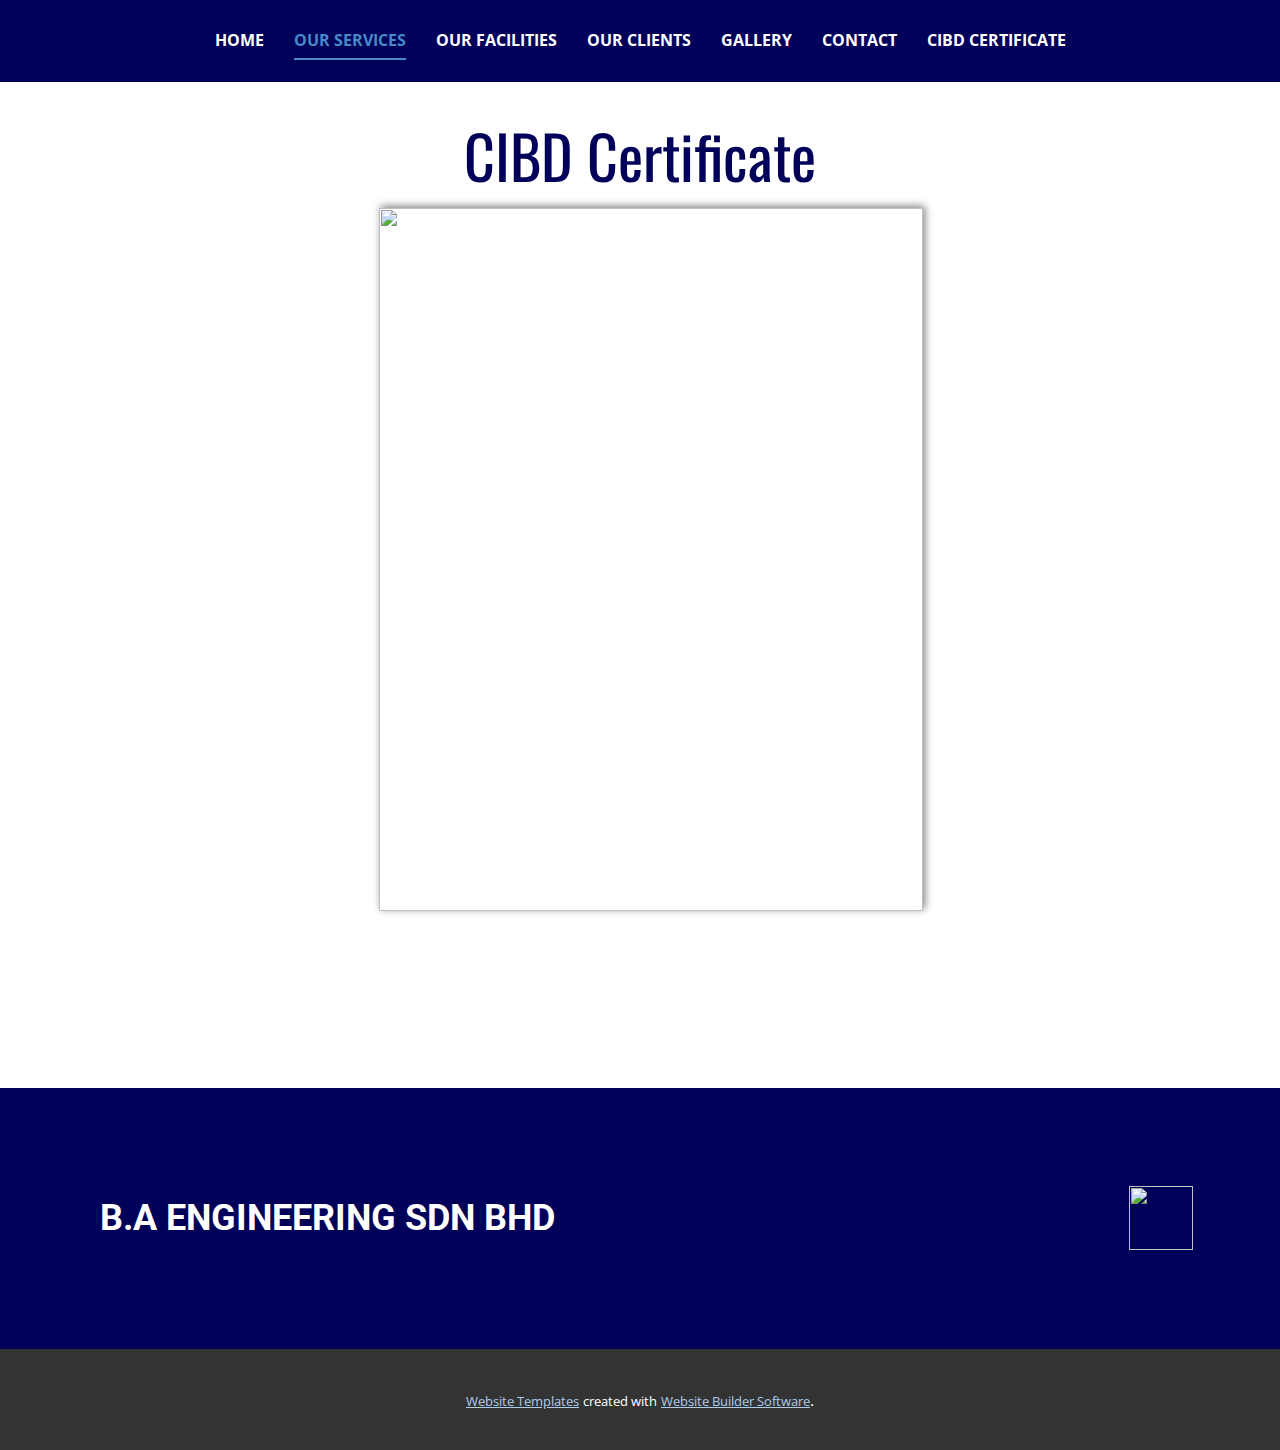
==== Certificate.html @ 142ee5c5 "Add files via upload" ====
<!DOCTYPE html>
<html style="font-size: 16px;" lang="en"><head>
    <meta name="viewport" content="width=device-width, initial-scale=1.0">
    <meta charset="utf-8">
    <meta name="keywords" content="Our Services">
    <meta name="description" content="">
    <title>Certificate</title>
    <link rel="stylesheet" href="nicepage.css" media="screen">
<link rel="stylesheet" href="Certificate.css" media="screen">
    <script class="u-script" type="text/javascript" src="jquery.js" defer=""></script>
    <script class="u-script" type="text/javascript" src="nicepage.js" defer=""></script>
    <meta name="generator" content="Nicepage 5.11.2, nicepage.com">
    <link id="u-theme-google-font" rel="stylesheet" href="https://fonts.googleapis.com/css?family=Roboto:100,100i,300,300i,400,400i,500,500i,700,700i,900,900i|Open+Sans:300,300i,400,400i,500,500i,600,600i,700,700i,800,800i">
    <link id="u-page-google-font" rel="stylesheet" href="https://fonts.googleapis.com/css?family=Oswald:200,300,400,500,600,700">
    
    
    
    <script type="application/ld+json">{
		"@context": "http://schema.org",
		"@type": "Organization",
		"name": "Site1"
}</script>
    <meta name="theme-color" content="#478ac9">
    <meta property="og:title" content="Certificate">
    <meta property="og:type" content="website">
  <meta data-intl-tel-input-cdn-path="intlTelInput/"></head>
  <body class="u-body u-xl-mode" data-lang="en"><header class="u-clearfix u-custom-color-1 u-header u-header" id="sec-6083"><div class="u-clearfix u-sheet u-sheet-1">
        <nav class="u-align-center-lg u-align-center-md u-align-center-sm u-align-center-xl u-align-right-xs u-menu u-menu-one-level u-offcanvas u-menu-1">
          <div class="menu-collapse" style="font-size: 1rem; letter-spacing: 0px; font-weight: 700; text-transform: uppercase;">
            <a class="u-button-style u-custom-active-border-color u-custom-active-color u-custom-border u-custom-border-color u-custom-borders u-custom-color u-custom-hover-border-color u-custom-hover-color u-custom-left-right-menu-spacing u-custom-padding-bottom u-custom-text-active-color u-custom-text-color u-custom-text-hover-color u-custom-top-bottom-menu-spacing u-nav-link u-text-active-palette-1-base u-text-hover-palette-2-base" href="#">
              <svg class="u-svg-link" viewBox="0 0 24 24"><use xmlns:xlink="http://www.w3.org/1999/xlink" xlink:href="#menu-hamburger"></use></svg>
              <svg class="u-svg-content" version="1.1" id="menu-hamburger" viewBox="0 0 16 16" x="0px" y="0px" xmlns:xlink="http://www.w3.org/1999/xlink" xmlns="http://www.w3.org/2000/svg"><g><rect y="1" width="16" height="2"></rect><rect y="7" width="16" height="2"></rect><rect y="13" width="16" height="2"></rect>
</g></svg>
            </a>
          </div>
          <div class="u-custom-menu u-nav-container">
            <ul class="u-nav u-spacing-30 u-unstyled u-nav-1"><li class="u-nav-item"><a class="u-border-2 u-border-active-palette-1-base u-border-hover-palette-1-base u-border-no-left u-border-no-right u-border-no-top u-button-style u-nav-link u-text-active-palette-1-base u-text-hover-grey-90" href="Home.html" style="padding: 10px 0px;">HOME</a>
</li><li class="u-nav-item"><a class="u-border-2 u-border-active-palette-1-base u-border-hover-palette-1-base u-border-no-left u-border-no-right u-border-no-top u-button-style u-nav-link u-text-active-palette-1-base u-text-hover-grey-90" href="Certificate.html" style="padding: 10px 0px;">OUR SERVICES</a>
</li><li class="u-nav-item"><a class="u-border-2 u-border-active-palette-1-base u-border-hover-palette-1-base u-border-no-left u-border-no-right u-border-no-top u-button-style u-nav-link u-text-active-palette-1-base u-text-hover-grey-90" href="Facilities.html" style="padding: 10px 0px;">OUR FACILITIES</a>
</li><li class="u-nav-item"><a class="u-border-2 u-border-active-palette-1-base u-border-hover-palette-1-base u-border-no-left u-border-no-right u-border-no-top u-button-style u-nav-link u-text-active-palette-1-base u-text-hover-grey-90" href="Gallery.html" style="padding: 10px 0px;">OUR CLIENTS</a>
</li><li class="u-nav-item"><a class="u-border-2 u-border-active-palette-1-base u-border-hover-palette-1-base u-border-no-left u-border-no-right u-border-no-top u-button-style u-nav-link u-text-active-palette-1-base u-text-hover-grey-90" href="Gallery.html" style="padding: 10px 0px;">GALLERY</a>
</li><li class="u-nav-item"><a class="u-border-2 u-border-active-palette-1-base u-border-hover-palette-1-base u-border-no-left u-border-no-right u-border-no-top u-button-style u-nav-link u-text-active-palette-1-base u-text-hover-grey-90" href="Clients.html" style="padding: 10px 0px;">CONTACT</a>
</li><li class="u-nav-item"><a class="u-border-2 u-border-active-palette-1-base u-border-hover-palette-1-base u-border-no-left u-border-no-right u-border-no-top u-button-style u-nav-link u-text-active-palette-1-base u-text-hover-grey-90" style="padding: 10px 0px;">CIBD Certificate</a>
</li></ul>
          </div>
          <div class="u-custom-menu u-nav-container-collapse">
            <div class="u-black u-container-style u-inner-container-layout u-opacity u-opacity-95 u-sidenav">
              <div class="u-inner-container-layout u-sidenav-overflow">
                <div class="u-menu-close"></div>
                <ul class="u-align-center u-nav u-popupmenu-items u-unstyled u-nav-2"><li class="u-nav-item"><a class="u-button-style u-nav-link" href="Home.html">HOME</a>
</li><li class="u-nav-item"><a class="u-button-style u-nav-link" href="Certificate.html">OUR SERVICES</a>
</li><li class="u-nav-item"><a class="u-button-style u-nav-link" href="Facilities.html">OUR FACILITIES</a>
</li><li class="u-nav-item"><a class="u-button-style u-nav-link" href="Gallery.html">OUR CLIENTS</a>
</li><li class="u-nav-item"><a class="u-button-style u-nav-link" href="Gallery.html">GALLERY</a>
</li><li class="u-nav-item"><a class="u-button-style u-nav-link" href="Clients.html">CONTACT</a>
</li><li class="u-nav-item"><a class="u-button-style u-nav-link">CIBD Certificate</a>
</li></ul>
              </div>
            </div>
            <div class="u-black u-menu-overlay u-opacity u-opacity-70"></div>
          </div>
        </nav>
      </div></header>
    <section class="u-clearfix u-section-1" id="sec-031d">
      <div class="u-clearfix u-sheet u-sheet-1">
        <h1 class="u-align-center u-custom-font u-font-oswald u-text u-text-custom-color-1 u-text-default u-text-1">CIBD Certificate</h1>
      </div>
    </section>
    <section class="u-clearfix u-section-2" id="sec-4349">
      <div class="u-clearfix u-sheet u-sheet-1">
        <img class="u-align-center-lg u-align-center-md u-align-center-sm u-align-center-xs u-image u-image-default u-image-1" src="images/cert.png" alt="" data-image-width="646" data-image-height="805">
      </div>
    </section>
    
    
    <footer class="u-clearfix u-custom-color-1 u-footer" id="sec-bb97"><div class="u-clearfix u-sheet u-sheet-1">
        <div class="u-clearfix u-expanded-width u-gutter-30 u-layout-custom-xs u-layout-wrap u-layout-wrap-1">
          <div class="u-gutter-0 u-layout">
            <div class="u-layout-row">
              <div class="u-align-center-sm u-align-center-xs u-align-left-md u-align-left-xl u-container-align-left-xs u-container-style u-layout-cell u-left-cell u-size-31-lg u-size-31-md u-size-31-sm u-size-31-xl u-size-42-xs u-layout-cell-1">
                <div class="u-container-layout u-valign-middle u-container-layout-1"><!--position-->
                  <div data-position="" class="u-align-left-xs u-position u-position-1"><!--block-->
                    <div class="u-block">
                      <div class="u-block-container u-clearfix"><!--block_header-->
                        <h5 class="u-block-header u-text u-text-1"><!--block_header_content--> B.A ENGINEERING SDN BHD<!--/block_header_content--></h5><!--/block_header-->
                      </div>
                    </div><!--/block-->
                  </div><!--/position-->
                </div>
              </div>
              <div class="u-align-center-sm u-align-center-xs u-align-left-md u-align-right-lg u-align-right-xl u-container-style u-layout-cell u-right-cell u-size-18-xs u-size-29-lg u-size-29-md u-size-29-sm u-size-29-xl u-layout-cell-2">
                <div class="u-container-layout u-container-layout-2"><span class="u-align-right u-file-icon u-icon u-icon-1" data-href="https://wa.me/132231132" data-target="_blank"><img src="images/5968841.png" alt=""></span>
                </div>
              </div>
            </div>
          </div>
        </div>
      </div></footer>
    <section class="u-backlink u-clearfix u-grey-80">
      <a class="u-link" href="https://nicepage.com/website-templates" target="_blank">
        <span>Website Templates</span>
      </a>
      <p class="u-text">
        <span>created with</span>
      </p>
      <a class="u-link" href="" target="_blank">
        <span>Website Builder Software</span>
      </a>. 
    </section>
  
</body></html>
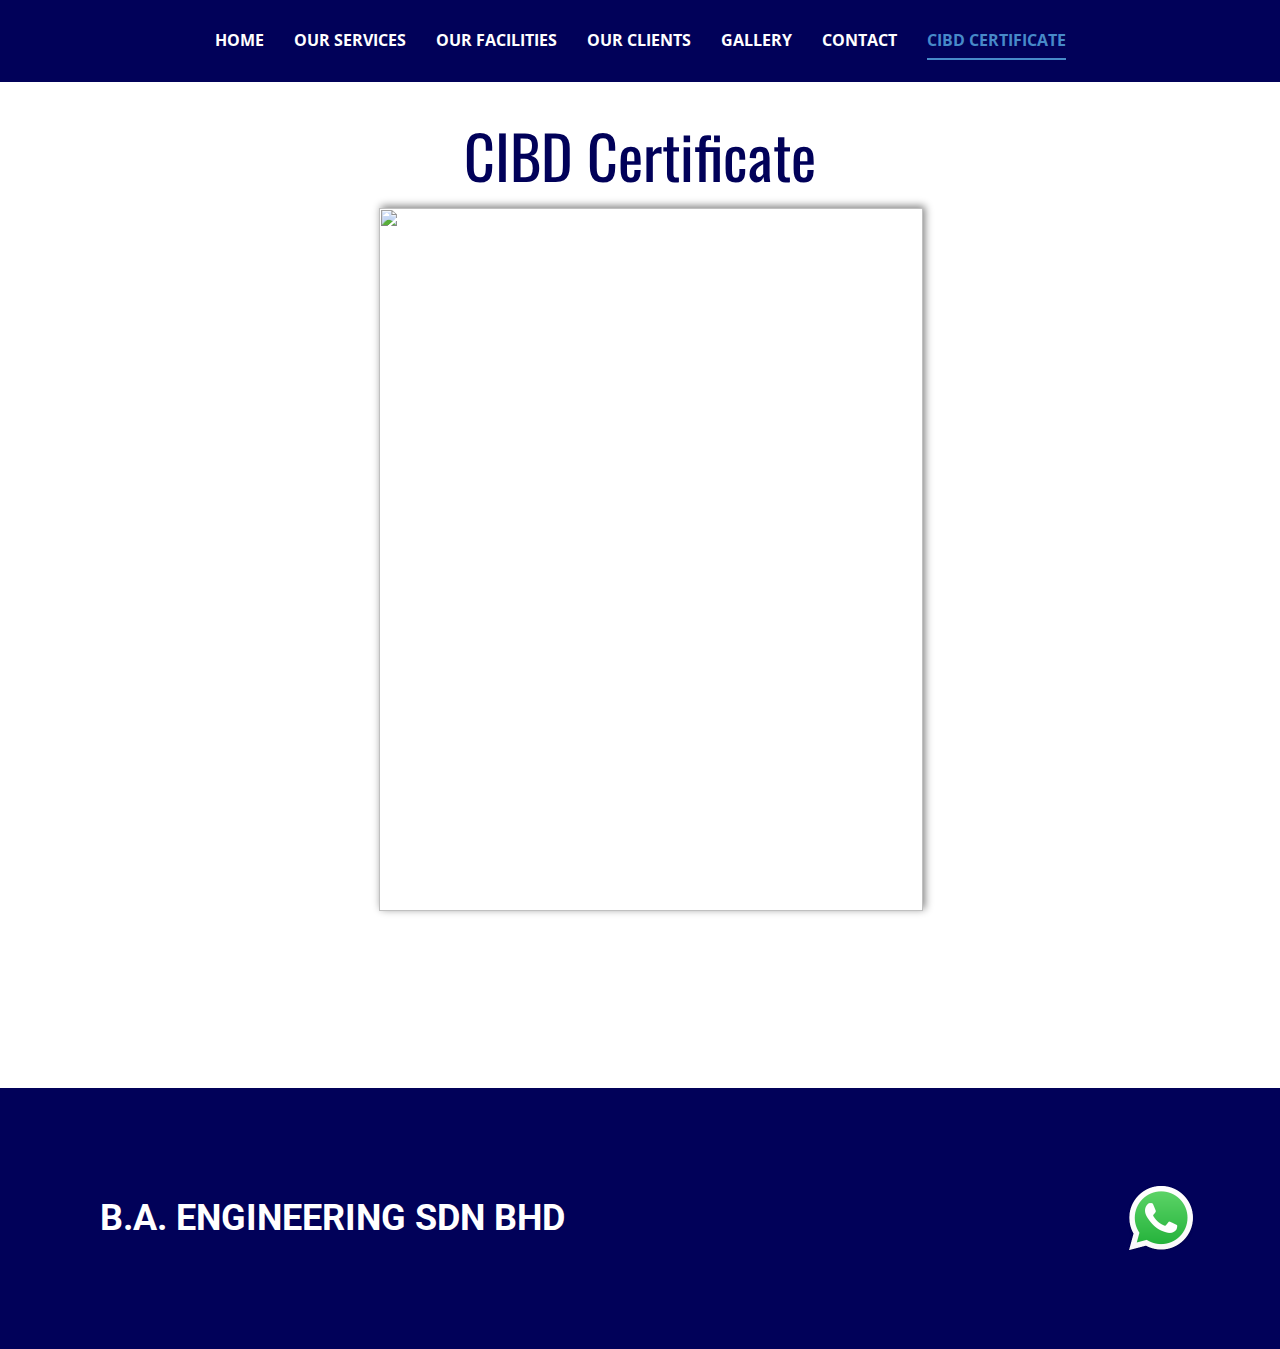
==== commit f24f8185: "Update Certificate.html" ====
--- a/Certificate.html
+++ b/Certificate.html
@@ -35,12 +35,12 @@
           </div>
           <div class="u-custom-menu u-nav-container">
             <ul class="u-nav u-spacing-30 u-unstyled u-nav-1"><li class="u-nav-item"><a class="u-border-2 u-border-active-palette-1-base u-border-hover-palette-1-base u-border-no-left u-border-no-right u-border-no-top u-button-style u-nav-link u-text-active-palette-1-base u-text-hover-grey-90" href="Home.html" style="padding: 10px 0px;">HOME</a>
-</li><li class="u-nav-item"><a class="u-border-2 u-border-active-palette-1-base u-border-hover-palette-1-base u-border-no-left u-border-no-right u-border-no-top u-button-style u-nav-link u-text-active-palette-1-base u-text-hover-grey-90" href="Certificate.html" style="padding: 10px 0px;">OUR SERVICES</a>
+</li><li class="u-nav-item"><a class="u-border-2 u-border-active-palette-1-base u-border-hover-palette-1-base u-border-no-left u-border-no-right u-border-no-top u-button-style u-nav-link u-text-active-palette-1-base u-text-hover-grey-90" href="Services.html" style="padding: 10px 0px;">OUR SERVICES</a>
 </li><li class="u-nav-item"><a class="u-border-2 u-border-active-palette-1-base u-border-hover-palette-1-base u-border-no-left u-border-no-right u-border-no-top u-button-style u-nav-link u-text-active-palette-1-base u-text-hover-grey-90" href="Facilities.html" style="padding: 10px 0px;">OUR FACILITIES</a>
-</li><li class="u-nav-item"><a class="u-border-2 u-border-active-palette-1-base u-border-hover-palette-1-base u-border-no-left u-border-no-right u-border-no-top u-button-style u-nav-link u-text-active-palette-1-base u-text-hover-grey-90" href="Gallery.html" style="padding: 10px 0px;">OUR CLIENTS</a>
+</li><li class="u-nav-item"><a class="u-border-2 u-border-active-palette-1-base u-border-hover-palette-1-base u-border-no-left u-border-no-right u-border-no-top u-button-style u-nav-link u-text-active-palette-1-base u-text-hover-grey-90" href="Clients.html" style="padding: 10px 0px;">OUR CLIENTS</a>
 </li><li class="u-nav-item"><a class="u-border-2 u-border-active-palette-1-base u-border-hover-palette-1-base u-border-no-left u-border-no-right u-border-no-top u-button-style u-nav-link u-text-active-palette-1-base u-text-hover-grey-90" href="Gallery.html" style="padding: 10px 0px;">GALLERY</a>
-</li><li class="u-nav-item"><a class="u-border-2 u-border-active-palette-1-base u-border-hover-palette-1-base u-border-no-left u-border-no-right u-border-no-top u-button-style u-nav-link u-text-active-palette-1-base u-text-hover-grey-90" href="Clients.html" style="padding: 10px 0px;">CONTACT</a>
-</li><li class="u-nav-item"><a class="u-border-2 u-border-active-palette-1-base u-border-hover-palette-1-base u-border-no-left u-border-no-right u-border-no-top u-button-style u-nav-link u-text-active-palette-1-base u-text-hover-grey-90" style="padding: 10px 0px;">CIBD Certificate</a>
+</li><li class="u-nav-item"><a class="u-border-2 u-border-active-palette-1-base u-border-hover-palette-1-base u-border-no-left u-border-no-right u-border-no-top u-button-style u-nav-link u-text-active-palette-1-base u-text-hover-grey-90" href="Contact.html" style="padding: 10px 0px;">CONTACT</a>
+</li><li class="u-nav-item"><a class="u-border-2 u-border-active-palette-1-base u-border-hover-palette-1-base u-border-no-left u-border-no-right u-border-no-top u-button-style u-nav-link u-text-active-palette-1-base u-text-hover-grey-90" href="Certificate.html" style="padding: 10px 0px;">CIBD Certificate</a>
 </li></ul>
           </div>
           <div class="u-custom-menu u-nav-container-collapse">
@@ -48,12 +48,12 @@
               <div class="u-inner-container-layout u-sidenav-overflow">
                 <div class="u-menu-close"></div>
                 <ul class="u-align-center u-nav u-popupmenu-items u-unstyled u-nav-2"><li class="u-nav-item"><a class="u-button-style u-nav-link" href="Home.html">HOME</a>
-</li><li class="u-nav-item"><a class="u-button-style u-nav-link" href="Certificate.html">OUR SERVICES</a>
+</li><li class="u-nav-item"><a class="u-button-style u-nav-link" href="Services.html">OUR SERVICES</a>
 </li><li class="u-nav-item"><a class="u-button-style u-nav-link" href="Facilities.html">OUR FACILITIES</a>
-</li><li class="u-nav-item"><a class="u-button-style u-nav-link" href="Gallery.html">OUR CLIENTS</a>
+</li><li class="u-nav-item"><a class="u-button-style u-nav-link" href="Clients.html">OUR CLIENTS</a>
 </li><li class="u-nav-item"><a class="u-button-style u-nav-link" href="Gallery.html">GALLERY</a>
-</li><li class="u-nav-item"><a class="u-button-style u-nav-link" href="Clients.html">CONTACT</a>
-</li><li class="u-nav-item"><a class="u-button-style u-nav-link">CIBD Certificate</a>
+</li><li class="u-nav-item"><a class="u-button-style u-nav-link" href="Contact.html">CONTACT</a>
+</li><li class="u-nav-item"><a class="u-button-style u-nav-link" href="Certificate.html">CIBD Certificate</a>
 </li></ul>
               </div>
             </div>
@@ -68,7 +68,7 @@
     </section>
     <section class="u-clearfix u-section-2" id="sec-4349">
       <div class="u-clearfix u-sheet u-sheet-1">
-        <img class="u-align-center-lg u-align-center-md u-align-center-sm u-align-center-xs u-image u-image-default u-image-1" src="images/cert.png" alt="" data-image-width="646" data-image-height="805">
+        <img class="u-align-center-lg u-align-center-md u-align-center-sm u-align-center-xs u-image u-image-default u-image-1" src="cert.png" alt="" data-image-width="646" data-image-height="805">
       </div>
     </section>
     
@@ -82,30 +82,20 @@
                   <div data-position="" class="u-align-left-xs u-position u-position-1"><!--block-->
                     <div class="u-block">
                       <div class="u-block-container u-clearfix"><!--block_header-->
-                        <h5 class="u-block-header u-text u-text-1"><!--block_header_content--> B.A ENGINEERING SDN BHD<!--/block_header_content--></h5><!--/block_header-->
+                        <h5 class="u-block-header u-text u-text-1"><!--block_header_content--> B.A. ENGINEERING SDN BHD<!--/block_header_content--></h5><!--/block_header-->
                       </div>
                     </div><!--/block-->
                   </div><!--/position-->
                 </div>
               </div>
               <div class="u-align-center-sm u-align-center-xs u-align-left-md u-align-right-lg u-align-right-xl u-container-style u-layout-cell u-right-cell u-size-18-xs u-size-29-lg u-size-29-md u-size-29-sm u-size-29-xl u-layout-cell-2">
-                <div class="u-container-layout u-container-layout-2"><span class="u-align-right u-file-icon u-icon u-icon-1" data-href="https://wa.me/132231132" data-target="_blank"><img src="images/5968841.png" alt=""></span>
+                <div class="u-container-layout u-container-layout-2"><span class="u-align-right u-file-icon u-icon u-icon-1" data-href="https://wa.me/132231132" data-target="_blank"><img src="5968841.png" alt=""></span>
                 </div>
               </div>
             </div>
           </div>
         </div>
       </div></footer>
-    <section class="u-backlink u-clearfix u-grey-80">
-      <a class="u-link" href="https://nicepage.com/website-templates" target="_blank">
-        <span>Website Templates</span>
-      </a>
-      <p class="u-text">
-        <span>created with</span>
-      </p>
-      <a class="u-link" href="" target="_blank">
-        <span>Website Builder Software</span>
-      </a>. 
-    </section>
+    
   
-</body></html>+</body></html>
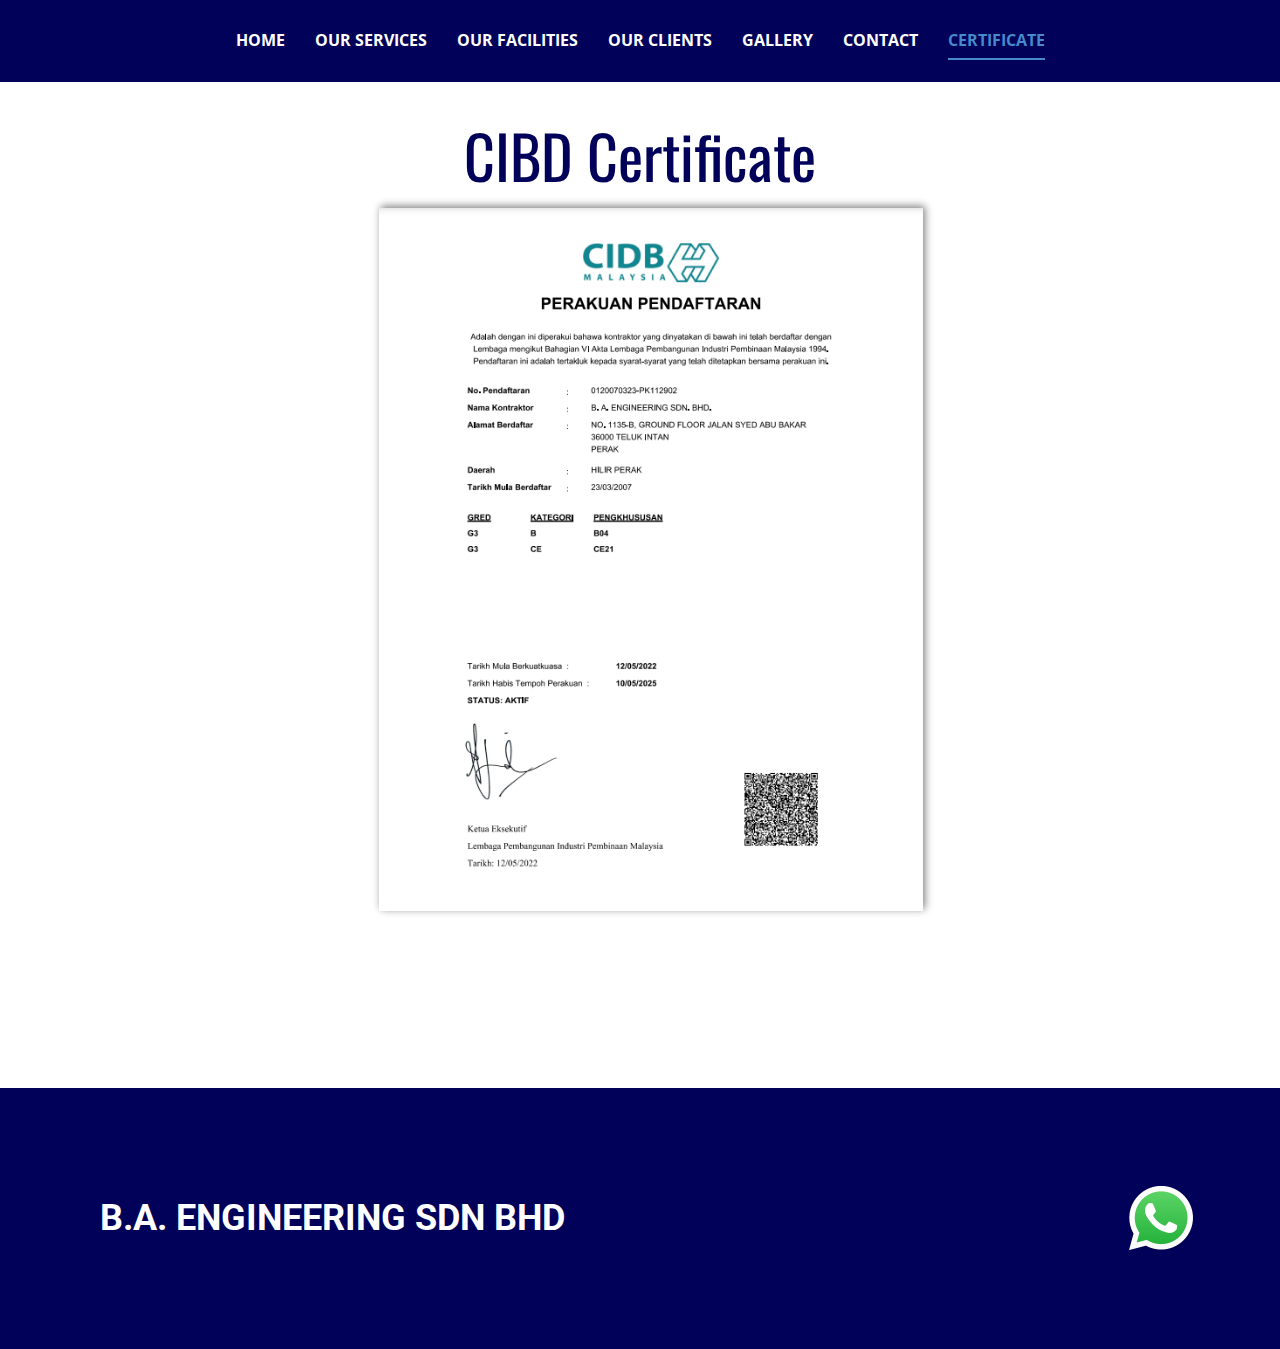
==== commit 96e15372: "Update Certificate.html" ====
--- a/Certificate.html
+++ b/Certificate.html
@@ -40,7 +40,7 @@
 </li><li class="u-nav-item"><a class="u-border-2 u-border-active-palette-1-base u-border-hover-palette-1-base u-border-no-left u-border-no-right u-border-no-top u-button-style u-nav-link u-text-active-palette-1-base u-text-hover-grey-90" href="Clients.html" style="padding: 10px 0px;">OUR CLIENTS</a>
 </li><li class="u-nav-item"><a class="u-border-2 u-border-active-palette-1-base u-border-hover-palette-1-base u-border-no-left u-border-no-right u-border-no-top u-button-style u-nav-link u-text-active-palette-1-base u-text-hover-grey-90" href="Gallery.html" style="padding: 10px 0px;">GALLERY</a>
 </li><li class="u-nav-item"><a class="u-border-2 u-border-active-palette-1-base u-border-hover-palette-1-base u-border-no-left u-border-no-right u-border-no-top u-button-style u-nav-link u-text-active-palette-1-base u-text-hover-grey-90" href="Contact.html" style="padding: 10px 0px;">CONTACT</a>
-</li><li class="u-nav-item"><a class="u-border-2 u-border-active-palette-1-base u-border-hover-palette-1-base u-border-no-left u-border-no-right u-border-no-top u-button-style u-nav-link u-text-active-palette-1-base u-text-hover-grey-90" href="Certificate.html" style="padding: 10px 0px;">CIBD Certificate</a>
+</li><li class="u-nav-item"><a class="u-border-2 u-border-active-palette-1-base u-border-hover-palette-1-base u-border-no-left u-border-no-right u-border-no-top u-button-style u-nav-link u-text-active-palette-1-base u-text-hover-grey-90" href="Certificate.html" style="padding: 10px 0px;">CERTIFICATE</a>
 </li></ul>
           </div>
           <div class="u-custom-menu u-nav-container-collapse">
@@ -53,7 +53,7 @@
 </li><li class="u-nav-item"><a class="u-button-style u-nav-link" href="Clients.html">OUR CLIENTS</a>
 </li><li class="u-nav-item"><a class="u-button-style u-nav-link" href="Gallery.html">GALLERY</a>
 </li><li class="u-nav-item"><a class="u-button-style u-nav-link" href="Contact.html">CONTACT</a>
-</li><li class="u-nav-item"><a class="u-button-style u-nav-link" href="Certificate.html">CIBD Certificate</a>
+</li><li class="u-nav-item"><a class="u-button-style u-nav-link" href="Certificate.html">CERTIFICATE</a>
 </li></ul>
               </div>
             </div>
--- a/nicepage.css
+++ b/nicepage.css
@@ -1,42038 +1,42045 @@
-/*begin-commonstyles library*//*!
- * froala_editor v4.0.6 (https://www.froala.com/wysiwyg-editor)
- * License https://froala.com/wysiwyg-editor/terms/
- * Copyright 2014-2021 Froala Labs
- */
-
-.fr-clearfix::after {
-  clear: both;
-  display: block;
-  content: "";
-  height: 0; }
-
-.fr-hide-by-clipping {
-  position: absolute;
-  width: 1px;
-  height: 1px;
-  padding: 0;
-  margin: -1px;
-  overflow: hidden;
-  clip: rect(0, 0, 0, 0);
-  border: 0; }
-
-.fr-view img.fr-rounded, .fr-view .fr-img-caption.fr-rounded img {
-  border-radius: 10px;
-  -moz-border-radius: 10px;
-  -webkit-border-radius: 10px;
-  -moz-background-clip: padding;
-  -webkit-background-clip: padding-box;
-  background-clip: padding-box; }
-
-.fr-view img.fr-shadow, .fr-view .fr-img-caption.fr-shadow img {
-  -webkit-box-shadow: 10px 10px 5px 0px #cccccc;
-  -moz-box-shadow: 10px 10px 5px 0px #cccccc;
-  box-shadow: 10px 10px 5px 0px #cccccc; }
-
-.fr-view img.fr-bordered, .fr-view .fr-img-caption.fr-bordered img {
-  border: solid 5px #CCC; }
-
-.fr-view img.fr-bordered {
-  -webkit-box-sizing: content-box;
-  -moz-box-sizing: content-box;
-  box-sizing: content-box; }
-
-.fr-view .fr-img-caption.fr-bordered img {
-  -webkit-box-sizing: border-box;
-  -moz-box-sizing: border-box;
-  box-sizing: border-box; }
-
-.fr-view {
-  word-wrap: break-word; }
-  .fr-view span[style~="color:"] a {
-    color: inherit; }
-  .fr-view strong {
-    font-weight: 700; }
-  .fr-view table[border='0'] td:not([class]), .fr-view table[border='0'] th:not([class]), .fr-view table[border='0'] td[class=""], .fr-view table[border='0'] th[class=""] {
-    border-width: 0px; }
-  .fr-view table {
-    border: none;
-    border-collapse: collapse;
-    empty-cells: show;
-    max-width: 100%; }
-    .fr-view table td {
-      min-width: 5px; }
-    .fr-view table.fr-dashed-borders td, .fr-view table.fr-dashed-borders th {
-      border-style: dashed; }
-    .fr-view table.fr-alternate-rows tbody tr:nth-child(2n) {
-      background: whitesmoke; }
-    .fr-view table td, .fr-view table th {
-      border: 1px solid #DDD; }
-      .fr-view table td:empty, .fr-view table th:empty {
-        height: 20px; }
-      .fr-view table td.fr-highlighted, .fr-view table th.fr-highlighted {
-        border: 1px double red; }
-      .fr-view table td.fr-thick, .fr-view table th.fr-thick {
-        border-width: 2px; }
-    .fr-view table th {
-      background: #ececec; }
-  .fr-view hr {
-    clear: both;
-    user-select: none;
-    -o-user-select: none;
-    -moz-user-select: none;
-    -khtml-user-select: none;
-    -webkit-user-select: none;
-    -ms-user-select: none;
-    break-after: always;
-    page-break-after: always; }
-  .fr-view .fr-file {
-    position: relative; }
-    .fr-view .fr-file::after {
-      position: relative;
-      content: "\1F4CE";
-      font-weight: normal; }
-  .fr-view pre {
-    white-space: pre-wrap;
-    word-wrap: break-word;
-    overflow: visible; }
-/*  .fr-view[dir="rtl"] blockquote {
-    border-left: none;
-    border-right: solid 2px #5E35B1;
-    margin-right: 0;
-    padding-right: 5px;
-    padding-left: 0; }
-    .fr-view[dir="rtl"] blockquote blockquote {
-      border-color: #00BCD4; }
-      .fr-view[dir="rtl"] blockquote blockquote blockquote {
-        border-color: #43A047; }
-  .fr-view blockquote {
-    border-left: solid 2px #5E35B1;
-    margin-left: 0;
-    padding-left: 5px;
-    color: #5E35B1; }
-    .fr-view blockquote blockquote {
-      border-color: #00BCD4;
-      color: #00BCD4; }
-      .fr-view blockquote blockquote blockquote {
-        border-color: #43A047;
-        color: #43A047; } */
-  .fr-view span.fr-emoticon {
-    font-weight: normal;
-    font-family: "Apple Color Emoji","Segoe UI Emoji","NotoColorEmoji","Segoe UI Symbol","Android Emoji","EmojiSymbols";
-    display: inline;
-    line-height: 0; }
-    .fr-view span.fr-emoticon.fr-emoticon-img {
-      background-repeat: no-repeat !important;
-      font-size: inherit;
-      height: 1em;
-      width: 1em;
-      min-height: 20px;
-      min-width: 20px;
-      display: inline-block;
-      margin: -.1em .1em .1em;
-      line-height: 1;
-      vertical-align: middle; }
-  .fr-view .fr-text-gray {
-    color: #AAA !important; }
-  .fr-view .fr-text-bordered {
-    border-top: solid 1px #222;
-    border-bottom: solid 1px #222;
-    padding: 10px 0; }
-  .fr-view .fr-text-spaced {
-    letter-spacing: 1px; }
-  .fr-view .fr-text-uppercase {
-    text-transform: uppercase; }
-  .fr-view .fr-class-highlighted {
-    background-color: #ffff00; }
-  .fr-view .fr-class-code {
-    border-color: #cccccc;
-    border-radius: 2px;
-    -moz-border-radius: 2px;
-    -webkit-border-radius: 2px;
-    -moz-background-clip: padding;
-    -webkit-background-clip: padding-box;
-    background-clip: padding-box;
-    background: #f5f5f5;
-    padding: 10px;
-    font-family: "Courier New", Courier, monospace; }
-  .fr-view .fr-class-transparency {
-    opacity: 0.5; }
-  .fr-view img {
-    position: relative;
-    max-width: 100%; }
-    .fr-view img.fr-dib {
-      margin: 10px auto;
-      display: block;
-      float: none;
-      vertical-align: top; }
-      .fr-view img.fr-dib.fr-fil {
-        margin-left: 0;
-        text-align: left; }
-      .fr-view img.fr-dib.fr-fir {
-        margin-right: 0;
-        text-align: right; }
-    .fr-view img.fr-dii {
-      display: inline-block;
-      float: none;
-      vertical-align: bottom;
-      margin-left: 5px;
-      margin-right: 5px;
-      max-width: calc(100% - (2 * 5px)); }
-      .fr-view img.fr-dii.fr-fil {
-        float: left;
-        margin: 10px 15px 10px 0;
-        max-width: calc(100% - 5px); }
-      .fr-view img.fr-dii.fr-fir {
-        float: right;
-        margin: 10px 0 10px 15px;
-        max-width: calc(100% - 5px); }
-  .fr-view span.fr-img-caption {
-    position: relative;
-    max-width: 100%; }
-    .fr-view span.fr-img-caption.fr-dib {
-      margin: 5px auto;
-      display: block;
-      float: none;
-      vertical-align: top; }
-      .fr-view span.fr-img-caption.fr-dib.fr-fil {
-        margin-left: 0;
-        text-align: left; }
-      .fr-view span.fr-img-caption.fr-dib.fr-fir {
-        margin-right: 0;
-        text-align: right; }
-    .fr-view span.fr-img-caption.fr-dii {
-      display: inline-block;
-      float: none;
-      vertical-align: bottom;
-      margin-left: 5px;
-      margin-right: 5px;
-      max-width: calc(100% - (2 * 5px)); }
-      .fr-view span.fr-img-caption.fr-dii.fr-fil {
-        float: left;
-        margin: 5px 5px 5px 0;
-        max-width: calc(100% - 5px); }
-      .fr-view span.fr-img-caption.fr-dii.fr-fir {
-        float: right;
-        margin: 5px 0 5px 5px;
-        max-width: calc(100% - 5px); }
-  .fr-view .fr-video {
-    text-align: center;
-    position: relative; }
-    .fr-view .fr-video.fr-rv {
-      padding-bottom: 56.25%;
-      padding-top: 30px;
-      height: 0;
-      overflow: hidden; }
-      .fr-view .fr-video.fr-rv > iframe, .fr-view .fr-video.fr-rv object, .fr-view .fr-video.fr-rv embed {
-        position: absolute !important;
-        top: 0;
-        left: 0;
-        width: 100%;
-        height: 100%; }
-    .fr-view .fr-video > * {
-      -webkit-box-sizing: content-box;
-      -moz-box-sizing: content-box;
-      box-sizing: content-box;
-      max-width: 100%;
-      border: none; }
-    .fr-view .fr-video.fr-dvb {
-      display: block;
-      clear: both; }
-      .fr-view .fr-video.fr-dvb.fr-fvl {
-        text-align: left; }
-      .fr-view .fr-video.fr-dvb.fr-fvr {
-        text-align: right; }
-    .fr-view .fr-video.fr-dvi {
-      display: inline-block; }
-      .fr-view .fr-video.fr-dvi.fr-fvl {
-        float: left; }
-      .fr-view .fr-video.fr-dvi.fr-fvr {
-        float: right; }
-  .fr-view a.fr-strong {
-    font-weight: 700; }
-  .fr-view a.fr-green {
-    color: green; }
-  .fr-view .fr-img-caption {
-    text-align: center; }
-    .fr-view .fr-img-caption .fr-img-wrap {
-      padding: 0;
-      margin: auto;
-      text-align: center;
-      width: 100%; }
-      .fr-view .fr-img-caption .fr-img-wrap a {
-        display: block; }
-      .fr-view .fr-img-caption .fr-img-wrap img {
-        display: block;
-        margin: auto;
-        width: 100%; }
-      .fr-view .fr-img-caption .fr-img-wrap > span {
-        margin: auto;
-        display: block;
-        padding: 5px 5px 10px;
-        font-size: 14px;
-        font-weight: initial;
-        -webkit-box-sizing: border-box;
-        -moz-box-sizing: border-box;
-        box-sizing: border-box;
-        -webkit-opacity: 0.9;
-        -moz-opacity: 0.9;
-        opacity: 0.9;
-        -ms-filter: "progid:DXImageTransform.Microsoft.Alpha(Opacity=0)";
-        width: 100%;
-        text-align: center; }
-  .fr-view button.fr-rounded, .fr-view input.fr-rounded, .fr-view textarea.fr-rounded {
-    border-radius: 10px;
-    -moz-border-radius: 10px;
-    -webkit-border-radius: 10px;
-    -moz-background-clip: padding;
-    -webkit-background-clip: padding-box;
-    background-clip: padding-box; }
-  .fr-view button.fr-large, .fr-view input.fr-large, .fr-view textarea.fr-large {
-    font-size: 24px; }
-
-/**
- * Image style.
- */
-a.fr-view.fr-strong {
-  font-weight: 700; }
-a.fr-view.fr-green {
-  color: green; }
-
-/**
- * Link style.
- */
-img.fr-view {
-  position: relative;
-  max-width: 100%; }
-  img.fr-view.fr-dib {
-    margin: 5px auto;
-    display: block;
-    float: none;
-    vertical-align: top; }
-    img.fr-view.fr-dib.fr-fil {
-      margin-left: 0;
-      text-align: left; }
-    img.fr-view.fr-dib.fr-fir {
-      margin-right: 0;
-      text-align: right; }
-  img.fr-view.fr-dii {
-    display: inline-block;
-    float: none;
-    vertical-align: bottom;
-    margin-left: 5px;
-    margin-right: 5px;
-    max-width: calc(100% - (2 * 5px)); }
-    img.fr-view.fr-dii.fr-fil {
-      float: left;
-      margin: 5px 5px 5px 0;
-      max-width: calc(100% - 5px); }
-    img.fr-view.fr-dii.fr-fir {
-      float: right;
-      margin: 5px 0 5px 5px;
-      max-width: calc(100% - 5px); }
-
-span.fr-img-caption.fr-view {
-  position: relative;
-  max-width: 100%; }
-  span.fr-img-caption.fr-view.fr-dib {
-    margin: 5px auto;
-    display: block;
-    float: none;
-    vertical-align: top; }
-    span.fr-img-caption.fr-view.fr-dib.fr-fil {
-      margin-left: 0;
-      text-align: left; }
-    span.fr-img-caption.fr-view.fr-dib.fr-fir {
-      margin-right: 0;
-      text-align: right; }
-  span.fr-img-caption.fr-view.fr-dii {
-    display: inline-block;
-    float: none;
-    vertical-align: bottom;
-    margin-left: 5px;
-    margin-right: 5px;
-    max-width: calc(100% - (2 * 5px)); }
-    span.fr-img-caption.fr-view.fr-dii.fr-fil {
-      float: left;
-      margin: 5px 5px 5px 0;
-      max-width: calc(100% - 5px); }
-    span.fr-img-caption.fr-view.fr-dii.fr-fir {
-      float: right;
-      margin: 5px 0 5px 5px;
-      max-width: calc(100% - 5px); }
-/*end-commonstyles library*/@charset "UTF-8";
-.u-hidden-block {
-  visibility: hidden!important;
-}
-.u-locked-block {
-  pointer-events: none!important;
-}
-/*! normalize.css v4.1.1 | MIT License | github.com/necolas/normalize.css */
-html {
-  font-family: sans-serif;
-  -ms-text-size-adjust: 100%;
-  -webkit-text-size-adjust: 100%;
-}
-body {
-  margin: 0;
-}
-article,
-aside,
-details,
-figcaption,
-figure,
-footer,
-header,
-main,
-menu,
-nav,
-section,
-summary {
-  display: block;
-}
-audio,
-canvas,
-progress,
-video {
-  display: inline-block;
-}
-audio:not([controls]) {
-  display: none;
-  height: 0;
-}
-progress {
-  vertical-align: baseline;
-}
-template,
-[hidden] {
-  display: none;
-}
-a {
-  background-color: transparent;
-  -webkit-text-decoration-skip: objects;
-}
-a:active,
-a:hover {
-  outline-width: 0;
-}
-abbr[title] {
-  border-bottom: none;
-  text-decoration: underline;
-}
-b,
-strong {
-  font-weight: inherit;
-  font-weight: bold;
-}
-dfn {
-  font-style: italic;
-}
-h1 {
-  font-size: 2em;
-  margin: 0.67em 0;
-}
-mark {
-  background-color: #ff0;
-  color: #000;
-}
-small {
-  font-size: 80%;
-}
-sub,
-sup {
-  font-size: 75%;
-  line-height: 0;
-  position: relative;
-  vertical-align: baseline;
-}
-sub {
-  bottom: -0.25em;
-}
-sup {
-  top: -0.5em;
-}
-img {
-  border-style: none;
-}
-svg:not(:root) {
-  overflow: hidden;
-}
-code,
-kbd,
-pre,
-samp {
-  font-family: monospace,monospace;
-  font-size: 1em;
-}
-hr {
-  box-sizing: content-box;
-  height: 0;
-  overflow: visible;
-}
-button,
-input,
-optgroup,
-select,
-textarea {
-  color: inherit;
-  font: inherit;
-  margin: 0;
-}
-optgroup {
-  font-weight: 700;
-}
-button,
-input {
-  overflow: visible;
-}
-button,
-select {
-  text-transform: none;
-}
-button,
-html [type="button"],
-[type="reset"],
-[type="submit"] {
-  -webkit-appearance: button;
-}
-button::-moz-focus-inner,
-[type="button"]::-moz-focus-inner,
-[type="reset"]::-moz-focus-inner,
-[type="submit"]::-moz-focus-inner {
-  border-style: none;
-  padding: 0;
-}
-button:-moz-focusring,
-[type="button"]:-moz-focusring,
-[type="reset"]:-moz-focusring,
-[type="submit"]:-moz-focusring {
-  outline: 1px dotted ButtonText;
-}
-fieldset {
-  border: 1px solid silver;
-  margin: 0 2px;
-  padding: 0.35em 0.625em 0.75em;
-}
-legend {
-  box-sizing: border-box;
-  color: inherit;
-  display: table;
-  max-width: 100%;
-  padding: 0;
-  white-space: normal;
-}
-textarea {
-  overflow: auto;
-  outline: none;
-}
-button,
-select,
-input,
-textarea {
-  outline: none;
-}
-[type="checkbox"],
-[type="radio"] {
-  box-sizing: border-box;
-  padding: 0;
-}
-[type="number"]::-webkit-inner-spin-button,
-[type="number"]::-webkit-outer-spin-button {
-  height: auto;
-}
-[type="search"] {
-  -webkit-appearance: textfield;
-  outline-offset: -2px;
-}
-[type="search"]::-webkit-search-cancel-button,
-[type="search"]::-webkit-search-decoration {
-  -webkit-appearance: none;
-}
-::-webkit-input-placeholder {
-  color: inherit;
-  opacity: 0.54;
-}
-::-webkit-file-upload-button {
-  -webkit-appearance: button;
-  font: inherit;
-}
-ul,
-ol {
-  padding-left: 20px;
-}
-/* Fade effect */
-/* Over effect */
-/* Slide effect */
-/* Over and Slide effect */
-/* Flip Left effect */
-/* Flip Right effect */
-/* Flip Top effect */
-/* Flip Bottom effect */
-/* Wobble Left effect */
-/* Wobble Right effect */
-/* Wobble top effect */
-/* Wobble bottom effect */
-/* Zoom and Rotate Effects */
-/* Utility */
-.u-over-slide {
-  position: absolute;
-  left: 0;
-  top: 0;
-  width: 100%;
-  height: 100%;
-}
-.u-background-effect {
-  overflow: hidden;
-}
-.u-background-effect ~ .u-container-layout {
-  cursor: pointer;
-}
-/* Fade effect */
-.u-effect-fade .u-over-slide {
-  opacity: 0;
-  transition: all 500ms ease;
-}
-.u-effect-fade:hover .u-over-slide,
-.u-effect-fade.u-effect-active .u-over-slide {
-  opacity: 1;
-}
-/* Over effect */
-.u-effect-over-left .u-over-slide {
-  transform: translate(-100%, 0);
-  transition: all 500ms ease;
-}
-.u-effect-over-left:hover .u-over-slide,
-.u-effect-over-left.u-effect-active .u-over-slide {
-  transform: translate(0, 0);
-}
-.u-effect-over-right .u-over-slide {
-  transform: translate(100%, 0);
-  transition: all 500ms ease;
-}
-.u-effect-over-right:hover .u-over-slide,
-.u-effect-over-right.u-effect-active .u-over-slide {
-  transform: translate(0, 0);
-}
-.u-effect-over-top .u-over-slide {
-  transform: translate(0, -100%);
-  transition: all 500ms ease;
-}
-.u-effect-over-top:hover .u-over-slide,
-.u-effect-over-top.u-effect-active .u-over-slide {
-  transform: translate(0, 0);
-}
-.u-effect-over-bottom .u-over-slide {
-  transform: translate(0, 100%);
-  transition: all 500ms ease;
-}
-.u-effect-over-bottom:hover .u-over-slide,
-.u-effect-over-bottom.u-effect-active .u-over-slide {
-  transform: translate(0, 0);
-}
-.u-effect-over-topleft .u-over-slide {
-  transform: translate(-100%, -100%);
-  transition: all 500ms ease;
-}
-.u-effect-over-topleft:hover .u-over-slide,
-.u-effect-over-topleft.u-effect-active .u-over-slide {
-  transform: translate(0, 0);
-}
-.u-effect-over-topright .u-over-slide {
-  transform: translate(100%, -100%);
-  transition: all 500ms ease;
-}
-.u-effect-over-topright:hover .u-over-slide,
-.u-effect-over-topright.u-effect-active .u-over-slide {
-  transform: translate(0, 0);
-}
-.u-effect-over-bottomleft .u-over-slide {
-  transform: translate(-100%, 100%);
-  transition: all 500ms ease;
-}
-.u-effect-over-bottomleft:hover .u-over-slide,
-.u-effect-over-bottomleft.u-effect-active .u-over-slide {
-  transform: translate(0, 0);
-}
-.u-effect-over-bottomright .u-over-slide {
-  transform: translate(100%, 100%);
-  transition: all 500ms ease;
-}
-.u-effect-over-bottomright:hover .u-over-slide,
-.u-effect-over-bottomright.u-effect-active .u-over-slide {
-  transform: translate(0, 0);
-}
-/* Slide effect */
-.u-effect-slide-left .u-over-slide {
-  transform: translate(-100%, 0);
-  transition: all 500ms ease;
-}
-.u-effect-slide-left:hover .u-over-slide,
-.u-effect-slide-left.u-effect-active .u-over-slide {
-  transform: translate(0, 0);
-}
-.u-effect-slide-left .u-back-slide {
-  transition: all 500ms ease;
-}
-.u-effect-slide-left:hover .u-back-slide,
-.u-effect-slide-left.u-effect-active .u-back-slide {
-  transform: translate(100%, 0);
-}
-.u-effect-slide-right .u-over-slide {
-  transform: translate(100%, 0);
-  transition: all 500ms ease;
-}
-.u-effect-slide-right:hover .u-over-slide,
-.u-effect-slide-right.u-effect-active .u-over-slide {
-  transform: translate(0, 0);
-}
-.u-effect-slide-right .u-back-slide {
-  transition: all 500ms ease;
-}
-.u-effect-slide-right:hover .u-back-slide,
-.u-effect-slide-right.u-effect-active .u-back-slide {
-  transform: translate(-100%, 0);
-}
-.u-effect-slide-top .u-over-slide {
-  transform: translate(0, -100%);
-  transition: all 500ms ease;
-}
-.u-effect-slide-top:hover .u-over-slide,
-.u-effect-slide-top.u-effect-active .u-over-slide {
-  transform: translate(0, 0);
-}
-.u-effect-slide-top .u-back-slide {
-  transition: all 500ms ease;
-}
-.u-effect-slide-top:hover .u-back-slide,
-.u-effect-slide-top.u-effect-active .u-back-slide {
-  transform: translate(0, 100%);
-}
-.u-effect-slide-bottom .u-over-slide {
-  transform: translate(0, 100%);
-  transition: all 500ms ease;
-}
-.u-effect-slide-bottom:hover .u-over-slide,
-.u-effect-slide-bottom.u-effect-active .u-over-slide {
-  transform: translate(0, 0);
-}
-.u-effect-slide-bottom .u-back-slide {
-  transition: all 500ms ease;
-}
-.u-effect-slide-bottom:hover .u-back-slide,
-.u-effect-slide-bottom.u-effect-active .u-back-slide {
-  transform: translate(0, -100%);
-}
-.u-effect-slide-topleft .u-over-slide {
-  transform: translate(-100%, -100%);
-  transition: all 500ms ease;
-}
-.u-effect-slide-topleft:hover .u-over-slide,
-.u-effect-slide-topleft.u-effect-active .u-over-slide {
-  transform: translate(0, 0);
-}
-.u-effect-slide-topleft .u-back-slide {
-  transition: all 500ms ease;
-}
-.u-effect-slide-topleft:hover .u-back-slide,
-.u-effect-slide-topleft.u-effect-active .u-back-slide {
-  transform: translate(100%, 100%);
-}
-.u-effect-slide-topright .u-over-slide {
-  transform: translate(100%, -100%);
-  transition: all 500ms ease;
-}
-.u-effect-slide-topright:hover .u-over-slide,
-.u-effect-slide-topright.u-effect-active .u-over-slide {
-  transform: translate(0, 0);
-}
-.u-effect-slide-topright .u-back-slide {
-  transition: all 500ms ease;
-}
-.u-effect-slide-topright:hover .u-back-slide,
-.u-effect-slide-topright.u-effect-active .u-back-slide {
-  transform: translate(-100%, 100%);
-}
-.u-effect-slide-bottomleft .u-over-slide {
-  transform: translate(-100%, 100%);
-  transition: all 500ms ease;
-}
-.u-effect-slide-bottomleft:hover .u-over-slide,
-.u-effect-slide-bottomleft.u-effect-active .u-over-slide {
-  transform: translate(0, 0);
-}
-.u-effect-slide-bottomleft .u-back-slide {
-  transition: all 500ms ease;
-}
-.u-effect-slide-bottomleft:hover .u-back-slide,
-.u-effect-slide-bottomleft.u-effect-active .u-back-slide {
-  transform: translate(100%, -100%);
-}
-.u-effect-slide-bottomright .u-over-slide {
-  transform: translate(100%, 100%);
-  transition: all 500ms ease;
-}
-.u-effect-slide-bottomright:hover .u-over-slide,
-.u-effect-slide-bottomright.u-effect-active .u-over-slide {
-  transform: translate(0, 0);
-}
-.u-effect-slide-bottomright .u-back-slide {
-  transition: all 500ms ease;
-}
-.u-effect-slide-bottomright:hover .u-back-slide,
-.u-effect-slide-bottomright.u-effect-active .u-back-slide {
-  transform: translate(-100%, -100%);
-}
-/* Flip */
-.u-effect-flip-left,
-.u-effect-flip-left .u-slidesWrapper {
-  perspective: 300px;
-}
-.u-effect-flip-left .u-over-slide {
-  opacity: 0;
-  transform: rotateY(180deg);
-  transform-origin: center left;
-  transition: transform 500ms ease, transform-origin 500ms ease, opacity 0ms ease 500ms;
-}
-.u-effect-flip-left:hover .u-over-slide,
-.u-effect-flip-left.u-effect-active .u-over-slide {
-  opacity: 1;
-  transform: rotateY(0deg);
-  transition: transform 500ms ease, transform-origin 500ms ease;
-}
-.u-effect-flip-right,
-.u-effect-flip-right .u-slidesWrapper {
-  perspective: 300px;
-}
-.u-effect-flip-right .u-over-slide {
-  opacity: 0;
-  transform: rotateY(-180deg);
-  transform-origin: center right;
-  transition: transform 500ms ease, transform-origin 500ms ease, opacity 0ms ease 500ms;
-}
-.u-effect-flip-right:hover .u-over-slide,
-.u-effect-flip-right.u-effect-active .u-over-slide {
-  opacity: 1;
-  transform: rotateY(0deg);
-  transition: transform 500ms ease, transform-origin 500ms ease;
-}
-.u-effect-flip-top,
-.u-effect-flip-top .u-slidesWrapper {
-  perspective: 300px;
-}
-.u-effect-flip-top .u-over-slide {
-  opacity: 0;
-  transform: rotateX(-180deg);
-  transform-origin: center top;
-  transition: transform 500ms ease, transform-origin 500ms ease, opacity 0ms ease 500ms;
-}
-.u-effect-flip-top:hover .u-over-slide,
-.u-effect-flip-top.u-effect-active .u-over-slide {
-  opacity: 1;
-  transform: rotateX(0deg);
-  transition: transform 500ms ease, transform-origin 500ms ease;
-}
-.u-effect-flip-bottom,
-.u-effect-flip-bottom .u-slidesWrapper {
-  perspective: 300px;
-}
-.u-effect-flip-bottom .u-over-slide {
-  opacity: 0;
-  transform: rotateX(180deg);
-  transform-origin: center bottom;
-  transition: transform 500ms ease, transform-origin 500ms ease, opacity 0ms ease 500ms;
-}
-.u-effect-flip-bottom:hover .u-over-slide,
-.u-effect-flip-bottom.u-effect-active .u-over-slide {
-  opacity: 1;
-  transform: rotateX(0deg);
-  transition: transform 500ms ease, transform-origin 500ms ease;
-}
-/* Wooble */
-.u-effect-wobble-left,
-.u-effect-wobble-left .u-slidesWrapper {
-  perspective: 300px;
-}
-.u-effect-wobble-left .u-over-slide {
-  opacity: 0;
-  transform: rotateY(130deg);
-  transform-origin: center left;
-  transition: transform 500ms ease, transform-origin 500ms ease, opacity 0ms ease 500ms;
-}
-.u-effect-wobble-left:hover .u-over-slide,
-.u-effect-wobble-left.u-effect-active .u-over-slide {
-  opacity: 1;
-  transform: rotateY(0deg);
-  transform-origin: center right;
-  transition: transform 500ms ease, transform-origin 500ms ease;
-}
-.u-effect-wobble-right,
-.u-effect-wobble-right .u-slidesWrapper {
-  perspective: 300px;
-}
-.u-effect-wobble-right .u-over-slide {
-  opacity: 0;
-  transform: rotateY(-130deg);
-  transform-origin: center right;
-  transition: transform 500ms ease, transform-origin 500ms ease, opacity 0ms ease 500ms;
-}
-.u-effect-wobble-right:hover .u-over-slide,
-.u-effect-wobble-right.u-effect-active .u-over-slide {
-  opacity: 1;
-  transform: rotateY(0deg);
-  transform-origin: center left;
-  transition: transform 500ms ease, transform-origin 500ms ease;
-}
-.u-effect-wobble-top,
-.u-effect-wobble-top .u-slidesWrapper {
-  perspective: 300px;
-}
-.u-effect-wobble-top .u-over-slide {
-  opacity: 0;
-  transform: rotateX(-130deg);
-  transform-origin: center top;
-  transition: transform 500ms ease, transform-origin 500ms ease, opacity 0ms ease 500ms;
-}
-.u-effect-wobble-top:hover .u-over-slide,
-.u-effect-wobble-top.u-effect-active .u-over-slide {
-  opacity: 1;
-  transform: rotateX(0deg);
-  transform-origin: center bottom;
-  transition: transform 500ms ease, transform-origin 500ms ease;
-}
-.u-effect-wobble-bottom,
-.u-effect-wobble-bottom .u-slidesWrapper {
-  perspective: 300px;
-}
-.u-effect-wobble-bottom .u-over-slide {
-  opacity: 0;
-  transform: rotateX(130deg);
-  transform-origin: center bottom;
-  transition: transform 500ms ease, transform-origin 500ms ease, opacity 0ms ease 500ms;
-}
-.u-effect-wobble-bottom:hover .u-over-slide,
-.u-effect-wobble-bottom.u-effect-active .u-over-slide {
-  opacity: 1;
-  transform: rotateX(0deg);
-  transform-origin: center top;
-  transition: transform 500ms ease, transform-origin 500ms ease;
-}
-/* Zoom */
-.u-effect-zoom .u-over-slide {
-  transition: transform 500ms ease;
-  transform: scale(0, 0);
-}
-.u-effect-zoom:hover .u-over-slide,
-.u-effect-zoom.u-effect-active .u-over-slide {
-  transform: scale(1, 1);
-}
-.u-effect-hover-zoom .u-back-slide,
-.u-effect-hover-zoom .u-background-effect-image {
-  transition: transform 500ms ease;
-  transform: scale(1);
-}
-.u-effect-hover-zoom:hover .u-back-slide,
-.u-effect-hover-zoom:hover .u-background-effect-image,
-.u-effect-hover-zoom.u-effect-active .u-back-slide,
-.u-effect-hover-zoom.u-effect-active .u-background-effect-image {
-  transform: scale(var(--effect-scale));
-}
-.u-effect-hover-zoomOut .u-back-slide,
-.u-effect-hover-zoomOut .u-background-effect-image {
-  transition: transform 500ms ease;
-  transform: scale(var(--effect-scale));
-}
-.u-effect-hover-zoomOut:hover .u-back-slide,
-.u-effect-hover-zoomOut:hover .u-background-effect-image,
-.u-effect-hover-zoomOut.u-effect-active .u-back-slide,
-.u-effect-hover-zoomOut.u-effect-active .u-background-effect-image {
-  transform: scale(1);
-}
-.u-effect-hover-liftUp > .u-background-effect {
-  overflow: visible;
-}
-.u-effect-hover-liftUp .u-back-slide,
-.u-effect-hover-liftUp .u-background-effect-image {
-  transition: transform 500ms ease;
-  transform: scale(1);
-}
-.u-effect-hover-liftUp:hover .u-back-slide,
-.u-effect-hover-liftUp.u-effect-active .u-back-slide,
-.u-effect-hover-liftUp:hover .u-background-effect-image,
-.u-effect-hover-liftUp.u-effect-active .u-background-effect-image {
-  transform: scale(var(--effect-scale));
-  z-index: 1;
-}
-.u-effect-hover-liftUp:hover > .u-container-layout {
-  z-index: 2;
-}
-.u-effect-zoom-rotate .u-over-slide {
-  transition: transform 500ms ease;
-  transform: rotate(0deg) scale(0, 0);
-}
-.u-effect-zoom-rotate:hover .u-over-slide,
-.u-effect-zoom-rotate.u-effect-active .u-over-slide {
-  transform: rotate(360deg) scale(1, 1);
-}
-.u-effect-zoom-rotateX .u-over-slide {
-  transition: transform 500ms ease;
-  transform: rotateX(0deg) scale(0, 0);
-}
-.u-effect-zoom-rotateX:hover .u-over-slide,
-.u-effect-zoom-rotateX.u-effect-active .u-over-slide {
-  transform: rotateX(360deg) scale(1, 1);
-}
-.u-effect-zoom-rotateY .u-over-slide {
-  transition: transform 500ms ease;
-  transform: rotateY(0deg) scale(0, 0);
-}
-.u-effect-zoom-rotateY:hover .u-over-slide,
-.u-effect-zoom-rotateY.u-effect-active .u-over-slide {
-  transform: rotateY(360deg) scale(1, 1);
-}
-.u-effect-hover-slide .u-back-image,
-.u-effect-hover-slide .u-background-effect-image {
-  transition-duration: 500ms;
-  transition-timing-function: ease;
-  transition-property: left, right, top, bottom;
-}
-.u-effect-hover-slide .u-effect-hover-slide-direction-right {
-  left: auto;
-}
-.u-effect-hover-slide .u-effect-hover-slide-direction-up {
-  top: auto;
-}
-.u-effect-hover-slide:hover .u-back-image.u-effect-hover-slide-direction-left,
-.u-effect-hover-slide:hover .u-background-effect-image.u-effect-hover-slide-direction-left,
-.u-effect-hover-slide.u-effect-active .u-back-image.u-effect-hover-slide-direction-left,
-.u-effect-hover-slide.u-effect-active .u-background-effect-image.u-effect-hover-slide-direction-left {
-  left: 0 !important;
-}
-.u-effect-hover-slide:hover .u-back-image.u-effect-hover-slide-direction-right,
-.u-effect-hover-slide:hover .u-background-effect-image.u-effect-hover-slide-direction-right,
-.u-effect-hover-slide.u-effect-active .u-back-image.u-effect-hover-slide-direction-right,
-.u-effect-hover-slide.u-effect-active .u-background-effect-image.u-effect-hover-slide-direction-right {
-  right: 0 !important;
-}
-.u-effect-hover-slide:hover .u-back-image.u-effect-hover-slide-direction-up,
-.u-effect-hover-slide:hover .u-background-effect-image.u-effect-hover-slide-direction-up,
-.u-effect-hover-slide.u-effect-active .u-back-image.u-effect-hover-slide-direction-up,
-.u-effect-hover-slide.u-effect-active .u-background-effect-image.u-effect-hover-slide-direction-up {
-  bottom: 0 !important;
-}
-.u-effect-hover-slide:hover .u-back-image.u-effect-hover-slide-direction-down,
-.u-effect-hover-slide:hover .u-background-effect-image.u-effect-hover-slide-direction-down,
-.u-effect-hover-slide.u-effect-active .u-back-image.u-effect-hover-slide-direction-down,
-.u-effect-hover-slide.u-effect-active .u-background-effect-image.u-effect-hover-slide-direction-down {
-  top: 0 !important;
-}
-.u-btn {
-  /*display: inline-block;*/
-  display: table;
-  /*TODO maye need another solution for negative marin*/
-  cursor: pointer;
-  color: inherit;
-  font-size: inherit;
-  font-family: inherit;
-  line-height: inherit;
-  letter-spacing: inherit;
-  text-transform: inherit;
-  font-style: inherit;
-  font-weight: inherit;
-  text-decoration: none;
-  border: 0 none transparent;
-  outline-width: 0;
-  background-color: transparent;
-  margin: 0;
-  -webkit-text-decoration-skip: objects;
-  font-style: initial;
-  white-space: nowrap;
-  -webkit-user-select: none;
-      -ms-user-select: none;
-          user-select: none;
-  vertical-align: middle;
-  text-align: center;
-  padding: 10px 30px;
-  border-radius: 0;
-  --border-radius: 0;
-  align-self: flex-start;
-}
-.u-btn:focus,
-.u-btn:active:focus,
-.u-btn.active:focus {
-  outline: thin dotted;
-  outline: 5px auto -webkit-focus-ring-color;
-  outline-offset: -2px;
-}
-.u-btn:hover,
-.u-btn:focus {
-  text-decoration: none;
-}
-.u-btn:active,
-.u-btn.active {
-  outline: 0;
-  background-image: none;
-}
-.u-btn.disabled,
-.u-btn[disabled] {
-  opacity: 0.6;
-}
-.u-btn-circle {
-  border-radius: 50%;
-}
-.u-button-style.u-border-no-right.u-border-no-left.u-border-no-bottom,
-.u-button-style.u-border-no-top.u-border-no-left.u-border-no-bottom,
-.u-button-style.u-border-no-top.u-border-no-right.u-border-no-bottom,
-.u-button-style.u-border-no-top.u-border-no-right.u-border-no-left,
-.u-btn-rectangle {
-  border-radius: 0 !important;
-}
-.u-text a,
-.u-post-content a,
-.u-tab-item a,
-.u-nav-item a {
-  font-size: inherit;
-  font-family: inherit;
-  line-height: inherit;
-  letter-spacing: inherit;
-  text-transform: inherit;
-}
-.u-text:not(ul):not(ol):not(p):not(.u-post-content):not(.u-block-content):not(.u-product-desc):not(.u-cart-block-content):not(.u-checkout-block-content) a {
-  color: inherit;
-}
-.u-text:not(ul):not(ol):not(p):not(.u-post-content):not(.u-block-content):not(.u-product-desc):not(.u-cart-block-content):not(.u-checkout-block-content) a,
-.u-text:not(ul):not(ol):not(p):not(.u-post-content):not(.u-block-content):not(.u-product-desc):not(.u-cart-block-content):not(.u-checkout-block-content) a:hover {
-  text-decoration: none;
-}
-.u-link,
-a {
-  border-top-width: 0;
-  border-left-width: 0;
-  border-right-width: 0;
-}
-.u-link {
-  display: table;
-  border-style: solid;
-  border-bottom-width: 0;
-  white-space: nowrap;
-  align-self: flex-start;
-}
-.u-link,
-.u-link:hover,
-.u-link:focus {
-  text-decoration: none;
-}
-.u-link:focus,
-.u-link:active:focus,
-.u-link.active:focus {
-  outline: thin dotted;
-  outline: 5px auto -webkit-focus-ring-color;
-  outline-offset: -2px;
-}
-.u-underline,
-.u-underline:hover {
-  text-decoration: underline;
-  border-bottom-width: 0;
-}
-.u-no-underline,
-.u-no-underline:hover {
-  text-decoration: none;
-  border-bottom-width: 0;
-}
-.u-block-content > :first-child,
-.u-product-desc > :first-child,
-.u-product-tab-pane > :first-child,
-.u-post-content > :first-child {
-  margin-top: 0;
-}
-.u-block-content > :last-child,
-.u-product-desc > :last-child,
-.u-product-tab-pane > :last-child,
-.u-post-content > :last-child {
-  margin-bottom: 0;
-}
-.u-block-content p,
-.u-product-desc p,
-.u-product-tab-pane p,
-.u-post-content p {
-  text-decoration: inherit !important;
-  color: inherit !important;
-  font-style: inherit !important;
-  font-size: inherit !important;
-  font-weight: inherit !important;
-  font-family: inherit !important;
-  line-height: inherit !important;
-  letter-spacing: inherit !important;
-  text-transform: inherit !important;
-}
-.u-logo {
-  color: inherit;
-  font-size: inherit;
-  font-family: inherit;
-  line-height: inherit;
-  letter-spacing: inherit;
-  text-transform: inherit;
-  font-style: inherit;
-  font-weight: inherit;
-  text-decoration: none;
-  border: 0 none transparent;
-  outline-width: 0;
-  background-color: transparent;
-  margin: 0;
-  -webkit-text-decoration-skip: objects;
-}
-.u-image.u-logo {
-  display: table;
-  white-space: nowrap;
-}
-.u-image.u-logo img {
-  display: block;
-}
-.u-form-horizontal {
-  display: flex;
-  flex-flow: row;
-  align-items: center;
-  flex-grow: 1;
-}
-.u-input {
-  display: block;
-  width: 100%;
-  padding: 10px 12px;
-  background-image: none;
-  background-clip: padding-box;
-  border-width: 0;
-  border-radius: 3px;
-  transition: border-color ease-in-out 0.15s, box-shadow ease-in-out 0.15s;
-  background-color: transparent;
-  color: inherit;
-  height: auto;
-}
-.u-form-horizontal .u-form-group:not(.u-label-top) label,
-.u-form-horizontal .u-form-group:not(.u-label-top) input,
-.u-form-horizontal .u-form-select-wrapper,
-.u-form-horizontal .u-form-radio-button-wrapper {
-  display: flex;
-  align-items: center;
-  justify-content: center;
-  margin-bottom: 0;
-  flex-grow: 1;
-}
-.u-form-vertical {
-  display: flex;
-  flex-wrap: wrap;
-  align-items: flex-end;
-}
-.u-form-vertical.u-form-spacing-50,
-.u-form-vertical.u-form-spacing-50 .u-form-step {
-  margin-left: -50px;
-  width: calc(100% +  50px);
-}
-.u-form-vertical.u-form-spacing-50 .u-form-group,
-.u-form-vertical.u-form-spacing-50 .u-form-step .u-form-group {
-  margin-bottom: 50px;
-}
-.u-form-vertical.u-form-spacing-50 .u-form-group:not(.u-image):not(.u-form-progress),
-.u-form-vertical.u-form-spacing-50 .u-form-step .u-form-group:not(.u-image):not(.u-form-progress) {
-  padding-left: 50px;
-}
-.u-form-vertical.u-form-spacing-50 .u-form-group.u-image,
-.u-form-vertical.u-form-spacing-50 .u-form-step .u-form-group.u-image {
-  margin-left: 50px !important;
-}
-.u-form-vertical.u-form-spacing-50 .u-form-group.u-form-line,
-.u-form-vertical.u-form-spacing-50 .u-form-step .u-form-group.u-form-line {
-  margin-left: 50px;
-}
-.u-form-vertical.u-form-spacing-49,
-.u-form-vertical.u-form-spacing-49 .u-form-step {
-  margin-left: -49px;
-  width: calc(100% +  49px);
-}
-.u-form-vertical.u-form-spacing-49 .u-form-group,
-.u-form-vertical.u-form-spacing-49 .u-form-step .u-form-group {
-  margin-bottom: 49px;
-}
-.u-form-vertical.u-form-spacing-49 .u-form-group:not(.u-image):not(.u-form-progress),
-.u-form-vertical.u-form-spacing-49 .u-form-step .u-form-group:not(.u-image):not(.u-form-progress) {
-  padding-left: 49px;
-}
-.u-form-vertical.u-form-spacing-49 .u-form-group.u-image,
-.u-form-vertical.u-form-spacing-49 .u-form-step .u-form-group.u-image {
-  margin-left: 49px !important;
-}
-.u-form-vertical.u-form-spacing-49 .u-form-group.u-form-line,
-.u-form-vertical.u-form-spacing-49 .u-form-step .u-form-group.u-form-line {
-  margin-left: 49px;
-}
-.u-form-vertical.u-form-spacing-48,
-.u-form-vertical.u-form-spacing-48 .u-form-step {
-  margin-left: -48px;
-  width: calc(100% +  48px);
-}
-.u-form-vertical.u-form-spacing-48 .u-form-group,
-.u-form-vertical.u-form-spacing-48 .u-form-step .u-form-group {
-  margin-bottom: 48px;
-}
-.u-form-vertical.u-form-spacing-48 .u-form-group:not(.u-image):not(.u-form-progress),
-.u-form-vertical.u-form-spacing-48 .u-form-step .u-form-group:not(.u-image):not(.u-form-progress) {
-  padding-left: 48px;
-}
-.u-form-vertical.u-form-spacing-48 .u-form-group.u-image,
-.u-form-vertical.u-form-spacing-48 .u-form-step .u-form-group.u-image {
-  margin-left: 48px !important;
-}
-.u-form-vertical.u-form-spacing-48 .u-form-group.u-form-line,
-.u-form-vertical.u-form-spacing-48 .u-form-step .u-form-group.u-form-line {
-  margin-left: 48px;
-}
-.u-form-vertical.u-form-spacing-47,
-.u-form-vertical.u-form-spacing-47 .u-form-step {
-  margin-left: -47px;
-  width: calc(100% +  47px);
-}
-.u-form-vertical.u-form-spacing-47 .u-form-group,
-.u-form-vertical.u-form-spacing-47 .u-form-step .u-form-group {
-  margin-bottom: 47px;
-}
-.u-form-vertical.u-form-spacing-47 .u-form-group:not(.u-image):not(.u-form-progress),
-.u-form-vertical.u-form-spacing-47 .u-form-step .u-form-group:not(.u-image):not(.u-form-progress) {
-  padding-left: 47px;
-}
-.u-form-vertical.u-form-spacing-47 .u-form-group.u-image,
-.u-form-vertical.u-form-spacing-47 .u-form-step .u-form-group.u-image {
-  margin-left: 47px !important;
-}
-.u-form-vertical.u-form-spacing-47 .u-form-group.u-form-line,
-.u-form-vertical.u-form-spacing-47 .u-form-step .u-form-group.u-form-line {
-  margin-left: 47px;
-}
-.u-form-vertical.u-form-spacing-46,
-.u-form-vertical.u-form-spacing-46 .u-form-step {
-  margin-left: -46px;
-  width: calc(100% +  46px);
-}
-.u-form-vertical.u-form-spacing-46 .u-form-group,
-.u-form-vertical.u-form-spacing-46 .u-form-step .u-form-group {
-  margin-bottom: 46px;
-}
-.u-form-vertical.u-form-spacing-46 .u-form-group:not(.u-image):not(.u-form-progress),
-.u-form-vertical.u-form-spacing-46 .u-form-step .u-form-group:not(.u-image):not(.u-form-progress) {
-  padding-left: 46px;
-}
-.u-form-vertical.u-form-spacing-46 .u-form-group.u-image,
-.u-form-vertical.u-form-spacing-46 .u-form-step .u-form-group.u-image {
-  margin-left: 46px !important;
-}
-.u-form-vertical.u-form-spacing-46 .u-form-group.u-form-line,
-.u-form-vertical.u-form-spacing-46 .u-form-step .u-form-group.u-form-line {
-  margin-left: 46px;
-}
-.u-form-vertical.u-form-spacing-45,
-.u-form-vertical.u-form-spacing-45 .u-form-step {
-  margin-left: -45px;
-  width: calc(100% +  45px);
-}
-.u-form-vertical.u-form-spacing-45 .u-form-group,
-.u-form-vertical.u-form-spacing-45 .u-form-step .u-form-group {
-  margin-bottom: 45px;
-}
-.u-form-vertical.u-form-spacing-45 .u-form-group:not(.u-image):not(.u-form-progress),
-.u-form-vertical.u-form-spacing-45 .u-form-step .u-form-group:not(.u-image):not(.u-form-progress) {
-  padding-left: 45px;
-}
-.u-form-vertical.u-form-spacing-45 .u-form-group.u-image,
-.u-form-vertical.u-form-spacing-45 .u-form-step .u-form-group.u-image {
-  margin-left: 45px !important;
-}
-.u-form-vertical.u-form-spacing-45 .u-form-group.u-form-line,
-.u-form-vertical.u-form-spacing-45 .u-form-step .u-form-group.u-form-line {
-  margin-left: 45px;
-}
-.u-form-vertical.u-form-spacing-44,
-.u-form-vertical.u-form-spacing-44 .u-form-step {
-  margin-left: -44px;
-  width: calc(100% +  44px);
-}
-.u-form-vertical.u-form-spacing-44 .u-form-group,
-.u-form-vertical.u-form-spacing-44 .u-form-step .u-form-group {
-  margin-bottom: 44px;
-}
-.u-form-vertical.u-form-spacing-44 .u-form-group:not(.u-image):not(.u-form-progress),
-.u-form-vertical.u-form-spacing-44 .u-form-step .u-form-group:not(.u-image):not(.u-form-progress) {
-  padding-left: 44px;
-}
-.u-form-vertical.u-form-spacing-44 .u-form-group.u-image,
-.u-form-vertical.u-form-spacing-44 .u-form-step .u-form-group.u-image {
-  margin-left: 44px !important;
-}
-.u-form-vertical.u-form-spacing-44 .u-form-group.u-form-line,
-.u-form-vertical.u-form-spacing-44 .u-form-step .u-form-group.u-form-line {
-  margin-left: 44px;
-}
-.u-form-vertical.u-form-spacing-43,
-.u-form-vertical.u-form-spacing-43 .u-form-step {
-  margin-left: -43px;
-  width: calc(100% +  43px);
-}
-.u-form-vertical.u-form-spacing-43 .u-form-group,
-.u-form-vertical.u-form-spacing-43 .u-form-step .u-form-group {
-  margin-bottom: 43px;
-}
-.u-form-vertical.u-form-spacing-43 .u-form-group:not(.u-image):not(.u-form-progress),
-.u-form-vertical.u-form-spacing-43 .u-form-step .u-form-group:not(.u-image):not(.u-form-progress) {
-  padding-left: 43px;
-}
-.u-form-vertical.u-form-spacing-43 .u-form-group.u-image,
-.u-form-vertical.u-form-spacing-43 .u-form-step .u-form-group.u-image {
-  margin-left: 43px !important;
-}
-.u-form-vertical.u-form-spacing-43 .u-form-group.u-form-line,
-.u-form-vertical.u-form-spacing-43 .u-form-step .u-form-group.u-form-line {
-  margin-left: 43px;
-}
-.u-form-vertical.u-form-spacing-42,
-.u-form-vertical.u-form-spacing-42 .u-form-step {
-  margin-left: -42px;
-  width: calc(100% +  42px);
-}
-.u-form-vertical.u-form-spacing-42 .u-form-group,
-.u-form-vertical.u-form-spacing-42 .u-form-step .u-form-group {
-  margin-bottom: 42px;
-}
-.u-form-vertical.u-form-spacing-42 .u-form-group:not(.u-image):not(.u-form-progress),
-.u-form-vertical.u-form-spacing-42 .u-form-step .u-form-group:not(.u-image):not(.u-form-progress) {
-  padding-left: 42px;
-}
-.u-form-vertical.u-form-spacing-42 .u-form-group.u-image,
-.u-form-vertical.u-form-spacing-42 .u-form-step .u-form-group.u-image {
-  margin-left: 42px !important;
-}
-.u-form-vertical.u-form-spacing-42 .u-form-group.u-form-line,
-.u-form-vertical.u-form-spacing-42 .u-form-step .u-form-group.u-form-line {
-  margin-left: 42px;
-}
-.u-form-vertical.u-form-spacing-41,
-.u-form-vertical.u-form-spacing-41 .u-form-step {
-  margin-left: -41px;
-  width: calc(100% +  41px);
-}
-.u-form-vertical.u-form-spacing-41 .u-form-group,
-.u-form-vertical.u-form-spacing-41 .u-form-step .u-form-group {
-  margin-bottom: 41px;
-}
-.u-form-vertical.u-form-spacing-41 .u-form-group:not(.u-image):not(.u-form-progress),
-.u-form-vertical.u-form-spacing-41 .u-form-step .u-form-group:not(.u-image):not(.u-form-progress) {
-  padding-left: 41px;
-}
-.u-form-vertical.u-form-spacing-41 .u-form-group.u-image,
-.u-form-vertical.u-form-spacing-41 .u-form-step .u-form-group.u-image {
-  margin-left: 41px !important;
-}
-.u-form-vertical.u-form-spacing-41 .u-form-group.u-form-line,
-.u-form-vertical.u-form-spacing-41 .u-form-step .u-form-group.u-form-line {
-  margin-left: 41px;
-}
-.u-form-vertical.u-form-spacing-40,
-.u-form-vertical.u-form-spacing-40 .u-form-step {
-  margin-left: -40px;
-  width: calc(100% +  40px);
-}
-.u-form-vertical.u-form-spacing-40 .u-form-group,
-.u-form-vertical.u-form-spacing-40 .u-form-step .u-form-group {
-  margin-bottom: 40px;
-}
-.u-form-vertical.u-form-spacing-40 .u-form-group:not(.u-image):not(.u-form-progress),
-.u-form-vertical.u-form-spacing-40 .u-form-step .u-form-group:not(.u-image):not(.u-form-progress) {
-  padding-left: 40px;
-}
-.u-form-vertical.u-form-spacing-40 .u-form-group.u-image,
-.u-form-vertical.u-form-spacing-40 .u-form-step .u-form-group.u-image {
-  margin-left: 40px !important;
-}
-.u-form-vertical.u-form-spacing-40 .u-form-group.u-form-line,
-.u-form-vertical.u-form-spacing-40 .u-form-step .u-form-group.u-form-line {
-  margin-left: 40px;
-}
-.u-form-vertical.u-form-spacing-39,
-.u-form-vertical.u-form-spacing-39 .u-form-step {
-  margin-left: -39px;
-  width: calc(100% +  39px);
-}
-.u-form-vertical.u-form-spacing-39 .u-form-group,
-.u-form-vertical.u-form-spacing-39 .u-form-step .u-form-group {
-  margin-bottom: 39px;
-}
-.u-form-vertical.u-form-spacing-39 .u-form-group:not(.u-image):not(.u-form-progress),
-.u-form-vertical.u-form-spacing-39 .u-form-step .u-form-group:not(.u-image):not(.u-form-progress) {
-  padding-left: 39px;
-}
-.u-form-vertical.u-form-spacing-39 .u-form-group.u-image,
-.u-form-vertical.u-form-spacing-39 .u-form-step .u-form-group.u-image {
-  margin-left: 39px !important;
-}
-.u-form-vertical.u-form-spacing-39 .u-form-group.u-form-line,
-.u-form-vertical.u-form-spacing-39 .u-form-step .u-form-group.u-form-line {
-  margin-left: 39px;
-}
-.u-form-vertical.u-form-spacing-38,
-.u-form-vertical.u-form-spacing-38 .u-form-step {
-  margin-left: -38px;
-  width: calc(100% +  38px);
-}
-.u-form-vertical.u-form-spacing-38 .u-form-group,
-.u-form-vertical.u-form-spacing-38 .u-form-step .u-form-group {
-  margin-bottom: 38px;
-}
-.u-form-vertical.u-form-spacing-38 .u-form-group:not(.u-image):not(.u-form-progress),
-.u-form-vertical.u-form-spacing-38 .u-form-step .u-form-group:not(.u-image):not(.u-form-progress) {
-  padding-left: 38px;
-}
-.u-form-vertical.u-form-spacing-38 .u-form-group.u-image,
-.u-form-vertical.u-form-spacing-38 .u-form-step .u-form-group.u-image {
-  margin-left: 38px !important;
-}
-.u-form-vertical.u-form-spacing-38 .u-form-group.u-form-line,
-.u-form-vertical.u-form-spacing-38 .u-form-step .u-form-group.u-form-line {
-  margin-left: 38px;
-}
-.u-form-vertical.u-form-spacing-37,
-.u-form-vertical.u-form-spacing-37 .u-form-step {
-  margin-left: -37px;
-  width: calc(100% +  37px);
-}
-.u-form-vertical.u-form-spacing-37 .u-form-group,
-.u-form-vertical.u-form-spacing-37 .u-form-step .u-form-group {
-  margin-bottom: 37px;
-}
-.u-form-vertical.u-form-spacing-37 .u-form-group:not(.u-image):not(.u-form-progress),
-.u-form-vertical.u-form-spacing-37 .u-form-step .u-form-group:not(.u-image):not(.u-form-progress) {
-  padding-left: 37px;
-}
-.u-form-vertical.u-form-spacing-37 .u-form-group.u-image,
-.u-form-vertical.u-form-spacing-37 .u-form-step .u-form-group.u-image {
-  margin-left: 37px !important;
-}
-.u-form-vertical.u-form-spacing-37 .u-form-group.u-form-line,
-.u-form-vertical.u-form-spacing-37 .u-form-step .u-form-group.u-form-line {
-  margin-left: 37px;
-}
-.u-form-vertical.u-form-spacing-36,
-.u-form-vertical.u-form-spacing-36 .u-form-step {
-  margin-left: -36px;
-  width: calc(100% +  36px);
-}
-.u-form-vertical.u-form-spacing-36 .u-form-group,
-.u-form-vertical.u-form-spacing-36 .u-form-step .u-form-group {
-  margin-bottom: 36px;
-}
-.u-form-vertical.u-form-spacing-36 .u-form-group:not(.u-image):not(.u-form-progress),
-.u-form-vertical.u-form-spacing-36 .u-form-step .u-form-group:not(.u-image):not(.u-form-progress) {
-  padding-left: 36px;
-}
-.u-form-vertical.u-form-spacing-36 .u-form-group.u-image,
-.u-form-vertical.u-form-spacing-36 .u-form-step .u-form-group.u-image {
-  margin-left: 36px !important;
-}
-.u-form-vertical.u-form-spacing-36 .u-form-group.u-form-line,
-.u-form-vertical.u-form-spacing-36 .u-form-step .u-form-group.u-form-line {
-  margin-left: 36px;
-}
-.u-form-vertical.u-form-spacing-35,
-.u-form-vertical.u-form-spacing-35 .u-form-step {
-  margin-left: -35px;
-  width: calc(100% +  35px);
-}
-.u-form-vertical.u-form-spacing-35 .u-form-group,
-.u-form-vertical.u-form-spacing-35 .u-form-step .u-form-group {
-  margin-bottom: 35px;
-}
-.u-form-vertical.u-form-spacing-35 .u-form-group:not(.u-image):not(.u-form-progress),
-.u-form-vertical.u-form-spacing-35 .u-form-step .u-form-group:not(.u-image):not(.u-form-progress) {
-  padding-left: 35px;
-}
-.u-form-vertical.u-form-spacing-35 .u-form-group.u-image,
-.u-form-vertical.u-form-spacing-35 .u-form-step .u-form-group.u-image {
-  margin-left: 35px !important;
-}
-.u-form-vertical.u-form-spacing-35 .u-form-group.u-form-line,
-.u-form-vertical.u-form-spacing-35 .u-form-step .u-form-group.u-form-line {
-  margin-left: 35px;
-}
-.u-form-vertical.u-form-spacing-34,
-.u-form-vertical.u-form-spacing-34 .u-form-step {
-  margin-left: -34px;
-  width: calc(100% +  34px);
-}
-.u-form-vertical.u-form-spacing-34 .u-form-group,
-.u-form-vertical.u-form-spacing-34 .u-form-step .u-form-group {
-  margin-bottom: 34px;
-}
-.u-form-vertical.u-form-spacing-34 .u-form-group:not(.u-image):not(.u-form-progress),
-.u-form-vertical.u-form-spacing-34 .u-form-step .u-form-group:not(.u-image):not(.u-form-progress) {
-  padding-left: 34px;
-}
-.u-form-vertical.u-form-spacing-34 .u-form-group.u-image,
-.u-form-vertical.u-form-spacing-34 .u-form-step .u-form-group.u-image {
-  margin-left: 34px !important;
-}
-.u-form-vertical.u-form-spacing-34 .u-form-group.u-form-line,
-.u-form-vertical.u-form-spacing-34 .u-form-step .u-form-group.u-form-line {
-  margin-left: 34px;
-}
-.u-form-vertical.u-form-spacing-33,
-.u-form-vertical.u-form-spacing-33 .u-form-step {
-  margin-left: -33px;
-  width: calc(100% +  33px);
-}
-.u-form-vertical.u-form-spacing-33 .u-form-group,
-.u-form-vertical.u-form-spacing-33 .u-form-step .u-form-group {
-  margin-bottom: 33px;
-}
-.u-form-vertical.u-form-spacing-33 .u-form-group:not(.u-image):not(.u-form-progress),
-.u-form-vertical.u-form-spacing-33 .u-form-step .u-form-group:not(.u-image):not(.u-form-progress) {
-  padding-left: 33px;
-}
-.u-form-vertical.u-form-spacing-33 .u-form-group.u-image,
-.u-form-vertical.u-form-spacing-33 .u-form-step .u-form-group.u-image {
-  margin-left: 33px !important;
-}
-.u-form-vertical.u-form-spacing-33 .u-form-group.u-form-line,
-.u-form-vertical.u-form-spacing-33 .u-form-step .u-form-group.u-form-line {
-  margin-left: 33px;
-}
-.u-form-vertical.u-form-spacing-32,
-.u-form-vertical.u-form-spacing-32 .u-form-step {
-  margin-left: -32px;
-  width: calc(100% +  32px);
-}
-.u-form-vertical.u-form-spacing-32 .u-form-group,
-.u-form-vertical.u-form-spacing-32 .u-form-step .u-form-group {
-  margin-bottom: 32px;
-}
-.u-form-vertical.u-form-spacing-32 .u-form-group:not(.u-image):not(.u-form-progress),
-.u-form-vertical.u-form-spacing-32 .u-form-step .u-form-group:not(.u-image):not(.u-form-progress) {
-  padding-left: 32px;
-}
-.u-form-vertical.u-form-spacing-32 .u-form-group.u-image,
-.u-form-vertical.u-form-spacing-32 .u-form-step .u-form-group.u-image {
-  margin-left: 32px !important;
-}
-.u-form-vertical.u-form-spacing-32 .u-form-group.u-form-line,
-.u-form-vertical.u-form-spacing-32 .u-form-step .u-form-group.u-form-line {
-  margin-left: 32px;
-}
-.u-form-vertical.u-form-spacing-31,
-.u-form-vertical.u-form-spacing-31 .u-form-step {
-  margin-left: -31px;
-  width: calc(100% +  31px);
-}
-.u-form-vertical.u-form-spacing-31 .u-form-group,
-.u-form-vertical.u-form-spacing-31 .u-form-step .u-form-group {
-  margin-bottom: 31px;
-}
-.u-form-vertical.u-form-spacing-31 .u-form-group:not(.u-image):not(.u-form-progress),
-.u-form-vertical.u-form-spacing-31 .u-form-step .u-form-group:not(.u-image):not(.u-form-progress) {
-  padding-left: 31px;
-}
-.u-form-vertical.u-form-spacing-31 .u-form-group.u-image,
-.u-form-vertical.u-form-spacing-31 .u-form-step .u-form-group.u-image {
-  margin-left: 31px !important;
-}
-.u-form-vertical.u-form-spacing-31 .u-form-group.u-form-line,
-.u-form-vertical.u-form-spacing-31 .u-form-step .u-form-group.u-form-line {
-  margin-left: 31px;
-}
-.u-form-vertical.u-form-spacing-30,
-.u-form-vertical.u-form-spacing-30 .u-form-step {
-  margin-left: -30px;
-  width: calc(100% +  30px);
-}
-.u-form-vertical.u-form-spacing-30 .u-form-group,
-.u-form-vertical.u-form-spacing-30 .u-form-step .u-form-group {
-  margin-bottom: 30px;
-}
-.u-form-vertical.u-form-spacing-30 .u-form-group:not(.u-image):not(.u-form-progress),
-.u-form-vertical.u-form-spacing-30 .u-form-step .u-form-group:not(.u-image):not(.u-form-progress) {
-  padding-left: 30px;
-}
-.u-form-vertical.u-form-spacing-30 .u-form-group.u-image,
-.u-form-vertical.u-form-spacing-30 .u-form-step .u-form-group.u-image {
-  margin-left: 30px !important;
-}
-.u-form-vertical.u-form-spacing-30 .u-form-group.u-form-line,
-.u-form-vertical.u-form-spacing-30 .u-form-step .u-form-group.u-form-line {
-  margin-left: 30px;
-}
-.u-form-vertical.u-form-spacing-29,
-.u-form-vertical.u-form-spacing-29 .u-form-step {
-  margin-left: -29px;
-  width: calc(100% +  29px);
-}
-.u-form-vertical.u-form-spacing-29 .u-form-group,
-.u-form-vertical.u-form-spacing-29 .u-form-step .u-form-group {
-  margin-bottom: 29px;
-}
-.u-form-vertical.u-form-spacing-29 .u-form-group:not(.u-image):not(.u-form-progress),
-.u-form-vertical.u-form-spacing-29 .u-form-step .u-form-group:not(.u-image):not(.u-form-progress) {
-  padding-left: 29px;
-}
-.u-form-vertical.u-form-spacing-29 .u-form-group.u-image,
-.u-form-vertical.u-form-spacing-29 .u-form-step .u-form-group.u-image {
-  margin-left: 29px !important;
-}
-.u-form-vertical.u-form-spacing-29 .u-form-group.u-form-line,
-.u-form-vertical.u-form-spacing-29 .u-form-step .u-form-group.u-form-line {
-  margin-left: 29px;
-}
-.u-form-vertical.u-form-spacing-28,
-.u-form-vertical.u-form-spacing-28 .u-form-step {
-  margin-left: -28px;
-  width: calc(100% +  28px);
-}
-.u-form-vertical.u-form-spacing-28 .u-form-group,
-.u-form-vertical.u-form-spacing-28 .u-form-step .u-form-group {
-  margin-bottom: 28px;
-}
-.u-form-vertical.u-form-spacing-28 .u-form-group:not(.u-image):not(.u-form-progress),
-.u-form-vertical.u-form-spacing-28 .u-form-step .u-form-group:not(.u-image):not(.u-form-progress) {
-  padding-left: 28px;
-}
-.u-form-vertical.u-form-spacing-28 .u-form-group.u-image,
-.u-form-vertical.u-form-spacing-28 .u-form-step .u-form-group.u-image {
-  margin-left: 28px !important;
-}
-.u-form-vertical.u-form-spacing-28 .u-form-group.u-form-line,
-.u-form-vertical.u-form-spacing-28 .u-form-step .u-form-group.u-form-line {
-  margin-left: 28px;
-}
-.u-form-vertical.u-form-spacing-27,
-.u-form-vertical.u-form-spacing-27 .u-form-step {
-  margin-left: -27px;
-  width: calc(100% +  27px);
-}
-.u-form-vertical.u-form-spacing-27 .u-form-group,
-.u-form-vertical.u-form-spacing-27 .u-form-step .u-form-group {
-  margin-bottom: 27px;
-}
-.u-form-vertical.u-form-spacing-27 .u-form-group:not(.u-image):not(.u-form-progress),
-.u-form-vertical.u-form-spacing-27 .u-form-step .u-form-group:not(.u-image):not(.u-form-progress) {
-  padding-left: 27px;
-}
-.u-form-vertical.u-form-spacing-27 .u-form-group.u-image,
-.u-form-vertical.u-form-spacing-27 .u-form-step .u-form-group.u-image {
-  margin-left: 27px !important;
-}
-.u-form-vertical.u-form-spacing-27 .u-form-group.u-form-line,
-.u-form-vertical.u-form-spacing-27 .u-form-step .u-form-group.u-form-line {
-  margin-left: 27px;
-}
-.u-form-vertical.u-form-spacing-26,
-.u-form-vertical.u-form-spacing-26 .u-form-step {
-  margin-left: -26px;
-  width: calc(100% +  26px);
-}
-.u-form-vertical.u-form-spacing-26 .u-form-group,
-.u-form-vertical.u-form-spacing-26 .u-form-step .u-form-group {
-  margin-bottom: 26px;
-}
-.u-form-vertical.u-form-spacing-26 .u-form-group:not(.u-image):not(.u-form-progress),
-.u-form-vertical.u-form-spacing-26 .u-form-step .u-form-group:not(.u-image):not(.u-form-progress) {
-  padding-left: 26px;
-}
-.u-form-vertical.u-form-spacing-26 .u-form-group.u-image,
-.u-form-vertical.u-form-spacing-26 .u-form-step .u-form-group.u-image {
-  margin-left: 26px !important;
-}
-.u-form-vertical.u-form-spacing-26 .u-form-group.u-form-line,
-.u-form-vertical.u-form-spacing-26 .u-form-step .u-form-group.u-form-line {
-  margin-left: 26px;
-}
-.u-form-vertical.u-form-spacing-25,
-.u-form-vertical.u-form-spacing-25 .u-form-step {
-  margin-left: -25px;
-  width: calc(100% +  25px);
-}
-.u-form-vertical.u-form-spacing-25 .u-form-group,
-.u-form-vertical.u-form-spacing-25 .u-form-step .u-form-group {
-  margin-bottom: 25px;
-}
-.u-form-vertical.u-form-spacing-25 .u-form-group:not(.u-image):not(.u-form-progress),
-.u-form-vertical.u-form-spacing-25 .u-form-step .u-form-group:not(.u-image):not(.u-form-progress) {
-  padding-left: 25px;
-}
-.u-form-vertical.u-form-spacing-25 .u-form-group.u-image,
-.u-form-vertical.u-form-spacing-25 .u-form-step .u-form-group.u-image {
-  margin-left: 25px !important;
-}
-.u-form-vertical.u-form-spacing-25 .u-form-group.u-form-line,
-.u-form-vertical.u-form-spacing-25 .u-form-step .u-form-group.u-form-line {
-  margin-left: 25px;
-}
-.u-form-vertical.u-form-spacing-24,
-.u-form-vertical.u-form-spacing-24 .u-form-step {
-  margin-left: -24px;
-  width: calc(100% +  24px);
-}
-.u-form-vertical.u-form-spacing-24 .u-form-group,
-.u-form-vertical.u-form-spacing-24 .u-form-step .u-form-group {
-  margin-bottom: 24px;
-}
-.u-form-vertical.u-form-spacing-24 .u-form-group:not(.u-image):not(.u-form-progress),
-.u-form-vertical.u-form-spacing-24 .u-form-step .u-form-group:not(.u-image):not(.u-form-progress) {
-  padding-left: 24px;
-}
-.u-form-vertical.u-form-spacing-24 .u-form-group.u-image,
-.u-form-vertical.u-form-spacing-24 .u-form-step .u-form-group.u-image {
-  margin-left: 24px !important;
-}
-.u-form-vertical.u-form-spacing-24 .u-form-group.u-form-line,
-.u-form-vertical.u-form-spacing-24 .u-form-step .u-form-group.u-form-line {
-  margin-left: 24px;
-}
-.u-form-vertical.u-form-spacing-23,
-.u-form-vertical.u-form-spacing-23 .u-form-step {
-  margin-left: -23px;
-  width: calc(100% +  23px);
-}
-.u-form-vertical.u-form-spacing-23 .u-form-group,
-.u-form-vertical.u-form-spacing-23 .u-form-step .u-form-group {
-  margin-bottom: 23px;
-}
-.u-form-vertical.u-form-spacing-23 .u-form-group:not(.u-image):not(.u-form-progress),
-.u-form-vertical.u-form-spacing-23 .u-form-step .u-form-group:not(.u-image):not(.u-form-progress) {
-  padding-left: 23px;
-}
-.u-form-vertical.u-form-spacing-23 .u-form-group.u-image,
-.u-form-vertical.u-form-spacing-23 .u-form-step .u-form-group.u-image {
-  margin-left: 23px !important;
-}
-.u-form-vertical.u-form-spacing-23 .u-form-group.u-form-line,
-.u-form-vertical.u-form-spacing-23 .u-form-step .u-form-group.u-form-line {
-  margin-left: 23px;
-}
-.u-form-vertical.u-form-spacing-22,
-.u-form-vertical.u-form-spacing-22 .u-form-step {
-  margin-left: -22px;
-  width: calc(100% +  22px);
-}
-.u-form-vertical.u-form-spacing-22 .u-form-group,
-.u-form-vertical.u-form-spacing-22 .u-form-step .u-form-group {
-  margin-bottom: 22px;
-}
-.u-form-vertical.u-form-spacing-22 .u-form-group:not(.u-image):not(.u-form-progress),
-.u-form-vertical.u-form-spacing-22 .u-form-step .u-form-group:not(.u-image):not(.u-form-progress) {
-  padding-left: 22px;
-}
-.u-form-vertical.u-form-spacing-22 .u-form-group.u-image,
-.u-form-vertical.u-form-spacing-22 .u-form-step .u-form-group.u-image {
-  margin-left: 22px !important;
-}
-.u-form-vertical.u-form-spacing-22 .u-form-group.u-form-line,
-.u-form-vertical.u-form-spacing-22 .u-form-step .u-form-group.u-form-line {
-  margin-left: 22px;
-}
-.u-form-vertical.u-form-spacing-21,
-.u-form-vertical.u-form-spacing-21 .u-form-step {
-  margin-left: -21px;
-  width: calc(100% +  21px);
-}
-.u-form-vertical.u-form-spacing-21 .u-form-group,
-.u-form-vertical.u-form-spacing-21 .u-form-step .u-form-group {
-  margin-bottom: 21px;
-}
-.u-form-vertical.u-form-spacing-21 .u-form-group:not(.u-image):not(.u-form-progress),
-.u-form-vertical.u-form-spacing-21 .u-form-step .u-form-group:not(.u-image):not(.u-form-progress) {
-  padding-left: 21px;
-}
-.u-form-vertical.u-form-spacing-21 .u-form-group.u-image,
-.u-form-vertical.u-form-spacing-21 .u-form-step .u-form-group.u-image {
-  margin-left: 21px !important;
-}
-.u-form-vertical.u-form-spacing-21 .u-form-group.u-form-line,
-.u-form-vertical.u-form-spacing-21 .u-form-step .u-form-group.u-form-line {
-  margin-left: 21px;
-}
-.u-form-vertical.u-form-spacing-20,
-.u-form-vertical.u-form-spacing-20 .u-form-step {
-  margin-left: -20px;
-  width: calc(100% +  20px);
-}
-.u-form-vertical.u-form-spacing-20 .u-form-group,
-.u-form-vertical.u-form-spacing-20 .u-form-step .u-form-group {
-  margin-bottom: 20px;
-}
-.u-form-vertical.u-form-spacing-20 .u-form-group:not(.u-image):not(.u-form-progress),
-.u-form-vertical.u-form-spacing-20 .u-form-step .u-form-group:not(.u-image):not(.u-form-progress) {
-  padding-left: 20px;
-}
-.u-form-vertical.u-form-spacing-20 .u-form-group.u-image,
-.u-form-vertical.u-form-spacing-20 .u-form-step .u-form-group.u-image {
-  margin-left: 20px !important;
-}
-.u-form-vertical.u-form-spacing-20 .u-form-group.u-form-line,
-.u-form-vertical.u-form-spacing-20 .u-form-step .u-form-group.u-form-line {
-  margin-left: 20px;
-}
-.u-form-vertical.u-form-spacing-19,
-.u-form-vertical.u-form-spacing-19 .u-form-step {
-  margin-left: -19px;
-  width: calc(100% +  19px);
-}
-.u-form-vertical.u-form-spacing-19 .u-form-group,
-.u-form-vertical.u-form-spacing-19 .u-form-step .u-form-group {
-  margin-bottom: 19px;
-}
-.u-form-vertical.u-form-spacing-19 .u-form-group:not(.u-image):not(.u-form-progress),
-.u-form-vertical.u-form-spacing-19 .u-form-step .u-form-group:not(.u-image):not(.u-form-progress) {
-  padding-left: 19px;
-}
-.u-form-vertical.u-form-spacing-19 .u-form-group.u-image,
-.u-form-vertical.u-form-spacing-19 .u-form-step .u-form-group.u-image {
-  margin-left: 19px !important;
-}
-.u-form-vertical.u-form-spacing-19 .u-form-group.u-form-line,
-.u-form-vertical.u-form-spacing-19 .u-form-step .u-form-group.u-form-line {
-  margin-left: 19px;
-}
-.u-form-vertical.u-form-spacing-18,
-.u-form-vertical.u-form-spacing-18 .u-form-step {
-  margin-left: -18px;
-  width: calc(100% +  18px);
-}
-.u-form-vertical.u-form-spacing-18 .u-form-group,
-.u-form-vertical.u-form-spacing-18 .u-form-step .u-form-group {
-  margin-bottom: 18px;
-}
-.u-form-vertical.u-form-spacing-18 .u-form-group:not(.u-image):not(.u-form-progress),
-.u-form-vertical.u-form-spacing-18 .u-form-step .u-form-group:not(.u-image):not(.u-form-progress) {
-  padding-left: 18px;
-}
-.u-form-vertical.u-form-spacing-18 .u-form-group.u-image,
-.u-form-vertical.u-form-spacing-18 .u-form-step .u-form-group.u-image {
-  margin-left: 18px !important;
-}
-.u-form-vertical.u-form-spacing-18 .u-form-group.u-form-line,
-.u-form-vertical.u-form-spacing-18 .u-form-step .u-form-group.u-form-line {
-  margin-left: 18px;
-}
-.u-form-vertical.u-form-spacing-17,
-.u-form-vertical.u-form-spacing-17 .u-form-step {
-  margin-left: -17px;
-  width: calc(100% +  17px);
-}
-.u-form-vertical.u-form-spacing-17 .u-form-group,
-.u-form-vertical.u-form-spacing-17 .u-form-step .u-form-group {
-  margin-bottom: 17px;
-}
-.u-form-vertical.u-form-spacing-17 .u-form-group:not(.u-image):not(.u-form-progress),
-.u-form-vertical.u-form-spacing-17 .u-form-step .u-form-group:not(.u-image):not(.u-form-progress) {
-  padding-left: 17px;
-}
-.u-form-vertical.u-form-spacing-17 .u-form-group.u-image,
-.u-form-vertical.u-form-spacing-17 .u-form-step .u-form-group.u-image {
-  margin-left: 17px !important;
-}
-.u-form-vertical.u-form-spacing-17 .u-form-group.u-form-line,
-.u-form-vertical.u-form-spacing-17 .u-form-step .u-form-group.u-form-line {
-  margin-left: 17px;
-}
-.u-form-vertical.u-form-spacing-16,
-.u-form-vertical.u-form-spacing-16 .u-form-step {
-  margin-left: -16px;
-  width: calc(100% +  16px);
-}
-.u-form-vertical.u-form-spacing-16 .u-form-group,
-.u-form-vertical.u-form-spacing-16 .u-form-step .u-form-group {
-  margin-bottom: 16px;
-}
-.u-form-vertical.u-form-spacing-16 .u-form-group:not(.u-image):not(.u-form-progress),
-.u-form-vertical.u-form-spacing-16 .u-form-step .u-form-group:not(.u-image):not(.u-form-progress) {
-  padding-left: 16px;
-}
-.u-form-vertical.u-form-spacing-16 .u-form-group.u-image,
-.u-form-vertical.u-form-spacing-16 .u-form-step .u-form-group.u-image {
-  margin-left: 16px !important;
-}
-.u-form-vertical.u-form-spacing-16 .u-form-group.u-form-line,
-.u-form-vertical.u-form-spacing-16 .u-form-step .u-form-group.u-form-line {
-  margin-left: 16px;
-}
-.u-form-vertical.u-form-spacing-15,
-.u-form-vertical.u-form-spacing-15 .u-form-step {
-  margin-left: -15px;
-  width: calc(100% +  15px);
-}
-.u-form-vertical.u-form-spacing-15 .u-form-group,
-.u-form-vertical.u-form-spacing-15 .u-form-step .u-form-group {
-  margin-bottom: 15px;
-}
-.u-form-vertical.u-form-spacing-15 .u-form-group:not(.u-image):not(.u-form-progress),
-.u-form-vertical.u-form-spacing-15 .u-form-step .u-form-group:not(.u-image):not(.u-form-progress) {
-  padding-left: 15px;
-}
-.u-form-vertical.u-form-spacing-15 .u-form-group.u-image,
-.u-form-vertical.u-form-spacing-15 .u-form-step .u-form-group.u-image {
-  margin-left: 15px !important;
-}
-.u-form-vertical.u-form-spacing-15 .u-form-group.u-form-line,
-.u-form-vertical.u-form-spacing-15 .u-form-step .u-form-group.u-form-line {
-  margin-left: 15px;
-}
-.u-form-vertical.u-form-spacing-14,
-.u-form-vertical.u-form-spacing-14 .u-form-step {
-  margin-left: -14px;
-  width: calc(100% +  14px);
-}
-.u-form-vertical.u-form-spacing-14 .u-form-group,
-.u-form-vertical.u-form-spacing-14 .u-form-step .u-form-group {
-  margin-bottom: 14px;
-}
-.u-form-vertical.u-form-spacing-14 .u-form-group:not(.u-image):not(.u-form-progress),
-.u-form-vertical.u-form-spacing-14 .u-form-step .u-form-group:not(.u-image):not(.u-form-progress) {
-  padding-left: 14px;
-}
-.u-form-vertical.u-form-spacing-14 .u-form-group.u-image,
-.u-form-vertical.u-form-spacing-14 .u-form-step .u-form-group.u-image {
-  margin-left: 14px !important;
-}
-.u-form-vertical.u-form-spacing-14 .u-form-group.u-form-line,
-.u-form-vertical.u-form-spacing-14 .u-form-step .u-form-group.u-form-line {
-  margin-left: 14px;
-}
-.u-form-vertical.u-form-spacing-13,
-.u-form-vertical.u-form-spacing-13 .u-form-step {
-  margin-left: -13px;
-  width: calc(100% +  13px);
-}
-.u-form-vertical.u-form-spacing-13 .u-form-group,
-.u-form-vertical.u-form-spacing-13 .u-form-step .u-form-group {
-  margin-bottom: 13px;
-}
-.u-form-vertical.u-form-spacing-13 .u-form-group:not(.u-image):not(.u-form-progress),
-.u-form-vertical.u-form-spacing-13 .u-form-step .u-form-group:not(.u-image):not(.u-form-progress) {
-  padding-left: 13px;
-}
-.u-form-vertical.u-form-spacing-13 .u-form-group.u-image,
-.u-form-vertical.u-form-spacing-13 .u-form-step .u-form-group.u-image {
-  margin-left: 13px !important;
-}
-.u-form-vertical.u-form-spacing-13 .u-form-group.u-form-line,
-.u-form-vertical.u-form-spacing-13 .u-form-step .u-form-group.u-form-line {
-  margin-left: 13px;
-}
-.u-form-vertical.u-form-spacing-12,
-.u-form-vertical.u-form-spacing-12 .u-form-step {
-  margin-left: -12px;
-  width: calc(100% +  12px);
-}
-.u-form-vertical.u-form-spacing-12 .u-form-group,
-.u-form-vertical.u-form-spacing-12 .u-form-step .u-form-group {
-  margin-bottom: 12px;
-}
-.u-form-vertical.u-form-spacing-12 .u-form-group:not(.u-image):not(.u-form-progress),
-.u-form-vertical.u-form-spacing-12 .u-form-step .u-form-group:not(.u-image):not(.u-form-progress) {
-  padding-left: 12px;
-}
-.u-form-vertical.u-form-spacing-12 .u-form-group.u-image,
-.u-form-vertical.u-form-spacing-12 .u-form-step .u-form-group.u-image {
-  margin-left: 12px !important;
-}
-.u-form-vertical.u-form-spacing-12 .u-form-group.u-form-line,
-.u-form-vertical.u-form-spacing-12 .u-form-step .u-form-group.u-form-line {
-  margin-left: 12px;
-}
-.u-form-vertical.u-form-spacing-11,
-.u-form-vertical.u-form-spacing-11 .u-form-step {
-  margin-left: -11px;
-  width: calc(100% +  11px);
-}
-.u-form-vertical.u-form-spacing-11 .u-form-group,
-.u-form-vertical.u-form-spacing-11 .u-form-step .u-form-group {
-  margin-bottom: 11px;
-}
-.u-form-vertical.u-form-spacing-11 .u-form-group:not(.u-image):not(.u-form-progress),
-.u-form-vertical.u-form-spacing-11 .u-form-step .u-form-group:not(.u-image):not(.u-form-progress) {
-  padding-left: 11px;
-}
-.u-form-vertical.u-form-spacing-11 .u-form-group.u-image,
-.u-form-vertical.u-form-spacing-11 .u-form-step .u-form-group.u-image {
-  margin-left: 11px !important;
-}
-.u-form-vertical.u-form-spacing-11 .u-form-group.u-form-line,
-.u-form-vertical.u-form-spacing-11 .u-form-step .u-form-group.u-form-line {
-  margin-left: 11px;
-}
-.u-form-vertical.u-form-spacing-10,
-.u-form-vertical.u-form-spacing-10 .u-form-step {
-  margin-left: -10px;
-  width: calc(100% +  10px);
-}
-.u-form-vertical.u-form-spacing-10 .u-form-group,
-.u-form-vertical.u-form-spacing-10 .u-form-step .u-form-group {
-  margin-bottom: 10px;
-}
-.u-form-vertical.u-form-spacing-10 .u-form-group:not(.u-image):not(.u-form-progress),
-.u-form-vertical.u-form-spacing-10 .u-form-step .u-form-group:not(.u-image):not(.u-form-progress) {
-  padding-left: 10px;
-}
-.u-form-vertical.u-form-spacing-10 .u-form-group.u-image,
-.u-form-vertical.u-form-spacing-10 .u-form-step .u-form-group.u-image {
-  margin-left: 10px !important;
-}
-.u-form-vertical.u-form-spacing-10 .u-form-group.u-form-line,
-.u-form-vertical.u-form-spacing-10 .u-form-step .u-form-group.u-form-line {
-  margin-left: 10px;
-}
-.u-form-vertical.u-form-spacing-9,
-.u-form-vertical.u-form-spacing-9 .u-form-step {
-  margin-left: -9px;
-  width: calc(100% +  9px);
-}
-.u-form-vertical.u-form-spacing-9 .u-form-group,
-.u-form-vertical.u-form-spacing-9 .u-form-step .u-form-group {
-  margin-bottom: 9px;
-}
-.u-form-vertical.u-form-spacing-9 .u-form-group:not(.u-image):not(.u-form-progress),
-.u-form-vertical.u-form-spacing-9 .u-form-step .u-form-group:not(.u-image):not(.u-form-progress) {
-  padding-left: 9px;
-}
-.u-form-vertical.u-form-spacing-9 .u-form-group.u-image,
-.u-form-vertical.u-form-spacing-9 .u-form-step .u-form-group.u-image {
-  margin-left: 9px !important;
-}
-.u-form-vertical.u-form-spacing-9 .u-form-group.u-form-line,
-.u-form-vertical.u-form-spacing-9 .u-form-step .u-form-group.u-form-line {
-  margin-left: 9px;
-}
-.u-form-vertical.u-form-spacing-8,
-.u-form-vertical.u-form-spacing-8 .u-form-step {
-  margin-left: -8px;
-  width: calc(100% +  8px);
-}
-.u-form-vertical.u-form-spacing-8 .u-form-group,
-.u-form-vertical.u-form-spacing-8 .u-form-step .u-form-group {
-  margin-bottom: 8px;
-}
-.u-form-vertical.u-form-spacing-8 .u-form-group:not(.u-image):not(.u-form-progress),
-.u-form-vertical.u-form-spacing-8 .u-form-step .u-form-group:not(.u-image):not(.u-form-progress) {
-  padding-left: 8px;
-}
-.u-form-vertical.u-form-spacing-8 .u-form-group.u-image,
-.u-form-vertical.u-form-spacing-8 .u-form-step .u-form-group.u-image {
-  margin-left: 8px !important;
-}
-.u-form-vertical.u-form-spacing-8 .u-form-group.u-form-line,
-.u-form-vertical.u-form-spacing-8 .u-form-step .u-form-group.u-form-line {
-  margin-left: 8px;
-}
-.u-form-vertical.u-form-spacing-7,
-.u-form-vertical.u-form-spacing-7 .u-form-step {
-  margin-left: -7px;
-  width: calc(100% +  7px);
-}
-.u-form-vertical.u-form-spacing-7 .u-form-group,
-.u-form-vertical.u-form-spacing-7 .u-form-step .u-form-group {
-  margin-bottom: 7px;
-}
-.u-form-vertical.u-form-spacing-7 .u-form-group:not(.u-image):not(.u-form-progress),
-.u-form-vertical.u-form-spacing-7 .u-form-step .u-form-group:not(.u-image):not(.u-form-progress) {
-  padding-left: 7px;
-}
-.u-form-vertical.u-form-spacing-7 .u-form-group.u-image,
-.u-form-vertical.u-form-spacing-7 .u-form-step .u-form-group.u-image {
-  margin-left: 7px !important;
-}
-.u-form-vertical.u-form-spacing-7 .u-form-group.u-form-line,
-.u-form-vertical.u-form-spacing-7 .u-form-step .u-form-group.u-form-line {
-  margin-left: 7px;
-}
-.u-form-vertical.u-form-spacing-6,
-.u-form-vertical.u-form-spacing-6 .u-form-step {
-  margin-left: -6px;
-  width: calc(100% +  6px);
-}
-.u-form-vertical.u-form-spacing-6 .u-form-group,
-.u-form-vertical.u-form-spacing-6 .u-form-step .u-form-group {
-  margin-bottom: 6px;
-}
-.u-form-vertical.u-form-spacing-6 .u-form-group:not(.u-image):not(.u-form-progress),
-.u-form-vertical.u-form-spacing-6 .u-form-step .u-form-group:not(.u-image):not(.u-form-progress) {
-  padding-left: 6px;
-}
-.u-form-vertical.u-form-spacing-6 .u-form-group.u-image,
-.u-form-vertical.u-form-spacing-6 .u-form-step .u-form-group.u-image {
-  margin-left: 6px !important;
-}
-.u-form-vertical.u-form-spacing-6 .u-form-group.u-form-line,
-.u-form-vertical.u-form-spacing-6 .u-form-step .u-form-group.u-form-line {
-  margin-left: 6px;
-}
-.u-form-vertical.u-form-spacing-5,
-.u-form-vertical.u-form-spacing-5 .u-form-step {
-  margin-left: -5px;
-  width: calc(100% +  5px);
-}
-.u-form-vertical.u-form-spacing-5 .u-form-group,
-.u-form-vertical.u-form-spacing-5 .u-form-step .u-form-group {
-  margin-bottom: 5px;
-}
-.u-form-vertical.u-form-spacing-5 .u-form-group:not(.u-image):not(.u-form-progress),
-.u-form-vertical.u-form-spacing-5 .u-form-step .u-form-group:not(.u-image):not(.u-form-progress) {
-  padding-left: 5px;
-}
-.u-form-vertical.u-form-spacing-5 .u-form-group.u-image,
-.u-form-vertical.u-form-spacing-5 .u-form-step .u-form-group.u-image {
-  margin-left: 5px !important;
-}
-.u-form-vertical.u-form-spacing-5 .u-form-group.u-form-line,
-.u-form-vertical.u-form-spacing-5 .u-form-step .u-form-group.u-form-line {
-  margin-left: 5px;
-}
-.u-form-vertical.u-form-spacing-4,
-.u-form-vertical.u-form-spacing-4 .u-form-step {
-  margin-left: -4px;
-  width: calc(100% +  4px);
-}
-.u-form-vertical.u-form-spacing-4 .u-form-group,
-.u-form-vertical.u-form-spacing-4 .u-form-step .u-form-group {
-  margin-bottom: 4px;
-}
-.u-form-vertical.u-form-spacing-4 .u-form-group:not(.u-image):not(.u-form-progress),
-.u-form-vertical.u-form-spacing-4 .u-form-step .u-form-group:not(.u-image):not(.u-form-progress) {
-  padding-left: 4px;
-}
-.u-form-vertical.u-form-spacing-4 .u-form-group.u-image,
-.u-form-vertical.u-form-spacing-4 .u-form-step .u-form-group.u-image {
-  margin-left: 4px !important;
-}
-.u-form-vertical.u-form-spacing-4 .u-form-group.u-form-line,
-.u-form-vertical.u-form-spacing-4 .u-form-step .u-form-group.u-form-line {
-  margin-left: 4px;
-}
-.u-form-vertical.u-form-spacing-3,
-.u-form-vertical.u-form-spacing-3 .u-form-step {
-  margin-left: -3px;
-  width: calc(100% +  3px);
-}
-.u-form-vertical.u-form-spacing-3 .u-form-group,
-.u-form-vertical.u-form-spacing-3 .u-form-step .u-form-group {
-  margin-bottom: 3px;
-}
-.u-form-vertical.u-form-spacing-3 .u-form-group:not(.u-image):not(.u-form-progress),
-.u-form-vertical.u-form-spacing-3 .u-form-step .u-form-group:not(.u-image):not(.u-form-progress) {
-  padding-left: 3px;
-}
-.u-form-vertical.u-form-spacing-3 .u-form-group.u-image,
-.u-form-vertical.u-form-spacing-3 .u-form-step .u-form-group.u-image {
-  margin-left: 3px !important;
-}
-.u-form-vertical.u-form-spacing-3 .u-form-group.u-form-line,
-.u-form-vertical.u-form-spacing-3 .u-form-step .u-form-group.u-form-line {
-  margin-left: 3px;
-}
-.u-form-vertical.u-form-spacing-2,
-.u-form-vertical.u-form-spacing-2 .u-form-step {
-  margin-left: -2px;
-  width: calc(100% +  2px);
-}
-.u-form-vertical.u-form-spacing-2 .u-form-group,
-.u-form-vertical.u-form-spacing-2 .u-form-step .u-form-group {
-  margin-bottom: 2px;
-}
-.u-form-vertical.u-form-spacing-2 .u-form-group:not(.u-image):not(.u-form-progress),
-.u-form-vertical.u-form-spacing-2 .u-form-step .u-form-group:not(.u-image):not(.u-form-progress) {
-  padding-left: 2px;
-}
-.u-form-vertical.u-form-spacing-2 .u-form-group.u-image,
-.u-form-vertical.u-form-spacing-2 .u-form-step .u-form-group.u-image {
-  margin-left: 2px !important;
-}
-.u-form-vertical.u-form-spacing-2 .u-form-group.u-form-line,
-.u-form-vertical.u-form-spacing-2 .u-form-step .u-form-group.u-form-line {
-  margin-left: 2px;
-}
-.u-form-vertical.u-form-spacing-1,
-.u-form-vertical.u-form-spacing-1 .u-form-step {
-  margin-left: -1px;
-  width: calc(100% +  1px);
-}
-.u-form-vertical.u-form-spacing-1 .u-form-group,
-.u-form-vertical.u-form-spacing-1 .u-form-step .u-form-group {
-  margin-bottom: 1px;
-}
-.u-form-vertical.u-form-spacing-1 .u-form-group:not(.u-image):not(.u-form-progress),
-.u-form-vertical.u-form-spacing-1 .u-form-step .u-form-group:not(.u-image):not(.u-form-progress) {
-  padding-left: 1px;
-}
-.u-form-vertical.u-form-spacing-1 .u-form-group.u-image,
-.u-form-vertical.u-form-spacing-1 .u-form-step .u-form-group.u-image {
-  margin-left: 1px !important;
-}
-.u-form-vertical.u-form-spacing-1 .u-form-group.u-form-line,
-.u-form-vertical.u-form-spacing-1 .u-form-step .u-form-group.u-form-line {
-  margin-left: 1px;
-}
-.u-form-vertical.u-form-spacing-0,
-.u-form-vertical.u-form-spacing-0 .u-form-step {
-  margin-left: 0px;
-  width: calc(100% +  0px);
-}
-.u-form-vertical.u-form-spacing-0 .u-form-group,
-.u-form-vertical.u-form-spacing-0 .u-form-step .u-form-group {
-  margin-bottom: 0px;
-}
-.u-form-vertical.u-form-spacing-0 .u-form-group:not(.u-image):not(.u-form-progress),
-.u-form-vertical.u-form-spacing-0 .u-form-step .u-form-group:not(.u-image):not(.u-form-progress) {
-  padding-left: 0px;
-}
-.u-form-vertical.u-form-spacing-0 .u-form-group.u-image,
-.u-form-vertical.u-form-spacing-0 .u-form-step .u-form-group.u-image {
-  margin-left: 0px !important;
-}
-.u-form-vertical.u-form-spacing-0 .u-form-group.u-form-line,
-.u-form-vertical.u-form-spacing-0 .u-form-step .u-form-group.u-form-line {
-  margin-left: 0px;
-}
-.u-form-vertical .u-form-group {
-  width: 100%;
-}
-.u-form-vertical .u-form-partition-factor-10 {
-  width: 10%;
-}
-.u-form-vertical .u-form-partition-factor-9 {
-  width: 11.11111111%;
-}
-.u-form-vertical .u-form-partition-factor-8 {
-  width: 12.5%;
-}
-.u-form-vertical .u-form-partition-factor-7 {
-  width: 14.28571429%;
-}
-.u-form-vertical .u-form-partition-factor-6 {
-  width: 16.66666667%;
-}
-.u-form-vertical .u-form-partition-factor-5 {
-  width: 20%;
-}
-.u-form-vertical .u-form-partition-factor-4 {
-  width: 25%;
-}
-.u-form-vertical .u-form-partition-factor-3 {
-  width: 33.33333333%;
-}
-.u-form-vertical .u-form-partition-factor-2 {
-  width: 50%;
-}
-.u-form-vertical .u-form-partition-factor-1 {
-  width: 100%;
-}
-@media (max-width: 575px) {
-  .u-form-vertical .u-form-group {
-    width: 100%;
-  }
-}
-@media (max-width: 575px) {
-  .u-form-vertical .u-form-group.u-label-left {
-    display: block;
-  }
-}
-.u-form-vertical.u-inner-form::before,
-.u-form-vertical.u-inner-form::after {
-  content: "";
-  width: 100%;
-  height: 0;
-  order: 1;
-}
-.u-form-vertical .u-form-image ~ .u-form-group {
-  order: 1;
-}
-.u-form-vertical .u-form-image ~ .u-form-image ~ .u-form-group {
-  order: 2;
-}
-.u-label-left {
-  display: flex;
-}
-.u-label-left label:nth-child(1) {
-  flex: none;
-  width: 100px;
-}
-.u-label-left label + input,
-.u-label-left label + textarea,
-.u-label-left label + .u-form-select-wrapper,
-.u-label-left label + div.u-input {
-  flex-grow: 1;
-}
-.u-agree-label {
-  width: auto!important;
-}
-.u-label-left.u-form-agree label + input {
-  flex-grow: 0;
-}
-.u-form-submit.u-label-left label {
-  pointer-events: none;
-}
-.u-form-submit.u-label-left .u-btn-submit {
-  pointer-events: auto;
-}
-.u-form-horizontal .u-form-group:not(.u-label-top) {
-  display: flex;
-  flex: 0 0 auto;
-  flex-flow: row nowrap;
-  align-items: center;
-  margin-bottom: 0;
-  flex-grow: 1;
-}
-.u-form-horizontal .u-form-group.u-label-top:not(.u-form-submit) {
-  width: 100%;
-}
-.u-form-horizontal .u-form-group.u-form-image {
-  display: none;
-}
-.u-form-horizontal .u-form-group.u-form-line {
-  display: none;
-}
-.u-form-horizontal .u-form-submit {
-  display: flex;
-  flex-grow: 0 !important;
-}
-.u-form-horizontal .u-form-submit label {
-  display: none !important;
-}
-.u-form-horizontal .u-form-group.u-label-top.u-form-submit {
-  align-self: flex-end;
-}
-.u-form-horizontal .u-form-group:not(.u-label-top) label {
-  display: flex;
-  flex-grow: 0;
-  margin-right: 10px;
-}
-.u-form-horizontal .u-form-group:not(.u-label-top) .u-input {
-  display: flex;
-  width: 0;
-  vertical-align: middle;
-  flex-grow: 1;
-  flex-shrink: 1;
-  min-width: 0px;
-}
-.u-label-none:not(.u-form-agree):not(.u-form-checkbox) > label {
-  display: none !important;
-}
-.u-form-horizontal .input-group {
-  width: auto;
-}
-.u-form-control-hidden {
-  display: none !important;
-}
-.u-form .u-btn-submit,
-.u-form .u-btn-step {
-  margin-top: 1px;
-  margin-bottom: 1px;
-  position: relative;
-}
-.u-form-horizontal .u-form-group:not(.u-label-top) {
-  flex-shrink: 1;
-  min-width: 0;
-}
-/* ********  spacing ******** */
-.u-form-horizontal.u-form-spacing-50 .u-form-group {
-  margin-right: 50px;
-}
-.u-form-horizontal.u-form-spacing-49 .u-form-group {
-  margin-right: 49px;
-}
-.u-form-horizontal.u-form-spacing-48 .u-form-group {
-  margin-right: 48px;
-}
-.u-form-horizontal.u-form-spacing-47 .u-form-group {
-  margin-right: 47px;
-}
-.u-form-horizontal.u-form-spacing-46 .u-form-group {
-  margin-right: 46px;
-}
-.u-form-horizontal.u-form-spacing-45 .u-form-group {
-  margin-right: 45px;
-}
-.u-form-horizontal.u-form-spacing-44 .u-form-group {
-  margin-right: 44px;
-}
-.u-form-horizontal.u-form-spacing-43 .u-form-group {
-  margin-right: 43px;
-}
-.u-form-horizontal.u-form-spacing-42 .u-form-group {
-  margin-right: 42px;
-}
-.u-form-horizontal.u-form-spacing-41 .u-form-group {
-  margin-right: 41px;
-}
-.u-form-horizontal.u-form-spacing-40 .u-form-group {
-  margin-right: 40px;
-}
-.u-form-horizontal.u-form-spacing-39 .u-form-group {
-  margin-right: 39px;
-}
-.u-form-horizontal.u-form-spacing-38 .u-form-group {
-  margin-right: 38px;
-}
-.u-form-horizontal.u-form-spacing-37 .u-form-group {
-  margin-right: 37px;
-}
-.u-form-horizontal.u-form-spacing-36 .u-form-group {
-  margin-right: 36px;
-}
-.u-form-horizontal.u-form-spacing-35 .u-form-group {
-  margin-right: 35px;
-}
-.u-form-horizontal.u-form-spacing-34 .u-form-group {
-  margin-right: 34px;
-}
-.u-form-horizontal.u-form-spacing-33 .u-form-group {
-  margin-right: 33px;
-}
-.u-form-horizontal.u-form-spacing-32 .u-form-group {
-  margin-right: 32px;
-}
-.u-form-horizontal.u-form-spacing-31 .u-form-group {
-  margin-right: 31px;
-}
-.u-form-horizontal.u-form-spacing-30 .u-form-group {
-  margin-right: 30px;
-}
-.u-form-horizontal.u-form-spacing-29 .u-form-group {
-  margin-right: 29px;
-}
-.u-form-horizontal.u-form-spacing-28 .u-form-group {
-  margin-right: 28px;
-}
-.u-form-horizontal.u-form-spacing-27 .u-form-group {
-  margin-right: 27px;
-}
-.u-form-horizontal.u-form-spacing-26 .u-form-group {
-  margin-right: 26px;
-}
-.u-form-horizontal.u-form-spacing-25 .u-form-group {
-  margin-right: 25px;
-}
-.u-form-horizontal.u-form-spacing-24 .u-form-group {
-  margin-right: 24px;
-}
-.u-form-horizontal.u-form-spacing-23 .u-form-group {
-  margin-right: 23px;
-}
-.u-form-horizontal.u-form-spacing-22 .u-form-group {
-  margin-right: 22px;
-}
-.u-form-horizontal.u-form-spacing-21 .u-form-group {
-  margin-right: 21px;
-}
-.u-form-horizontal.u-form-spacing-20 .u-form-group {
-  margin-right: 20px;
-}
-.u-form-horizontal.u-form-spacing-19 .u-form-group {
-  margin-right: 19px;
-}
-.u-form-horizontal.u-form-spacing-18 .u-form-group {
-  margin-right: 18px;
-}
-.u-form-horizontal.u-form-spacing-17 .u-form-group {
-  margin-right: 17px;
-}
-.u-form-horizontal.u-form-spacing-16 .u-form-group {
-  margin-right: 16px;
-}
-.u-form-horizontal.u-form-spacing-15 .u-form-group {
-  margin-right: 15px;
-}
-.u-form-horizontal.u-form-spacing-14 .u-form-group {
-  margin-right: 14px;
-}
-.u-form-horizontal.u-form-spacing-13 .u-form-group {
-  margin-right: 13px;
-}
-.u-form-horizontal.u-form-spacing-12 .u-form-group {
-  margin-right: 12px;
-}
-.u-form-horizontal.u-form-spacing-11 .u-form-group {
-  margin-right: 11px;
-}
-.u-form-horizontal.u-form-spacing-10 .u-form-group {
-  margin-right: 10px;
-}
-.u-form-horizontal.u-form-spacing-9 .u-form-group {
-  margin-right: 9px;
-}
-.u-form-horizontal.u-form-spacing-8 .u-form-group {
-  margin-right: 8px;
-}
-.u-form-horizontal.u-form-spacing-7 .u-form-group {
-  margin-right: 7px;
-}
-.u-form-horizontal.u-form-spacing-6 .u-form-group {
-  margin-right: 6px;
-}
-.u-form-horizontal.u-form-spacing-5 .u-form-group {
-  margin-right: 5px;
-}
-.u-form-horizontal.u-form-spacing-4 .u-form-group {
-  margin-right: 4px;
-}
-.u-form-horizontal.u-form-spacing-3 .u-form-group {
-  margin-right: 3px;
-}
-.u-form-horizontal.u-form-spacing-2 .u-form-group {
-  margin-right: 2px;
-}
-.u-form-horizontal.u-form-spacing-1 .u-form-group {
-  margin-right: 1px;
-}
-.u-form-horizontal.u-form-spacing-0 .u-form-group {
-  margin-right: 0px;
-}
-/* ********  end of spacing ******** */
-.u-form-horizontal .u-form-group.u-form-submit {
-  margin-right: 0;
-}
-.u-form div.u-form-send-error,
-.u-form div.u-form-send-success {
-  display: none;
-  position: absolute;
-  bottom: 0px;
-  left: 0px;
-  width: 100%;
-  text-align: center;
-  color: #fff;
-  padding: 20px;
-  border: none;
-}
-.u-form .u-form-group.u-form-checkbox,
-.u-form .u-form-group.u-form-agree {
-  display: flex;
-}
-.u-form .u-form-group.u-form-checkbox input[type="checkbox"],
-.u-form .u-form-group.u-form-agree input[type="checkbox"] {
-  float: left;
-  flex-shrink: 0;
-}
-.u-form .u-form-group.u-form-checkbox label.u-field-label:last-child,
-.u-form .u-form-group.u-form-agree label.u-field-label:last-child,
-.u-form .u-form-group.u-form-checkbox label.u-label:last-child,
-.u-form .u-form-group.u-form-agree label.u-label:last-child {
-  margin-left: 5px;
-}
-.u-form .u-form-group.u-form-checkbox label.u-field-label:last-child a,
-.u-form .u-form-group.u-form-agree label.u-field-label:last-child a,
-.u-form .u-form-group.u-form-checkbox label.u-label:last-child a,
-.u-form .u-form-group.u-form-agree label.u-label:last-child a {
-  margin-top: 0;
-  margin-bottom: 0;
-}
-.u-form .u-form-horizontal .u-form-group.u-form-checkbox,
-.u-form .u-form-horizontal .u-form-group.u-form-agree {
-  align-items: center;
-}
-.u-form .u-form-horizontal input[type="checkbox"] {
-  width: 13px;
-  max-width: 13px;
-  margin-bottom: 3px;
-  min-width: 13px;
-}
-.u-form .u-form-vertical .u-form-group.u-form-checkbox,
-.u-form .u-form-vertical .u-form-group.u-form-agree {
-  align-items: baseline;
-}
-.u-form .u-form-send-message-close {
-  color: white;
-  position: absolute;
-  right: 8px;
-  top: 0;
-}
-.u-form-send-message {
-  z-index: 1;
-}
-.u-form-send-error {
-  background: #F95D51;
-}
-.u-form-send-success {
-  background: #62C584;
-}
-.u-form {
-  position: relative;
-  font-size: 1rem;
-  height: auto !important;
-}
-.u-form-group {
-  text-align: start;
-}
-.u-btn-submit,
-.u-btn-step {
-  display: inline-block;
-}
-.u-field-label,
-.u-label {
-  font-weight: normal;
-}
-.u-form ::placeholder {
-  opacity: 0.5;
-}
-.u-form :-ms-input-placeholder {
-  opacity: 1;
-}
-.u-form-horizontal .u-form-submit {
-  margin-right: 0 !important;
-}
-@media (max-width: 767px) {
-  .u-form-horizontal {
-    flex-direction: column;
-    align-items: stretch;
-    margin: -0.5rem !important;
-  }
-  .u-form-horizontal .u-form-group {
-    border: 0.5rem solid transparent !important;
-    margin-right: 0 !important;
-  }
-  .u-form-horizontal label {
-    display: none;
-  }
-  .u-form-horizontal .u-btn-submit {
-    flex-grow: 1;
-  }
-}
-.u-input-round {
-  border-radius: 4px;
-}
-.u-input-rectangle {
-  border-radius: 0;
-}
-.u-form-select-wrapper {
-  position: relative;
-}
-.u-form-select-wrapper select {
-  -webkit-appearance: none;
-     -moz-appearance: none;
-          appearance: none;
-}
-.u-form-select-wrapper .u-caret {
-  position: absolute;
-  top: 50%;
-  transform: translateY(-50%);
-  right: 10px;
-  pointer-events: none;
-}
-.u-form-select-wrapper select[size] ~ .u-caret {
-  display: none;
-}
-.u-btn-submit-container {
-  width: 100%;
-  pointer-events: none;
-}
-.u-form-file-upload input[type="file"] {
-  display: none !important;
-}
-.u-form-file-upload .u-file-template {
-  display: none !important;
-}
-.u-form-file-upload .u-file-input-wrapper,
-.u-form-file-upload .u-file-list,
-.u-form-file-upload .u-file-item {
-  display: flex;
-}
-.u-form-file-upload .u-file-input-wrapper {
-  flex-wrap: wrap;
-}
-.u-form-file-upload .u-file-item {
-  align-items: center;
-}
-.u-form-file-upload .u-file-name {
-  overflow: hidden;
-  text-overflow: ellipsis;
-  word-wrap: normal;
-}
-.u-form-file-upload .u-file-list {
-  flex: 1 0 auto;
-  flex-direction: column;
-  max-width: 100%;
-}
-.u-form-file-upload .u-file-remove {
-  margin-left: 0.5em;
-}
-.u-form-file-upload .u-upload-button {
-  margin: 0 0.5em 0 0;
-}
-.u-form-file-upload .u-file-remove {
-  cursor: pointer;
-}
-.u-form-file-upload .u-file-max {
-  flex-basis: 100%;
-  margin-top: 0.5em;
-  margin-bottom: 0;
-}
-.u-form-text.u-text {
-  margin-top: 0;
-  margin-bottom: 0;
-}
-.u-input-row {
-  display: flex;
-  align-items: center;
-}
-.u-input-row input {
-  margin: 0;
-  flex-shrink: 0;
-}
-.u-input-row .u-field-label,
-.u-input-row .u-label {
-  display: inline-block;
-  margin-left: 5px;
-  margin-bottom: 0;
-}
-.u-form-input-layout-horizontal .u-form-radio-button-wrapper,
-.u-form-input-layout-horizontal .u-form-checkbox-group-wrapper {
-  display: flex;
-  align-items: center;
-  flex-wrap: wrap;
-}
-.u-form-input-layout-horizontal .u-form-radio-button-wrapper .u-input-row,
-.u-form-input-layout-horizontal .u-form-checkbox-group-wrapper .u-input-row {
-  margin-right: 1em;
-}
-.u-form-rating .u-input-hidden {
-  height: 100%;
-  width: 0 !important;
-  opacity: 0;
-  flex-grow: 0;
-  float: right;
-  display: block;
-  border: none;
-  pointer-events: none;
-  margin-left: -12%;
-}
-.u-form-rating .u-rating-icons {
-  display: flex;
-}
-.u-form-rating .u-rating-icons .u-form-rating-item {
-  display: inline;
-  line-height: 0;
-  cursor: pointer;
-}
-.u-form-horizontal .u-form-rating.u-form-group {
-  display: none;
-}
-.u-form-signature div {
-  position: relative;
-}
-.u-form-signature div canvas {
-  width: 100%;
-  height: 200px;
-}
-.u-form-signature div .u-clear-button {
-  position: absolute;
-  top: 2px;
-  right: 5px;
-  cursor: pointer;
-  margin: 0;
-}
-.u-form-gallery.u-layout-grid .u-back-slide {
-  height: auto;
-}
-.u-form-gallery.u-layout-grid .u-over-slide {
-  display: flex;
-  position: relative;
-  height: auto;
-}
-.u-form-gallery.u-layout-grid input {
-  margin: 0;
-  vertical-align: middle;
-}
-.u-form {
-  --thumb-color: transparent;
-  --thumb-hover-color: transparent;
-  --thumb-border-width: 0;
-  --thumb-border-color: transparent;
-  --thumb-radius: 50%;
-  --thumb-shadow: none;
-  --thumb-size: 13px;
-  --track-color: transparent;
-  --track-active-color: transparent;
-  --range-width: 50%;
-  --number-width: 100px;
-}
-.u-form-number {
-  --progress: 0%;
-}
-.u-form-number .u-input-row {
-  flex: 1;
-}
-.u-form-number .u-input-row .u-input:not(:first-child) {
-  margin-left: 12px;
-}
-.u-form-number.u-form-number-layout-range .u-input-row:after {
-  content: attr(data-value);
-  display: inline-block;
-  margin-left: 12px;
-}
-.u-form-number input[type="number"] {
-  width: var(--number-width);
-}
-.u-form-number input[type="range"] {
-  -webkit-appearance: none;
-  padding-left: 0;
-  padding-right: 0;
-}
-.u-form-number-layout-range.u-form-number input[type="range"] {
-  flex-shrink: 1;
-  width: var(--range-width);
-}
-.u-form-number-layout-range-number.u-form-number input[type="range"] {
-  flex: 1 1 0;
-}
-.u-form-number input[type="range"]:focus {
-  outline: none;
-}
-.u-form-number input[type="range"]::-webkit-slider-thumb {
-  -webkit-appearance: none;
-  width: var(--thumb-size);
-  height: var(--thumb-size);
-  border-radius: var(--thumb-radius);
-  background: var(--thumb-color);
-  border: var(--thumb-border-width) solid var(--thumb-border-color);
-  box-shadow: var(--thumb-shadow);
-  margin-top: -6px;
-}
-.u-form-number input[type="range"]::-webkit-slider-thumb:hover {
-  background: var(--thumb-hover-color);
-}
-.u-form-number input[type="range"]::-webkit-slider-runnable-track {
-  height: 2px;
-  border: none;
-  border-radius: 0;
-  box-shadow: none;
-}
-.u-form-number input[type="range"]::-webkit-slider-runnable-track {
-  background: linear-gradient(var(--track-active-color), var(--track-active-color)) 0/var(--progress) 100% no-repeat, var(--track-color);
-}
-.u-form-number input[type="range"]::-moz-range-thumb {
-  width: var(--thumb-size);
-  height: var(--thumb-size);
-  transform: translateY(-1px);
-  border-radius: var(--thumb-radius);
-  background: var(--thumb-color);
-  border: var(--thumb-border-width) solid var(--thumb-border-color);
-  box-shadow: var(--thumb-shadow);
-}
-.u-form-number input[type="range"]::-moz-range-thumb:hover {
-  background: var(--thumb-hover-color);
-}
-.u-form-number input[type="range"]::-moz-range-track {
-  height: 2px;
-  border: none;
-  border-radius: 0;
-  box-shadow: none;
-}
-.u-form-number input[type="range"]::-moz-range-track {
-  background: linear-gradient(var(--track-active-color), var(--track-active-color)) 0/var(--progress) 100% no-repeat, var(--track-color);
-}
-.u-form.u-carousel form {
-  width: 100%;
-  margin-left: unset;
-}
-.u-form.u-carousel .u-carousel-inner {
-  z-index: 1;
-}
-.u-form.u-carousel .u-form-step.u-carousel-item.u-active {
-  display: flex;
-  flex-wrap: wrap;
-  align-items: flex-end;
-}
-.u-form.u-carousel .u-form-submit {
-  padding-left: 0 !important;
-  margin-bottom: 0 !important;
-}
-.u-form.u-carousel .u-form-submit .u-btn {
-  margin-left: 0;
-  margin-right: 12px;
-}
-.u-form.u-carousel .u-form-submit.u-align-right .u-btn {
-  margin-left: 12px;
-  margin-right: 0;
-}
-.u-form {
-  --progress-spacing: 0;
-  --bar-size: 0;
-  --bar-default-color: transparent;
-  --bar-active-color: transparent;
-  --step-icon-default-color: transparent;
-  --step-icon-done-color: transparent;
-  --step-icon-active-color: transparent;
-  --step-icon-text-default-color: transparent;
-  --step-icon-text-done-color: transparent;
-  --step-icon-text-active-color: transparent;
-  --step-text-default-color: transparent;
-  --step-text-done-color: transparent;
-  --step-text-active-color: transparent;
-  --step-icon-border-color: transparent;
-  --step-icon-border-width: 0;
-  --step-icon-border-radius: 0;
-  --step-icon-size: 0;
-  
-}
-.u-form-progress-inner {
-  display: flex;
-  justify-content: space-between;
-  counter-reset: step;
-  margin-top: 0;
-  margin-bottom: 2em;
-  position: relative;
-  margin-left: var(--progress-spacing);
-  margin-right: var(--progress-spacing);
-}
-.u-form-progress-inner:before,
-.u-form-progress-bar {
-  content: '';
-  position: absolute;
-  top: 50%;
-  left: calc(var(--step-icon-size) / 2);
-  width: calc(100% - var(--step-icon-size));
-  transform: translateY(-50%);
-  background-color: var(--bar-default-color);
-  height: var(--bar-size);
-}
-.u-form-progress.u-hidden-bar .u-form-progress-inner:before,
-.u-form-progress.u-hidden-bar .u-form-progress-bar {
-  display: none;
-}
-.u-form-progress-bar {
-  background-color: var(--bar-active-color);
-  transition: 0.2s;
-  width: 0;
-}
-.u-form-progress-step {
-  display: flex;
-  justify-content: center;
-  align-items: center;
-  z-index: 1;
-}
-.u-form-progress-icon.u-icon {
-  display: flex;
-  align-items: center;
-  justify-content: center;
-  overflow: hidden;
-  background-color: var(--step-icon-default-color);
-  border: var(--step-icon-border-width) solid var(--step-icon-border-color);
-  border-radius: var(--step-icon-border-radius);
-  color: var(--step-icon-text-default-color);
-  width: var(--step-icon-size);
-  height: var(--step-icon-size);
-}
-.u-form-progress-icon.u-icon svg:first-child {
-  width: 100% !important;
-  height: 100% !important;
-}
-.u-form-progress-icon.u-icon img {
-  height: 100% !important;
-  width: auto !important;
-}
-.u-form-progress-icon.u-icon:empty:before {
-  counter-increment: step;
-  content: counter(step);
-  line-height: normal;
-}
-.u-form-progress-step.active .u-form-progress-icon {
-  background-color: var(--step-icon-active-color);
-  color: var(--step-icon-text-active-color);
-}
-.u-form-progress-step.done .u-form-progress-icon {
-  background-color: var(--step-icon-done-color);
-  color: var(--step-icon-text-done-color);
-}
-.u-form-progress .u-form-progress-text {
-  position: absolute;
-  top: calc(100% + 0.5rem);
-  bottom: auto;
-  color: var(--step-text-default-color);
-}
-.u-form-progress .u-form-progress-step.active .u-form-progress-text {
-  color: var(--step-text-active-color);
-}
-.u-form-progress .u-form-progress-step.done .u-form-progress-text {
-  color: var(--step-text-done-color);
-}
-.u-form-progress-text-top .u-form-progress-text {
-  top: auto;
-  bottom: calc(100% + 0.5rem);
-}
-.u-form-progress-text-top .u-form-progress-inner {
-  margin-bottom: 0;
-  margin-top: 2em;
-}
-*,
-*:before,
-*:after {
-  box-sizing: border-box;
-}
-html {
-  height: 100%;
-  overflow-y: auto;
-  overflow-x: hidden;
-}
-body {
-  height: auto;
-  min-height: 100%;
-}
-body,
-aside,
-.u-sidebar-block,
-section,
-header,
-footer {
-  position: relative;
-}
-section > *,
-header > *,
-footer > *,
-.u-sheet > *,
-.u-section-row > * {
-  position: relative;
-}
-base {
-  display: none;
-}
-a {
-  color: #259bca;
-  text-decoration: none;
-}
-a:hover {
-  color: #0676a4;
-}
-a:focus {
-  outline: thin dotted;
-  outline: 5px auto -webkit-focus-ring-color;
-  outline-offset: -2px;
-}
-.u-clearfix:after,
-.u-clearfix:before {
-  content: '';
-  display: table;
-}
-.u-clearfix:after {
-  clear: both;
-}
-.u-textlink,
-.u-textlink:hover,
-.u-textlink:focus,
-.u-textlink:active {
-  color: inherit;
-}
-.u-spacing-100.u-countdown-item .u-countdown-counter,
-.u-text.u-spacing-100 li {
-  margin-bottom: 100px;
-}
-.u-text.u-indent-100,
-.u-text.u-indent-100 ul,
-.u-text.u-indent-100 ol {
-  padding-left: 120px;
-}
-.u-form-vertical .u-label-left .u-spacing-100.u-field-label,
-.u-form-vertical .u-label-left .u-spacing-100.u-label,
-.u-rating-icons.u-spacing-100 > .u-form-rating-item {
-  margin-right: 100px;
-}
-.u-spacing-100.u-countdown-counter > div + div,
-.u-spacing-100.u-price-wrapper > div + div,
-.u-spacing-100.u-language-layout-icons .u-language-url + .u-language-url,
-.u-spacing-100 .u-social-url + .u-social-url {
-  margin-left: 100px;
-}
-.u-spacing-100.u-language-layout-dropdown .u-language-url + .u-language-url {
-  margin-top: 100px;
-}
-.u-spacing-100.u-countdown-wrapper > div:not(.u-hidden) + div {
-  margin-left: 50px;
-}
-.u-spacing-100.u-search-icon,
-.u-spacing-100.u-gallery-nav,
-.u-spacing-100.u-carousel-control {
-  padding: 100px;
-}
-blockquote.u-text.u-indent-100 {
-  padding-left: 100px;
-}
-.u-spacing-99.u-countdown-item .u-countdown-counter,
-.u-text.u-spacing-99 li {
-  margin-bottom: 99px;
-}
-.u-text.u-indent-99,
-.u-text.u-indent-99 ul,
-.u-text.u-indent-99 ol {
-  padding-left: 119px;
-}
-.u-form-vertical .u-label-left .u-spacing-99.u-field-label,
-.u-form-vertical .u-label-left .u-spacing-99.u-label,
-.u-rating-icons.u-spacing-99 > .u-form-rating-item {
-  margin-right: 99px;
-}
-.u-spacing-99.u-countdown-counter > div + div,
-.u-spacing-99.u-price-wrapper > div + div,
-.u-spacing-99.u-language-layout-icons .u-language-url + .u-language-url,
-.u-spacing-99 .u-social-url + .u-social-url {
-  margin-left: 99px;
-}
-.u-spacing-99.u-language-layout-dropdown .u-language-url + .u-language-url {
-  margin-top: 99px;
-}
-.u-spacing-99.u-countdown-wrapper > div:not(.u-hidden) + div {
-  margin-left: 49.5px;
-}
-.u-spacing-99.u-search-icon,
-.u-spacing-99.u-gallery-nav,
-.u-spacing-99.u-carousel-control {
-  padding: 99px;
-}
-blockquote.u-text.u-indent-99 {
-  padding-left: 99px;
-}
-.u-spacing-98.u-countdown-item .u-countdown-counter,
-.u-text.u-spacing-98 li {
-  margin-bottom: 98px;
-}
-.u-text.u-indent-98,
-.u-text.u-indent-98 ul,
-.u-text.u-indent-98 ol {
-  padding-left: 118px;
-}
-.u-form-vertical .u-label-left .u-spacing-98.u-field-label,
-.u-form-vertical .u-label-left .u-spacing-98.u-label,
-.u-rating-icons.u-spacing-98 > .u-form-rating-item {
-  margin-right: 98px;
-}
-.u-spacing-98.u-countdown-counter > div + div,
-.u-spacing-98.u-price-wrapper > div + div,
-.u-spacing-98.u-language-layout-icons .u-language-url + .u-language-url,
-.u-spacing-98 .u-social-url + .u-social-url {
-  margin-left: 98px;
-}
-.u-spacing-98.u-language-layout-dropdown .u-language-url + .u-language-url {
-  margin-top: 98px;
-}
-.u-spacing-98.u-countdown-wrapper > div:not(.u-hidden) + div {
-  margin-left: 49px;
-}
-.u-spacing-98.u-search-icon,
-.u-spacing-98.u-gallery-nav,
-.u-spacing-98.u-carousel-control {
-  padding: 98px;
-}
-blockquote.u-text.u-indent-98 {
-  padding-left: 98px;
-}
-.u-spacing-97.u-countdown-item .u-countdown-counter,
-.u-text.u-spacing-97 li {
-  margin-bottom: 97px;
-}
-.u-text.u-indent-97,
-.u-text.u-indent-97 ul,
-.u-text.u-indent-97 ol {
-  padding-left: 117px;
-}
-.u-form-vertical .u-label-left .u-spacing-97.u-field-label,
-.u-form-vertical .u-label-left .u-spacing-97.u-label,
-.u-rating-icons.u-spacing-97 > .u-form-rating-item {
-  margin-right: 97px;
-}
-.u-spacing-97.u-countdown-counter > div + div,
-.u-spacing-97.u-price-wrapper > div + div,
-.u-spacing-97.u-language-layout-icons .u-language-url + .u-language-url,
-.u-spacing-97 .u-social-url + .u-social-url {
-  margin-left: 97px;
-}
-.u-spacing-97.u-language-layout-dropdown .u-language-url + .u-language-url {
-  margin-top: 97px;
-}
-.u-spacing-97.u-countdown-wrapper > div:not(.u-hidden) + div {
-  margin-left: 48.5px;
-}
-.u-spacing-97.u-search-icon,
-.u-spacing-97.u-gallery-nav,
-.u-spacing-97.u-carousel-control {
-  padding: 97px;
-}
-blockquote.u-text.u-indent-97 {
-  padding-left: 97px;
-}
-.u-spacing-96.u-countdown-item .u-countdown-counter,
-.u-text.u-spacing-96 li {
-  margin-bottom: 96px;
-}
-.u-text.u-indent-96,
-.u-text.u-indent-96 ul,
-.u-text.u-indent-96 ol {
-  padding-left: 116px;
-}
-.u-form-vertical .u-label-left .u-spacing-96.u-field-label,
-.u-form-vertical .u-label-left .u-spacing-96.u-label,
-.u-rating-icons.u-spacing-96 > .u-form-rating-item {
-  margin-right: 96px;
-}
-.u-spacing-96.u-countdown-counter > div + div,
-.u-spacing-96.u-price-wrapper > div + div,
-.u-spacing-96.u-language-layout-icons .u-language-url + .u-language-url,
-.u-spacing-96 .u-social-url + .u-social-url {
-  margin-left: 96px;
-}
-.u-spacing-96.u-language-layout-dropdown .u-language-url + .u-language-url {
-  margin-top: 96px;
-}
-.u-spacing-96.u-countdown-wrapper > div:not(.u-hidden) + div {
-  margin-left: 48px;
-}
-.u-spacing-96.u-search-icon,
-.u-spacing-96.u-gallery-nav,
-.u-spacing-96.u-carousel-control {
-  padding: 96px;
-}
-blockquote.u-text.u-indent-96 {
-  padding-left: 96px;
-}
-.u-spacing-95.u-countdown-item .u-countdown-counter,
-.u-text.u-spacing-95 li {
-  margin-bottom: 95px;
-}
-.u-text.u-indent-95,
-.u-text.u-indent-95 ul,
-.u-text.u-indent-95 ol {
-  padding-left: 115px;
-}
-.u-form-vertical .u-label-left .u-spacing-95.u-field-label,
-.u-form-vertical .u-label-left .u-spacing-95.u-label,
-.u-rating-icons.u-spacing-95 > .u-form-rating-item {
-  margin-right: 95px;
-}
-.u-spacing-95.u-countdown-counter > div + div,
-.u-spacing-95.u-price-wrapper > div + div,
-.u-spacing-95.u-language-layout-icons .u-language-url + .u-language-url,
-.u-spacing-95 .u-social-url + .u-social-url {
-  margin-left: 95px;
-}
-.u-spacing-95.u-language-layout-dropdown .u-language-url + .u-language-url {
-  margin-top: 95px;
-}
-.u-spacing-95.u-countdown-wrapper > div:not(.u-hidden) + div {
-  margin-left: 47.5px;
-}
-.u-spacing-95.u-search-icon,
-.u-spacing-95.u-gallery-nav,
-.u-spacing-95.u-carousel-control {
-  padding: 95px;
-}
-blockquote.u-text.u-indent-95 {
-  padding-left: 95px;
-}
-.u-spacing-94.u-countdown-item .u-countdown-counter,
-.u-text.u-spacing-94 li {
-  margin-bottom: 94px;
-}
-.u-text.u-indent-94,
-.u-text.u-indent-94 ul,
-.u-text.u-indent-94 ol {
-  padding-left: 114px;
-}
-.u-form-vertical .u-label-left .u-spacing-94.u-field-label,
-.u-form-vertical .u-label-left .u-spacing-94.u-label,
-.u-rating-icons.u-spacing-94 > .u-form-rating-item {
-  margin-right: 94px;
-}
-.u-spacing-94.u-countdown-counter > div + div,
-.u-spacing-94.u-price-wrapper > div + div,
-.u-spacing-94.u-language-layout-icons .u-language-url + .u-language-url,
-.u-spacing-94 .u-social-url + .u-social-url {
-  margin-left: 94px;
-}
-.u-spacing-94.u-language-layout-dropdown .u-language-url + .u-language-url {
-  margin-top: 94px;
-}
-.u-spacing-94.u-countdown-wrapper > div:not(.u-hidden) + div {
-  margin-left: 47px;
-}
-.u-spacing-94.u-search-icon,
-.u-spacing-94.u-gallery-nav,
-.u-spacing-94.u-carousel-control {
-  padding: 94px;
-}
-blockquote.u-text.u-indent-94 {
-  padding-left: 94px;
-}
-.u-spacing-93.u-countdown-item .u-countdown-counter,
-.u-text.u-spacing-93 li {
-  margin-bottom: 93px;
-}
-.u-text.u-indent-93,
-.u-text.u-indent-93 ul,
-.u-text.u-indent-93 ol {
-  padding-left: 113px;
-}
-.u-form-vertical .u-label-left .u-spacing-93.u-field-label,
-.u-form-vertical .u-label-left .u-spacing-93.u-label,
-.u-rating-icons.u-spacing-93 > .u-form-rating-item {
-  margin-right: 93px;
-}
-.u-spacing-93.u-countdown-counter > div + div,
-.u-spacing-93.u-price-wrapper > div + div,
-.u-spacing-93.u-language-layout-icons .u-language-url + .u-language-url,
-.u-spacing-93 .u-social-url + .u-social-url {
-  margin-left: 93px;
-}
-.u-spacing-93.u-language-layout-dropdown .u-language-url + .u-language-url {
-  margin-top: 93px;
-}
-.u-spacing-93.u-countdown-wrapper > div:not(.u-hidden) + div {
-  margin-left: 46.5px;
-}
-.u-spacing-93.u-search-icon,
-.u-spacing-93.u-gallery-nav,
-.u-spacing-93.u-carousel-control {
-  padding: 93px;
-}
-blockquote.u-text.u-indent-93 {
-  padding-left: 93px;
-}
-.u-spacing-92.u-countdown-item .u-countdown-counter,
-.u-text.u-spacing-92 li {
-  margin-bottom: 92px;
-}
-.u-text.u-indent-92,
-.u-text.u-indent-92 ul,
-.u-text.u-indent-92 ol {
-  padding-left: 112px;
-}
-.u-form-vertical .u-label-left .u-spacing-92.u-field-label,
-.u-form-vertical .u-label-left .u-spacing-92.u-label,
-.u-rating-icons.u-spacing-92 > .u-form-rating-item {
-  margin-right: 92px;
-}
-.u-spacing-92.u-countdown-counter > div + div,
-.u-spacing-92.u-price-wrapper > div + div,
-.u-spacing-92.u-language-layout-icons .u-language-url + .u-language-url,
-.u-spacing-92 .u-social-url + .u-social-url {
-  margin-left: 92px;
-}
-.u-spacing-92.u-language-layout-dropdown .u-language-url + .u-language-url {
-  margin-top: 92px;
-}
-.u-spacing-92.u-countdown-wrapper > div:not(.u-hidden) + div {
-  margin-left: 46px;
-}
-.u-spacing-92.u-search-icon,
-.u-spacing-92.u-gallery-nav,
-.u-spacing-92.u-carousel-control {
-  padding: 92px;
-}
-blockquote.u-text.u-indent-92 {
-  padding-left: 92px;
-}
-.u-spacing-91.u-countdown-item .u-countdown-counter,
-.u-text.u-spacing-91 li {
-  margin-bottom: 91px;
-}
-.u-text.u-indent-91,
-.u-text.u-indent-91 ul,
-.u-text.u-indent-91 ol {
-  padding-left: 111px;
-}
-.u-form-vertical .u-label-left .u-spacing-91.u-field-label,
-.u-form-vertical .u-label-left .u-spacing-91.u-label,
-.u-rating-icons.u-spacing-91 > .u-form-rating-item {
-  margin-right: 91px;
-}
-.u-spacing-91.u-countdown-counter > div + div,
-.u-spacing-91.u-price-wrapper > div + div,
-.u-spacing-91.u-language-layout-icons .u-language-url + .u-language-url,
-.u-spacing-91 .u-social-url + .u-social-url {
-  margin-left: 91px;
-}
-.u-spacing-91.u-language-layout-dropdown .u-language-url + .u-language-url {
-  margin-top: 91px;
-}
-.u-spacing-91.u-countdown-wrapper > div:not(.u-hidden) + div {
-  margin-left: 45.5px;
-}
-.u-spacing-91.u-search-icon,
-.u-spacing-91.u-gallery-nav,
-.u-spacing-91.u-carousel-control {
-  padding: 91px;
-}
-blockquote.u-text.u-indent-91 {
-  padding-left: 91px;
-}
-.u-spacing-90.u-countdown-item .u-countdown-counter,
-.u-text.u-spacing-90 li {
-  margin-bottom: 90px;
-}
-.u-text.u-indent-90,
-.u-text.u-indent-90 ul,
-.u-text.u-indent-90 ol {
-  padding-left: 110px;
-}
-.u-form-vertical .u-label-left .u-spacing-90.u-field-label,
-.u-form-vertical .u-label-left .u-spacing-90.u-label,
-.u-rating-icons.u-spacing-90 > .u-form-rating-item {
-  margin-right: 90px;
-}
-.u-spacing-90.u-countdown-counter > div + div,
-.u-spacing-90.u-price-wrapper > div + div,
-.u-spacing-90.u-language-layout-icons .u-language-url + .u-language-url,
-.u-spacing-90 .u-social-url + .u-social-url {
-  margin-left: 90px;
-}
-.u-spacing-90.u-language-layout-dropdown .u-language-url + .u-language-url {
-  margin-top: 90px;
-}
-.u-spacing-90.u-countdown-wrapper > div:not(.u-hidden) + div {
-  margin-left: 45px;
-}
-.u-spacing-90.u-search-icon,
-.u-spacing-90.u-gallery-nav,
-.u-spacing-90.u-carousel-control {
-  padding: 90px;
-}
-blockquote.u-text.u-indent-90 {
-  padding-left: 90px;
-}
-.u-spacing-89.u-countdown-item .u-countdown-counter,
-.u-text.u-spacing-89 li {
-  margin-bottom: 89px;
-}
-.u-text.u-indent-89,
-.u-text.u-indent-89 ul,
-.u-text.u-indent-89 ol {
-  padding-left: 109px;
-}
-.u-form-vertical .u-label-left .u-spacing-89.u-field-label,
-.u-form-vertical .u-label-left .u-spacing-89.u-label,
-.u-rating-icons.u-spacing-89 > .u-form-rating-item {
-  margin-right: 89px;
-}
-.u-spacing-89.u-countdown-counter > div + div,
-.u-spacing-89.u-price-wrapper > div + div,
-.u-spacing-89.u-language-layout-icons .u-language-url + .u-language-url,
-.u-spacing-89 .u-social-url + .u-social-url {
-  margin-left: 89px;
-}
-.u-spacing-89.u-language-layout-dropdown .u-language-url + .u-language-url {
-  margin-top: 89px;
-}
-.u-spacing-89.u-countdown-wrapper > div:not(.u-hidden) + div {
-  margin-left: 44.5px;
-}
-.u-spacing-89.u-search-icon,
-.u-spacing-89.u-gallery-nav,
-.u-spacing-89.u-carousel-control {
-  padding: 89px;
-}
-blockquote.u-text.u-indent-89 {
-  padding-left: 89px;
-}
-.u-spacing-88.u-countdown-item .u-countdown-counter,
-.u-text.u-spacing-88 li {
-  margin-bottom: 88px;
-}
-.u-text.u-indent-88,
-.u-text.u-indent-88 ul,
-.u-text.u-indent-88 ol {
-  padding-left: 108px;
-}
-.u-form-vertical .u-label-left .u-spacing-88.u-field-label,
-.u-form-vertical .u-label-left .u-spacing-88.u-label,
-.u-rating-icons.u-spacing-88 > .u-form-rating-item {
-  margin-right: 88px;
-}
-.u-spacing-88.u-countdown-counter > div + div,
-.u-spacing-88.u-price-wrapper > div + div,
-.u-spacing-88.u-language-layout-icons .u-language-url + .u-language-url,
-.u-spacing-88 .u-social-url + .u-social-url {
-  margin-left: 88px;
-}
-.u-spacing-88.u-language-layout-dropdown .u-language-url + .u-language-url {
-  margin-top: 88px;
-}
-.u-spacing-88.u-countdown-wrapper > div:not(.u-hidden) + div {
-  margin-left: 44px;
-}
-.u-spacing-88.u-search-icon,
-.u-spacing-88.u-gallery-nav,
-.u-spacing-88.u-carousel-control {
-  padding: 88px;
-}
-blockquote.u-text.u-indent-88 {
-  padding-left: 88px;
-}
-.u-spacing-87.u-countdown-item .u-countdown-counter,
-.u-text.u-spacing-87 li {
-  margin-bottom: 87px;
-}
-.u-text.u-indent-87,
-.u-text.u-indent-87 ul,
-.u-text.u-indent-87 ol {
-  padding-left: 107px;
-}
-.u-form-vertical .u-label-left .u-spacing-87.u-field-label,
-.u-form-vertical .u-label-left .u-spacing-87.u-label,
-.u-rating-icons.u-spacing-87 > .u-form-rating-item {
-  margin-right: 87px;
-}
-.u-spacing-87.u-countdown-counter > div + div,
-.u-spacing-87.u-price-wrapper > div + div,
-.u-spacing-87.u-language-layout-icons .u-language-url + .u-language-url,
-.u-spacing-87 .u-social-url + .u-social-url {
-  margin-left: 87px;
-}
-.u-spacing-87.u-language-layout-dropdown .u-language-url + .u-language-url {
-  margin-top: 87px;
-}
-.u-spacing-87.u-countdown-wrapper > div:not(.u-hidden) + div {
-  margin-left: 43.5px;
-}
-.u-spacing-87.u-search-icon,
-.u-spacing-87.u-gallery-nav,
-.u-spacing-87.u-carousel-control {
-  padding: 87px;
-}
-blockquote.u-text.u-indent-87 {
-  padding-left: 87px;
-}
-.u-spacing-86.u-countdown-item .u-countdown-counter,
-.u-text.u-spacing-86 li {
-  margin-bottom: 86px;
-}
-.u-text.u-indent-86,
-.u-text.u-indent-86 ul,
-.u-text.u-indent-86 ol {
-  padding-left: 106px;
-}
-.u-form-vertical .u-label-left .u-spacing-86.u-field-label,
-.u-form-vertical .u-label-left .u-spacing-86.u-label,
-.u-rating-icons.u-spacing-86 > .u-form-rating-item {
-  margin-right: 86px;
-}
-.u-spacing-86.u-countdown-counter > div + div,
-.u-spacing-86.u-price-wrapper > div + div,
-.u-spacing-86.u-language-layout-icons .u-language-url + .u-language-url,
-.u-spacing-86 .u-social-url + .u-social-url {
-  margin-left: 86px;
-}
-.u-spacing-86.u-language-layout-dropdown .u-language-url + .u-language-url {
-  margin-top: 86px;
-}
-.u-spacing-86.u-countdown-wrapper > div:not(.u-hidden) + div {
-  margin-left: 43px;
-}
-.u-spacing-86.u-search-icon,
-.u-spacing-86.u-gallery-nav,
-.u-spacing-86.u-carousel-control {
-  padding: 86px;
-}
-blockquote.u-text.u-indent-86 {
-  padding-left: 86px;
-}
-.u-spacing-85.u-countdown-item .u-countdown-counter,
-.u-text.u-spacing-85 li {
-  margin-bottom: 85px;
-}
-.u-text.u-indent-85,
-.u-text.u-indent-85 ul,
-.u-text.u-indent-85 ol {
-  padding-left: 105px;
-}
-.u-form-vertical .u-label-left .u-spacing-85.u-field-label,
-.u-form-vertical .u-label-left .u-spacing-85.u-label,
-.u-rating-icons.u-spacing-85 > .u-form-rating-item {
-  margin-right: 85px;
-}
-.u-spacing-85.u-countdown-counter > div + div,
-.u-spacing-85.u-price-wrapper > div + div,
-.u-spacing-85.u-language-layout-icons .u-language-url + .u-language-url,
-.u-spacing-85 .u-social-url + .u-social-url {
-  margin-left: 85px;
-}
-.u-spacing-85.u-language-layout-dropdown .u-language-url + .u-language-url {
-  margin-top: 85px;
-}
-.u-spacing-85.u-countdown-wrapper > div:not(.u-hidden) + div {
-  margin-left: 42.5px;
-}
-.u-spacing-85.u-search-icon,
-.u-spacing-85.u-gallery-nav,
-.u-spacing-85.u-carousel-control {
-  padding: 85px;
-}
-blockquote.u-text.u-indent-85 {
-  padding-left: 85px;
-}
-.u-spacing-84.u-countdown-item .u-countdown-counter,
-.u-text.u-spacing-84 li {
-  margin-bottom: 84px;
-}
-.u-text.u-indent-84,
-.u-text.u-indent-84 ul,
-.u-text.u-indent-84 ol {
-  padding-left: 104px;
-}
-.u-form-vertical .u-label-left .u-spacing-84.u-field-label,
-.u-form-vertical .u-label-left .u-spacing-84.u-label,
-.u-rating-icons.u-spacing-84 > .u-form-rating-item {
-  margin-right: 84px;
-}
-.u-spacing-84.u-countdown-counter > div + div,
-.u-spacing-84.u-price-wrapper > div + div,
-.u-spacing-84.u-language-layout-icons .u-language-url + .u-language-url,
-.u-spacing-84 .u-social-url + .u-social-url {
-  margin-left: 84px;
-}
-.u-spacing-84.u-language-layout-dropdown .u-language-url + .u-language-url {
-  margin-top: 84px;
-}
-.u-spacing-84.u-countdown-wrapper > div:not(.u-hidden) + div {
-  margin-left: 42px;
-}
-.u-spacing-84.u-search-icon,
-.u-spacing-84.u-gallery-nav,
-.u-spacing-84.u-carousel-control {
-  padding: 84px;
-}
-blockquote.u-text.u-indent-84 {
-  padding-left: 84px;
-}
-.u-spacing-83.u-countdown-item .u-countdown-counter,
-.u-text.u-spacing-83 li {
-  margin-bottom: 83px;
-}
-.u-text.u-indent-83,
-.u-text.u-indent-83 ul,
-.u-text.u-indent-83 ol {
-  padding-left: 103px;
-}
-.u-form-vertical .u-label-left .u-spacing-83.u-field-label,
-.u-form-vertical .u-label-left .u-spacing-83.u-label,
-.u-rating-icons.u-spacing-83 > .u-form-rating-item {
-  margin-right: 83px;
-}
-.u-spacing-83.u-countdown-counter > div + div,
-.u-spacing-83.u-price-wrapper > div + div,
-.u-spacing-83.u-language-layout-icons .u-language-url + .u-language-url,
-.u-spacing-83 .u-social-url + .u-social-url {
-  margin-left: 83px;
-}
-.u-spacing-83.u-language-layout-dropdown .u-language-url + .u-language-url {
-  margin-top: 83px;
-}
-.u-spacing-83.u-countdown-wrapper > div:not(.u-hidden) + div {
-  margin-left: 41.5px;
-}
-.u-spacing-83.u-search-icon,
-.u-spacing-83.u-gallery-nav,
-.u-spacing-83.u-carousel-control {
-  padding: 83px;
-}
-blockquote.u-text.u-indent-83 {
-  padding-left: 83px;
-}
-.u-spacing-82.u-countdown-item .u-countdown-counter,
-.u-text.u-spacing-82 li {
-  margin-bottom: 82px;
-}
-.u-text.u-indent-82,
-.u-text.u-indent-82 ul,
-.u-text.u-indent-82 ol {
-  padding-left: 102px;
-}
-.u-form-vertical .u-label-left .u-spacing-82.u-field-label,
-.u-form-vertical .u-label-left .u-spacing-82.u-label,
-.u-rating-icons.u-spacing-82 > .u-form-rating-item {
-  margin-right: 82px;
-}
-.u-spacing-82.u-countdown-counter > div + div,
-.u-spacing-82.u-price-wrapper > div + div,
-.u-spacing-82.u-language-layout-icons .u-language-url + .u-language-url,
-.u-spacing-82 .u-social-url + .u-social-url {
-  margin-left: 82px;
-}
-.u-spacing-82.u-language-layout-dropdown .u-language-url + .u-language-url {
-  margin-top: 82px;
-}
-.u-spacing-82.u-countdown-wrapper > div:not(.u-hidden) + div {
-  margin-left: 41px;
-}
-.u-spacing-82.u-search-icon,
-.u-spacing-82.u-gallery-nav,
-.u-spacing-82.u-carousel-control {
-  padding: 82px;
-}
-blockquote.u-text.u-indent-82 {
-  padding-left: 82px;
-}
-.u-spacing-81.u-countdown-item .u-countdown-counter,
-.u-text.u-spacing-81 li {
-  margin-bottom: 81px;
-}
-.u-text.u-indent-81,
-.u-text.u-indent-81 ul,
-.u-text.u-indent-81 ol {
-  padding-left: 101px;
-}
-.u-form-vertical .u-label-left .u-spacing-81.u-field-label,
-.u-form-vertical .u-label-left .u-spacing-81.u-label,
-.u-rating-icons.u-spacing-81 > .u-form-rating-item {
-  margin-right: 81px;
-}
-.u-spacing-81.u-countdown-counter > div + div,
-.u-spacing-81.u-price-wrapper > div + div,
-.u-spacing-81.u-language-layout-icons .u-language-url + .u-language-url,
-.u-spacing-81 .u-social-url + .u-social-url {
-  margin-left: 81px;
-}
-.u-spacing-81.u-language-layout-dropdown .u-language-url + .u-language-url {
-  margin-top: 81px;
-}
-.u-spacing-81.u-countdown-wrapper > div:not(.u-hidden) + div {
-  margin-left: 40.5px;
-}
-.u-spacing-81.u-search-icon,
-.u-spacing-81.u-gallery-nav,
-.u-spacing-81.u-carousel-control {
-  padding: 81px;
-}
-blockquote.u-text.u-indent-81 {
-  padding-left: 81px;
-}
-.u-spacing-80.u-countdown-item .u-countdown-counter,
-.u-text.u-spacing-80 li {
-  margin-bottom: 80px;
-}
-.u-text.u-indent-80,
-.u-text.u-indent-80 ul,
-.u-text.u-indent-80 ol {
-  padding-left: 100px;
-}
-.u-form-vertical .u-label-left .u-spacing-80.u-field-label,
-.u-form-vertical .u-label-left .u-spacing-80.u-label,
-.u-rating-icons.u-spacing-80 > .u-form-rating-item {
-  margin-right: 80px;
-}
-.u-spacing-80.u-countdown-counter > div + div,
-.u-spacing-80.u-price-wrapper > div + div,
-.u-spacing-80.u-language-layout-icons .u-language-url + .u-language-url,
-.u-spacing-80 .u-social-url + .u-social-url {
-  margin-left: 80px;
-}
-.u-spacing-80.u-language-layout-dropdown .u-language-url + .u-language-url {
-  margin-top: 80px;
-}
-.u-spacing-80.u-countdown-wrapper > div:not(.u-hidden) + div {
-  margin-left: 40px;
-}
-.u-spacing-80.u-search-icon,
-.u-spacing-80.u-gallery-nav,
-.u-spacing-80.u-carousel-control {
-  padding: 80px;
-}
-blockquote.u-text.u-indent-80 {
-  padding-left: 80px;
-}
-.u-spacing-79.u-countdown-item .u-countdown-counter,
-.u-text.u-spacing-79 li {
-  margin-bottom: 79px;
-}
-.u-text.u-indent-79,
-.u-text.u-indent-79 ul,
-.u-text.u-indent-79 ol {
-  padding-left: 99px;
-}
-.u-form-vertical .u-label-left .u-spacing-79.u-field-label,
-.u-form-vertical .u-label-left .u-spacing-79.u-label,
-.u-rating-icons.u-spacing-79 > .u-form-rating-item {
-  margin-right: 79px;
-}
-.u-spacing-79.u-countdown-counter > div + div,
-.u-spacing-79.u-price-wrapper > div + div,
-.u-spacing-79.u-language-layout-icons .u-language-url + .u-language-url,
-.u-spacing-79 .u-social-url + .u-social-url {
-  margin-left: 79px;
-}
-.u-spacing-79.u-language-layout-dropdown .u-language-url + .u-language-url {
-  margin-top: 79px;
-}
-.u-spacing-79.u-countdown-wrapper > div:not(.u-hidden) + div {
-  margin-left: 39.5px;
-}
-.u-spacing-79.u-search-icon,
-.u-spacing-79.u-gallery-nav,
-.u-spacing-79.u-carousel-control {
-  padding: 79px;
-}
-blockquote.u-text.u-indent-79 {
-  padding-left: 79px;
-}
-.u-spacing-78.u-countdown-item .u-countdown-counter,
-.u-text.u-spacing-78 li {
-  margin-bottom: 78px;
-}
-.u-text.u-indent-78,
-.u-text.u-indent-78 ul,
-.u-text.u-indent-78 ol {
-  padding-left: 98px;
-}
-.u-form-vertical .u-label-left .u-spacing-78.u-field-label,
-.u-form-vertical .u-label-left .u-spacing-78.u-label,
-.u-rating-icons.u-spacing-78 > .u-form-rating-item {
-  margin-right: 78px;
-}
-.u-spacing-78.u-countdown-counter > div + div,
-.u-spacing-78.u-price-wrapper > div + div,
-.u-spacing-78.u-language-layout-icons .u-language-url + .u-language-url,
-.u-spacing-78 .u-social-url + .u-social-url {
-  margin-left: 78px;
-}
-.u-spacing-78.u-language-layout-dropdown .u-language-url + .u-language-url {
-  margin-top: 78px;
-}
-.u-spacing-78.u-countdown-wrapper > div:not(.u-hidden) + div {
-  margin-left: 39px;
-}
-.u-spacing-78.u-search-icon,
-.u-spacing-78.u-gallery-nav,
-.u-spacing-78.u-carousel-control {
-  padding: 78px;
-}
-blockquote.u-text.u-indent-78 {
-  padding-left: 78px;
-}
-.u-spacing-77.u-countdown-item .u-countdown-counter,
-.u-text.u-spacing-77 li {
-  margin-bottom: 77px;
-}
-.u-text.u-indent-77,
-.u-text.u-indent-77 ul,
-.u-text.u-indent-77 ol {
-  padding-left: 97px;
-}
-.u-form-vertical .u-label-left .u-spacing-77.u-field-label,
-.u-form-vertical .u-label-left .u-spacing-77.u-label,
-.u-rating-icons.u-spacing-77 > .u-form-rating-item {
-  margin-right: 77px;
-}
-.u-spacing-77.u-countdown-counter > div + div,
-.u-spacing-77.u-price-wrapper > div + div,
-.u-spacing-77.u-language-layout-icons .u-language-url + .u-language-url,
-.u-spacing-77 .u-social-url + .u-social-url {
-  margin-left: 77px;
-}
-.u-spacing-77.u-language-layout-dropdown .u-language-url + .u-language-url {
-  margin-top: 77px;
-}
-.u-spacing-77.u-countdown-wrapper > div:not(.u-hidden) + div {
-  margin-left: 38.5px;
-}
-.u-spacing-77.u-search-icon,
-.u-spacing-77.u-gallery-nav,
-.u-spacing-77.u-carousel-control {
-  padding: 77px;
-}
-blockquote.u-text.u-indent-77 {
-  padding-left: 77px;
-}
-.u-spacing-76.u-countdown-item .u-countdown-counter,
-.u-text.u-spacing-76 li {
-  margin-bottom: 76px;
-}
-.u-text.u-indent-76,
-.u-text.u-indent-76 ul,
-.u-text.u-indent-76 ol {
-  padding-left: 96px;
-}
-.u-form-vertical .u-label-left .u-spacing-76.u-field-label,
-.u-form-vertical .u-label-left .u-spacing-76.u-label,
-.u-rating-icons.u-spacing-76 > .u-form-rating-item {
-  margin-right: 76px;
-}
-.u-spacing-76.u-countdown-counter > div + div,
-.u-spacing-76.u-price-wrapper > div + div,
-.u-spacing-76.u-language-layout-icons .u-language-url + .u-language-url,
-.u-spacing-76 .u-social-url + .u-social-url {
-  margin-left: 76px;
-}
-.u-spacing-76.u-language-layout-dropdown .u-language-url + .u-language-url {
-  margin-top: 76px;
-}
-.u-spacing-76.u-countdown-wrapper > div:not(.u-hidden) + div {
-  margin-left: 38px;
-}
-.u-spacing-76.u-search-icon,
-.u-spacing-76.u-gallery-nav,
-.u-spacing-76.u-carousel-control {
-  padding: 76px;
-}
-blockquote.u-text.u-indent-76 {
-  padding-left: 76px;
-}
-.u-spacing-75.u-countdown-item .u-countdown-counter,
-.u-text.u-spacing-75 li {
-  margin-bottom: 75px;
-}
-.u-text.u-indent-75,
-.u-text.u-indent-75 ul,
-.u-text.u-indent-75 ol {
-  padding-left: 95px;
-}
-.u-form-vertical .u-label-left .u-spacing-75.u-field-label,
-.u-form-vertical .u-label-left .u-spacing-75.u-label,
-.u-rating-icons.u-spacing-75 > .u-form-rating-item {
-  margin-right: 75px;
-}
-.u-spacing-75.u-countdown-counter > div + div,
-.u-spacing-75.u-price-wrapper > div + div,
-.u-spacing-75.u-language-layout-icons .u-language-url + .u-language-url,
-.u-spacing-75 .u-social-url + .u-social-url {
-  margin-left: 75px;
-}
-.u-spacing-75.u-language-layout-dropdown .u-language-url + .u-language-url {
-  margin-top: 75px;
-}
-.u-spacing-75.u-countdown-wrapper > div:not(.u-hidden) + div {
-  margin-left: 37.5px;
-}
-.u-spacing-75.u-search-icon,
-.u-spacing-75.u-gallery-nav,
-.u-spacing-75.u-carousel-control {
-  padding: 75px;
-}
-blockquote.u-text.u-indent-75 {
-  padding-left: 75px;
-}
-.u-spacing-74.u-countdown-item .u-countdown-counter,
-.u-text.u-spacing-74 li {
-  margin-bottom: 74px;
-}
-.u-text.u-indent-74,
-.u-text.u-indent-74 ul,
-.u-text.u-indent-74 ol {
-  padding-left: 94px;
-}
-.u-form-vertical .u-label-left .u-spacing-74.u-field-label,
-.u-form-vertical .u-label-left .u-spacing-74.u-label,
-.u-rating-icons.u-spacing-74 > .u-form-rating-item {
-  margin-right: 74px;
-}
-.u-spacing-74.u-countdown-counter > div + div,
-.u-spacing-74.u-price-wrapper > div + div,
-.u-spacing-74.u-language-layout-icons .u-language-url + .u-language-url,
-.u-spacing-74 .u-social-url + .u-social-url {
-  margin-left: 74px;
-}
-.u-spacing-74.u-language-layout-dropdown .u-language-url + .u-language-url {
-  margin-top: 74px;
-}
-.u-spacing-74.u-countdown-wrapper > div:not(.u-hidden) + div {
-  margin-left: 37px;
-}
-.u-spacing-74.u-search-icon,
-.u-spacing-74.u-gallery-nav,
-.u-spacing-74.u-carousel-control {
-  padding: 74px;
-}
-blockquote.u-text.u-indent-74 {
-  padding-left: 74px;
-}
-.u-spacing-73.u-countdown-item .u-countdown-counter,
-.u-text.u-spacing-73 li {
-  margin-bottom: 73px;
-}
-.u-text.u-indent-73,
-.u-text.u-indent-73 ul,
-.u-text.u-indent-73 ol {
-  padding-left: 93px;
-}
-.u-form-vertical .u-label-left .u-spacing-73.u-field-label,
-.u-form-vertical .u-label-left .u-spacing-73.u-label,
-.u-rating-icons.u-spacing-73 > .u-form-rating-item {
-  margin-right: 73px;
-}
-.u-spacing-73.u-countdown-counter > div + div,
-.u-spacing-73.u-price-wrapper > div + div,
-.u-spacing-73.u-language-layout-icons .u-language-url + .u-language-url,
-.u-spacing-73 .u-social-url + .u-social-url {
-  margin-left: 73px;
-}
-.u-spacing-73.u-language-layout-dropdown .u-language-url + .u-language-url {
-  margin-top: 73px;
-}
-.u-spacing-73.u-countdown-wrapper > div:not(.u-hidden) + div {
-  margin-left: 36.5px;
-}
-.u-spacing-73.u-search-icon,
-.u-spacing-73.u-gallery-nav,
-.u-spacing-73.u-carousel-control {
-  padding: 73px;
-}
-blockquote.u-text.u-indent-73 {
-  padding-left: 73px;
-}
-.u-spacing-72.u-countdown-item .u-countdown-counter,
-.u-text.u-spacing-72 li {
-  margin-bottom: 72px;
-}
-.u-text.u-indent-72,
-.u-text.u-indent-72 ul,
-.u-text.u-indent-72 ol {
-  padding-left: 92px;
-}
-.u-form-vertical .u-label-left .u-spacing-72.u-field-label,
-.u-form-vertical .u-label-left .u-spacing-72.u-label,
-.u-rating-icons.u-spacing-72 > .u-form-rating-item {
-  margin-right: 72px;
-}
-.u-spacing-72.u-countdown-counter > div + div,
-.u-spacing-72.u-price-wrapper > div + div,
-.u-spacing-72.u-language-layout-icons .u-language-url + .u-language-url,
-.u-spacing-72 .u-social-url + .u-social-url {
-  margin-left: 72px;
-}
-.u-spacing-72.u-language-layout-dropdown .u-language-url + .u-language-url {
-  margin-top: 72px;
-}
-.u-spacing-72.u-countdown-wrapper > div:not(.u-hidden) + div {
-  margin-left: 36px;
-}
-.u-spacing-72.u-search-icon,
-.u-spacing-72.u-gallery-nav,
-.u-spacing-72.u-carousel-control {
-  padding: 72px;
-}
-blockquote.u-text.u-indent-72 {
-  padding-left: 72px;
-}
-.u-spacing-71.u-countdown-item .u-countdown-counter,
-.u-text.u-spacing-71 li {
-  margin-bottom: 71px;
-}
-.u-text.u-indent-71,
-.u-text.u-indent-71 ul,
-.u-text.u-indent-71 ol {
-  padding-left: 91px;
-}
-.u-form-vertical .u-label-left .u-spacing-71.u-field-label,
-.u-form-vertical .u-label-left .u-spacing-71.u-label,
-.u-rating-icons.u-spacing-71 > .u-form-rating-item {
-  margin-right: 71px;
-}
-.u-spacing-71.u-countdown-counter > div + div,
-.u-spacing-71.u-price-wrapper > div + div,
-.u-spacing-71.u-language-layout-icons .u-language-url + .u-language-url,
-.u-spacing-71 .u-social-url + .u-social-url {
-  margin-left: 71px;
-}
-.u-spacing-71.u-language-layout-dropdown .u-language-url + .u-language-url {
-  margin-top: 71px;
-}
-.u-spacing-71.u-countdown-wrapper > div:not(.u-hidden) + div {
-  margin-left: 35.5px;
-}
-.u-spacing-71.u-search-icon,
-.u-spacing-71.u-gallery-nav,
-.u-spacing-71.u-carousel-control {
-  padding: 71px;
-}
-blockquote.u-text.u-indent-71 {
-  padding-left: 71px;
-}
-.u-spacing-70.u-countdown-item .u-countdown-counter,
-.u-text.u-spacing-70 li {
-  margin-bottom: 70px;
-}
-.u-text.u-indent-70,
-.u-text.u-indent-70 ul,
-.u-text.u-indent-70 ol {
-  padding-left: 90px;
-}
-.u-form-vertical .u-label-left .u-spacing-70.u-field-label,
-.u-form-vertical .u-label-left .u-spacing-70.u-label,
-.u-rating-icons.u-spacing-70 > .u-form-rating-item {
-  margin-right: 70px;
-}
-.u-spacing-70.u-countdown-counter > div + div,
-.u-spacing-70.u-price-wrapper > div + div,
-.u-spacing-70.u-language-layout-icons .u-language-url + .u-language-url,
-.u-spacing-70 .u-social-url + .u-social-url {
-  margin-left: 70px;
-}
-.u-spacing-70.u-language-layout-dropdown .u-language-url + .u-language-url {
-  margin-top: 70px;
-}
-.u-spacing-70.u-countdown-wrapper > div:not(.u-hidden) + div {
-  margin-left: 35px;
-}
-.u-spacing-70.u-search-icon,
-.u-spacing-70.u-gallery-nav,
-.u-spacing-70.u-carousel-control {
-  padding: 70px;
-}
-blockquote.u-text.u-indent-70 {
-  padding-left: 70px;
-}
-.u-spacing-69.u-countdown-item .u-countdown-counter,
-.u-text.u-spacing-69 li {
-  margin-bottom: 69px;
-}
-.u-text.u-indent-69,
-.u-text.u-indent-69 ul,
-.u-text.u-indent-69 ol {
-  padding-left: 89px;
-}
-.u-form-vertical .u-label-left .u-spacing-69.u-field-label,
-.u-form-vertical .u-label-left .u-spacing-69.u-label,
-.u-rating-icons.u-spacing-69 > .u-form-rating-item {
-  margin-right: 69px;
-}
-.u-spacing-69.u-countdown-counter > div + div,
-.u-spacing-69.u-price-wrapper > div + div,
-.u-spacing-69.u-language-layout-icons .u-language-url + .u-language-url,
-.u-spacing-69 .u-social-url + .u-social-url {
-  margin-left: 69px;
-}
-.u-spacing-69.u-language-layout-dropdown .u-language-url + .u-language-url {
-  margin-top: 69px;
-}
-.u-spacing-69.u-countdown-wrapper > div:not(.u-hidden) + div {
-  margin-left: 34.5px;
-}
-.u-spacing-69.u-search-icon,
-.u-spacing-69.u-gallery-nav,
-.u-spacing-69.u-carousel-control {
-  padding: 69px;
-}
-blockquote.u-text.u-indent-69 {
-  padding-left: 69px;
-}
-.u-spacing-68.u-countdown-item .u-countdown-counter,
-.u-text.u-spacing-68 li {
-  margin-bottom: 68px;
-}
-.u-text.u-indent-68,
-.u-text.u-indent-68 ul,
-.u-text.u-indent-68 ol {
-  padding-left: 88px;
-}
-.u-form-vertical .u-label-left .u-spacing-68.u-field-label,
-.u-form-vertical .u-label-left .u-spacing-68.u-label,
-.u-rating-icons.u-spacing-68 > .u-form-rating-item {
-  margin-right: 68px;
-}
-.u-spacing-68.u-countdown-counter > div + div,
-.u-spacing-68.u-price-wrapper > div + div,
-.u-spacing-68.u-language-layout-icons .u-language-url + .u-language-url,
-.u-spacing-68 .u-social-url + .u-social-url {
-  margin-left: 68px;
-}
-.u-spacing-68.u-language-layout-dropdown .u-language-url + .u-language-url {
-  margin-top: 68px;
-}
-.u-spacing-68.u-countdown-wrapper > div:not(.u-hidden) + div {
-  margin-left: 34px;
-}
-.u-spacing-68.u-search-icon,
-.u-spacing-68.u-gallery-nav,
-.u-spacing-68.u-carousel-control {
-  padding: 68px;
-}
-blockquote.u-text.u-indent-68 {
-  padding-left: 68px;
-}
-.u-spacing-67.u-countdown-item .u-countdown-counter,
-.u-text.u-spacing-67 li {
-  margin-bottom: 67px;
-}
-.u-text.u-indent-67,
-.u-text.u-indent-67 ul,
-.u-text.u-indent-67 ol {
-  padding-left: 87px;
-}
-.u-form-vertical .u-label-left .u-spacing-67.u-field-label,
-.u-form-vertical .u-label-left .u-spacing-67.u-label,
-.u-rating-icons.u-spacing-67 > .u-form-rating-item {
-  margin-right: 67px;
-}
-.u-spacing-67.u-countdown-counter > div + div,
-.u-spacing-67.u-price-wrapper > div + div,
-.u-spacing-67.u-language-layout-icons .u-language-url + .u-language-url,
-.u-spacing-67 .u-social-url + .u-social-url {
-  margin-left: 67px;
-}
-.u-spacing-67.u-language-layout-dropdown .u-language-url + .u-language-url {
-  margin-top: 67px;
-}
-.u-spacing-67.u-countdown-wrapper > div:not(.u-hidden) + div {
-  margin-left: 33.5px;
-}
-.u-spacing-67.u-search-icon,
-.u-spacing-67.u-gallery-nav,
-.u-spacing-67.u-carousel-control {
-  padding: 67px;
-}
-blockquote.u-text.u-indent-67 {
-  padding-left: 67px;
-}
-.u-spacing-66.u-countdown-item .u-countdown-counter,
-.u-text.u-spacing-66 li {
-  margin-bottom: 66px;
-}
-.u-text.u-indent-66,
-.u-text.u-indent-66 ul,
-.u-text.u-indent-66 ol {
-  padding-left: 86px;
-}
-.u-form-vertical .u-label-left .u-spacing-66.u-field-label,
-.u-form-vertical .u-label-left .u-spacing-66.u-label,
-.u-rating-icons.u-spacing-66 > .u-form-rating-item {
-  margin-right: 66px;
-}
-.u-spacing-66.u-countdown-counter > div + div,
-.u-spacing-66.u-price-wrapper > div + div,
-.u-spacing-66.u-language-layout-icons .u-language-url + .u-language-url,
-.u-spacing-66 .u-social-url + .u-social-url {
-  margin-left: 66px;
-}
-.u-spacing-66.u-language-layout-dropdown .u-language-url + .u-language-url {
-  margin-top: 66px;
-}
-.u-spacing-66.u-countdown-wrapper > div:not(.u-hidden) + div {
-  margin-left: 33px;
-}
-.u-spacing-66.u-search-icon,
-.u-spacing-66.u-gallery-nav,
-.u-spacing-66.u-carousel-control {
-  padding: 66px;
-}
-blockquote.u-text.u-indent-66 {
-  padding-left: 66px;
-}
-.u-spacing-65.u-countdown-item .u-countdown-counter,
-.u-text.u-spacing-65 li {
-  margin-bottom: 65px;
-}
-.u-text.u-indent-65,
-.u-text.u-indent-65 ul,
-.u-text.u-indent-65 ol {
-  padding-left: 85px;
-}
-.u-form-vertical .u-label-left .u-spacing-65.u-field-label,
-.u-form-vertical .u-label-left .u-spacing-65.u-label,
-.u-rating-icons.u-spacing-65 > .u-form-rating-item {
-  margin-right: 65px;
-}
-.u-spacing-65.u-countdown-counter > div + div,
-.u-spacing-65.u-price-wrapper > div + div,
-.u-spacing-65.u-language-layout-icons .u-language-url + .u-language-url,
-.u-spacing-65 .u-social-url + .u-social-url {
-  margin-left: 65px;
-}
-.u-spacing-65.u-language-layout-dropdown .u-language-url + .u-language-url {
-  margin-top: 65px;
-}
-.u-spacing-65.u-countdown-wrapper > div:not(.u-hidden) + div {
-  margin-left: 32.5px;
-}
-.u-spacing-65.u-search-icon,
-.u-spacing-65.u-gallery-nav,
-.u-spacing-65.u-carousel-control {
-  padding: 65px;
-}
-blockquote.u-text.u-indent-65 {
-  padding-left: 65px;
-}
-.u-spacing-64.u-countdown-item .u-countdown-counter,
-.u-text.u-spacing-64 li {
-  margin-bottom: 64px;
-}
-.u-text.u-indent-64,
-.u-text.u-indent-64 ul,
-.u-text.u-indent-64 ol {
-  padding-left: 84px;
-}
-.u-form-vertical .u-label-left .u-spacing-64.u-field-label,
-.u-form-vertical .u-label-left .u-spacing-64.u-label,
-.u-rating-icons.u-spacing-64 > .u-form-rating-item {
-  margin-right: 64px;
-}
-.u-spacing-64.u-countdown-counter > div + div,
-.u-spacing-64.u-price-wrapper > div + div,
-.u-spacing-64.u-language-layout-icons .u-language-url + .u-language-url,
-.u-spacing-64 .u-social-url + .u-social-url {
-  margin-left: 64px;
-}
-.u-spacing-64.u-language-layout-dropdown .u-language-url + .u-language-url {
-  margin-top: 64px;
-}
-.u-spacing-64.u-countdown-wrapper > div:not(.u-hidden) + div {
-  margin-left: 32px;
-}
-.u-spacing-64.u-search-icon,
-.u-spacing-64.u-gallery-nav,
-.u-spacing-64.u-carousel-control {
-  padding: 64px;
-}
-blockquote.u-text.u-indent-64 {
-  padding-left: 64px;
-}
-.u-spacing-63.u-countdown-item .u-countdown-counter,
-.u-text.u-spacing-63 li {
-  margin-bottom: 63px;
-}
-.u-text.u-indent-63,
-.u-text.u-indent-63 ul,
-.u-text.u-indent-63 ol {
-  padding-left: 83px;
-}
-.u-form-vertical .u-label-left .u-spacing-63.u-field-label,
-.u-form-vertical .u-label-left .u-spacing-63.u-label,
-.u-rating-icons.u-spacing-63 > .u-form-rating-item {
-  margin-right: 63px;
-}
-.u-spacing-63.u-countdown-counter > div + div,
-.u-spacing-63.u-price-wrapper > div + div,
-.u-spacing-63.u-language-layout-icons .u-language-url + .u-language-url,
-.u-spacing-63 .u-social-url + .u-social-url {
-  margin-left: 63px;
-}
-.u-spacing-63.u-language-layout-dropdown .u-language-url + .u-language-url {
-  margin-top: 63px;
-}
-.u-spacing-63.u-countdown-wrapper > div:not(.u-hidden) + div {
-  margin-left: 31.5px;
-}
-.u-spacing-63.u-search-icon,
-.u-spacing-63.u-gallery-nav,
-.u-spacing-63.u-carousel-control {
-  padding: 63px;
-}
-blockquote.u-text.u-indent-63 {
-  padding-left: 63px;
-}
-.u-spacing-62.u-countdown-item .u-countdown-counter,
-.u-text.u-spacing-62 li {
-  margin-bottom: 62px;
-}
-.u-text.u-indent-62,
-.u-text.u-indent-62 ul,
-.u-text.u-indent-62 ol {
-  padding-left: 82px;
-}
-.u-form-vertical .u-label-left .u-spacing-62.u-field-label,
-.u-form-vertical .u-label-left .u-spacing-62.u-label,
-.u-rating-icons.u-spacing-62 > .u-form-rating-item {
-  margin-right: 62px;
-}
-.u-spacing-62.u-countdown-counter > div + div,
-.u-spacing-62.u-price-wrapper > div + div,
-.u-spacing-62.u-language-layout-icons .u-language-url + .u-language-url,
-.u-spacing-62 .u-social-url + .u-social-url {
-  margin-left: 62px;
-}
-.u-spacing-62.u-language-layout-dropdown .u-language-url + .u-language-url {
-  margin-top: 62px;
-}
-.u-spacing-62.u-countdown-wrapper > div:not(.u-hidden) + div {
-  margin-left: 31px;
-}
-.u-spacing-62.u-search-icon,
-.u-spacing-62.u-gallery-nav,
-.u-spacing-62.u-carousel-control {
-  padding: 62px;
-}
-blockquote.u-text.u-indent-62 {
-  padding-left: 62px;
-}
-.u-spacing-61.u-countdown-item .u-countdown-counter,
-.u-text.u-spacing-61 li {
-  margin-bottom: 61px;
-}
-.u-text.u-indent-61,
-.u-text.u-indent-61 ul,
-.u-text.u-indent-61 ol {
-  padding-left: 81px;
-}
-.u-form-vertical .u-label-left .u-spacing-61.u-field-label,
-.u-form-vertical .u-label-left .u-spacing-61.u-label,
-.u-rating-icons.u-spacing-61 > .u-form-rating-item {
-  margin-right: 61px;
-}
-.u-spacing-61.u-countdown-counter > div + div,
-.u-spacing-61.u-price-wrapper > div + div,
-.u-spacing-61.u-language-layout-icons .u-language-url + .u-language-url,
-.u-spacing-61 .u-social-url + .u-social-url {
-  margin-left: 61px;
-}
-.u-spacing-61.u-language-layout-dropdown .u-language-url + .u-language-url {
-  margin-top: 61px;
-}
-.u-spacing-61.u-countdown-wrapper > div:not(.u-hidden) + div {
-  margin-left: 30.5px;
-}
-.u-spacing-61.u-search-icon,
-.u-spacing-61.u-gallery-nav,
-.u-spacing-61.u-carousel-control {
-  padding: 61px;
-}
-blockquote.u-text.u-indent-61 {
-  padding-left: 61px;
-}
-.u-spacing-60.u-countdown-item .u-countdown-counter,
-.u-text.u-spacing-60 li {
-  margin-bottom: 60px;
-}
-.u-text.u-indent-60,
-.u-text.u-indent-60 ul,
-.u-text.u-indent-60 ol {
-  padding-left: 80px;
-}
-.u-form-vertical .u-label-left .u-spacing-60.u-field-label,
-.u-form-vertical .u-label-left .u-spacing-60.u-label,
-.u-rating-icons.u-spacing-60 > .u-form-rating-item {
-  margin-right: 60px;
-}
-.u-spacing-60.u-countdown-counter > div + div,
-.u-spacing-60.u-price-wrapper > div + div,
-.u-spacing-60.u-language-layout-icons .u-language-url + .u-language-url,
-.u-spacing-60 .u-social-url + .u-social-url {
-  margin-left: 60px;
-}
-.u-spacing-60.u-language-layout-dropdown .u-language-url + .u-language-url {
-  margin-top: 60px;
-}
-.u-spacing-60.u-countdown-wrapper > div:not(.u-hidden) + div {
-  margin-left: 30px;
-}
-.u-spacing-60.u-search-icon,
-.u-spacing-60.u-gallery-nav,
-.u-spacing-60.u-carousel-control {
-  padding: 60px;
-}
-blockquote.u-text.u-indent-60 {
-  padding-left: 60px;
-}
-.u-spacing-59.u-countdown-item .u-countdown-counter,
-.u-text.u-spacing-59 li {
-  margin-bottom: 59px;
-}
-.u-text.u-indent-59,
-.u-text.u-indent-59 ul,
-.u-text.u-indent-59 ol {
-  padding-left: 79px;
-}
-.u-form-vertical .u-label-left .u-spacing-59.u-field-label,
-.u-form-vertical .u-label-left .u-spacing-59.u-label,
-.u-rating-icons.u-spacing-59 > .u-form-rating-item {
-  margin-right: 59px;
-}
-.u-spacing-59.u-countdown-counter > div + div,
-.u-spacing-59.u-price-wrapper > div + div,
-.u-spacing-59.u-language-layout-icons .u-language-url + .u-language-url,
-.u-spacing-59 .u-social-url + .u-social-url {
-  margin-left: 59px;
-}
-.u-spacing-59.u-language-layout-dropdown .u-language-url + .u-language-url {
-  margin-top: 59px;
-}
-.u-spacing-59.u-countdown-wrapper > div:not(.u-hidden) + div {
-  margin-left: 29.5px;
-}
-.u-spacing-59.u-search-icon,
-.u-spacing-59.u-gallery-nav,
-.u-spacing-59.u-carousel-control {
-  padding: 59px;
-}
-blockquote.u-text.u-indent-59 {
-  padding-left: 59px;
-}
-.u-spacing-58.u-countdown-item .u-countdown-counter,
-.u-text.u-spacing-58 li {
-  margin-bottom: 58px;
-}
-.u-text.u-indent-58,
-.u-text.u-indent-58 ul,
-.u-text.u-indent-58 ol {
-  padding-left: 78px;
-}
-.u-form-vertical .u-label-left .u-spacing-58.u-field-label,
-.u-form-vertical .u-label-left .u-spacing-58.u-label,
-.u-rating-icons.u-spacing-58 > .u-form-rating-item {
-  margin-right: 58px;
-}
-.u-spacing-58.u-countdown-counter > div + div,
-.u-spacing-58.u-price-wrapper > div + div,
-.u-spacing-58.u-language-layout-icons .u-language-url + .u-language-url,
-.u-spacing-58 .u-social-url + .u-social-url {
-  margin-left: 58px;
-}
-.u-spacing-58.u-language-layout-dropdown .u-language-url + .u-language-url {
-  margin-top: 58px;
-}
-.u-spacing-58.u-countdown-wrapper > div:not(.u-hidden) + div {
-  margin-left: 29px;
-}
-.u-spacing-58.u-search-icon,
-.u-spacing-58.u-gallery-nav,
-.u-spacing-58.u-carousel-control {
-  padding: 58px;
-}
-blockquote.u-text.u-indent-58 {
-  padding-left: 58px;
-}
-.u-spacing-57.u-countdown-item .u-countdown-counter,
-.u-text.u-spacing-57 li {
-  margin-bottom: 57px;
-}
-.u-text.u-indent-57,
-.u-text.u-indent-57 ul,
-.u-text.u-indent-57 ol {
-  padding-left: 77px;
-}
-.u-form-vertical .u-label-left .u-spacing-57.u-field-label,
-.u-form-vertical .u-label-left .u-spacing-57.u-label,
-.u-rating-icons.u-spacing-57 > .u-form-rating-item {
-  margin-right: 57px;
-}
-.u-spacing-57.u-countdown-counter > div + div,
-.u-spacing-57.u-price-wrapper > div + div,
-.u-spacing-57.u-language-layout-icons .u-language-url + .u-language-url,
-.u-spacing-57 .u-social-url + .u-social-url {
-  margin-left: 57px;
-}
-.u-spacing-57.u-language-layout-dropdown .u-language-url + .u-language-url {
-  margin-top: 57px;
-}
-.u-spacing-57.u-countdown-wrapper > div:not(.u-hidden) + div {
-  margin-left: 28.5px;
-}
-.u-spacing-57.u-search-icon,
-.u-spacing-57.u-gallery-nav,
-.u-spacing-57.u-carousel-control {
-  padding: 57px;
-}
-blockquote.u-text.u-indent-57 {
-  padding-left: 57px;
-}
-.u-spacing-56.u-countdown-item .u-countdown-counter,
-.u-text.u-spacing-56 li {
-  margin-bottom: 56px;
-}
-.u-text.u-indent-56,
-.u-text.u-indent-56 ul,
-.u-text.u-indent-56 ol {
-  padding-left: 76px;
-}
-.u-form-vertical .u-label-left .u-spacing-56.u-field-label,
-.u-form-vertical .u-label-left .u-spacing-56.u-label,
-.u-rating-icons.u-spacing-56 > .u-form-rating-item {
-  margin-right: 56px;
-}
-.u-spacing-56.u-countdown-counter > div + div,
-.u-spacing-56.u-price-wrapper > div + div,
-.u-spacing-56.u-language-layout-icons .u-language-url + .u-language-url,
-.u-spacing-56 .u-social-url + .u-social-url {
-  margin-left: 56px;
-}
-.u-spacing-56.u-language-layout-dropdown .u-language-url + .u-language-url {
-  margin-top: 56px;
-}
-.u-spacing-56.u-countdown-wrapper > div:not(.u-hidden) + div {
-  margin-left: 28px;
-}
-.u-spacing-56.u-search-icon,
-.u-spacing-56.u-gallery-nav,
-.u-spacing-56.u-carousel-control {
-  padding: 56px;
-}
-blockquote.u-text.u-indent-56 {
-  padding-left: 56px;
-}
-.u-spacing-55.u-countdown-item .u-countdown-counter,
-.u-text.u-spacing-55 li {
-  margin-bottom: 55px;
-}
-.u-text.u-indent-55,
-.u-text.u-indent-55 ul,
-.u-text.u-indent-55 ol {
-  padding-left: 75px;
-}
-.u-form-vertical .u-label-left .u-spacing-55.u-field-label,
-.u-form-vertical .u-label-left .u-spacing-55.u-label,
-.u-rating-icons.u-spacing-55 > .u-form-rating-item {
-  margin-right: 55px;
-}
-.u-spacing-55.u-countdown-counter > div + div,
-.u-spacing-55.u-price-wrapper > div + div,
-.u-spacing-55.u-language-layout-icons .u-language-url + .u-language-url,
-.u-spacing-55 .u-social-url + .u-social-url {
-  margin-left: 55px;
-}
-.u-spacing-55.u-language-layout-dropdown .u-language-url + .u-language-url {
-  margin-top: 55px;
-}
-.u-spacing-55.u-countdown-wrapper > div:not(.u-hidden) + div {
-  margin-left: 27.5px;
-}
-.u-spacing-55.u-search-icon,
-.u-spacing-55.u-gallery-nav,
-.u-spacing-55.u-carousel-control {
-  padding: 55px;
-}
-blockquote.u-text.u-indent-55 {
-  padding-left: 55px;
-}
-.u-spacing-54.u-countdown-item .u-countdown-counter,
-.u-text.u-spacing-54 li {
-  margin-bottom: 54px;
-}
-.u-text.u-indent-54,
-.u-text.u-indent-54 ul,
-.u-text.u-indent-54 ol {
-  padding-left: 74px;
-}
-.u-form-vertical .u-label-left .u-spacing-54.u-field-label,
-.u-form-vertical .u-label-left .u-spacing-54.u-label,
-.u-rating-icons.u-spacing-54 > .u-form-rating-item {
-  margin-right: 54px;
-}
-.u-spacing-54.u-countdown-counter > div + div,
-.u-spacing-54.u-price-wrapper > div + div,
-.u-spacing-54.u-language-layout-icons .u-language-url + .u-language-url,
-.u-spacing-54 .u-social-url + .u-social-url {
-  margin-left: 54px;
-}
-.u-spacing-54.u-language-layout-dropdown .u-language-url + .u-language-url {
-  margin-top: 54px;
-}
-.u-spacing-54.u-countdown-wrapper > div:not(.u-hidden) + div {
-  margin-left: 27px;
-}
-.u-spacing-54.u-search-icon,
-.u-spacing-54.u-gallery-nav,
-.u-spacing-54.u-carousel-control {
-  padding: 54px;
-}
-blockquote.u-text.u-indent-54 {
-  padding-left: 54px;
-}
-.u-spacing-53.u-countdown-item .u-countdown-counter,
-.u-text.u-spacing-53 li {
-  margin-bottom: 53px;
-}
-.u-text.u-indent-53,
-.u-text.u-indent-53 ul,
-.u-text.u-indent-53 ol {
-  padding-left: 73px;
-}
-.u-form-vertical .u-label-left .u-spacing-53.u-field-label,
-.u-form-vertical .u-label-left .u-spacing-53.u-label,
-.u-rating-icons.u-spacing-53 > .u-form-rating-item {
-  margin-right: 53px;
-}
-.u-spacing-53.u-countdown-counter > div + div,
-.u-spacing-53.u-price-wrapper > div + div,
-.u-spacing-53.u-language-layout-icons .u-language-url + .u-language-url,
-.u-spacing-53 .u-social-url + .u-social-url {
-  margin-left: 53px;
-}
-.u-spacing-53.u-language-layout-dropdown .u-language-url + .u-language-url {
-  margin-top: 53px;
-}
-.u-spacing-53.u-countdown-wrapper > div:not(.u-hidden) + div {
-  margin-left: 26.5px;
-}
-.u-spacing-53.u-search-icon,
-.u-spacing-53.u-gallery-nav,
-.u-spacing-53.u-carousel-control {
-  padding: 53px;
-}
-blockquote.u-text.u-indent-53 {
-  padding-left: 53px;
-}
-.u-spacing-52.u-countdown-item .u-countdown-counter,
-.u-text.u-spacing-52 li {
-  margin-bottom: 52px;
-}
-.u-text.u-indent-52,
-.u-text.u-indent-52 ul,
-.u-text.u-indent-52 ol {
-  padding-left: 72px;
-}
-.u-form-vertical .u-label-left .u-spacing-52.u-field-label,
-.u-form-vertical .u-label-left .u-spacing-52.u-label,
-.u-rating-icons.u-spacing-52 > .u-form-rating-item {
-  margin-right: 52px;
-}
-.u-spacing-52.u-countdown-counter > div + div,
-.u-spacing-52.u-price-wrapper > div + div,
-.u-spacing-52.u-language-layout-icons .u-language-url + .u-language-url,
-.u-spacing-52 .u-social-url + .u-social-url {
-  margin-left: 52px;
-}
-.u-spacing-52.u-language-layout-dropdown .u-language-url + .u-language-url {
-  margin-top: 52px;
-}
-.u-spacing-52.u-countdown-wrapper > div:not(.u-hidden) + div {
-  margin-left: 26px;
-}
-.u-spacing-52.u-search-icon,
-.u-spacing-52.u-gallery-nav,
-.u-spacing-52.u-carousel-control {
-  padding: 52px;
-}
-blockquote.u-text.u-indent-52 {
-  padding-left: 52px;
-}
-.u-spacing-51.u-countdown-item .u-countdown-counter,
-.u-text.u-spacing-51 li {
-  margin-bottom: 51px;
-}
-.u-text.u-indent-51,
-.u-text.u-indent-51 ul,
-.u-text.u-indent-51 ol {
-  padding-left: 71px;
-}
-.u-form-vertical .u-label-left .u-spacing-51.u-field-label,
-.u-form-vertical .u-label-left .u-spacing-51.u-label,
-.u-rating-icons.u-spacing-51 > .u-form-rating-item {
-  margin-right: 51px;
-}
-.u-spacing-51.u-countdown-counter > div + div,
-.u-spacing-51.u-price-wrapper > div + div,
-.u-spacing-51.u-language-layout-icons .u-language-url + .u-language-url,
-.u-spacing-51 .u-social-url + .u-social-url {
-  margin-left: 51px;
-}
-.u-spacing-51.u-language-layout-dropdown .u-language-url + .u-language-url {
-  margin-top: 51px;
-}
-.u-spacing-51.u-countdown-wrapper > div:not(.u-hidden) + div {
-  margin-left: 25.5px;
-}
-.u-spacing-51.u-search-icon,
-.u-spacing-51.u-gallery-nav,
-.u-spacing-51.u-carousel-control {
-  padding: 51px;
-}
-blockquote.u-text.u-indent-51 {
-  padding-left: 51px;
-}
-.u-spacing-50.u-countdown-item .u-countdown-counter,
-.u-text.u-spacing-50 li {
-  margin-bottom: 50px;
-}
-.u-text.u-indent-50,
-.u-text.u-indent-50 ul,
-.u-text.u-indent-50 ol {
-  padding-left: 70px;
-}
-.u-form-vertical .u-label-left .u-spacing-50.u-field-label,
-.u-form-vertical .u-label-left .u-spacing-50.u-label,
-.u-rating-icons.u-spacing-50 > .u-form-rating-item {
-  margin-right: 50px;
-}
-.u-spacing-50.u-countdown-counter > div + div,
-.u-spacing-50.u-price-wrapper > div + div,
-.u-spacing-50.u-language-layout-icons .u-language-url + .u-language-url,
-.u-spacing-50 .u-social-url + .u-social-url {
-  margin-left: 50px;
-}
-.u-spacing-50.u-language-layout-dropdown .u-language-url + .u-language-url {
-  margin-top: 50px;
-}
-.u-spacing-50.u-countdown-wrapper > div:not(.u-hidden) + div {
-  margin-left: 25px;
-}
-.u-spacing-50.u-search-icon,
-.u-spacing-50.u-gallery-nav,
-.u-spacing-50.u-carousel-control {
-  padding: 50px;
-}
-blockquote.u-text.u-indent-50 {
-  padding-left: 50px;
-}
-.u-spacing-49.u-countdown-item .u-countdown-counter,
-.u-text.u-spacing-49 li {
-  margin-bottom: 49px;
-}
-.u-text.u-indent-49,
-.u-text.u-indent-49 ul,
-.u-text.u-indent-49 ol {
-  padding-left: 69px;
-}
-.u-form-vertical .u-label-left .u-spacing-49.u-field-label,
-.u-form-vertical .u-label-left .u-spacing-49.u-label,
-.u-rating-icons.u-spacing-49 > .u-form-rating-item {
-  margin-right: 49px;
-}
-.u-spacing-49.u-countdown-counter > div + div,
-.u-spacing-49.u-price-wrapper > div + div,
-.u-spacing-49.u-language-layout-icons .u-language-url + .u-language-url,
-.u-spacing-49 .u-social-url + .u-social-url {
-  margin-left: 49px;
-}
-.u-spacing-49.u-language-layout-dropdown .u-language-url + .u-language-url {
-  margin-top: 49px;
-}
-.u-spacing-49.u-countdown-wrapper > div:not(.u-hidden) + div {
-  margin-left: 24.5px;
-}
-.u-spacing-49.u-search-icon,
-.u-spacing-49.u-gallery-nav,
-.u-spacing-49.u-carousel-control {
-  padding: 49px;
-}
-blockquote.u-text.u-indent-49 {
-  padding-left: 49px;
-}
-.u-spacing-48.u-countdown-item .u-countdown-counter,
-.u-text.u-spacing-48 li {
-  margin-bottom: 48px;
-}
-.u-text.u-indent-48,
-.u-text.u-indent-48 ul,
-.u-text.u-indent-48 ol {
-  padding-left: 68px;
-}
-.u-form-vertical .u-label-left .u-spacing-48.u-field-label,
-.u-form-vertical .u-label-left .u-spacing-48.u-label,
-.u-rating-icons.u-spacing-48 > .u-form-rating-item {
-  margin-right: 48px;
-}
-.u-spacing-48.u-countdown-counter > div + div,
-.u-spacing-48.u-price-wrapper > div + div,
-.u-spacing-48.u-language-layout-icons .u-language-url + .u-language-url,
-.u-spacing-48 .u-social-url + .u-social-url {
-  margin-left: 48px;
-}
-.u-spacing-48.u-language-layout-dropdown .u-language-url + .u-language-url {
-  margin-top: 48px;
-}
-.u-spacing-48.u-countdown-wrapper > div:not(.u-hidden) + div {
-  margin-left: 24px;
-}
-.u-spacing-48.u-search-icon,
-.u-spacing-48.u-gallery-nav,
-.u-spacing-48.u-carousel-control {
-  padding: 48px;
-}
-blockquote.u-text.u-indent-48 {
-  padding-left: 48px;
-}
-.u-spacing-47.u-countdown-item .u-countdown-counter,
-.u-text.u-spacing-47 li {
-  margin-bottom: 47px;
-}
-.u-text.u-indent-47,
-.u-text.u-indent-47 ul,
-.u-text.u-indent-47 ol {
-  padding-left: 67px;
-}
-.u-form-vertical .u-label-left .u-spacing-47.u-field-label,
-.u-form-vertical .u-label-left .u-spacing-47.u-label,
-.u-rating-icons.u-spacing-47 > .u-form-rating-item {
-  margin-right: 47px;
-}
-.u-spacing-47.u-countdown-counter > div + div,
-.u-spacing-47.u-price-wrapper > div + div,
-.u-spacing-47.u-language-layout-icons .u-language-url + .u-language-url,
-.u-spacing-47 .u-social-url + .u-social-url {
-  margin-left: 47px;
-}
-.u-spacing-47.u-language-layout-dropdown .u-language-url + .u-language-url {
-  margin-top: 47px;
-}
-.u-spacing-47.u-countdown-wrapper > div:not(.u-hidden) + div {
-  margin-left: 23.5px;
-}
-.u-spacing-47.u-search-icon,
-.u-spacing-47.u-gallery-nav,
-.u-spacing-47.u-carousel-control {
-  padding: 47px;
-}
-blockquote.u-text.u-indent-47 {
-  padding-left: 47px;
-}
-.u-spacing-46.u-countdown-item .u-countdown-counter,
-.u-text.u-spacing-46 li {
-  margin-bottom: 46px;
-}
-.u-text.u-indent-46,
-.u-text.u-indent-46 ul,
-.u-text.u-indent-46 ol {
-  padding-left: 66px;
-}
-.u-form-vertical .u-label-left .u-spacing-46.u-field-label,
-.u-form-vertical .u-label-left .u-spacing-46.u-label,
-.u-rating-icons.u-spacing-46 > .u-form-rating-item {
-  margin-right: 46px;
-}
-.u-spacing-46.u-countdown-counter > div + div,
-.u-spacing-46.u-price-wrapper > div + div,
-.u-spacing-46.u-language-layout-icons .u-language-url + .u-language-url,
-.u-spacing-46 .u-social-url + .u-social-url {
-  margin-left: 46px;
-}
-.u-spacing-46.u-language-layout-dropdown .u-language-url + .u-language-url {
-  margin-top: 46px;
-}
-.u-spacing-46.u-countdown-wrapper > div:not(.u-hidden) + div {
-  margin-left: 23px;
-}
-.u-spacing-46.u-search-icon,
-.u-spacing-46.u-gallery-nav,
-.u-spacing-46.u-carousel-control {
-  padding: 46px;
-}
-blockquote.u-text.u-indent-46 {
-  padding-left: 46px;
-}
-.u-spacing-45.u-countdown-item .u-countdown-counter,
-.u-text.u-spacing-45 li {
-  margin-bottom: 45px;
-}
-.u-text.u-indent-45,
-.u-text.u-indent-45 ul,
-.u-text.u-indent-45 ol {
-  padding-left: 65px;
-}
-.u-form-vertical .u-label-left .u-spacing-45.u-field-label,
-.u-form-vertical .u-label-left .u-spacing-45.u-label,
-.u-rating-icons.u-spacing-45 > .u-form-rating-item {
-  margin-right: 45px;
-}
-.u-spacing-45.u-countdown-counter > div + div,
-.u-spacing-45.u-price-wrapper > div + div,
-.u-spacing-45.u-language-layout-icons .u-language-url + .u-language-url,
-.u-spacing-45 .u-social-url + .u-social-url {
-  margin-left: 45px;
-}
-.u-spacing-45.u-language-layout-dropdown .u-language-url + .u-language-url {
-  margin-top: 45px;
-}
-.u-spacing-45.u-countdown-wrapper > div:not(.u-hidden) + div {
-  margin-left: 22.5px;
-}
-.u-spacing-45.u-search-icon,
-.u-spacing-45.u-gallery-nav,
-.u-spacing-45.u-carousel-control {
-  padding: 45px;
-}
-blockquote.u-text.u-indent-45 {
-  padding-left: 45px;
-}
-.u-spacing-44.u-countdown-item .u-countdown-counter,
-.u-text.u-spacing-44 li {
-  margin-bottom: 44px;
-}
-.u-text.u-indent-44,
-.u-text.u-indent-44 ul,
-.u-text.u-indent-44 ol {
-  padding-left: 64px;
-}
-.u-form-vertical .u-label-left .u-spacing-44.u-field-label,
-.u-form-vertical .u-label-left .u-spacing-44.u-label,
-.u-rating-icons.u-spacing-44 > .u-form-rating-item {
-  margin-right: 44px;
-}
-.u-spacing-44.u-countdown-counter > div + div,
-.u-spacing-44.u-price-wrapper > div + div,
-.u-spacing-44.u-language-layout-icons .u-language-url + .u-language-url,
-.u-spacing-44 .u-social-url + .u-social-url {
-  margin-left: 44px;
-}
-.u-spacing-44.u-language-layout-dropdown .u-language-url + .u-language-url {
-  margin-top: 44px;
-}
-.u-spacing-44.u-countdown-wrapper > div:not(.u-hidden) + div {
-  margin-left: 22px;
-}
-.u-spacing-44.u-search-icon,
-.u-spacing-44.u-gallery-nav,
-.u-spacing-44.u-carousel-control {
-  padding: 44px;
-}
-blockquote.u-text.u-indent-44 {
-  padding-left: 44px;
-}
-.u-spacing-43.u-countdown-item .u-countdown-counter,
-.u-text.u-spacing-43 li {
-  margin-bottom: 43px;
-}
-.u-text.u-indent-43,
-.u-text.u-indent-43 ul,
-.u-text.u-indent-43 ol {
-  padding-left: 63px;
-}
-.u-form-vertical .u-label-left .u-spacing-43.u-field-label,
-.u-form-vertical .u-label-left .u-spacing-43.u-label,
-.u-rating-icons.u-spacing-43 > .u-form-rating-item {
-  margin-right: 43px;
-}
-.u-spacing-43.u-countdown-counter > div + div,
-.u-spacing-43.u-price-wrapper > div + div,
-.u-spacing-43.u-language-layout-icons .u-language-url + .u-language-url,
-.u-spacing-43 .u-social-url + .u-social-url {
-  margin-left: 43px;
-}
-.u-spacing-43.u-language-layout-dropdown .u-language-url + .u-language-url {
-  margin-top: 43px;
-}
-.u-spacing-43.u-countdown-wrapper > div:not(.u-hidden) + div {
-  margin-left: 21.5px;
-}
-.u-spacing-43.u-search-icon,
-.u-spacing-43.u-gallery-nav,
-.u-spacing-43.u-carousel-control {
-  padding: 43px;
-}
-blockquote.u-text.u-indent-43 {
-  padding-left: 43px;
-}
-.u-spacing-42.u-countdown-item .u-countdown-counter,
-.u-text.u-spacing-42 li {
-  margin-bottom: 42px;
-}
-.u-text.u-indent-42,
-.u-text.u-indent-42 ul,
-.u-text.u-indent-42 ol {
-  padding-left: 62px;
-}
-.u-form-vertical .u-label-left .u-spacing-42.u-field-label,
-.u-form-vertical .u-label-left .u-spacing-42.u-label,
-.u-rating-icons.u-spacing-42 > .u-form-rating-item {
-  margin-right: 42px;
-}
-.u-spacing-42.u-countdown-counter > div + div,
-.u-spacing-42.u-price-wrapper > div + div,
-.u-spacing-42.u-language-layout-icons .u-language-url + .u-language-url,
-.u-spacing-42 .u-social-url + .u-social-url {
-  margin-left: 42px;
-}
-.u-spacing-42.u-language-layout-dropdown .u-language-url + .u-language-url {
-  margin-top: 42px;
-}
-.u-spacing-42.u-countdown-wrapper > div:not(.u-hidden) + div {
-  margin-left: 21px;
-}
-.u-spacing-42.u-search-icon,
-.u-spacing-42.u-gallery-nav,
-.u-spacing-42.u-carousel-control {
-  padding: 42px;
-}
-blockquote.u-text.u-indent-42 {
-  padding-left: 42px;
-}
-.u-spacing-41.u-countdown-item .u-countdown-counter,
-.u-text.u-spacing-41 li {
-  margin-bottom: 41px;
-}
-.u-text.u-indent-41,
-.u-text.u-indent-41 ul,
-.u-text.u-indent-41 ol {
-  padding-left: 61px;
-}
-.u-form-vertical .u-label-left .u-spacing-41.u-field-label,
-.u-form-vertical .u-label-left .u-spacing-41.u-label,
-.u-rating-icons.u-spacing-41 > .u-form-rating-item {
-  margin-right: 41px;
-}
-.u-spacing-41.u-countdown-counter > div + div,
-.u-spacing-41.u-price-wrapper > div + div,
-.u-spacing-41.u-language-layout-icons .u-language-url + .u-language-url,
-.u-spacing-41 .u-social-url + .u-social-url {
-  margin-left: 41px;
-}
-.u-spacing-41.u-language-layout-dropdown .u-language-url + .u-language-url {
-  margin-top: 41px;
-}
-.u-spacing-41.u-countdown-wrapper > div:not(.u-hidden) + div {
-  margin-left: 20.5px;
-}
-.u-spacing-41.u-search-icon,
-.u-spacing-41.u-gallery-nav,
-.u-spacing-41.u-carousel-control {
-  padding: 41px;
-}
-blockquote.u-text.u-indent-41 {
-  padding-left: 41px;
-}
-.u-spacing-40.u-countdown-item .u-countdown-counter,
-.u-text.u-spacing-40 li {
-  margin-bottom: 40px;
-}
-.u-text.u-indent-40,
-.u-text.u-indent-40 ul,
-.u-text.u-indent-40 ol {
-  padding-left: 60px;
-}
-.u-form-vertical .u-label-left .u-spacing-40.u-field-label,
-.u-form-vertical .u-label-left .u-spacing-40.u-label,
-.u-rating-icons.u-spacing-40 > .u-form-rating-item {
-  margin-right: 40px;
-}
-.u-spacing-40.u-countdown-counter > div + div,
-.u-spacing-40.u-price-wrapper > div + div,
-.u-spacing-40.u-language-layout-icons .u-language-url + .u-language-url,
-.u-spacing-40 .u-social-url + .u-social-url {
-  margin-left: 40px;
-}
-.u-spacing-40.u-language-layout-dropdown .u-language-url + .u-language-url {
-  margin-top: 40px;
-}
-.u-spacing-40.u-countdown-wrapper > div:not(.u-hidden) + div {
-  margin-left: 20px;
-}
-.u-spacing-40.u-search-icon,
-.u-spacing-40.u-gallery-nav,
-.u-spacing-40.u-carousel-control {
-  padding: 40px;
-}
-blockquote.u-text.u-indent-40 {
-  padding-left: 40px;
-}
-.u-spacing-39.u-countdown-item .u-countdown-counter,
-.u-text.u-spacing-39 li {
-  margin-bottom: 39px;
-}
-.u-text.u-indent-39,
-.u-text.u-indent-39 ul,
-.u-text.u-indent-39 ol {
-  padding-left: 59px;
-}
-.u-form-vertical .u-label-left .u-spacing-39.u-field-label,
-.u-form-vertical .u-label-left .u-spacing-39.u-label,
-.u-rating-icons.u-spacing-39 > .u-form-rating-item {
-  margin-right: 39px;
-}
-.u-spacing-39.u-countdown-counter > div + div,
-.u-spacing-39.u-price-wrapper > div + div,
-.u-spacing-39.u-language-layout-icons .u-language-url + .u-language-url,
-.u-spacing-39 .u-social-url + .u-social-url {
-  margin-left: 39px;
-}
-.u-spacing-39.u-language-layout-dropdown .u-language-url + .u-language-url {
-  margin-top: 39px;
-}
-.u-spacing-39.u-countdown-wrapper > div:not(.u-hidden) + div {
-  margin-left: 19.5px;
-}
-.u-spacing-39.u-search-icon,
-.u-spacing-39.u-gallery-nav,
-.u-spacing-39.u-carousel-control {
-  padding: 39px;
-}
-blockquote.u-text.u-indent-39 {
-  padding-left: 39px;
-}
-.u-spacing-38.u-countdown-item .u-countdown-counter,
-.u-text.u-spacing-38 li {
-  margin-bottom: 38px;
-}
-.u-text.u-indent-38,
-.u-text.u-indent-38 ul,
-.u-text.u-indent-38 ol {
-  padding-left: 58px;
-}
-.u-form-vertical .u-label-left .u-spacing-38.u-field-label,
-.u-form-vertical .u-label-left .u-spacing-38.u-label,
-.u-rating-icons.u-spacing-38 > .u-form-rating-item {
-  margin-right: 38px;
-}
-.u-spacing-38.u-countdown-counter > div + div,
-.u-spacing-38.u-price-wrapper > div + div,
-.u-spacing-38.u-language-layout-icons .u-language-url + .u-language-url,
-.u-spacing-38 .u-social-url + .u-social-url {
-  margin-left: 38px;
-}
-.u-spacing-38.u-language-layout-dropdown .u-language-url + .u-language-url {
-  margin-top: 38px;
-}
-.u-spacing-38.u-countdown-wrapper > div:not(.u-hidden) + div {
-  margin-left: 19px;
-}
-.u-spacing-38.u-search-icon,
-.u-spacing-38.u-gallery-nav,
-.u-spacing-38.u-carousel-control {
-  padding: 38px;
-}
-blockquote.u-text.u-indent-38 {
-  padding-left: 38px;
-}
-.u-spacing-37.u-countdown-item .u-countdown-counter,
-.u-text.u-spacing-37 li {
-  margin-bottom: 37px;
-}
-.u-text.u-indent-37,
-.u-text.u-indent-37 ul,
-.u-text.u-indent-37 ol {
-  padding-left: 57px;
-}
-.u-form-vertical .u-label-left .u-spacing-37.u-field-label,
-.u-form-vertical .u-label-left .u-spacing-37.u-label,
-.u-rating-icons.u-spacing-37 > .u-form-rating-item {
-  margin-right: 37px;
-}
-.u-spacing-37.u-countdown-counter > div + div,
-.u-spacing-37.u-price-wrapper > div + div,
-.u-spacing-37.u-language-layout-icons .u-language-url + .u-language-url,
-.u-spacing-37 .u-social-url + .u-social-url {
-  margin-left: 37px;
-}
-.u-spacing-37.u-language-layout-dropdown .u-language-url + .u-language-url {
-  margin-top: 37px;
-}
-.u-spacing-37.u-countdown-wrapper > div:not(.u-hidden) + div {
-  margin-left: 18.5px;
-}
-.u-spacing-37.u-search-icon,
-.u-spacing-37.u-gallery-nav,
-.u-spacing-37.u-carousel-control {
-  padding: 37px;
-}
-blockquote.u-text.u-indent-37 {
-  padding-left: 37px;
-}
-.u-spacing-36.u-countdown-item .u-countdown-counter,
-.u-text.u-spacing-36 li {
-  margin-bottom: 36px;
-}
-.u-text.u-indent-36,
-.u-text.u-indent-36 ul,
-.u-text.u-indent-36 ol {
-  padding-left: 56px;
-}
-.u-form-vertical .u-label-left .u-spacing-36.u-field-label,
-.u-form-vertical .u-label-left .u-spacing-36.u-label,
-.u-rating-icons.u-spacing-36 > .u-form-rating-item {
-  margin-right: 36px;
-}
-.u-spacing-36.u-countdown-counter > div + div,
-.u-spacing-36.u-price-wrapper > div + div,
-.u-spacing-36.u-language-layout-icons .u-language-url + .u-language-url,
-.u-spacing-36 .u-social-url + .u-social-url {
-  margin-left: 36px;
-}
-.u-spacing-36.u-language-layout-dropdown .u-language-url + .u-language-url {
-  margin-top: 36px;
-}
-.u-spacing-36.u-countdown-wrapper > div:not(.u-hidden) + div {
-  margin-left: 18px;
-}
-.u-spacing-36.u-search-icon,
-.u-spacing-36.u-gallery-nav,
-.u-spacing-36.u-carousel-control {
-  padding: 36px;
-}
-blockquote.u-text.u-indent-36 {
-  padding-left: 36px;
-}
-.u-spacing-35.u-countdown-item .u-countdown-counter,
-.u-text.u-spacing-35 li {
-  margin-bottom: 35px;
-}
-.u-text.u-indent-35,
-.u-text.u-indent-35 ul,
-.u-text.u-indent-35 ol {
-  padding-left: 55px;
-}
-.u-form-vertical .u-label-left .u-spacing-35.u-field-label,
-.u-form-vertical .u-label-left .u-spacing-35.u-label,
-.u-rating-icons.u-spacing-35 > .u-form-rating-item {
-  margin-right: 35px;
-}
-.u-spacing-35.u-countdown-counter > div + div,
-.u-spacing-35.u-price-wrapper > div + div,
-.u-spacing-35.u-language-layout-icons .u-language-url + .u-language-url,
-.u-spacing-35 .u-social-url + .u-social-url {
-  margin-left: 35px;
-}
-.u-spacing-35.u-language-layout-dropdown .u-language-url + .u-language-url {
-  margin-top: 35px;
-}
-.u-spacing-35.u-countdown-wrapper > div:not(.u-hidden) + div {
-  margin-left: 17.5px;
-}
-.u-spacing-35.u-search-icon,
-.u-spacing-35.u-gallery-nav,
-.u-spacing-35.u-carousel-control {
-  padding: 35px;
-}
-blockquote.u-text.u-indent-35 {
-  padding-left: 35px;
-}
-.u-spacing-34.u-countdown-item .u-countdown-counter,
-.u-text.u-spacing-34 li {
-  margin-bottom: 34px;
-}
-.u-text.u-indent-34,
-.u-text.u-indent-34 ul,
-.u-text.u-indent-34 ol {
-  padding-left: 54px;
-}
-.u-form-vertical .u-label-left .u-spacing-34.u-field-label,
-.u-form-vertical .u-label-left .u-spacing-34.u-label,
-.u-rating-icons.u-spacing-34 > .u-form-rating-item {
-  margin-right: 34px;
-}
-.u-spacing-34.u-countdown-counter > div + div,
-.u-spacing-34.u-price-wrapper > div + div,
-.u-spacing-34.u-language-layout-icons .u-language-url + .u-language-url,
-.u-spacing-34 .u-social-url + .u-social-url {
-  margin-left: 34px;
-}
-.u-spacing-34.u-language-layout-dropdown .u-language-url + .u-language-url {
-  margin-top: 34px;
-}
-.u-spacing-34.u-countdown-wrapper > div:not(.u-hidden) + div {
-  margin-left: 17px;
-}
-.u-spacing-34.u-search-icon,
-.u-spacing-34.u-gallery-nav,
-.u-spacing-34.u-carousel-control {
-  padding: 34px;
-}
-blockquote.u-text.u-indent-34 {
-  padding-left: 34px;
-}
-.u-spacing-33.u-countdown-item .u-countdown-counter,
-.u-text.u-spacing-33 li {
-  margin-bottom: 33px;
-}
-.u-text.u-indent-33,
-.u-text.u-indent-33 ul,
-.u-text.u-indent-33 ol {
-  padding-left: 53px;
-}
-.u-form-vertical .u-label-left .u-spacing-33.u-field-label,
-.u-form-vertical .u-label-left .u-spacing-33.u-label,
-.u-rating-icons.u-spacing-33 > .u-form-rating-item {
-  margin-right: 33px;
-}
-.u-spacing-33.u-countdown-counter > div + div,
-.u-spacing-33.u-price-wrapper > div + div,
-.u-spacing-33.u-language-layout-icons .u-language-url + .u-language-url,
-.u-spacing-33 .u-social-url + .u-social-url {
-  margin-left: 33px;
-}
-.u-spacing-33.u-language-layout-dropdown .u-language-url + .u-language-url {
-  margin-top: 33px;
-}
-.u-spacing-33.u-countdown-wrapper > div:not(.u-hidden) + div {
-  margin-left: 16.5px;
-}
-.u-spacing-33.u-search-icon,
-.u-spacing-33.u-gallery-nav,
-.u-spacing-33.u-carousel-control {
-  padding: 33px;
-}
-blockquote.u-text.u-indent-33 {
-  padding-left: 33px;
-}
-.u-spacing-32.u-countdown-item .u-countdown-counter,
-.u-text.u-spacing-32 li {
-  margin-bottom: 32px;
-}
-.u-text.u-indent-32,
-.u-text.u-indent-32 ul,
-.u-text.u-indent-32 ol {
-  padding-left: 52px;
-}
-.u-form-vertical .u-label-left .u-spacing-32.u-field-label,
-.u-form-vertical .u-label-left .u-spacing-32.u-label,
-.u-rating-icons.u-spacing-32 > .u-form-rating-item {
-  margin-right: 32px;
-}
-.u-spacing-32.u-countdown-counter > div + div,
-.u-spacing-32.u-price-wrapper > div + div,
-.u-spacing-32.u-language-layout-icons .u-language-url + .u-language-url,
-.u-spacing-32 .u-social-url + .u-social-url {
-  margin-left: 32px;
-}
-.u-spacing-32.u-language-layout-dropdown .u-language-url + .u-language-url {
-  margin-top: 32px;
-}
-.u-spacing-32.u-countdown-wrapper > div:not(.u-hidden) + div {
-  margin-left: 16px;
-}
-.u-spacing-32.u-search-icon,
-.u-spacing-32.u-gallery-nav,
-.u-spacing-32.u-carousel-control {
-  padding: 32px;
-}
-blockquote.u-text.u-indent-32 {
-  padding-left: 32px;
-}
-.u-spacing-31.u-countdown-item .u-countdown-counter,
-.u-text.u-spacing-31 li {
-  margin-bottom: 31px;
-}
-.u-text.u-indent-31,
-.u-text.u-indent-31 ul,
-.u-text.u-indent-31 ol {
-  padding-left: 51px;
-}
-.u-form-vertical .u-label-left .u-spacing-31.u-field-label,
-.u-form-vertical .u-label-left .u-spacing-31.u-label,
-.u-rating-icons.u-spacing-31 > .u-form-rating-item {
-  margin-right: 31px;
-}
-.u-spacing-31.u-countdown-counter > div + div,
-.u-spacing-31.u-price-wrapper > div + div,
-.u-spacing-31.u-language-layout-icons .u-language-url + .u-language-url,
-.u-spacing-31 .u-social-url + .u-social-url {
-  margin-left: 31px;
-}
-.u-spacing-31.u-language-layout-dropdown .u-language-url + .u-language-url {
-  margin-top: 31px;
-}
-.u-spacing-31.u-countdown-wrapper > div:not(.u-hidden) + div {
-  margin-left: 15.5px;
-}
-.u-spacing-31.u-search-icon,
-.u-spacing-31.u-gallery-nav,
-.u-spacing-31.u-carousel-control {
-  padding: 31px;
-}
-blockquote.u-text.u-indent-31 {
-  padding-left: 31px;
-}
-.u-spacing-30.u-countdown-item .u-countdown-counter,
-.u-text.u-spacing-30 li {
-  margin-bottom: 30px;
-}
-.u-text.u-indent-30,
-.u-text.u-indent-30 ul,
-.u-text.u-indent-30 ol {
-  padding-left: 50px;
-}
-.u-form-vertical .u-label-left .u-spacing-30.u-field-label,
-.u-form-vertical .u-label-left .u-spacing-30.u-label,
-.u-rating-icons.u-spacing-30 > .u-form-rating-item {
-  margin-right: 30px;
-}
-.u-spacing-30.u-countdown-counter > div + div,
-.u-spacing-30.u-price-wrapper > div + div,
-.u-spacing-30.u-language-layout-icons .u-language-url + .u-language-url,
-.u-spacing-30 .u-social-url + .u-social-url {
-  margin-left: 30px;
-}
-.u-spacing-30.u-language-layout-dropdown .u-language-url + .u-language-url {
-  margin-top: 30px;
-}
-.u-spacing-30.u-countdown-wrapper > div:not(.u-hidden) + div {
-  margin-left: 15px;
-}
-.u-spacing-30.u-search-icon,
-.u-spacing-30.u-gallery-nav,
-.u-spacing-30.u-carousel-control {
-  padding: 30px;
-}
-blockquote.u-text.u-indent-30 {
-  padding-left: 30px;
-}
-.u-spacing-29.u-countdown-item .u-countdown-counter,
-.u-text.u-spacing-29 li {
-  margin-bottom: 29px;
-}
-.u-text.u-indent-29,
-.u-text.u-indent-29 ul,
-.u-text.u-indent-29 ol {
-  padding-left: 49px;
-}
-.u-form-vertical .u-label-left .u-spacing-29.u-field-label,
-.u-form-vertical .u-label-left .u-spacing-29.u-label,
-.u-rating-icons.u-spacing-29 > .u-form-rating-item {
-  margin-right: 29px;
-}
-.u-spacing-29.u-countdown-counter > div + div,
-.u-spacing-29.u-price-wrapper > div + div,
-.u-spacing-29.u-language-layout-icons .u-language-url + .u-language-url,
-.u-spacing-29 .u-social-url + .u-social-url {
-  margin-left: 29px;
-}
-.u-spacing-29.u-language-layout-dropdown .u-language-url + .u-language-url {
-  margin-top: 29px;
-}
-.u-spacing-29.u-countdown-wrapper > div:not(.u-hidden) + div {
-  margin-left: 14.5px;
-}
-.u-spacing-29.u-search-icon,
-.u-spacing-29.u-gallery-nav,
-.u-spacing-29.u-carousel-control {
-  padding: 29px;
-}
-blockquote.u-text.u-indent-29 {
-  padding-left: 29px;
-}
-.u-spacing-28.u-countdown-item .u-countdown-counter,
-.u-text.u-spacing-28 li {
-  margin-bottom: 28px;
-}
-.u-text.u-indent-28,
-.u-text.u-indent-28 ul,
-.u-text.u-indent-28 ol {
-  padding-left: 48px;
-}
-.u-form-vertical .u-label-left .u-spacing-28.u-field-label,
-.u-form-vertical .u-label-left .u-spacing-28.u-label,
-.u-rating-icons.u-spacing-28 > .u-form-rating-item {
-  margin-right: 28px;
-}
-.u-spacing-28.u-countdown-counter > div + div,
-.u-spacing-28.u-price-wrapper > div + div,
-.u-spacing-28.u-language-layout-icons .u-language-url + .u-language-url,
-.u-spacing-28 .u-social-url + .u-social-url {
-  margin-left: 28px;
-}
-.u-spacing-28.u-language-layout-dropdown .u-language-url + .u-language-url {
-  margin-top: 28px;
-}
-.u-spacing-28.u-countdown-wrapper > div:not(.u-hidden) + div {
-  margin-left: 14px;
-}
-.u-spacing-28.u-search-icon,
-.u-spacing-28.u-gallery-nav,
-.u-spacing-28.u-carousel-control {
-  padding: 28px;
-}
-blockquote.u-text.u-indent-28 {
-  padding-left: 28px;
-}
-.u-spacing-27.u-countdown-item .u-countdown-counter,
-.u-text.u-spacing-27 li {
-  margin-bottom: 27px;
-}
-.u-text.u-indent-27,
-.u-text.u-indent-27 ul,
-.u-text.u-indent-27 ol {
-  padding-left: 47px;
-}
-.u-form-vertical .u-label-left .u-spacing-27.u-field-label,
-.u-form-vertical .u-label-left .u-spacing-27.u-label,
-.u-rating-icons.u-spacing-27 > .u-form-rating-item {
-  margin-right: 27px;
-}
-.u-spacing-27.u-countdown-counter > div + div,
-.u-spacing-27.u-price-wrapper > div + div,
-.u-spacing-27.u-language-layout-icons .u-language-url + .u-language-url,
-.u-spacing-27 .u-social-url + .u-social-url {
-  margin-left: 27px;
-}
-.u-spacing-27.u-language-layout-dropdown .u-language-url + .u-language-url {
-  margin-top: 27px;
-}
-.u-spacing-27.u-countdown-wrapper > div:not(.u-hidden) + div {
-  margin-left: 13.5px;
-}
-.u-spacing-27.u-search-icon,
-.u-spacing-27.u-gallery-nav,
-.u-spacing-27.u-carousel-control {
-  padding: 27px;
-}
-blockquote.u-text.u-indent-27 {
-  padding-left: 27px;
-}
-.u-spacing-26.u-countdown-item .u-countdown-counter,
-.u-text.u-spacing-26 li {
-  margin-bottom: 26px;
-}
-.u-text.u-indent-26,
-.u-text.u-indent-26 ul,
-.u-text.u-indent-26 ol {
-  padding-left: 46px;
-}
-.u-form-vertical .u-label-left .u-spacing-26.u-field-label,
-.u-form-vertical .u-label-left .u-spacing-26.u-label,
-.u-rating-icons.u-spacing-26 > .u-form-rating-item {
-  margin-right: 26px;
-}
-.u-spacing-26.u-countdown-counter > div + div,
-.u-spacing-26.u-price-wrapper > div + div,
-.u-spacing-26.u-language-layout-icons .u-language-url + .u-language-url,
-.u-spacing-26 .u-social-url + .u-social-url {
-  margin-left: 26px;
-}
-.u-spacing-26.u-language-layout-dropdown .u-language-url + .u-language-url {
-  margin-top: 26px;
-}
-.u-spacing-26.u-countdown-wrapper > div:not(.u-hidden) + div {
-  margin-left: 13px;
-}
-.u-spacing-26.u-search-icon,
-.u-spacing-26.u-gallery-nav,
-.u-spacing-26.u-carousel-control {
-  padding: 26px;
-}
-blockquote.u-text.u-indent-26 {
-  padding-left: 26px;
-}
-.u-spacing-25.u-countdown-item .u-countdown-counter,
-.u-text.u-spacing-25 li {
-  margin-bottom: 25px;
-}
-.u-text.u-indent-25,
-.u-text.u-indent-25 ul,
-.u-text.u-indent-25 ol {
-  padding-left: 45px;
-}
-.u-form-vertical .u-label-left .u-spacing-25.u-field-label,
-.u-form-vertical .u-label-left .u-spacing-25.u-label,
-.u-rating-icons.u-spacing-25 > .u-form-rating-item {
-  margin-right: 25px;
-}
-.u-spacing-25.u-countdown-counter > div + div,
-.u-spacing-25.u-price-wrapper > div + div,
-.u-spacing-25.u-language-layout-icons .u-language-url + .u-language-url,
-.u-spacing-25 .u-social-url + .u-social-url {
-  margin-left: 25px;
-}
-.u-spacing-25.u-language-layout-dropdown .u-language-url + .u-language-url {
-  margin-top: 25px;
-}
-.u-spacing-25.u-countdown-wrapper > div:not(.u-hidden) + div {
-  margin-left: 12.5px;
-}
-.u-spacing-25.u-search-icon,
-.u-spacing-25.u-gallery-nav,
-.u-spacing-25.u-carousel-control {
-  padding: 25px;
-}
-blockquote.u-text.u-indent-25 {
-  padding-left: 25px;
-}
-.u-spacing-24.u-countdown-item .u-countdown-counter,
-.u-text.u-spacing-24 li {
-  margin-bottom: 24px;
-}
-.u-text.u-indent-24,
-.u-text.u-indent-24 ul,
-.u-text.u-indent-24 ol {
-  padding-left: 44px;
-}
-.u-form-vertical .u-label-left .u-spacing-24.u-field-label,
-.u-form-vertical .u-label-left .u-spacing-24.u-label,
-.u-rating-icons.u-spacing-24 > .u-form-rating-item {
-  margin-right: 24px;
-}
-.u-spacing-24.u-countdown-counter > div + div,
-.u-spacing-24.u-price-wrapper > div + div,
-.u-spacing-24.u-language-layout-icons .u-language-url + .u-language-url,
-.u-spacing-24 .u-social-url + .u-social-url {
-  margin-left: 24px;
-}
-.u-spacing-24.u-language-layout-dropdown .u-language-url + .u-language-url {
-  margin-top: 24px;
-}
-.u-spacing-24.u-countdown-wrapper > div:not(.u-hidden) + div {
-  margin-left: 12px;
-}
-.u-spacing-24.u-search-icon,
-.u-spacing-24.u-gallery-nav,
-.u-spacing-24.u-carousel-control {
-  padding: 24px;
-}
-blockquote.u-text.u-indent-24 {
-  padding-left: 24px;
-}
-.u-spacing-23.u-countdown-item .u-countdown-counter,
-.u-text.u-spacing-23 li {
-  margin-bottom: 23px;
-}
-.u-text.u-indent-23,
-.u-text.u-indent-23 ul,
-.u-text.u-indent-23 ol {
-  padding-left: 43px;
-}
-.u-form-vertical .u-label-left .u-spacing-23.u-field-label,
-.u-form-vertical .u-label-left .u-spacing-23.u-label,
-.u-rating-icons.u-spacing-23 > .u-form-rating-item {
-  margin-right: 23px;
-}
-.u-spacing-23.u-countdown-counter > div + div,
-.u-spacing-23.u-price-wrapper > div + div,
-.u-spacing-23.u-language-layout-icons .u-language-url + .u-language-url,
-.u-spacing-23 .u-social-url + .u-social-url {
-  margin-left: 23px;
-}
-.u-spacing-23.u-language-layout-dropdown .u-language-url + .u-language-url {
-  margin-top: 23px;
-}
-.u-spacing-23.u-countdown-wrapper > div:not(.u-hidden) + div {
-  margin-left: 11.5px;
-}
-.u-spacing-23.u-search-icon,
-.u-spacing-23.u-gallery-nav,
-.u-spacing-23.u-carousel-control {
-  padding: 23px;
-}
-blockquote.u-text.u-indent-23 {
-  padding-left: 23px;
-}
-.u-spacing-22.u-countdown-item .u-countdown-counter,
-.u-text.u-spacing-22 li {
-  margin-bottom: 22px;
-}
-.u-text.u-indent-22,
-.u-text.u-indent-22 ul,
-.u-text.u-indent-22 ol {
-  padding-left: 42px;
-}
-.u-form-vertical .u-label-left .u-spacing-22.u-field-label,
-.u-form-vertical .u-label-left .u-spacing-22.u-label,
-.u-rating-icons.u-spacing-22 > .u-form-rating-item {
-  margin-right: 22px;
-}
-.u-spacing-22.u-countdown-counter > div + div,
-.u-spacing-22.u-price-wrapper > div + div,
-.u-spacing-22.u-language-layout-icons .u-language-url + .u-language-url,
-.u-spacing-22 .u-social-url + .u-social-url {
-  margin-left: 22px;
-}
-.u-spacing-22.u-language-layout-dropdown .u-language-url + .u-language-url {
-  margin-top: 22px;
-}
-.u-spacing-22.u-countdown-wrapper > div:not(.u-hidden) + div {
-  margin-left: 11px;
-}
-.u-spacing-22.u-search-icon,
-.u-spacing-22.u-gallery-nav,
-.u-spacing-22.u-carousel-control {
-  padding: 22px;
-}
-blockquote.u-text.u-indent-22 {
-  padding-left: 22px;
-}
-.u-spacing-21.u-countdown-item .u-countdown-counter,
-.u-text.u-spacing-21 li {
-  margin-bottom: 21px;
-}
-.u-text.u-indent-21,
-.u-text.u-indent-21 ul,
-.u-text.u-indent-21 ol {
-  padding-left: 41px;
-}
-.u-form-vertical .u-label-left .u-spacing-21.u-field-label,
-.u-form-vertical .u-label-left .u-spacing-21.u-label,
-.u-rating-icons.u-spacing-21 > .u-form-rating-item {
-  margin-right: 21px;
-}
-.u-spacing-21.u-countdown-counter > div + div,
-.u-spacing-21.u-price-wrapper > div + div,
-.u-spacing-21.u-language-layout-icons .u-language-url + .u-language-url,
-.u-spacing-21 .u-social-url + .u-social-url {
-  margin-left: 21px;
-}
-.u-spacing-21.u-language-layout-dropdown .u-language-url + .u-language-url {
-  margin-top: 21px;
-}
-.u-spacing-21.u-countdown-wrapper > div:not(.u-hidden) + div {
-  margin-left: 10.5px;
-}
-.u-spacing-21.u-search-icon,
-.u-spacing-21.u-gallery-nav,
-.u-spacing-21.u-carousel-control {
-  padding: 21px;
-}
-blockquote.u-text.u-indent-21 {
-  padding-left: 21px;
-}
-.u-spacing-20.u-countdown-item .u-countdown-counter,
-.u-text.u-spacing-20 li {
-  margin-bottom: 20px;
-}
-.u-text.u-indent-20,
-.u-text.u-indent-20 ul,
-.u-text.u-indent-20 ol {
-  padding-left: 40px;
-}
-.u-form-vertical .u-label-left .u-spacing-20.u-field-label,
-.u-form-vertical .u-label-left .u-spacing-20.u-label,
-.u-rating-icons.u-spacing-20 > .u-form-rating-item {
-  margin-right: 20px;
-}
-.u-spacing-20.u-countdown-counter > div + div,
-.u-spacing-20.u-price-wrapper > div + div,
-.u-spacing-20.u-language-layout-icons .u-language-url + .u-language-url,
-.u-spacing-20 .u-social-url + .u-social-url {
-  margin-left: 20px;
-}
-.u-spacing-20.u-language-layout-dropdown .u-language-url + .u-language-url {
-  margin-top: 20px;
-}
-.u-spacing-20.u-countdown-wrapper > div:not(.u-hidden) + div {
-  margin-left: 10px;
-}
-.u-spacing-20.u-search-icon,
-.u-spacing-20.u-gallery-nav,
-.u-spacing-20.u-carousel-control {
-  padding: 20px;
-}
-blockquote.u-text.u-indent-20 {
-  padding-left: 20px;
-}
-.u-spacing-19.u-countdown-item .u-countdown-counter,
-.u-text.u-spacing-19 li {
-  margin-bottom: 19px;
-}
-.u-text.u-indent-19,
-.u-text.u-indent-19 ul,
-.u-text.u-indent-19 ol {
-  padding-left: 39px;
-}
-.u-form-vertical .u-label-left .u-spacing-19.u-field-label,
-.u-form-vertical .u-label-left .u-spacing-19.u-label,
-.u-rating-icons.u-spacing-19 > .u-form-rating-item {
-  margin-right: 19px;
-}
-.u-spacing-19.u-countdown-counter > div + div,
-.u-spacing-19.u-price-wrapper > div + div,
-.u-spacing-19.u-language-layout-icons .u-language-url + .u-language-url,
-.u-spacing-19 .u-social-url + .u-social-url {
-  margin-left: 19px;
-}
-.u-spacing-19.u-language-layout-dropdown .u-language-url + .u-language-url {
-  margin-top: 19px;
-}
-.u-spacing-19.u-countdown-wrapper > div:not(.u-hidden) + div {
-  margin-left: 9.5px;
-}
-.u-spacing-19.u-search-icon,
-.u-spacing-19.u-gallery-nav,
-.u-spacing-19.u-carousel-control {
-  padding: 19px;
-}
-blockquote.u-text.u-indent-19 {
-  padding-left: 19px;
-}
-.u-spacing-18.u-countdown-item .u-countdown-counter,
-.u-text.u-spacing-18 li {
-  margin-bottom: 18px;
-}
-.u-text.u-indent-18,
-.u-text.u-indent-18 ul,
-.u-text.u-indent-18 ol {
-  padding-left: 38px;
-}
-.u-form-vertical .u-label-left .u-spacing-18.u-field-label,
-.u-form-vertical .u-label-left .u-spacing-18.u-label,
-.u-rating-icons.u-spacing-18 > .u-form-rating-item {
-  margin-right: 18px;
-}
-.u-spacing-18.u-countdown-counter > div + div,
-.u-spacing-18.u-price-wrapper > div + div,
-.u-spacing-18.u-language-layout-icons .u-language-url + .u-language-url,
-.u-spacing-18 .u-social-url + .u-social-url {
-  margin-left: 18px;
-}
-.u-spacing-18.u-language-layout-dropdown .u-language-url + .u-language-url {
-  margin-top: 18px;
-}
-.u-spacing-18.u-countdown-wrapper > div:not(.u-hidden) + div {
-  margin-left: 9px;
-}
-.u-spacing-18.u-search-icon,
-.u-spacing-18.u-gallery-nav,
-.u-spacing-18.u-carousel-control {
-  padding: 18px;
-}
-blockquote.u-text.u-indent-18 {
-  padding-left: 18px;
-}
-.u-spacing-17.u-countdown-item .u-countdown-counter,
-.u-text.u-spacing-17 li {
-  margin-bottom: 17px;
-}
-.u-text.u-indent-17,
-.u-text.u-indent-17 ul,
-.u-text.u-indent-17 ol {
-  padding-left: 37px;
-}
-.u-form-vertical .u-label-left .u-spacing-17.u-field-label,
-.u-form-vertical .u-label-left .u-spacing-17.u-label,
-.u-rating-icons.u-spacing-17 > .u-form-rating-item {
-  margin-right: 17px;
-}
-.u-spacing-17.u-countdown-counter > div + div,
-.u-spacing-17.u-price-wrapper > div + div,
-.u-spacing-17.u-language-layout-icons .u-language-url + .u-language-url,
-.u-spacing-17 .u-social-url + .u-social-url {
-  margin-left: 17px;
-}
-.u-spacing-17.u-language-layout-dropdown .u-language-url + .u-language-url {
-  margin-top: 17px;
-}
-.u-spacing-17.u-countdown-wrapper > div:not(.u-hidden) + div {
-  margin-left: 8.5px;
-}
-.u-spacing-17.u-search-icon,
-.u-spacing-17.u-gallery-nav,
-.u-spacing-17.u-carousel-control {
-  padding: 17px;
-}
-blockquote.u-text.u-indent-17 {
-  padding-left: 17px;
-}
-.u-spacing-16.u-countdown-item .u-countdown-counter,
-.u-text.u-spacing-16 li {
-  margin-bottom: 16px;
-}
-.u-text.u-indent-16,
-.u-text.u-indent-16 ul,
-.u-text.u-indent-16 ol {
-  padding-left: 36px;
-}
-.u-form-vertical .u-label-left .u-spacing-16.u-field-label,
-.u-form-vertical .u-label-left .u-spacing-16.u-label,
-.u-rating-icons.u-spacing-16 > .u-form-rating-item {
-  margin-right: 16px;
-}
-.u-spacing-16.u-countdown-counter > div + div,
-.u-spacing-16.u-price-wrapper > div + div,
-.u-spacing-16.u-language-layout-icons .u-language-url + .u-language-url,
-.u-spacing-16 .u-social-url + .u-social-url {
-  margin-left: 16px;
-}
-.u-spacing-16.u-language-layout-dropdown .u-language-url + .u-language-url {
-  margin-top: 16px;
-}
-.u-spacing-16.u-countdown-wrapper > div:not(.u-hidden) + div {
-  margin-left: 8px;
-}
-.u-spacing-16.u-search-icon,
-.u-spacing-16.u-gallery-nav,
-.u-spacing-16.u-carousel-control {
-  padding: 16px;
-}
-blockquote.u-text.u-indent-16 {
-  padding-left: 16px;
-}
-.u-spacing-15.u-countdown-item .u-countdown-counter,
-.u-text.u-spacing-15 li {
-  margin-bottom: 15px;
-}
-.u-text.u-indent-15,
-.u-text.u-indent-15 ul,
-.u-text.u-indent-15 ol {
-  padding-left: 35px;
-}
-.u-form-vertical .u-label-left .u-spacing-15.u-field-label,
-.u-form-vertical .u-label-left .u-spacing-15.u-label,
-.u-rating-icons.u-spacing-15 > .u-form-rating-item {
-  margin-right: 15px;
-}
-.u-spacing-15.u-countdown-counter > div + div,
-.u-spacing-15.u-price-wrapper > div + div,
-.u-spacing-15.u-language-layout-icons .u-language-url + .u-language-url,
-.u-spacing-15 .u-social-url + .u-social-url {
-  margin-left: 15px;
-}
-.u-spacing-15.u-language-layout-dropdown .u-language-url + .u-language-url {
-  margin-top: 15px;
-}
-.u-spacing-15.u-countdown-wrapper > div:not(.u-hidden) + div {
-  margin-left: 7.5px;
-}
-.u-spacing-15.u-search-icon,
-.u-spacing-15.u-gallery-nav,
-.u-spacing-15.u-carousel-control {
-  padding: 15px;
-}
-blockquote.u-text.u-indent-15 {
-  padding-left: 15px;
-}
-.u-spacing-14.u-countdown-item .u-countdown-counter,
-.u-text.u-spacing-14 li {
-  margin-bottom: 14px;
-}
-.u-text.u-indent-14,
-.u-text.u-indent-14 ul,
-.u-text.u-indent-14 ol {
-  padding-left: 34px;
-}
-.u-form-vertical .u-label-left .u-spacing-14.u-field-label,
-.u-form-vertical .u-label-left .u-spacing-14.u-label,
-.u-rating-icons.u-spacing-14 > .u-form-rating-item {
-  margin-right: 14px;
-}
-.u-spacing-14.u-countdown-counter > div + div,
-.u-spacing-14.u-price-wrapper > div + div,
-.u-spacing-14.u-language-layout-icons .u-language-url + .u-language-url,
-.u-spacing-14 .u-social-url + .u-social-url {
-  margin-left: 14px;
-}
-.u-spacing-14.u-language-layout-dropdown .u-language-url + .u-language-url {
-  margin-top: 14px;
-}
-.u-spacing-14.u-countdown-wrapper > div:not(.u-hidden) + div {
-  margin-left: 7px;
-}
-.u-spacing-14.u-search-icon,
-.u-spacing-14.u-gallery-nav,
-.u-spacing-14.u-carousel-control {
-  padding: 14px;
-}
-blockquote.u-text.u-indent-14 {
-  padding-left: 14px;
-}
-.u-spacing-13.u-countdown-item .u-countdown-counter,
-.u-text.u-spacing-13 li {
-  margin-bottom: 13px;
-}
-.u-text.u-indent-13,
-.u-text.u-indent-13 ul,
-.u-text.u-indent-13 ol {
-  padding-left: 33px;
-}
-.u-form-vertical .u-label-left .u-spacing-13.u-field-label,
-.u-form-vertical .u-label-left .u-spacing-13.u-label,
-.u-rating-icons.u-spacing-13 > .u-form-rating-item {
-  margin-right: 13px;
-}
-.u-spacing-13.u-countdown-counter > div + div,
-.u-spacing-13.u-price-wrapper > div + div,
-.u-spacing-13.u-language-layout-icons .u-language-url + .u-language-url,
-.u-spacing-13 .u-social-url + .u-social-url {
-  margin-left: 13px;
-}
-.u-spacing-13.u-language-layout-dropdown .u-language-url + .u-language-url {
-  margin-top: 13px;
-}
-.u-spacing-13.u-countdown-wrapper > div:not(.u-hidden) + div {
-  margin-left: 6.5px;
-}
-.u-spacing-13.u-search-icon,
-.u-spacing-13.u-gallery-nav,
-.u-spacing-13.u-carousel-control {
-  padding: 13px;
-}
-blockquote.u-text.u-indent-13 {
-  padding-left: 13px;
-}
-.u-spacing-12.u-countdown-item .u-countdown-counter,
-.u-text.u-spacing-12 li {
-  margin-bottom: 12px;
-}
-.u-text.u-indent-12,
-.u-text.u-indent-12 ul,
-.u-text.u-indent-12 ol {
-  padding-left: 32px;
-}
-.u-form-vertical .u-label-left .u-spacing-12.u-field-label,
-.u-form-vertical .u-label-left .u-spacing-12.u-label,
-.u-rating-icons.u-spacing-12 > .u-form-rating-item {
-  margin-right: 12px;
-}
-.u-spacing-12.u-countdown-counter > div + div,
-.u-spacing-12.u-price-wrapper > div + div,
-.u-spacing-12.u-language-layout-icons .u-language-url + .u-language-url,
-.u-spacing-12 .u-social-url + .u-social-url {
-  margin-left: 12px;
-}
-.u-spacing-12.u-language-layout-dropdown .u-language-url + .u-language-url {
-  margin-top: 12px;
-}
-.u-spacing-12.u-countdown-wrapper > div:not(.u-hidden) + div {
-  margin-left: 6px;
-}
-.u-spacing-12.u-search-icon,
-.u-spacing-12.u-gallery-nav,
-.u-spacing-12.u-carousel-control {
-  padding: 12px;
-}
-blockquote.u-text.u-indent-12 {
-  padding-left: 12px;
-}
-.u-spacing-11.u-countdown-item .u-countdown-counter,
-.u-text.u-spacing-11 li {
-  margin-bottom: 11px;
-}
-.u-text.u-indent-11,
-.u-text.u-indent-11 ul,
-.u-text.u-indent-11 ol {
-  padding-left: 31px;
-}
-.u-form-vertical .u-label-left .u-spacing-11.u-field-label,
-.u-form-vertical .u-label-left .u-spacing-11.u-label,
-.u-rating-icons.u-spacing-11 > .u-form-rating-item {
-  margin-right: 11px;
-}
-.u-spacing-11.u-countdown-counter > div + div,
-.u-spacing-11.u-price-wrapper > div + div,
-.u-spacing-11.u-language-layout-icons .u-language-url + .u-language-url,
-.u-spacing-11 .u-social-url + .u-social-url {
-  margin-left: 11px;
-}
-.u-spacing-11.u-language-layout-dropdown .u-language-url + .u-language-url {
-  margin-top: 11px;
-}
-.u-spacing-11.u-countdown-wrapper > div:not(.u-hidden) + div {
-  margin-left: 5.5px;
-}
-.u-spacing-11.u-search-icon,
-.u-spacing-11.u-gallery-nav,
-.u-spacing-11.u-carousel-control {
-  padding: 11px;
-}
-blockquote.u-text.u-indent-11 {
-  padding-left: 11px;
-}
-.u-spacing-10.u-countdown-item .u-countdown-counter,
-.u-text.u-spacing-10 li {
-  margin-bottom: 10px;
-}
-.u-text.u-indent-10,
-.u-text.u-indent-10 ul,
-.u-text.u-indent-10 ol {
-  padding-left: 30px;
-}
-.u-form-vertical .u-label-left .u-spacing-10.u-field-label,
-.u-form-vertical .u-label-left .u-spacing-10.u-label,
-.u-rating-icons.u-spacing-10 > .u-form-rating-item {
-  margin-right: 10px;
-}
-.u-spacing-10.u-countdown-counter > div + div,
-.u-spacing-10.u-price-wrapper > div + div,
-.u-spacing-10.u-language-layout-icons .u-language-url + .u-language-url,
-.u-spacing-10 .u-social-url + .u-social-url {
-  margin-left: 10px;
-}
-.u-spacing-10.u-language-layout-dropdown .u-language-url + .u-language-url {
-  margin-top: 10px;
-}
-.u-spacing-10.u-countdown-wrapper > div:not(.u-hidden) + div {
-  margin-left: 5px;
-}
-.u-spacing-10.u-search-icon,
-.u-spacing-10.u-gallery-nav,
-.u-spacing-10.u-carousel-control {
-  padding: 10px;
-}
-blockquote.u-text.u-indent-10 {
-  padding-left: 10px;
-}
-.u-spacing-9.u-countdown-item .u-countdown-counter,
-.u-text.u-spacing-9 li {
-  margin-bottom: 9px;
-}
-.u-text.u-indent-9,
-.u-text.u-indent-9 ul,
-.u-text.u-indent-9 ol {
-  padding-left: 29px;
-}
-.u-form-vertical .u-label-left .u-spacing-9.u-field-label,
-.u-form-vertical .u-label-left .u-spacing-9.u-label,
-.u-rating-icons.u-spacing-9 > .u-form-rating-item {
-  margin-right: 9px;
-}
-.u-spacing-9.u-countdown-counter > div + div,
-.u-spacing-9.u-price-wrapper > div + div,
-.u-spacing-9.u-language-layout-icons .u-language-url + .u-language-url,
-.u-spacing-9 .u-social-url + .u-social-url {
-  margin-left: 9px;
-}
-.u-spacing-9.u-language-layout-dropdown .u-language-url + .u-language-url {
-  margin-top: 9px;
-}
-.u-spacing-9.u-countdown-wrapper > div:not(.u-hidden) + div {
-  margin-left: 4.5px;
-}
-.u-spacing-9.u-search-icon,
-.u-spacing-9.u-gallery-nav,
-.u-spacing-9.u-carousel-control {
-  padding: 9px;
-}
-blockquote.u-text.u-indent-9 {
-  padding-left: 9px;
-}
-.u-spacing-8.u-countdown-item .u-countdown-counter,
-.u-text.u-spacing-8 li {
-  margin-bottom: 8px;
-}
-.u-text.u-indent-8,
-.u-text.u-indent-8 ul,
-.u-text.u-indent-8 ol {
-  padding-left: 28px;
-}
-.u-form-vertical .u-label-left .u-spacing-8.u-field-label,
-.u-form-vertical .u-label-left .u-spacing-8.u-label,
-.u-rating-icons.u-spacing-8 > .u-form-rating-item {
-  margin-right: 8px;
-}
-.u-spacing-8.u-countdown-counter > div + div,
-.u-spacing-8.u-price-wrapper > div + div,
-.u-spacing-8.u-language-layout-icons .u-language-url + .u-language-url,
-.u-spacing-8 .u-social-url + .u-social-url {
-  margin-left: 8px;
-}
-.u-spacing-8.u-language-layout-dropdown .u-language-url + .u-language-url {
-  margin-top: 8px;
-}
-.u-spacing-8.u-countdown-wrapper > div:not(.u-hidden) + div {
-  margin-left: 4px;
-}
-.u-spacing-8.u-search-icon,
-.u-spacing-8.u-gallery-nav,
-.u-spacing-8.u-carousel-control {
-  padding: 8px;
-}
-blockquote.u-text.u-indent-8 {
-  padding-left: 8px;
-}
-.u-spacing-7.u-countdown-item .u-countdown-counter,
-.u-text.u-spacing-7 li {
-  margin-bottom: 7px;
-}
-.u-text.u-indent-7,
-.u-text.u-indent-7 ul,
-.u-text.u-indent-7 ol {
-  padding-left: 27px;
-}
-.u-form-vertical .u-label-left .u-spacing-7.u-field-label,
-.u-form-vertical .u-label-left .u-spacing-7.u-label,
-.u-rating-icons.u-spacing-7 > .u-form-rating-item {
-  margin-right: 7px;
-}
-.u-spacing-7.u-countdown-counter > div + div,
-.u-spacing-7.u-price-wrapper > div + div,
-.u-spacing-7.u-language-layout-icons .u-language-url + .u-language-url,
-.u-spacing-7 .u-social-url + .u-social-url {
-  margin-left: 7px;
-}
-.u-spacing-7.u-language-layout-dropdown .u-language-url + .u-language-url {
-  margin-top: 7px;
-}
-.u-spacing-7.u-countdown-wrapper > div:not(.u-hidden) + div {
-  margin-left: 3.5px;
-}
-.u-spacing-7.u-search-icon,
-.u-spacing-7.u-gallery-nav,
-.u-spacing-7.u-carousel-control {
-  padding: 7px;
-}
-blockquote.u-text.u-indent-7 {
-  padding-left: 7px;
-}
-.u-spacing-6.u-countdown-item .u-countdown-counter,
-.u-text.u-spacing-6 li {
-  margin-bottom: 6px;
-}
-.u-text.u-indent-6,
-.u-text.u-indent-6 ul,
-.u-text.u-indent-6 ol {
-  padding-left: 26px;
-}
-.u-form-vertical .u-label-left .u-spacing-6.u-field-label,
-.u-form-vertical .u-label-left .u-spacing-6.u-label,
-.u-rating-icons.u-spacing-6 > .u-form-rating-item {
-  margin-right: 6px;
-}
-.u-spacing-6.u-countdown-counter > div + div,
-.u-spacing-6.u-price-wrapper > div + div,
-.u-spacing-6.u-language-layout-icons .u-language-url + .u-language-url,
-.u-spacing-6 .u-social-url + .u-social-url {
-  margin-left: 6px;
-}
-.u-spacing-6.u-language-layout-dropdown .u-language-url + .u-language-url {
-  margin-top: 6px;
-}
-.u-spacing-6.u-countdown-wrapper > div:not(.u-hidden) + div {
-  margin-left: 3px;
-}
-.u-spacing-6.u-search-icon,
-.u-spacing-6.u-gallery-nav,
-.u-spacing-6.u-carousel-control {
-  padding: 6px;
-}
-blockquote.u-text.u-indent-6 {
-  padding-left: 6px;
-}
-.u-spacing-5.u-countdown-item .u-countdown-counter,
-.u-text.u-spacing-5 li {
-  margin-bottom: 5px;
-}
-.u-text.u-indent-5,
-.u-text.u-indent-5 ul,
-.u-text.u-indent-5 ol {
-  padding-left: 25px;
-}
-.u-form-vertical .u-label-left .u-spacing-5.u-field-label,
-.u-form-vertical .u-label-left .u-spacing-5.u-label,
-.u-rating-icons.u-spacing-5 > .u-form-rating-item {
-  margin-right: 5px;
-}
-.u-spacing-5.u-countdown-counter > div + div,
-.u-spacing-5.u-price-wrapper > div + div,
-.u-spacing-5.u-language-layout-icons .u-language-url + .u-language-url,
-.u-spacing-5 .u-social-url + .u-social-url {
-  margin-left: 5px;
-}
-.u-spacing-5.u-language-layout-dropdown .u-language-url + .u-language-url {
-  margin-top: 5px;
-}
-.u-spacing-5.u-countdown-wrapper > div:not(.u-hidden) + div {
-  margin-left: 2.5px;
-}
-.u-spacing-5.u-search-icon,
-.u-spacing-5.u-gallery-nav,
-.u-spacing-5.u-carousel-control {
-  padding: 5px;
-}
-blockquote.u-text.u-indent-5 {
-  padding-left: 5px;
-}
-.u-spacing-4.u-countdown-item .u-countdown-counter,
-.u-text.u-spacing-4 li {
-  margin-bottom: 4px;
-}
-.u-text.u-indent-4,
-.u-text.u-indent-4 ul,
-.u-text.u-indent-4 ol {
-  padding-left: 24px;
-}
-.u-form-vertical .u-label-left .u-spacing-4.u-field-label,
-.u-form-vertical .u-label-left .u-spacing-4.u-label,
-.u-rating-icons.u-spacing-4 > .u-form-rating-item {
-  margin-right: 4px;
-}
-.u-spacing-4.u-countdown-counter > div + div,
-.u-spacing-4.u-price-wrapper > div + div,
-.u-spacing-4.u-language-layout-icons .u-language-url + .u-language-url,
-.u-spacing-4 .u-social-url + .u-social-url {
-  margin-left: 4px;
-}
-.u-spacing-4.u-language-layout-dropdown .u-language-url + .u-language-url {
-  margin-top: 4px;
-}
-.u-spacing-4.u-countdown-wrapper > div:not(.u-hidden) + div {
-  margin-left: 2px;
-}
-.u-spacing-4.u-search-icon,
-.u-spacing-4.u-gallery-nav,
-.u-spacing-4.u-carousel-control {
-  padding: 4px;
-}
-blockquote.u-text.u-indent-4 {
-  padding-left: 4px;
-}
-.u-spacing-3.u-countdown-item .u-countdown-counter,
-.u-text.u-spacing-3 li {
-  margin-bottom: 3px;
-}
-.u-text.u-indent-3,
-.u-text.u-indent-3 ul,
-.u-text.u-indent-3 ol {
-  padding-left: 23px;
-}
-.u-form-vertical .u-label-left .u-spacing-3.u-field-label,
-.u-form-vertical .u-label-left .u-spacing-3.u-label,
-.u-rating-icons.u-spacing-3 > .u-form-rating-item {
-  margin-right: 3px;
-}
-.u-spacing-3.u-countdown-counter > div + div,
-.u-spacing-3.u-price-wrapper > div + div,
-.u-spacing-3.u-language-layout-icons .u-language-url + .u-language-url,
-.u-spacing-3 .u-social-url + .u-social-url {
-  margin-left: 3px;
-}
-.u-spacing-3.u-language-layout-dropdown .u-language-url + .u-language-url {
-  margin-top: 3px;
-}
-.u-spacing-3.u-countdown-wrapper > div:not(.u-hidden) + div {
-  margin-left: 1.5px;
-}
-.u-spacing-3.u-search-icon,
-.u-spacing-3.u-gallery-nav,
-.u-spacing-3.u-carousel-control {
-  padding: 3px;
-}
-blockquote.u-text.u-indent-3 {
-  padding-left: 3px;
-}
-.u-spacing-2.u-countdown-item .u-countdown-counter,
-.u-text.u-spacing-2 li {
-  margin-bottom: 2px;
-}
-.u-text.u-indent-2,
-.u-text.u-indent-2 ul,
-.u-text.u-indent-2 ol {
-  padding-left: 22px;
-}
-.u-form-vertical .u-label-left .u-spacing-2.u-field-label,
-.u-form-vertical .u-label-left .u-spacing-2.u-label,
-.u-rating-icons.u-spacing-2 > .u-form-rating-item {
-  margin-right: 2px;
-}
-.u-spacing-2.u-countdown-counter > div + div,
-.u-spacing-2.u-price-wrapper > div + div,
-.u-spacing-2.u-language-layout-icons .u-language-url + .u-language-url,
-.u-spacing-2 .u-social-url + .u-social-url {
-  margin-left: 2px;
-}
-.u-spacing-2.u-language-layout-dropdown .u-language-url + .u-language-url {
-  margin-top: 2px;
-}
-.u-spacing-2.u-countdown-wrapper > div:not(.u-hidden) + div {
-  margin-left: 1px;
-}
-.u-spacing-2.u-search-icon,
-.u-spacing-2.u-gallery-nav,
-.u-spacing-2.u-carousel-control {
-  padding: 2px;
-}
-blockquote.u-text.u-indent-2 {
-  padding-left: 2px;
-}
-.u-spacing-1.u-countdown-item .u-countdown-counter,
-.u-text.u-spacing-1 li {
-  margin-bottom: 1px;
-}
-.u-text.u-indent-1,
-.u-text.u-indent-1 ul,
-.u-text.u-indent-1 ol {
-  padding-left: 21px;
-}
-.u-form-vertical .u-label-left .u-spacing-1.u-field-label,
-.u-form-vertical .u-label-left .u-spacing-1.u-label,
-.u-rating-icons.u-spacing-1 > .u-form-rating-item {
-  margin-right: 1px;
-}
-.u-spacing-1.u-countdown-counter > div + div,
-.u-spacing-1.u-price-wrapper > div + div,
-.u-spacing-1.u-language-layout-icons .u-language-url + .u-language-url,
-.u-spacing-1 .u-social-url + .u-social-url {
-  margin-left: 1px;
-}
-.u-spacing-1.u-language-layout-dropdown .u-language-url + .u-language-url {
-  margin-top: 1px;
-}
-.u-spacing-1.u-countdown-wrapper > div:not(.u-hidden) + div {
-  margin-left: 0.5px;
-}
-.u-spacing-1.u-search-icon,
-.u-spacing-1.u-gallery-nav,
-.u-spacing-1.u-carousel-control {
-  padding: 1px;
-}
-blockquote.u-text.u-indent-1 {
-  padding-left: 1px;
-}
-.u-spacing-0.u-countdown-item .u-countdown-counter,
-.u-text.u-spacing-0 li {
-  margin-bottom: 0px;
-}
-.u-text.u-indent-0,
-.u-text.u-indent-0 ul,
-.u-text.u-indent-0 ol {
-  padding-left: 20px;
-}
-.u-form-vertical .u-label-left .u-spacing-0.u-field-label,
-.u-form-vertical .u-label-left .u-spacing-0.u-label,
-.u-rating-icons.u-spacing-0 > .u-form-rating-item {
-  margin-right: 0px;
-}
-.u-spacing-0.u-countdown-counter > div + div,
-.u-spacing-0.u-price-wrapper > div + div,
-.u-spacing-0.u-language-layout-icons .u-language-url + .u-language-url,
-.u-spacing-0 .u-social-url + .u-social-url {
-  margin-left: 0px;
-}
-.u-spacing-0.u-language-layout-dropdown .u-language-url + .u-language-url {
-  margin-top: 0px;
-}
-.u-spacing-0.u-countdown-wrapper > div:not(.u-hidden) + div {
-  margin-left: 0px;
-}
-.u-spacing-0.u-search-icon,
-.u-spacing-0.u-gallery-nav,
-.u-spacing-0.u-carousel-control {
-  padding: 0px;
-}
-blockquote.u-text.u-indent-0 {
-  padding-left: 0px;
-}
-ul.u-text li:last-child {
-  margin-bottom: 0;
-}
-.u-vertical-spacing.u-spacing-100 > li:not(:last-child) {
-  margin-right: 0 !important;
-  margin-bottom: 100px;
-}
-.u-vertical-spacing.u-spacing-99 > li:not(:last-child) {
-  margin-right: 0 !important;
-  margin-bottom: 99px;
-}
-.u-vertical-spacing.u-spacing-98 > li:not(:last-child) {
-  margin-right: 0 !important;
-  margin-bottom: 98px;
-}
-.u-vertical-spacing.u-spacing-97 > li:not(:last-child) {
-  margin-right: 0 !important;
-  margin-bottom: 97px;
-}
-.u-vertical-spacing.u-spacing-96 > li:not(:last-child) {
-  margin-right: 0 !important;
-  margin-bottom: 96px;
-}
-.u-vertical-spacing.u-spacing-95 > li:not(:last-child) {
-  margin-right: 0 !important;
-  margin-bottom: 95px;
-}
-.u-vertical-spacing.u-spacing-94 > li:not(:last-child) {
-  margin-right: 0 !important;
-  margin-bottom: 94px;
-}
-.u-vertical-spacing.u-spacing-93 > li:not(:last-child) {
-  margin-right: 0 !important;
-  margin-bottom: 93px;
-}
-.u-vertical-spacing.u-spacing-92 > li:not(:last-child) {
-  margin-right: 0 !important;
-  margin-bottom: 92px;
-}
-.u-vertical-spacing.u-spacing-91 > li:not(:last-child) {
-  margin-right: 0 !important;
-  margin-bottom: 91px;
-}
-.u-vertical-spacing.u-spacing-90 > li:not(:last-child) {
-  margin-right: 0 !important;
-  margin-bottom: 90px;
-}
-.u-vertical-spacing.u-spacing-89 > li:not(:last-child) {
-  margin-right: 0 !important;
-  margin-bottom: 89px;
-}
-.u-vertical-spacing.u-spacing-88 > li:not(:last-child) {
-  margin-right: 0 !important;
-  margin-bottom: 88px;
-}
-.u-vertical-spacing.u-spacing-87 > li:not(:last-child) {
-  margin-right: 0 !important;
-  margin-bottom: 87px;
-}
-.u-vertical-spacing.u-spacing-86 > li:not(:last-child) {
-  margin-right: 0 !important;
-  margin-bottom: 86px;
-}
-.u-vertical-spacing.u-spacing-85 > li:not(:last-child) {
-  margin-right: 0 !important;
-  margin-bottom: 85px;
-}
-.u-vertical-spacing.u-spacing-84 > li:not(:last-child) {
-  margin-right: 0 !important;
-  margin-bottom: 84px;
-}
-.u-vertical-spacing.u-spacing-83 > li:not(:last-child) {
-  margin-right: 0 !important;
-  margin-bottom: 83px;
-}
-.u-vertical-spacing.u-spacing-82 > li:not(:last-child) {
-  margin-right: 0 !important;
-  margin-bottom: 82px;
-}
-.u-vertical-spacing.u-spacing-81 > li:not(:last-child) {
-  margin-right: 0 !important;
-  margin-bottom: 81px;
-}
-.u-vertical-spacing.u-spacing-80 > li:not(:last-child) {
-  margin-right: 0 !important;
-  margin-bottom: 80px;
-}
-.u-vertical-spacing.u-spacing-79 > li:not(:last-child) {
-  margin-right: 0 !important;
-  margin-bottom: 79px;
-}
-.u-vertical-spacing.u-spacing-78 > li:not(:last-child) {
-  margin-right: 0 !important;
-  margin-bottom: 78px;
-}
-.u-vertical-spacing.u-spacing-77 > li:not(:last-child) {
-  margin-right: 0 !important;
-  margin-bottom: 77px;
-}
-.u-vertical-spacing.u-spacing-76 > li:not(:last-child) {
-  margin-right: 0 !important;
-  margin-bottom: 76px;
-}
-.u-vertical-spacing.u-spacing-75 > li:not(:last-child) {
-  margin-right: 0 !important;
-  margin-bottom: 75px;
-}
-.u-vertical-spacing.u-spacing-74 > li:not(:last-child) {
-  margin-right: 0 !important;
-  margin-bottom: 74px;
-}
-.u-vertical-spacing.u-spacing-73 > li:not(:last-child) {
-  margin-right: 0 !important;
-  margin-bottom: 73px;
-}
-.u-vertical-spacing.u-spacing-72 > li:not(:last-child) {
-  margin-right: 0 !important;
-  margin-bottom: 72px;
-}
-.u-vertical-spacing.u-spacing-71 > li:not(:last-child) {
-  margin-right: 0 !important;
-  margin-bottom: 71px;
-}
-.u-vertical-spacing.u-spacing-70 > li:not(:last-child) {
-  margin-right: 0 !important;
-  margin-bottom: 70px;
-}
-.u-vertical-spacing.u-spacing-69 > li:not(:last-child) {
-  margin-right: 0 !important;
-  margin-bottom: 69px;
-}
-.u-vertical-spacing.u-spacing-68 > li:not(:last-child) {
-  margin-right: 0 !important;
-  margin-bottom: 68px;
-}
-.u-vertical-spacing.u-spacing-67 > li:not(:last-child) {
-  margin-right: 0 !important;
-  margin-bottom: 67px;
-}
-.u-vertical-spacing.u-spacing-66 > li:not(:last-child) {
-  margin-right: 0 !important;
-  margin-bottom: 66px;
-}
-.u-vertical-spacing.u-spacing-65 > li:not(:last-child) {
-  margin-right: 0 !important;
-  margin-bottom: 65px;
-}
-.u-vertical-spacing.u-spacing-64 > li:not(:last-child) {
-  margin-right: 0 !important;
-  margin-bottom: 64px;
-}
-.u-vertical-spacing.u-spacing-63 > li:not(:last-child) {
-  margin-right: 0 !important;
-  margin-bottom: 63px;
-}
-.u-vertical-spacing.u-spacing-62 > li:not(:last-child) {
-  margin-right: 0 !important;
-  margin-bottom: 62px;
-}
-.u-vertical-spacing.u-spacing-61 > li:not(:last-child) {
-  margin-right: 0 !important;
-  margin-bottom: 61px;
-}
-.u-vertical-spacing.u-spacing-60 > li:not(:last-child) {
-  margin-right: 0 !important;
-  margin-bottom: 60px;
-}
-.u-vertical-spacing.u-spacing-59 > li:not(:last-child) {
-  margin-right: 0 !important;
-  margin-bottom: 59px;
-}
-.u-vertical-spacing.u-spacing-58 > li:not(:last-child) {
-  margin-right: 0 !important;
-  margin-bottom: 58px;
-}
-.u-vertical-spacing.u-spacing-57 > li:not(:last-child) {
-  margin-right: 0 !important;
-  margin-bottom: 57px;
-}
-.u-vertical-spacing.u-spacing-56 > li:not(:last-child) {
-  margin-right: 0 !important;
-  margin-bottom: 56px;
-}
-.u-vertical-spacing.u-spacing-55 > li:not(:last-child) {
-  margin-right: 0 !important;
-  margin-bottom: 55px;
-}
-.u-vertical-spacing.u-spacing-54 > li:not(:last-child) {
-  margin-right: 0 !important;
-  margin-bottom: 54px;
-}
-.u-vertical-spacing.u-spacing-53 > li:not(:last-child) {
-  margin-right: 0 !important;
-  margin-bottom: 53px;
-}
-.u-vertical-spacing.u-spacing-52 > li:not(:last-child) {
-  margin-right: 0 !important;
-  margin-bottom: 52px;
-}
-.u-vertical-spacing.u-spacing-51 > li:not(:last-child) {
-  margin-right: 0 !important;
-  margin-bottom: 51px;
-}
-.u-vertical-spacing.u-spacing-50 > li:not(:last-child) {
-  margin-right: 0 !important;
-  margin-bottom: 50px;
-}
-.u-vertical-spacing.u-spacing-49 > li:not(:last-child) {
-  margin-right: 0 !important;
-  margin-bottom: 49px;
-}
-.u-vertical-spacing.u-spacing-48 > li:not(:last-child) {
-  margin-right: 0 !important;
-  margin-bottom: 48px;
-}
-.u-vertical-spacing.u-spacing-47 > li:not(:last-child) {
-  margin-right: 0 !important;
-  margin-bottom: 47px;
-}
-.u-vertical-spacing.u-spacing-46 > li:not(:last-child) {
-  margin-right: 0 !important;
-  margin-bottom: 46px;
-}
-.u-vertical-spacing.u-spacing-45 > li:not(:last-child) {
-  margin-right: 0 !important;
-  margin-bottom: 45px;
-}
-.u-vertical-spacing.u-spacing-44 > li:not(:last-child) {
-  margin-right: 0 !important;
-  margin-bottom: 44px;
-}
-.u-vertical-spacing.u-spacing-43 > li:not(:last-child) {
-  margin-right: 0 !important;
-  margin-bottom: 43px;
-}
-.u-vertical-spacing.u-spacing-42 > li:not(:last-child) {
-  margin-right: 0 !important;
-  margin-bottom: 42px;
-}
-.u-vertical-spacing.u-spacing-41 > li:not(:last-child) {
-  margin-right: 0 !important;
-  margin-bottom: 41px;
-}
-.u-vertical-spacing.u-spacing-40 > li:not(:last-child) {
-  margin-right: 0 !important;
-  margin-bottom: 40px;
-}
-.u-vertical-spacing.u-spacing-39 > li:not(:last-child) {
-  margin-right: 0 !important;
-  margin-bottom: 39px;
-}
-.u-vertical-spacing.u-spacing-38 > li:not(:last-child) {
-  margin-right: 0 !important;
-  margin-bottom: 38px;
-}
-.u-vertical-spacing.u-spacing-37 > li:not(:last-child) {
-  margin-right: 0 !important;
-  margin-bottom: 37px;
-}
-.u-vertical-spacing.u-spacing-36 > li:not(:last-child) {
-  margin-right: 0 !important;
-  margin-bottom: 36px;
-}
-.u-vertical-spacing.u-spacing-35 > li:not(:last-child) {
-  margin-right: 0 !important;
-  margin-bottom: 35px;
-}
-.u-vertical-spacing.u-spacing-34 > li:not(:last-child) {
-  margin-right: 0 !important;
-  margin-bottom: 34px;
-}
-.u-vertical-spacing.u-spacing-33 > li:not(:last-child) {
-  margin-right: 0 !important;
-  margin-bottom: 33px;
-}
-.u-vertical-spacing.u-spacing-32 > li:not(:last-child) {
-  margin-right: 0 !important;
-  margin-bottom: 32px;
-}
-.u-vertical-spacing.u-spacing-31 > li:not(:last-child) {
-  margin-right: 0 !important;
-  margin-bottom: 31px;
-}
-.u-vertical-spacing.u-spacing-30 > li:not(:last-child) {
-  margin-right: 0 !important;
-  margin-bottom: 30px;
-}
-.u-vertical-spacing.u-spacing-29 > li:not(:last-child) {
-  margin-right: 0 !important;
-  margin-bottom: 29px;
-}
-.u-vertical-spacing.u-spacing-28 > li:not(:last-child) {
-  margin-right: 0 !important;
-  margin-bottom: 28px;
-}
-.u-vertical-spacing.u-spacing-27 > li:not(:last-child) {
-  margin-right: 0 !important;
-  margin-bottom: 27px;
-}
-.u-vertical-spacing.u-spacing-26 > li:not(:last-child) {
-  margin-right: 0 !important;
-  margin-bottom: 26px;
-}
-.u-vertical-spacing.u-spacing-25 > li:not(:last-child) {
-  margin-right: 0 !important;
-  margin-bottom: 25px;
-}
-.u-vertical-spacing.u-spacing-24 > li:not(:last-child) {
-  margin-right: 0 !important;
-  margin-bottom: 24px;
-}
-.u-vertical-spacing.u-spacing-23 > li:not(:last-child) {
-  margin-right: 0 !important;
-  margin-bottom: 23px;
-}
-.u-vertical-spacing.u-spacing-22 > li:not(:last-child) {
-  margin-right: 0 !important;
-  margin-bottom: 22px;
-}
-.u-vertical-spacing.u-spacing-21 > li:not(:last-child) {
-  margin-right: 0 !important;
-  margin-bottom: 21px;
-}
-.u-vertical-spacing.u-spacing-20 > li:not(:last-child) {
-  margin-right: 0 !important;
-  margin-bottom: 20px;
-}
-.u-vertical-spacing.u-spacing-19 > li:not(:last-child) {
-  margin-right: 0 !important;
-  margin-bottom: 19px;
-}
-.u-vertical-spacing.u-spacing-18 > li:not(:last-child) {
-  margin-right: 0 !important;
-  margin-bottom: 18px;
-}
-.u-vertical-spacing.u-spacing-17 > li:not(:last-child) {
-  margin-right: 0 !important;
-  margin-bottom: 17px;
-}
-.u-vertical-spacing.u-spacing-16 > li:not(:last-child) {
-  margin-right: 0 !important;
-  margin-bottom: 16px;
-}
-.u-vertical-spacing.u-spacing-15 > li:not(:last-child) {
-  margin-right: 0 !important;
-  margin-bottom: 15px;
-}
-.u-vertical-spacing.u-spacing-14 > li:not(:last-child) {
-  margin-right: 0 !important;
-  margin-bottom: 14px;
-}
-.u-vertical-spacing.u-spacing-13 > li:not(:last-child) {
-  margin-right: 0 !important;
-  margin-bottom: 13px;
-}
-.u-vertical-spacing.u-spacing-12 > li:not(:last-child) {
-  margin-right: 0 !important;
-  margin-bottom: 12px;
-}
-.u-vertical-spacing.u-spacing-11 > li:not(:last-child) {
-  margin-right: 0 !important;
-  margin-bottom: 11px;
-}
-.u-vertical-spacing.u-spacing-10 > li:not(:last-child) {
-  margin-right: 0 !important;
-  margin-bottom: 10px;
-}
-.u-vertical-spacing.u-spacing-9 > li:not(:last-child) {
-  margin-right: 0 !important;
-  margin-bottom: 9px;
-}
-.u-vertical-spacing.u-spacing-8 > li:not(:last-child) {
-  margin-right: 0 !important;
-  margin-bottom: 8px;
-}
-.u-vertical-spacing.u-spacing-7 > li:not(:last-child) {
-  margin-right: 0 !important;
-  margin-bottom: 7px;
-}
-.u-vertical-spacing.u-spacing-6 > li:not(:last-child) {
-  margin-right: 0 !important;
-  margin-bottom: 6px;
-}
-.u-vertical-spacing.u-spacing-5 > li:not(:last-child) {
-  margin-right: 0 !important;
-  margin-bottom: 5px;
-}
-.u-vertical-spacing.u-spacing-4 > li:not(:last-child) {
-  margin-right: 0 !important;
-  margin-bottom: 4px;
-}
-.u-vertical-spacing.u-spacing-3 > li:not(:last-child) {
-  margin-right: 0 !important;
-  margin-bottom: 3px;
-}
-.u-vertical-spacing.u-spacing-2 > li:not(:last-child) {
-  margin-right: 0 !important;
-  margin-bottom: 2px;
-}
-.u-vertical-spacing.u-spacing-1 > li:not(:last-child) {
-  margin-right: 0 !important;
-  margin-bottom: 1px;
-}
-.u-vertical-spacing.u-spacing-0 > li:not(:last-child) {
-  margin-right: 0 !important;
-  margin-bottom: 0px;
-}
-.u-backlink {
-  position: relative;
-  text-align: center;
-  padding: 1em;
-}
-.u-backlink a:first-letter {
-  text-transform: capitalize;
-}
-.u-backlink a,
-.u-backlink p {
-  display: inline-block;
-}
-.u-backlink span {
-  font-size: 0.8rem;
-}
-.u-backlink .u-link {
-  text-decoration: underline;
-}
-.u-backlink span,
-.u-backlink .u-link:hover {
-  text-decoration: none;
-}
-.u-hidden {
-  display: none !important;
-}
-@media (min-width: 1400px) {
-  .u-hidden-xxl {
-    display: none !important;
-  }
-}
-@media (min-width: 1200px) {
-  .u-xl-mode .u-hidden-xl {
-    display: none !important;
-  }
-}
-@media (min-width: 1200px) and (max-width: 1399px) {
-  .u-xxl-mode .u-hidden-xl {
-    display: none !important;
-  }
-}
-@media (min-width: 992px) and (max-width: 1199px) {
-  .u-hidden-lg {
-    display: none !important;
-  }
-}
-@media (min-width: 768px) and (max-width: 991px) {
-  .u-hidden-md {
-    display: none !important;
-  }
-}
-@media (min-width: 576px) and (max-width: 767px) {
-  .u-hidden-sm {
-    display: none !important;
-  }
-}
-@media (max-width: 575px) {
-  .u-hidden-xs {
-    display: none !important;
-  }
-}
-.u-invisible {
-  visibility: hidden;
-}
-.u-border-none {
-  border-width: 0 !important;
-}
-.u-button-style[class*="u-border-"].u-border-no-top,
-[class*="u-border-"].u-border-no-top {
-  border-top-width: 0;
-  border-top-style: none;
-}
-.u-button-style[class*="u-border-"].u-border-no-right,
-[class*="u-border-"].u-border-no-right {
-  border-right-width: 0;
-  border-right-style: none;
-}
-.u-button-style[class*="u-border-"].u-border-no-bottom,
-[class*="u-border-"].u-border-no-bottom {
-  border-bottom-width: 0;
-  border-bottom-style: none;
-}
-.u-button-style[class*="u-border-"].u-border-no-left,
-[class*="u-border-"].u-border-no-left {
-  border-left-width: 0;
-  border-left-style: none;
-}
-.u-border-color-none {
-  background-color: transparent;
-}
-.u-text.u-indent-none {
-  padding-left: 0 !important;
-}
-.u-text-default {
-  display: table;
-  align-self: flex-start;
-  width: -webkit-fit-content;
-  width: fit-content;
-  width: -moz-fit-content;
-}
-.u-text-default:empty {
-  display: block;
-  width: 15px;
-}
-@media (min-width: 1400px) {
-  .u-text-default-xxl {
-    display: table;
-    align-self: flex-start;
-    width: -webkit-fit-content;
-    width: fit-content;
-    width: -moz-fit-content;
-  }
-  .u-text-default-xxl:empty {
-    display: block;
-    width: 15px;
-  }
-}
-@media (min-width: 1200px) {
-  .u-xl-mode .u-text-default-xl {
-    display: table;
-    align-self: flex-start;
-    width: -webkit-fit-content;
-    width: fit-content;
-    width: -moz-fit-content;
-  }
-  .u-xl-mode .u-text-default-xl:empty {
-    display: block;
-    width: 15px;
-  }
-}
-@media (min-width: 1200px) and (max-width: 1399px) {
-  .u-xxl-mode .u-text-default-xl {
-    display: table;
-    align-self: flex-start;
-    width: -webkit-fit-content;
-    width: fit-content;
-    width: -moz-fit-content;
-  }
-  .u-xxl-mode .u-text-default-xl:empty {
-    display: block;
-    width: 15px;
-  }
-}
-@media (min-width: 992px) and (max-width: 1199px) {
-  .u-text-default-lg {
-    display: table;
-    align-self: flex-start;
-    width: -webkit-fit-content;
-    width: fit-content;
-    width: -moz-fit-content;
-  }
-  .u-text-default-lg:empty {
-    display: block;
-    width: 15px;
-  }
-}
-@media (min-width: 768px) and (max-width: 991px) {
-  .u-text-default-md {
-    display: table;
-    align-self: flex-start;
-    width: -webkit-fit-content;
-    width: fit-content;
-    width: -moz-fit-content;
-  }
-  .u-text-default-md:empty {
-    display: block;
-    width: 15px;
-  }
-}
-@media (min-width: 576px) and (max-width: 767px) {
-  .u-text-default-sm {
-    display: table;
-    align-self: flex-start;
-    width: -webkit-fit-content;
-    width: fit-content;
-    width: -moz-fit-content;
-  }
-  .u-text-default-sm:empty {
-    display: block;
-    width: 15px;
-  }
-}
-@media (max-width: 575px) {
-  .u-text-default-xs {
-    display: table;
-    align-self: flex-start;
-    width: -webkit-fit-content;
-    width: fit-content;
-    width: -moz-fit-content;
-  }
-  .u-text-default-xs:empty {
-    display: block;
-    width: 15px;
-  }
-}
-.u-caret {
-  content: '';
-  display: inline-block;
-  vertical-align: middle;
-  height: 1em;
-  width: 1.5em;
-}
-.u-image,
-.u-background-effect-image,
-.u-video-poster {
-  object-fit: cover;
-  display: block;
-  vertical-align: middle;
-  background-size: cover;
-  background-position: 50% 50%;
-  background-repeat: no-repeat;
-}
-img.u-image,
-.u-video-poster {
-  overflow: hidden;
-}
-.u-back-image.u-image-contain,
-.u-image.u-image-contain {
-  object-fit: contain;
-  background-size: contain;
-}
-.u-back-image.u-image-tiles,
-.u-image.u-image-tiles {
-  background-size: initial;
-  background-repeat: repeat;
-  background-position: top left !important;
-}
-section.u-image:not(.u-hover-box),
-.u-sheet.u-image:not(.u-hover-box),
-.u-group.u-image:not(.u-hover-box),
-.u-layout-cell.u-image:not(.u-hover-box) {
-  overflow: visible;
-}
-.u-text .u-image {
-  display: inline-block;
-}
-.u-post-content .u-image {
-  margin-bottom: 0.5rem;
-}
-.u-image-circle.u-image {
-  border-radius: 50% !important;
-}
-.u-image-square {
-  border-radius: 0;
-}
-[data-post-link],
-[data-href] {
-  cursor: pointer;
-}
-.u-sheet {
-  position: relative;
-  margin: 0 auto;
-}
-.u-xl-mode .u-sheet {
-  width: var(--theme-sheet-width-xl);
-}
-.u-xxl-mode .u-sheet {
-  width: var(--theme-sheet-width-xxl);
-}
-@media (min-width: 1400px) {
-  .u-sheet {
-    width: var(--theme-sheet-width-xxl) !important;
-  }
-}
-@media (min-width: 1200px) {
-  .u-xl-mode .u-sheet {
-    width: var(--theme-sheet-width-xl) !important;
-  }
-}
-@media (min-width: 1200px) and (max-width: 1399px) {
-  .u-xxl-mode .u-sheet {
-    width: var(--theme-sheet-width-xl) !important;
-  }
-}
-@media (min-width: 992px) and (max-width: 1199px) {
-  .u-sheet {
-    width: var(--theme-sheet-width-lg) !important;
-  }
-}
-@media (min-width: 768px) and (max-width: 991px) {
-  .u-sheet {
-    width: var(--theme-sheet-width-md) !important;
-  }
-}
-@media (min-width: 576px) and (max-width: 767px) {
-  .u-sheet {
-    width: var(--theme-sheet-width-sm) !important;
-  }
-}
-@media (max-width: 575px) {
-  .u-sheet {
-    width: var(--theme-sheet-width-xs) !important;
-  }
-}
-.u-body .u-sheet .u-sheet {
-  width: 100% !important;
-}
-.u-container-layout {
-  position: relative;
-  flex: 1;
-  max-width: 100%;
-  transition-duration: inherit;
-}
-.u-inner-container-layout,
-.u-inner-container-layout > *,
-.u-group-elements,
-.u-group-elements > *,
-.u-container-layout > * {
-  position: relative;
-}
-.u-inner-container-layout {
-  white-space: normal;
-}
-.u-expanded {
-  position: absolute !important;
-  left: 0;
-  top: 0;
-  width: 100%;
-  height: 100%;
-}
-.u-expanded-width {
-  width: 100% !important;
-  margin-left: 0 !important;
-  margin-right: 0 !important;
-}
-@media (min-width: 1400px) {
-  .u-expanded-width-xxl {
-    width: 100% !important;
-    margin-left: 0 !important;
-    margin-right: 0 !important;
-  }
-}
-@media (min-width: 1200px) {
-  .u-xl-mode .u-expanded-width-xl {
-    width: 100% !important;
-    margin-left: 0 !important;
-    margin-right: 0 !important;
-  }
-}
-@media (min-width: 1200px) and (max-width: 1399px) {
-  .u-xxl-mode .u-expanded-width-xl {
-    width: 100% !important;
-    margin-left: 0 !important;
-    margin-right: 0 !important;
-  }
-}
-@media (min-width: 992px) and (max-width: 1199px) {
-  .u-expanded-width-lg {
-    width: 100% !important;
-    margin-left: 0 !important;
-    margin-right: 0 !important;
-  }
-}
-@media (min-width: 768px) and (max-width: 991px) {
-  .u-expanded-width-md {
-    width: 100% !important;
-    margin-left: 0 !important;
-    margin-right: 0 !important;
-  }
-}
-@media (min-width: 576px) and (max-width: 767px) {
-  .u-expanded-width-sm {
-    width: 100% !important;
-    margin-left: 0 !important;
-    margin-right: 0 !important;
-  }
-}
-@media (max-width: 575px) {
-  .u-expanded-width-xs {
-    width: 100% !important;
-    margin-left: 0 !important;
-    margin-right: 0 !important;
-  }
-}
-.u-preserve-proportions.u-expanded-width > * {
-  position: absolute !important;
-}
-.u-preserve-proportions.u-expanded-width-xl > * {
-  position: absolute !important;
-}
-.u-preserve-proportions.u-expanded-width-lg > * {
-  position: absolute !important;
-}
-.u-preserve-proportions.u-expanded-width-md > * {
-  position: absolute !important;
-}
-.u-preserve-proportions.u-expanded-width-sm > * {
-  position: absolute !important;
-}
-.u-preserve-proportions.u-expanded-width-xs > * {
-  position: absolute !important;
-}
-.u-preserve-proportions.u-expanded-width > .u-preserve-proportions-child {
-  position: relative !important;
-}
-.u-preserve-proportions.u-expanded-width-xl > .u-preserve-proportions-child {
-  position: relative !important;
-}
-.u-preserve-proportions.u-expanded-width-lg > .u-preserve-proportions-child {
-  position: relative !important;
-}
-.u-preserve-proportions.u-expanded-width-md > .u-preserve-proportions-child {
-  position: relative !important;
-}
-.u-preserve-proportions.u-expanded-width-sm > .u-preserve-proportions-child {
-  position: relative !important;
-}
-.u-preserve-proportions.u-expanded-width-xs > .u-preserve-proportions-child {
-  position: relative !important;
-}
-.u-expanded-height {
-  position: absolute !important;
-  height: 100% !important;
-  top: 0 !important;
-}
-@media (min-width: 1400px) {
-  .u-expanded-height-xxl {
-    position: absolute !important;
-    height: 100% !important;
-    top: 0 !important;
-  }
-}
-@media (min-width: 1200px) {
-  .u-xl-mode .u-expanded-height-xl {
-    position: absolute !important;
-    height: 100% !important;
-    top: 0 !important;
-  }
-}
-@media (min-width: 1200px) and (max-width: 1399px) {
-  .u-xxl-mode .u-expanded-height-xl {
-    position: absolute !important;
-    height: 100% !important;
-    top: 0 !important;
-  }
-}
-@media (min-width: 992px) and (max-width: 1199px) {
-  .u-expanded-height-lg {
-    position: absolute !important;
-    height: 100% !important;
-    top: 0 !important;
-  }
-}
-@media (min-width: 768px) and (max-width: 991px) {
-  .u-expanded-height-md {
-    position: absolute !important;
-    height: 100% !important;
-    top: 0 !important;
-  }
-}
-@media (min-width: 576px) and (max-width: 767px) {
-  .u-expanded-height-sm {
-    position: absolute !important;
-    height: 100% !important;
-    top: 0 !important;
-  }
-}
-@media (max-width: 575px) {
-  .u-expanded-height-xs {
-    position: absolute !important;
-    height: 100% !important;
-    top: 0 !important;
-  }
-}
-.u-valign-middle,
-.u-valign-top,
-.u-valign-bottom {
-  display: flex;
-  flex-direction: column;
-}
-@media (min-width: 1400px) {
-  .u-valign-middle-xxl,
-  .u-valign-top-xxl,
-  .u-valign-bottom-xxl {
-    display: flex;
-    flex-direction: column;
-  }
-}
-@media (min-width: 1200px) {
-  .u-xl-mode .u-valign-middle-xl,
-  .u-xl-mode .u-valign-top-xl,
-  .u-xl-mode .u-valign-bottom-xl {
-    display: flex;
-    flex-direction: column;
-  }
-}
-@media (min-width: 1200px) and (max-width: 1399px) {
-  .u-xxl-mode .u-valign-middle-xl,
-  .u-xxl-mode .u-valign-top-xl,
-  .u-xxl-mode .u-valign-bottom-xl {
-    display: flex;
-    flex-direction: column;
-  }
-}
-@media (min-width: 992px) and (max-width: 1199px) {
-  .u-valign-middle-lg,
-  .u-valign-top-lg,
-  .u-valign-bottom-lg {
-    display: flex;
-    flex-direction: column;
-  }
-}
-@media (min-width: 768px) and (max-width: 991px) {
-  .u-valign-middle-md,
-  .u-valign-top-md,
-  .u-valign-bottom-md {
-    display: flex;
-    flex-direction: column;
-  }
-}
-@media (min-width: 576px) and (max-width: 767px) {
-  .u-valign-middle-sm,
-  .u-valign-top-sm,
-  .u-valign-bottom-sm {
-    display: flex;
-    flex-direction: column;
-  }
-}
-@media (max-width: 575px) {
-  .u-valign-middle-xs,
-  .u-valign-top-xs,
-  .u-valign-bottom-xs {
-    display: flex;
-    flex-direction: column;
-  }
-}
-.u-valign-middle > *,
-.u-valign-top > *,
-.u-valign-bottom > * {
-  flex-shrink: 0;
-}
-.u-valign-middle {
-  justify-content: center;
-}
-@media (min-width: 1400px) {
-  .u-valign-middle-xxl {
-    justify-content: center;
-  }
-}
-@media (min-width: 1200px) {
-  .u-xl-mode .u-valign-middle-xl {
-    justify-content: center;
-  }
-}
-@media (min-width: 1200px) and (max-width: 1399px) {
-  .u-xxl-mode .u-valign-middle-xl {
-    justify-content: center;
-  }
-}
-@media (min-width: 992px) and (max-width: 1199px) {
-  .u-valign-middle-lg {
-    justify-content: center;
-  }
-}
-@media (min-width: 768px) and (max-width: 991px) {
-  .u-valign-middle-md {
-    justify-content: center;
-  }
-}
-@media (min-width: 576px) and (max-width: 767px) {
-  .u-valign-middle-sm {
-    justify-content: center;
-  }
-}
-@media (max-width: 575px) {
-  .u-valign-middle-xs {
-    justify-content: center;
-  }
-}
-.u-valign-top {
-  justify-content: flex-start;
-}
-@media (min-width: 1400px) {
-  .u-valign-top-xxl {
-    justify-content: flex-start;
-  }
-}
-@media (min-width: 1200px) {
-  .u-xl-mode .u-valign-top-xl {
-    justify-content: flex-start;
-  }
-}
-@media (min-width: 1200px) and (max-width: 1399px) {
-  .u-xxl-mode .u-valign-top-xl {
-    justify-content: flex-start;
-  }
-}
-@media (min-width: 992px) and (max-width: 1199px) {
-  .u-valign-top-lg {
-    justify-content: flex-start;
-  }
-}
-@media (min-width: 768px) and (max-width: 991px) {
-  .u-valign-top-md {
-    justify-content: flex-start;
-  }
-}
-@media (min-width: 576px) and (max-width: 767px) {
-  .u-valign-top-sm {
-    justify-content: flex-start;
-  }
-}
-@media (max-width: 575px) {
-  .u-valign-top-xs {
-    justify-content: flex-start;
-  }
-}
-.u-valign-bottom {
-  justify-content: flex-end;
-}
-@media (min-width: 1400px) {
-  .u-valign-bottom-xxl {
-    justify-content: flex-end;
-  }
-}
-@media (min-width: 1200px) {
-  .u-xl-mode .u-valign-bottom-xl {
-    justify-content: flex-end;
-  }
-}
-@media (min-width: 1200px) and (max-width: 1399px) {
-  .u-xxl-mode .u-valign-bottom-xl {
-    justify-content: flex-end;
-  }
-}
-@media (min-width: 992px) and (max-width: 1199px) {
-  .u-valign-bottom-lg {
-    justify-content: flex-end;
-  }
-}
-@media (min-width: 768px) and (max-width: 991px) {
-  .u-valign-bottom-md {
-    justify-content: flex-end;
-  }
-}
-@media (min-width: 576px) and (max-width: 767px) {
-  .u-valign-bottom-sm {
-    justify-content: flex-end;
-  }
-}
-@media (max-width: 575px) {
-  .u-valign-bottom-xs {
-    justify-content: flex-end;
-  }
-}
-@media (max-width: 767px) {
-  :not(.u-sheet) > [class*="u-gutter-"]:not(.u-gutter-0).u-expanded-width {
-    overflow: hidden;
-  }
-}
-@media (min-width: 576px) and (max-width: 767px) {
-  .u-layout-wrap:not(.u-layout-custom-sm) .u-layout-row > * {
-    min-width: 100%;
-  }
-  .u-layout-wrap:not(.u-layout-custom-sm) .u-layout {
-    margin-left: 0 !important;
-    margin-right: 0 !important;
-  }
-  .u-layout-wrap:not(.u-layout-custom-sm) .u-layout .u-layout-cell {
-    border-left: 0 !important;
-    border-right: 0 !important;
-  }
-  .u-absolute-hcenter,
-  .u-absolute-hcenter-sm {
-    max-width: 100%;
-  }
-}
-@media (max-width: 575px) {
-  .u-layout-wrap:not(.u-layout-custom-xs) .u-layout-row > * {
-    min-width: 100%;
-  }
-  .u-layout-wrap:not(.u-layout-custom-xs) .u-layout {
-    margin-left: 0 !important;
-    margin-right: 0 !important;
-  }
-  .u-layout-wrap:not(.u-layout-custom-xs) .u-layout .u-layout-cell {
-    border-left: 0 !important;
-    border-right: 0 !important;
-  }
-  .u-absolute-hcenter,
-  .u-absolute-hcenter-xs {
-    max-width: 100%;
-  }
-}
-.u-layout-row > .u-size-60 {
-  flex: 0 0 100%;
-  max-width: 100%;
-  min-width: 100%;
-}
-.u-layout-col > .u-size-60 {
-  flex: 60 0 auto;
-}
-.u-layout-row > .u-size-59 {
-  flex: 0 0 98.33333333%;
-  max-width: 98.33333333%;
-  min-width: 98.33333333%;
-}
-.u-layout-col > .u-size-59 {
-  flex: 59 0 auto;
-}
-.u-layout-row > .u-size-58 {
-  flex: 0 0 96.66666667%;
-  max-width: 96.66666667%;
-  min-width: 96.66666667%;
-}
-.u-layout-col > .u-size-58 {
-  flex: 58 0 auto;
-}
-.u-layout-row > .u-size-57 {
-  flex: 0 0 95%;
-  max-width: 95%;
-  min-width: 95%;
-}
-.u-layout-col > .u-size-57 {
-  flex: 57 0 auto;
-}
-.u-layout-row > .u-size-56 {
-  flex: 0 0 93.33333333%;
-  max-width: 93.33333333%;
-  min-width: 93.33333333%;
-}
-.u-layout-col > .u-size-56 {
-  flex: 56 0 auto;
-}
-.u-layout-row > .u-size-55 {
-  flex: 0 0 91.66666667%;
-  max-width: 91.66666667%;
-  min-width: 91.66666667%;
-}
-.u-layout-col > .u-size-55 {
-  flex: 55 0 auto;
-}
-.u-layout-row > .u-size-54 {
-  flex: 0 0 90%;
-  max-width: 90%;
-  min-width: 90%;
-}
-.u-layout-col > .u-size-54 {
-  flex: 54 0 auto;
-}
-.u-layout-row > .u-size-53 {
-  flex: 0 0 88.33333333%;
-  max-width: 88.33333333%;
-  min-width: 88.33333333%;
-}
-.u-layout-col > .u-size-53 {
-  flex: 53 0 auto;
-}
-.u-layout-row > .u-size-52 {
-  flex: 0 0 86.66666667%;
-  max-width: 86.66666667%;
-  min-width: 86.66666667%;
-}
-.u-layout-col > .u-size-52 {
-  flex: 52 0 auto;
-}
-.u-layout-row > .u-size-51 {
-  flex: 0 0 85%;
-  max-width: 85%;
-  min-width: 85%;
-}
-.u-layout-col > .u-size-51 {
-  flex: 51 0 auto;
-}
-.u-layout-row > .u-size-50 {
-  flex: 0 0 83.33333333%;
-  max-width: 83.33333333%;
-  min-width: 83.33333333%;
-}
-.u-layout-col > .u-size-50 {
-  flex: 50 0 auto;
-}
-.u-layout-row > .u-size-49 {
-  flex: 0 0 81.66666667%;
-  max-width: 81.66666667%;
-  min-width: 81.66666667%;
-}
-.u-layout-col > .u-size-49 {
-  flex: 49 0 auto;
-}
-.u-layout-row > .u-size-48 {
-  flex: 0 0 80%;
-  max-width: 80%;
-  min-width: 80%;
-}
-.u-layout-col > .u-size-48 {
-  flex: 48 0 auto;
-}
-.u-layout-row > .u-size-47 {
-  flex: 0 0 78.33333333%;
-  max-width: 78.33333333%;
-  min-width: 78.33333333%;
-}
-.u-layout-col > .u-size-47 {
-  flex: 47 0 auto;
-}
-.u-layout-row > .u-size-46 {
-  flex: 0 0 76.66666667%;
-  max-width: 76.66666667%;
-  min-width: 76.66666667%;
-}
-.u-layout-col > .u-size-46 {
-  flex: 46 0 auto;
-}
-.u-layout-row > .u-size-45 {
-  flex: 0 0 75%;
-  max-width: 75%;
-  min-width: 75%;
-}
-.u-layout-col > .u-size-45 {
-  flex: 45 0 auto;
-}
-.u-layout-row > .u-size-44 {
-  flex: 0 0 73.33333333%;
-  max-width: 73.33333333%;
-  min-width: 73.33333333%;
-}
-.u-layout-col > .u-size-44 {
-  flex: 44 0 auto;
-}
-.u-layout-row > .u-size-43 {
-  flex: 0 0 71.66666667%;
-  max-width: 71.66666667%;
-  min-width: 71.66666667%;
-}
-.u-layout-col > .u-size-43 {
-  flex: 43 0 auto;
-}
-.u-layout-row > .u-size-42 {
-  flex: 0 0 70%;
-  max-width: 70%;
-  min-width: 70%;
-}
-.u-layout-col > .u-size-42 {
-  flex: 42 0 auto;
-}
-.u-layout-row > .u-size-41 {
-  flex: 0 0 68.33333333%;
-  max-width: 68.33333333%;
-  min-width: 68.33333333%;
-}
-.u-layout-col > .u-size-41 {
-  flex: 41 0 auto;
-}
-.u-layout-row > .u-size-40 {
-  flex: 0 0 66.66666667%;
-  max-width: 66.66666667%;
-  min-width: 66.66666667%;
-}
-.u-layout-col > .u-size-40 {
-  flex: 40 0 auto;
-}
-.u-layout-row > .u-size-39 {
-  flex: 0 0 65%;
-  max-width: 65%;
-  min-width: 65%;
-}
-.u-layout-col > .u-size-39 {
-  flex: 39 0 auto;
-}
-.u-layout-row > .u-size-38 {
-  flex: 0 0 63.33333333%;
-  max-width: 63.33333333%;
-  min-width: 63.33333333%;
-}
-.u-layout-col > .u-size-38 {
-  flex: 38 0 auto;
-}
-.u-layout-row > .u-size-37 {
-  flex: 0 0 61.66666667%;
-  max-width: 61.66666667%;
-  min-width: 61.66666667%;
-}
-.u-layout-col > .u-size-37 {
-  flex: 37 0 auto;
-}
-.u-layout-row > .u-size-36 {
-  flex: 0 0 60%;
-  max-width: 60%;
-  min-width: 60%;
-}
-.u-layout-col > .u-size-36 {
-  flex: 36 0 auto;
-}
-.u-layout-row > .u-size-35 {
-  flex: 0 0 58.33333333%;
-  max-width: 58.33333333%;
-  min-width: 58.33333333%;
-}
-.u-layout-col > .u-size-35 {
-  flex: 35 0 auto;
-}
-.u-layout-row > .u-size-34 {
-  flex: 0 0 56.66666667%;
-  max-width: 56.66666667%;
-  min-width: 56.66666667%;
-}
-.u-layout-col > .u-size-34 {
-  flex: 34 0 auto;
-}
-.u-layout-row > .u-size-33 {
-  flex: 0 0 55%;
-  max-width: 55%;
-  min-width: 55%;
-}
-.u-layout-col > .u-size-33 {
-  flex: 33 0 auto;
-}
-.u-layout-row > .u-size-32 {
-  flex: 0 0 53.33333333%;
-  max-width: 53.33333333%;
-  min-width: 53.33333333%;
-}
-.u-layout-col > .u-size-32 {
-  flex: 32 0 auto;
-}
-.u-layout-row > .u-size-31 {
-  flex: 0 0 51.66666667%;
-  max-width: 51.66666667%;
-  min-width: 51.66666667%;
-}
-.u-layout-col > .u-size-31 {
-  flex: 31 0 auto;
-}
-.u-layout-row > .u-size-30 {
-  flex: 0 0 50%;
-  max-width: 50%;
-  min-width: 50%;
-}
-.u-layout-col > .u-size-30 {
-  flex: 30 0 auto;
-}
-.u-layout-row > .u-size-29 {
-  flex: 0 0 48.33333333%;
-  max-width: 48.33333333%;
-  min-width: 48.33333333%;
-}
-.u-layout-col > .u-size-29 {
-  flex: 29 0 auto;
-}
-.u-layout-row > .u-size-28 {
-  flex: 0 0 46.66666667%;
-  max-width: 46.66666667%;
-  min-width: 46.66666667%;
-}
-.u-layout-col > .u-size-28 {
-  flex: 28 0 auto;
-}
-.u-layout-row > .u-size-27 {
-  flex: 0 0 45%;
-  max-width: 45%;
-  min-width: 45%;
-}
-.u-layout-col > .u-size-27 {
-  flex: 27 0 auto;
-}
-.u-layout-row > .u-size-26 {
-  flex: 0 0 43.33333333%;
-  max-width: 43.33333333%;
-  min-width: 43.33333333%;
-}
-.u-layout-col > .u-size-26 {
-  flex: 26 0 auto;
-}
-.u-layout-row > .u-size-25 {
-  flex: 0 0 41.66666667%;
-  max-width: 41.66666667%;
-  min-width: 41.66666667%;
-}
-.u-layout-col > .u-size-25 {
-  flex: 25 0 auto;
-}
-.u-layout-row > .u-size-24 {
-  flex: 0 0 40%;
-  max-width: 40%;
-  min-width: 40%;
-}
-.u-layout-col > .u-size-24 {
-  flex: 24 0 auto;
-}
-.u-layout-row > .u-size-23 {
-  flex: 0 0 38.33333333%;
-  max-width: 38.33333333%;
-  min-width: 38.33333333%;
-}
-.u-layout-col > .u-size-23 {
-  flex: 23 0 auto;
-}
-.u-layout-row > .u-size-22 {
-  flex: 0 0 36.66666667%;
-  max-width: 36.66666667%;
-  min-width: 36.66666667%;
-}
-.u-layout-col > .u-size-22 {
-  flex: 22 0 auto;
-}
-.u-layout-row > .u-size-21 {
-  flex: 0 0 35%;
-  max-width: 35%;
-  min-width: 35%;
-}
-.u-layout-col > .u-size-21 {
-  flex: 21 0 auto;
-}
-.u-layout-row > .u-size-20 {
-  flex: 0 0 33.33333333%;
-  max-width: 33.33333333%;
-  min-width: 33.33333333%;
-}
-.u-layout-col > .u-size-20 {
-  flex: 20 0 auto;
-}
-.u-layout-row > .u-size-19 {
-  flex: 0 0 31.66666667%;
-  max-width: 31.66666667%;
-  min-width: 31.66666667%;
-}
-.u-layout-col > .u-size-19 {
-  flex: 19 0 auto;
-}
-.u-layout-row > .u-size-18 {
-  flex: 0 0 30%;
-  max-width: 30%;
-  min-width: 30%;
-}
-.u-layout-col > .u-size-18 {
-  flex: 18 0 auto;
-}
-.u-layout-row > .u-size-17 {
-  flex: 0 0 28.33333333%;
-  max-width: 28.33333333%;
-  min-width: 28.33333333%;
-}
-.u-layout-col > .u-size-17 {
-  flex: 17 0 auto;
-}
-.u-layout-row > .u-size-16 {
-  flex: 0 0 26.66666667%;
-  max-width: 26.66666667%;
-  min-width: 26.66666667%;
-}
-.u-layout-col > .u-size-16 {
-  flex: 16 0 auto;
-}
-.u-layout-row > .u-size-15 {
-  flex: 0 0 25%;
-  max-width: 25%;
-  min-width: 25%;
-}
-.u-layout-col > .u-size-15 {
-  flex: 15 0 auto;
-}
-.u-layout-row > .u-size-14 {
-  flex: 0 0 23.33333333%;
-  max-width: 23.33333333%;
-  min-width: 23.33333333%;
-}
-.u-layout-col > .u-size-14 {
-  flex: 14 0 auto;
-}
-.u-layout-row > .u-size-13 {
-  flex: 0 0 21.66666667%;
-  max-width: 21.66666667%;
-  min-width: 21.66666667%;
-}
-.u-layout-col > .u-size-13 {
-  flex: 13 0 auto;
-}
-.u-layout-row > .u-size-12 {
-  flex: 0 0 20%;
-  max-width: 20%;
-  min-width: 20%;
-}
-.u-layout-col > .u-size-12 {
-  flex: 12 0 auto;
-}
-.u-layout-row > .u-size-11 {
-  flex: 0 0 18.33333333%;
-  max-width: 18.33333333%;
-  min-width: 18.33333333%;
-}
-.u-layout-col > .u-size-11 {
-  flex: 11 0 auto;
-}
-.u-layout-row > .u-size-10 {
-  flex: 0 0 16.66666667%;
-  max-width: 16.66666667%;
-  min-width: 16.66666667%;
-}
-.u-layout-col > .u-size-10 {
-  flex: 10 0 auto;
-}
-.u-layout-row > .u-size-9 {
-  flex: 0 0 15%;
-  max-width: 15%;
-  min-width: 15%;
-}
-.u-layout-col > .u-size-9 {
-  flex: 9 0 auto;
-}
-.u-layout-row > .u-size-8 {
-  flex: 0 0 13.33333333%;
-  max-width: 13.33333333%;
-  min-width: 13.33333333%;
-}
-.u-layout-col > .u-size-8 {
-  flex: 8 0 auto;
-}
-.u-layout-row > .u-size-7 {
-  flex: 0 0 11.66666667%;
-  max-width: 11.66666667%;
-  min-width: 11.66666667%;
-}
-.u-layout-col > .u-size-7 {
-  flex: 7 0 auto;
-}
-.u-layout-row > .u-size-6 {
-  flex: 0 0 10%;
-  max-width: 10%;
-  min-width: 10%;
-}
-.u-layout-col > .u-size-6 {
-  flex: 6 0 auto;
-}
-.u-layout-row > .u-size-5 {
-  flex: 0 0 8.33333333%;
-  max-width: 8.33333333%;
-  min-width: 8.33333333%;
-}
-.u-layout-col > .u-size-5 {
-  flex: 5 0 auto;
-}
-.u-layout-row > .u-size-4 {
-  flex: 0 0 6.66666667%;
-  max-width: 6.66666667%;
-  min-width: 6.66666667%;
-}
-.u-layout-col > .u-size-4 {
-  flex: 4 0 auto;
-}
-.u-layout-row > .u-size-3 {
-  flex: 0 0 5%;
-  max-width: 5%;
-  min-width: 5%;
-}
-.u-layout-col > .u-size-3 {
-  flex: 3 0 auto;
-}
-.u-layout-row > .u-size-2 {
-  flex: 0 0 3.33333333%;
-  max-width: 3.33333333%;
-  min-width: 3.33333333%;
-}
-.u-layout-col > .u-size-2 {
-  flex: 2 0 auto;
-}
-.u-layout-row > .u-size-1 {
-  flex: 0 0 1.66666667%;
-  max-width: 1.66666667%;
-  min-width: 1.66666667%;
-}
-.u-layout-col > .u-size-1 {
-  flex: 1 0 auto;
-}
-.u-layout-row > .u-size-0 {
-  flex: 0 0 0%;
-  max-width: 0%;
-  min-width: 0%;
-}
-.u-layout-col > .u-size-0 {
-  flex: 0 0 auto;
-}
-@media (min-width: 1400px) {
-  .u-layout-row > .u-size-60-xl {
-    flex: 0 0 100%;
-    max-width: 100%;
-    min-width: 100%;
-  }
-  .u-layout-col > .u-size-60-xl {
-    flex: 60 0 auto;
-  }
-  .u-layout-row > .u-size-59-xl {
-    flex: 0 0 98.33333333%;
-    max-width: 98.33333333%;
-    min-width: 98.33333333%;
-  }
-  .u-layout-col > .u-size-59-xl {
-    flex: 59 0 auto;
-  }
-  .u-layout-row > .u-size-58-xl {
-    flex: 0 0 96.66666667%;
-    max-width: 96.66666667%;
-    min-width: 96.66666667%;
-  }
-  .u-layout-col > .u-size-58-xl {
-    flex: 58 0 auto;
-  }
-  .u-layout-row > .u-size-57-xl {
-    flex: 0 0 95%;
-    max-width: 95%;
-    min-width: 95%;
-  }
-  .u-layout-col > .u-size-57-xl {
-    flex: 57 0 auto;
-  }
-  .u-layout-row > .u-size-56-xl {
-    flex: 0 0 93.33333333%;
-    max-width: 93.33333333%;
-    min-width: 93.33333333%;
-  }
-  .u-layout-col > .u-size-56-xl {
-    flex: 56 0 auto;
-  }
-  .u-layout-row > .u-size-55-xl {
-    flex: 0 0 91.66666667%;
-    max-width: 91.66666667%;
-    min-width: 91.66666667%;
-  }
-  .u-layout-col > .u-size-55-xl {
-    flex: 55 0 auto;
-  }
-  .u-layout-row > .u-size-54-xl {
-    flex: 0 0 90%;
-    max-width: 90%;
-    min-width: 90%;
-  }
-  .u-layout-col > .u-size-54-xl {
-    flex: 54 0 auto;
-  }
-  .u-layout-row > .u-size-53-xl {
-    flex: 0 0 88.33333333%;
-    max-width: 88.33333333%;
-    min-width: 88.33333333%;
-  }
-  .u-layout-col > .u-size-53-xl {
-    flex: 53 0 auto;
-  }
-  .u-layout-row > .u-size-52-xl {
-    flex: 0 0 86.66666667%;
-    max-width: 86.66666667%;
-    min-width: 86.66666667%;
-  }
-  .u-layout-col > .u-size-52-xl {
-    flex: 52 0 auto;
-  }
-  .u-layout-row > .u-size-51-xl {
-    flex: 0 0 85%;
-    max-width: 85%;
-    min-width: 85%;
-  }
-  .u-layout-col > .u-size-51-xl {
-    flex: 51 0 auto;
-  }
-  .u-layout-row > .u-size-50-xl {
-    flex: 0 0 83.33333333%;
-    max-width: 83.33333333%;
-    min-width: 83.33333333%;
-  }
-  .u-layout-col > .u-size-50-xl {
-    flex: 50 0 auto;
-  }
-  .u-layout-row > .u-size-49-xl {
-    flex: 0 0 81.66666667%;
-    max-width: 81.66666667%;
-    min-width: 81.66666667%;
-  }
-  .u-layout-col > .u-size-49-xl {
-    flex: 49 0 auto;
-  }
-  .u-layout-row > .u-size-48-xl {
-    flex: 0 0 80%;
-    max-width: 80%;
-    min-width: 80%;
-  }
-  .u-layout-col > .u-size-48-xl {
-    flex: 48 0 auto;
-  }
-  .u-layout-row > .u-size-47-xl {
-    flex: 0 0 78.33333333%;
-    max-width: 78.33333333%;
-    min-width: 78.33333333%;
-  }
-  .u-layout-col > .u-size-47-xl {
-    flex: 47 0 auto;
-  }
-  .u-layout-row > .u-size-46-xl {
-    flex: 0 0 76.66666667%;
-    max-width: 76.66666667%;
-    min-width: 76.66666667%;
-  }
-  .u-layout-col > .u-size-46-xl {
-    flex: 46 0 auto;
-  }
-  .u-layout-row > .u-size-45-xl {
-    flex: 0 0 75%;
-    max-width: 75%;
-    min-width: 75%;
-  }
-  .u-layout-col > .u-size-45-xl {
-    flex: 45 0 auto;
-  }
-  .u-layout-row > .u-size-44-xl {
-    flex: 0 0 73.33333333%;
-    max-width: 73.33333333%;
-    min-width: 73.33333333%;
-  }
-  .u-layout-col > .u-size-44-xl {
-    flex: 44 0 auto;
-  }
-  .u-layout-row > .u-size-43-xl {
-    flex: 0 0 71.66666667%;
-    max-width: 71.66666667%;
-    min-width: 71.66666667%;
-  }
-  .u-layout-col > .u-size-43-xl {
-    flex: 43 0 auto;
-  }
-  .u-layout-row > .u-size-42-xl {
-    flex: 0 0 70%;
-    max-width: 70%;
-    min-width: 70%;
-  }
-  .u-layout-col > .u-size-42-xl {
-    flex: 42 0 auto;
-  }
-  .u-layout-row > .u-size-41-xl {
-    flex: 0 0 68.33333333%;
-    max-width: 68.33333333%;
-    min-width: 68.33333333%;
-  }
-  .u-layout-col > .u-size-41-xl {
-    flex: 41 0 auto;
-  }
-  .u-layout-row > .u-size-40-xl {
-    flex: 0 0 66.66666667%;
-    max-width: 66.66666667%;
-    min-width: 66.66666667%;
-  }
-  .u-layout-col > .u-size-40-xl {
-    flex: 40 0 auto;
-  }
-  .u-layout-row > .u-size-39-xl {
-    flex: 0 0 65%;
-    max-width: 65%;
-    min-width: 65%;
-  }
-  .u-layout-col > .u-size-39-xl {
-    flex: 39 0 auto;
-  }
-  .u-layout-row > .u-size-38-xl {
-    flex: 0 0 63.33333333%;
-    max-width: 63.33333333%;
-    min-width: 63.33333333%;
-  }
-  .u-layout-col > .u-size-38-xl {
-    flex: 38 0 auto;
-  }
-  .u-layout-row > .u-size-37-xl {
-    flex: 0 0 61.66666667%;
-    max-width: 61.66666667%;
-    min-width: 61.66666667%;
-  }
-  .u-layout-col > .u-size-37-xl {
-    flex: 37 0 auto;
-  }
-  .u-layout-row > .u-size-36-xl {
-    flex: 0 0 60%;
-    max-width: 60%;
-    min-width: 60%;
-  }
-  .u-layout-col > .u-size-36-xl {
-    flex: 36 0 auto;
-  }
-  .u-layout-row > .u-size-35-xl {
-    flex: 0 0 58.33333333%;
-    max-width: 58.33333333%;
-    min-width: 58.33333333%;
-  }
-  .u-layout-col > .u-size-35-xl {
-    flex: 35 0 auto;
-  }
-  .u-layout-row > .u-size-34-xl {
-    flex: 0 0 56.66666667%;
-    max-width: 56.66666667%;
-    min-width: 56.66666667%;
-  }
-  .u-layout-col > .u-size-34-xl {
-    flex: 34 0 auto;
-  }
-  .u-layout-row > .u-size-33-xl {
-    flex: 0 0 55%;
-    max-width: 55%;
-    min-width: 55%;
-  }
-  .u-layout-col > .u-size-33-xl {
-    flex: 33 0 auto;
-  }
-  .u-layout-row > .u-size-32-xl {
-    flex: 0 0 53.33333333%;
-    max-width: 53.33333333%;
-    min-width: 53.33333333%;
-  }
-  .u-layout-col > .u-size-32-xl {
-    flex: 32 0 auto;
-  }
-  .u-layout-row > .u-size-31-xl {
-    flex: 0 0 51.66666667%;
-    max-width: 51.66666667%;
-    min-width: 51.66666667%;
-  }
-  .u-layout-col > .u-size-31-xl {
-    flex: 31 0 auto;
-  }
-  .u-layout-row > .u-size-30-xl {
-    flex: 0 0 50%;
-    max-width: 50%;
-    min-width: 50%;
-  }
-  .u-layout-col > .u-size-30-xl {
-    flex: 30 0 auto;
-  }
-  .u-layout-row > .u-size-29-xl {
-    flex: 0 0 48.33333333%;
-    max-width: 48.33333333%;
-    min-width: 48.33333333%;
-  }
-  .u-layout-col > .u-size-29-xl {
-    flex: 29 0 auto;
-  }
-  .u-layout-row > .u-size-28-xl {
-    flex: 0 0 46.66666667%;
-    max-width: 46.66666667%;
-    min-width: 46.66666667%;
-  }
-  .u-layout-col > .u-size-28-xl {
-    flex: 28 0 auto;
-  }
-  .u-layout-row > .u-size-27-xl {
-    flex: 0 0 45%;
-    max-width: 45%;
-    min-width: 45%;
-  }
-  .u-layout-col > .u-size-27-xl {
-    flex: 27 0 auto;
-  }
-  .u-layout-row > .u-size-26-xl {
-    flex: 0 0 43.33333333%;
-    max-width: 43.33333333%;
-    min-width: 43.33333333%;
-  }
-  .u-layout-col > .u-size-26-xl {
-    flex: 26 0 auto;
-  }
-  .u-layout-row > .u-size-25-xl {
-    flex: 0 0 41.66666667%;
-    max-width: 41.66666667%;
-    min-width: 41.66666667%;
-  }
-  .u-layout-col > .u-size-25-xl {
-    flex: 25 0 auto;
-  }
-  .u-layout-row > .u-size-24-xl {
-    flex: 0 0 40%;
-    max-width: 40%;
-    min-width: 40%;
-  }
-  .u-layout-col > .u-size-24-xl {
-    flex: 24 0 auto;
-  }
-  .u-layout-row > .u-size-23-xl {
-    flex: 0 0 38.33333333%;
-    max-width: 38.33333333%;
-    min-width: 38.33333333%;
-  }
-  .u-layout-col > .u-size-23-xl {
-    flex: 23 0 auto;
-  }
-  .u-layout-row > .u-size-22-xl {
-    flex: 0 0 36.66666667%;
-    max-width: 36.66666667%;
-    min-width: 36.66666667%;
-  }
-  .u-layout-col > .u-size-22-xl {
-    flex: 22 0 auto;
-  }
-  .u-layout-row > .u-size-21-xl {
-    flex: 0 0 35%;
-    max-width: 35%;
-    min-width: 35%;
-  }
-  .u-layout-col > .u-size-21-xl {
-    flex: 21 0 auto;
-  }
-  .u-layout-row > .u-size-20-xl {
-    flex: 0 0 33.33333333%;
-    max-width: 33.33333333%;
-    min-width: 33.33333333%;
-  }
-  .u-layout-col > .u-size-20-xl {
-    flex: 20 0 auto;
-  }
-  .u-layout-row > .u-size-19-xl {
-    flex: 0 0 31.66666667%;
-    max-width: 31.66666667%;
-    min-width: 31.66666667%;
-  }
-  .u-layout-col > .u-size-19-xl {
-    flex: 19 0 auto;
-  }
-  .u-layout-row > .u-size-18-xl {
-    flex: 0 0 30%;
-    max-width: 30%;
-    min-width: 30%;
-  }
-  .u-layout-col > .u-size-18-xl {
-    flex: 18 0 auto;
-  }
-  .u-layout-row > .u-size-17-xl {
-    flex: 0 0 28.33333333%;
-    max-width: 28.33333333%;
-    min-width: 28.33333333%;
-  }
-  .u-layout-col > .u-size-17-xl {
-    flex: 17 0 auto;
-  }
-  .u-layout-row > .u-size-16-xl {
-    flex: 0 0 26.66666667%;
-    max-width: 26.66666667%;
-    min-width: 26.66666667%;
-  }
-  .u-layout-col > .u-size-16-xl {
-    flex: 16 0 auto;
-  }
-  .u-layout-row > .u-size-15-xl {
-    flex: 0 0 25%;
-    max-width: 25%;
-    min-width: 25%;
-  }
-  .u-layout-col > .u-size-15-xl {
-    flex: 15 0 auto;
-  }
-  .u-layout-row > .u-size-14-xl {
-    flex: 0 0 23.33333333%;
-    max-width: 23.33333333%;
-    min-width: 23.33333333%;
-  }
-  .u-layout-col > .u-size-14-xl {
-    flex: 14 0 auto;
-  }
-  .u-layout-row > .u-size-13-xl {
-    flex: 0 0 21.66666667%;
-    max-width: 21.66666667%;
-    min-width: 21.66666667%;
-  }
-  .u-layout-col > .u-size-13-xl {
-    flex: 13 0 auto;
-  }
-  .u-layout-row > .u-size-12-xl {
-    flex: 0 0 20%;
-    max-width: 20%;
-    min-width: 20%;
-  }
-  .u-layout-col > .u-size-12-xl {
-    flex: 12 0 auto;
-  }
-  .u-layout-row > .u-size-11-xl {
-    flex: 0 0 18.33333333%;
-    max-width: 18.33333333%;
-    min-width: 18.33333333%;
-  }
-  .u-layout-col > .u-size-11-xl {
-    flex: 11 0 auto;
-  }
-  .u-layout-row > .u-size-10-xl {
-    flex: 0 0 16.66666667%;
-    max-width: 16.66666667%;
-    min-width: 16.66666667%;
-  }
-  .u-layout-col > .u-size-10-xl {
-    flex: 10 0 auto;
-  }
-  .u-layout-row > .u-size-9-xl {
-    flex: 0 0 15%;
-    max-width: 15%;
-    min-width: 15%;
-  }
-  .u-layout-col > .u-size-9-xl {
-    flex: 9 0 auto;
-  }
-  .u-layout-row > .u-size-8-xl {
-    flex: 0 0 13.33333333%;
-    max-width: 13.33333333%;
-    min-width: 13.33333333%;
-  }
-  .u-layout-col > .u-size-8-xl {
-    flex: 8 0 auto;
-  }
-  .u-layout-row > .u-size-7-xl {
-    flex: 0 0 11.66666667%;
-    max-width: 11.66666667%;
-    min-width: 11.66666667%;
-  }
-  .u-layout-col > .u-size-7-xl {
-    flex: 7 0 auto;
-  }
-  .u-layout-row > .u-size-6-xl {
-    flex: 0 0 10%;
-    max-width: 10%;
-    min-width: 10%;
-  }
-  .u-layout-col > .u-size-6-xl {
-    flex: 6 0 auto;
-  }
-  .u-layout-row > .u-size-5-xl {
-    flex: 0 0 8.33333333%;
-    max-width: 8.33333333%;
-    min-width: 8.33333333%;
-  }
-  .u-layout-col > .u-size-5-xl {
-    flex: 5 0 auto;
-  }
-  .u-layout-row > .u-size-4-xl {
-    flex: 0 0 6.66666667%;
-    max-width: 6.66666667%;
-    min-width: 6.66666667%;
-  }
-  .u-layout-col > .u-size-4-xl {
-    flex: 4 0 auto;
-  }
-  .u-layout-row > .u-size-3-xl {
-    flex: 0 0 5%;
-    max-width: 5%;
-    min-width: 5%;
-  }
-  .u-layout-col > .u-size-3-xl {
-    flex: 3 0 auto;
-  }
-  .u-layout-row > .u-size-2-xl {
-    flex: 0 0 3.33333333%;
-    max-width: 3.33333333%;
-    min-width: 3.33333333%;
-  }
-  .u-layout-col > .u-size-2-xl {
-    flex: 2 0 auto;
-  }
-  .u-layout-row > .u-size-1-xl {
-    flex: 0 0 1.66666667%;
-    max-width: 1.66666667%;
-    min-width: 1.66666667%;
-  }
-  .u-layout-col > .u-size-1-xl {
-    flex: 1 0 auto;
-  }
-  .u-layout-row > .u-size-0-xl {
-    flex: 0 0 0%;
-    max-width: 0%;
-    min-width: 0%;
-  }
-  .u-layout-col > .u-size-0-xl {
-    flex: 0 0 auto;
-  }
-}
-@media (min-width: 1200px) {
-  .u-xl-mode  .u-layout-row > .u-size-60-xl {
-    flex: 0 0 100%;
-    max-width: 100%;
-    min-width: 100%;
-  }
-  .u-xl-mode  .u-layout-col > .u-size-60-xl {
-    flex: 60 0 auto;
-  }
-  .u-xl-mode  .u-layout-row > .u-size-59-xl {
-    flex: 0 0 98.33333333%;
-    max-width: 98.33333333%;
-    min-width: 98.33333333%;
-  }
-  .u-xl-mode  .u-layout-col > .u-size-59-xl {
-    flex: 59 0 auto;
-  }
-  .u-xl-mode  .u-layout-row > .u-size-58-xl {
-    flex: 0 0 96.66666667%;
-    max-width: 96.66666667%;
-    min-width: 96.66666667%;
-  }
-  .u-xl-mode  .u-layout-col > .u-size-58-xl {
-    flex: 58 0 auto;
-  }
-  .u-xl-mode  .u-layout-row > .u-size-57-xl {
-    flex: 0 0 95%;
-    max-width: 95%;
-    min-width: 95%;
-  }
-  .u-xl-mode  .u-layout-col > .u-size-57-xl {
-    flex: 57 0 auto;
-  }
-  .u-xl-mode  .u-layout-row > .u-size-56-xl {
-    flex: 0 0 93.33333333%;
-    max-width: 93.33333333%;
-    min-width: 93.33333333%;
-  }
-  .u-xl-mode  .u-layout-col > .u-size-56-xl {
-    flex: 56 0 auto;
-  }
-  .u-xl-mode  .u-layout-row > .u-size-55-xl {
-    flex: 0 0 91.66666667%;
-    max-width: 91.66666667%;
-    min-width: 91.66666667%;
-  }
-  .u-xl-mode  .u-layout-col > .u-size-55-xl {
-    flex: 55 0 auto;
-  }
-  .u-xl-mode  .u-layout-row > .u-size-54-xl {
-    flex: 0 0 90%;
-    max-width: 90%;
-    min-width: 90%;
-  }
-  .u-xl-mode  .u-layout-col > .u-size-54-xl {
-    flex: 54 0 auto;
-  }
-  .u-xl-mode  .u-layout-row > .u-size-53-xl {
-    flex: 0 0 88.33333333%;
-    max-width: 88.33333333%;
-    min-width: 88.33333333%;
-  }
-  .u-xl-mode  .u-layout-col > .u-size-53-xl {
-    flex: 53 0 auto;
-  }
-  .u-xl-mode  .u-layout-row > .u-size-52-xl {
-    flex: 0 0 86.66666667%;
-    max-width: 86.66666667%;
-    min-width: 86.66666667%;
-  }
-  .u-xl-mode  .u-layout-col > .u-size-52-xl {
-    flex: 52 0 auto;
-  }
-  .u-xl-mode  .u-layout-row > .u-size-51-xl {
-    flex: 0 0 85%;
-    max-width: 85%;
-    min-width: 85%;
-  }
-  .u-xl-mode  .u-layout-col > .u-size-51-xl {
-    flex: 51 0 auto;
-  }
-  .u-xl-mode  .u-layout-row > .u-size-50-xl {
-    flex: 0 0 83.33333333%;
-    max-width: 83.33333333%;
-    min-width: 83.33333333%;
-  }
-  .u-xl-mode  .u-layout-col > .u-size-50-xl {
-    flex: 50 0 auto;
-  }
-  .u-xl-mode  .u-layout-row > .u-size-49-xl {
-    flex: 0 0 81.66666667%;
-    max-width: 81.66666667%;
-    min-width: 81.66666667%;
-  }
-  .u-xl-mode  .u-layout-col > .u-size-49-xl {
-    flex: 49 0 auto;
-  }
-  .u-xl-mode  .u-layout-row > .u-size-48-xl {
-    flex: 0 0 80%;
-    max-width: 80%;
-    min-width: 80%;
-  }
-  .u-xl-mode  .u-layout-col > .u-size-48-xl {
-    flex: 48 0 auto;
-  }
-  .u-xl-mode  .u-layout-row > .u-size-47-xl {
-    flex: 0 0 78.33333333%;
-    max-width: 78.33333333%;
-    min-width: 78.33333333%;
-  }
-  .u-xl-mode  .u-layout-col > .u-size-47-xl {
-    flex: 47 0 auto;
-  }
-  .u-xl-mode  .u-layout-row > .u-size-46-xl {
-    flex: 0 0 76.66666667%;
-    max-width: 76.66666667%;
-    min-width: 76.66666667%;
-  }
-  .u-xl-mode  .u-layout-col > .u-size-46-xl {
-    flex: 46 0 auto;
-  }
-  .u-xl-mode  .u-layout-row > .u-size-45-xl {
-    flex: 0 0 75%;
-    max-width: 75%;
-    min-width: 75%;
-  }
-  .u-xl-mode  .u-layout-col > .u-size-45-xl {
-    flex: 45 0 auto;
-  }
-  .u-xl-mode  .u-layout-row > .u-size-44-xl {
-    flex: 0 0 73.33333333%;
-    max-width: 73.33333333%;
-    min-width: 73.33333333%;
-  }
-  .u-xl-mode  .u-layout-col > .u-size-44-xl {
-    flex: 44 0 auto;
-  }
-  .u-xl-mode  .u-layout-row > .u-size-43-xl {
-    flex: 0 0 71.66666667%;
-    max-width: 71.66666667%;
-    min-width: 71.66666667%;
-  }
-  .u-xl-mode  .u-layout-col > .u-size-43-xl {
-    flex: 43 0 auto;
-  }
-  .u-xl-mode  .u-layout-row > .u-size-42-xl {
-    flex: 0 0 70%;
-    max-width: 70%;
-    min-width: 70%;
-  }
-  .u-xl-mode  .u-layout-col > .u-size-42-xl {
-    flex: 42 0 auto;
-  }
-  .u-xl-mode  .u-layout-row > .u-size-41-xl {
-    flex: 0 0 68.33333333%;
-    max-width: 68.33333333%;
-    min-width: 68.33333333%;
-  }
-  .u-xl-mode  .u-layout-col > .u-size-41-xl {
-    flex: 41 0 auto;
-  }
-  .u-xl-mode  .u-layout-row > .u-size-40-xl {
-    flex: 0 0 66.66666667%;
-    max-width: 66.66666667%;
-    min-width: 66.66666667%;
-  }
-  .u-xl-mode  .u-layout-col > .u-size-40-xl {
-    flex: 40 0 auto;
-  }
-  .u-xl-mode  .u-layout-row > .u-size-39-xl {
-    flex: 0 0 65%;
-    max-width: 65%;
-    min-width: 65%;
-  }
-  .u-xl-mode  .u-layout-col > .u-size-39-xl {
-    flex: 39 0 auto;
-  }
-  .u-xl-mode  .u-layout-row > .u-size-38-xl {
-    flex: 0 0 63.33333333%;
-    max-width: 63.33333333%;
-    min-width: 63.33333333%;
-  }
-  .u-xl-mode  .u-layout-col > .u-size-38-xl {
-    flex: 38 0 auto;
-  }
-  .u-xl-mode  .u-layout-row > .u-size-37-xl {
-    flex: 0 0 61.66666667%;
-    max-width: 61.66666667%;
-    min-width: 61.66666667%;
-  }
-  .u-xl-mode  .u-layout-col > .u-size-37-xl {
-    flex: 37 0 auto;
-  }
-  .u-xl-mode  .u-layout-row > .u-size-36-xl {
-    flex: 0 0 60%;
-    max-width: 60%;
-    min-width: 60%;
-  }
-  .u-xl-mode  .u-layout-col > .u-size-36-xl {
-    flex: 36 0 auto;
-  }
-  .u-xl-mode  .u-layout-row > .u-size-35-xl {
-    flex: 0 0 58.33333333%;
-    max-width: 58.33333333%;
-    min-width: 58.33333333%;
-  }
-  .u-xl-mode  .u-layout-col > .u-size-35-xl {
-    flex: 35 0 auto;
-  }
-  .u-xl-mode  .u-layout-row > .u-size-34-xl {
-    flex: 0 0 56.66666667%;
-    max-width: 56.66666667%;
-    min-width: 56.66666667%;
-  }
-  .u-xl-mode  .u-layout-col > .u-size-34-xl {
-    flex: 34 0 auto;
-  }
-  .u-xl-mode  .u-layout-row > .u-size-33-xl {
-    flex: 0 0 55%;
-    max-width: 55%;
-    min-width: 55%;
-  }
-  .u-xl-mode  .u-layout-col > .u-size-33-xl {
-    flex: 33 0 auto;
-  }
-  .u-xl-mode  .u-layout-row > .u-size-32-xl {
-    flex: 0 0 53.33333333%;
-    max-width: 53.33333333%;
-    min-width: 53.33333333%;
-  }
-  .u-xl-mode  .u-layout-col > .u-size-32-xl {
-    flex: 32 0 auto;
-  }
-  .u-xl-mode  .u-layout-row > .u-size-31-xl {
-    flex: 0 0 51.66666667%;
-    max-width: 51.66666667%;
-    min-width: 51.66666667%;
-  }
-  .u-xl-mode  .u-layout-col > .u-size-31-xl {
-    flex: 31 0 auto;
-  }
-  .u-xl-mode  .u-layout-row > .u-size-30-xl {
-    flex: 0 0 50%;
-    max-width: 50%;
-    min-width: 50%;
-  }
-  .u-xl-mode  .u-layout-col > .u-size-30-xl {
-    flex: 30 0 auto;
-  }
-  .u-xl-mode  .u-layout-row > .u-size-29-xl {
-    flex: 0 0 48.33333333%;
-    max-width: 48.33333333%;
-    min-width: 48.33333333%;
-  }
-  .u-xl-mode  .u-layout-col > .u-size-29-xl {
-    flex: 29 0 auto;
-  }
-  .u-xl-mode  .u-layout-row > .u-size-28-xl {
-    flex: 0 0 46.66666667%;
-    max-width: 46.66666667%;
-    min-width: 46.66666667%;
-  }
-  .u-xl-mode  .u-layout-col > .u-size-28-xl {
-    flex: 28 0 auto;
-  }
-  .u-xl-mode  .u-layout-row > .u-size-27-xl {
-    flex: 0 0 45%;
-    max-width: 45%;
-    min-width: 45%;
-  }
-  .u-xl-mode  .u-layout-col > .u-size-27-xl {
-    flex: 27 0 auto;
-  }
-  .u-xl-mode  .u-layout-row > .u-size-26-xl {
-    flex: 0 0 43.33333333%;
-    max-width: 43.33333333%;
-    min-width: 43.33333333%;
-  }
-  .u-xl-mode  .u-layout-col > .u-size-26-xl {
-    flex: 26 0 auto;
-  }
-  .u-xl-mode  .u-layout-row > .u-size-25-xl {
-    flex: 0 0 41.66666667%;
-    max-width: 41.66666667%;
-    min-width: 41.66666667%;
-  }
-  .u-xl-mode  .u-layout-col > .u-size-25-xl {
-    flex: 25 0 auto;
-  }
-  .u-xl-mode  .u-layout-row > .u-size-24-xl {
-    flex: 0 0 40%;
-    max-width: 40%;
-    min-width: 40%;
-  }
-  .u-xl-mode  .u-layout-col > .u-size-24-xl {
-    flex: 24 0 auto;
-  }
-  .u-xl-mode  .u-layout-row > .u-size-23-xl {
-    flex: 0 0 38.33333333%;
-    max-width: 38.33333333%;
-    min-width: 38.33333333%;
-  }
-  .u-xl-mode  .u-layout-col > .u-size-23-xl {
-    flex: 23 0 auto;
-  }
-  .u-xl-mode  .u-layout-row > .u-size-22-xl {
-    flex: 0 0 36.66666667%;
-    max-width: 36.66666667%;
-    min-width: 36.66666667%;
-  }
-  .u-xl-mode  .u-layout-col > .u-size-22-xl {
-    flex: 22 0 auto;
-  }
-  .u-xl-mode  .u-layout-row > .u-size-21-xl {
-    flex: 0 0 35%;
-    max-width: 35%;
-    min-width: 35%;
-  }
-  .u-xl-mode  .u-layout-col > .u-size-21-xl {
-    flex: 21 0 auto;
-  }
-  .u-xl-mode  .u-layout-row > .u-size-20-xl {
-    flex: 0 0 33.33333333%;
-    max-width: 33.33333333%;
-    min-width: 33.33333333%;
-  }
-  .u-xl-mode  .u-layout-col > .u-size-20-xl {
-    flex: 20 0 auto;
-  }
-  .u-xl-mode  .u-layout-row > .u-size-19-xl {
-    flex: 0 0 31.66666667%;
-    max-width: 31.66666667%;
-    min-width: 31.66666667%;
-  }
-  .u-xl-mode  .u-layout-col > .u-size-19-xl {
-    flex: 19 0 auto;
-  }
-  .u-xl-mode  .u-layout-row > .u-size-18-xl {
-    flex: 0 0 30%;
-    max-width: 30%;
-    min-width: 30%;
-  }
-  .u-xl-mode  .u-layout-col > .u-size-18-xl {
-    flex: 18 0 auto;
-  }
-  .u-xl-mode  .u-layout-row > .u-size-17-xl {
-    flex: 0 0 28.33333333%;
-    max-width: 28.33333333%;
-    min-width: 28.33333333%;
-  }
-  .u-xl-mode  .u-layout-col > .u-size-17-xl {
-    flex: 17 0 auto;
-  }
-  .u-xl-mode  .u-layout-row > .u-size-16-xl {
-    flex: 0 0 26.66666667%;
-    max-width: 26.66666667%;
-    min-width: 26.66666667%;
-  }
-  .u-xl-mode  .u-layout-col > .u-size-16-xl {
-    flex: 16 0 auto;
-  }
-  .u-xl-mode  .u-layout-row > .u-size-15-xl {
-    flex: 0 0 25%;
-    max-width: 25%;
-    min-width: 25%;
-  }
-  .u-xl-mode  .u-layout-col > .u-size-15-xl {
-    flex: 15 0 auto;
-  }
-  .u-xl-mode  .u-layout-row > .u-size-14-xl {
-    flex: 0 0 23.33333333%;
-    max-width: 23.33333333%;
-    min-width: 23.33333333%;
-  }
-  .u-xl-mode  .u-layout-col > .u-size-14-xl {
-    flex: 14 0 auto;
-  }
-  .u-xl-mode  .u-layout-row > .u-size-13-xl {
-    flex: 0 0 21.66666667%;
-    max-width: 21.66666667%;
-    min-width: 21.66666667%;
-  }
-  .u-xl-mode  .u-layout-col > .u-size-13-xl {
-    flex: 13 0 auto;
-  }
-  .u-xl-mode  .u-layout-row > .u-size-12-xl {
-    flex: 0 0 20%;
-    max-width: 20%;
-    min-width: 20%;
-  }
-  .u-xl-mode  .u-layout-col > .u-size-12-xl {
-    flex: 12 0 auto;
-  }
-  .u-xl-mode  .u-layout-row > .u-size-11-xl {
-    flex: 0 0 18.33333333%;
-    max-width: 18.33333333%;
-    min-width: 18.33333333%;
-  }
-  .u-xl-mode  .u-layout-col > .u-size-11-xl {
-    flex: 11 0 auto;
-  }
-  .u-xl-mode  .u-layout-row > .u-size-10-xl {
-    flex: 0 0 16.66666667%;
-    max-width: 16.66666667%;
-    min-width: 16.66666667%;
-  }
-  .u-xl-mode  .u-layout-col > .u-size-10-xl {
-    flex: 10 0 auto;
-  }
-  .u-xl-mode  .u-layout-row > .u-size-9-xl {
-    flex: 0 0 15%;
-    max-width: 15%;
-    min-width: 15%;
-  }
-  .u-xl-mode  .u-layout-col > .u-size-9-xl {
-    flex: 9 0 auto;
-  }
-  .u-xl-mode  .u-layout-row > .u-size-8-xl {
-    flex: 0 0 13.33333333%;
-    max-width: 13.33333333%;
-    min-width: 13.33333333%;
-  }
-  .u-xl-mode  .u-layout-col > .u-size-8-xl {
-    flex: 8 0 auto;
-  }
-  .u-xl-mode  .u-layout-row > .u-size-7-xl {
-    flex: 0 0 11.66666667%;
-    max-width: 11.66666667%;
-    min-width: 11.66666667%;
-  }
-  .u-xl-mode  .u-layout-col > .u-size-7-xl {
-    flex: 7 0 auto;
-  }
-  .u-xl-mode  .u-layout-row > .u-size-6-xl {
-    flex: 0 0 10%;
-    max-width: 10%;
-    min-width: 10%;
-  }
-  .u-xl-mode  .u-layout-col > .u-size-6-xl {
-    flex: 6 0 auto;
-  }
-  .u-xl-mode  .u-layout-row > .u-size-5-xl {
-    flex: 0 0 8.33333333%;
-    max-width: 8.33333333%;
-    min-width: 8.33333333%;
-  }
-  .u-xl-mode  .u-layout-col > .u-size-5-xl {
-    flex: 5 0 auto;
-  }
-  .u-xl-mode  .u-layout-row > .u-size-4-xl {
-    flex: 0 0 6.66666667%;
-    max-width: 6.66666667%;
-    min-width: 6.66666667%;
-  }
-  .u-xl-mode  .u-layout-col > .u-size-4-xl {
-    flex: 4 0 auto;
-  }
-  .u-xl-mode  .u-layout-row > .u-size-3-xl {
-    flex: 0 0 5%;
-    max-width: 5%;
-    min-width: 5%;
-  }
-  .u-xl-mode  .u-layout-col > .u-size-3-xl {
-    flex: 3 0 auto;
-  }
-  .u-xl-mode  .u-layout-row > .u-size-2-xl {
-    flex: 0 0 3.33333333%;
-    max-width: 3.33333333%;
-    min-width: 3.33333333%;
-  }
-  .u-xl-mode  .u-layout-col > .u-size-2-xl {
-    flex: 2 0 auto;
-  }
-  .u-xl-mode  .u-layout-row > .u-size-1-xl {
-    flex: 0 0 1.66666667%;
-    max-width: 1.66666667%;
-    min-width: 1.66666667%;
-  }
-  .u-xl-mode  .u-layout-col > .u-size-1-xl {
-    flex: 1 0 auto;
-  }
-  .u-xl-mode  .u-layout-row > .u-size-0-xl {
-    flex: 0 0 0%;
-    max-width: 0%;
-    min-width: 0%;
-  }
-  .u-xl-mode  .u-layout-col > .u-size-0-xl {
-    flex: 0 0 auto;
-  }
-}
-@media (min-width: 1200px) and (max-width: 1399px) {
-  .u-xxl-mode  .u-layout-row > .u-size-60-xl {
-    flex: 0 0 100%;
-    max-width: 100%;
-    min-width: 100%;
-  }
-  .u-xxl-mode  .u-layout-col > .u-size-60-xl {
-    flex: 60 0 auto;
-  }
-  .u-xxl-mode  .u-layout-row > .u-size-59-xl {
-    flex: 0 0 98.33333333%;
-    max-width: 98.33333333%;
-    min-width: 98.33333333%;
-  }
-  .u-xxl-mode  .u-layout-col > .u-size-59-xl {
-    flex: 59 0 auto;
-  }
-  .u-xxl-mode  .u-layout-row > .u-size-58-xl {
-    flex: 0 0 96.66666667%;
-    max-width: 96.66666667%;
-    min-width: 96.66666667%;
-  }
-  .u-xxl-mode  .u-layout-col > .u-size-58-xl {
-    flex: 58 0 auto;
-  }
-  .u-xxl-mode  .u-layout-row > .u-size-57-xl {
-    flex: 0 0 95%;
-    max-width: 95%;
-    min-width: 95%;
-  }
-  .u-xxl-mode  .u-layout-col > .u-size-57-xl {
-    flex: 57 0 auto;
-  }
-  .u-xxl-mode  .u-layout-row > .u-size-56-xl {
-    flex: 0 0 93.33333333%;
-    max-width: 93.33333333%;
-    min-width: 93.33333333%;
-  }
-  .u-xxl-mode  .u-layout-col > .u-size-56-xl {
-    flex: 56 0 auto;
-  }
-  .u-xxl-mode  .u-layout-row > .u-size-55-xl {
-    flex: 0 0 91.66666667%;
-    max-width: 91.66666667%;
-    min-width: 91.66666667%;
-  }
-  .u-xxl-mode  .u-layout-col > .u-size-55-xl {
-    flex: 55 0 auto;
-  }
-  .u-xxl-mode  .u-layout-row > .u-size-54-xl {
-    flex: 0 0 90%;
-    max-width: 90%;
-    min-width: 90%;
-  }
-  .u-xxl-mode  .u-layout-col > .u-size-54-xl {
-    flex: 54 0 auto;
-  }
-  .u-xxl-mode  .u-layout-row > .u-size-53-xl {
-    flex: 0 0 88.33333333%;
-    max-width: 88.33333333%;
-    min-width: 88.33333333%;
-  }
-  .u-xxl-mode  .u-layout-col > .u-size-53-xl {
-    flex: 53 0 auto;
-  }
-  .u-xxl-mode  .u-layout-row > .u-size-52-xl {
-    flex: 0 0 86.66666667%;
-    max-width: 86.66666667%;
-    min-width: 86.66666667%;
-  }
-  .u-xxl-mode  .u-layout-col > .u-size-52-xl {
-    flex: 52 0 auto;
-  }
-  .u-xxl-mode  .u-layout-row > .u-size-51-xl {
-    flex: 0 0 85%;
-    max-width: 85%;
-    min-width: 85%;
-  }
-  .u-xxl-mode  .u-layout-col > .u-size-51-xl {
-    flex: 51 0 auto;
-  }
-  .u-xxl-mode  .u-layout-row > .u-size-50-xl {
-    flex: 0 0 83.33333333%;
-    max-width: 83.33333333%;
-    min-width: 83.33333333%;
-  }
-  .u-xxl-mode  .u-layout-col > .u-size-50-xl {
-    flex: 50 0 auto;
-  }
-  .u-xxl-mode  .u-layout-row > .u-size-49-xl {
-    flex: 0 0 81.66666667%;
-    max-width: 81.66666667%;
-    min-width: 81.66666667%;
-  }
-  .u-xxl-mode  .u-layout-col > .u-size-49-xl {
-    flex: 49 0 auto;
-  }
-  .u-xxl-mode  .u-layout-row > .u-size-48-xl {
-    flex: 0 0 80%;
-    max-width: 80%;
-    min-width: 80%;
-  }
-  .u-xxl-mode  .u-layout-col > .u-size-48-xl {
-    flex: 48 0 auto;
-  }
-  .u-xxl-mode  .u-layout-row > .u-size-47-xl {
-    flex: 0 0 78.33333333%;
-    max-width: 78.33333333%;
-    min-width: 78.33333333%;
-  }
-  .u-xxl-mode  .u-layout-col > .u-size-47-xl {
-    flex: 47 0 auto;
-  }
-  .u-xxl-mode  .u-layout-row > .u-size-46-xl {
-    flex: 0 0 76.66666667%;
-    max-width: 76.66666667%;
-    min-width: 76.66666667%;
-  }
-  .u-xxl-mode  .u-layout-col > .u-size-46-xl {
-    flex: 46 0 auto;
-  }
-  .u-xxl-mode  .u-layout-row > .u-size-45-xl {
-    flex: 0 0 75%;
-    max-width: 75%;
-    min-width: 75%;
-  }
-  .u-xxl-mode  .u-layout-col > .u-size-45-xl {
-    flex: 45 0 auto;
-  }
-  .u-xxl-mode  .u-layout-row > .u-size-44-xl {
-    flex: 0 0 73.33333333%;
-    max-width: 73.33333333%;
-    min-width: 73.33333333%;
-  }
-  .u-xxl-mode  .u-layout-col > .u-size-44-xl {
-    flex: 44 0 auto;
-  }
-  .u-xxl-mode  .u-layout-row > .u-size-43-xl {
-    flex: 0 0 71.66666667%;
-    max-width: 71.66666667%;
-    min-width: 71.66666667%;
-  }
-  .u-xxl-mode  .u-layout-col > .u-size-43-xl {
-    flex: 43 0 auto;
-  }
-  .u-xxl-mode  .u-layout-row > .u-size-42-xl {
-    flex: 0 0 70%;
-    max-width: 70%;
-    min-width: 70%;
-  }
-  .u-xxl-mode  .u-layout-col > .u-size-42-xl {
-    flex: 42 0 auto;
-  }
-  .u-xxl-mode  .u-layout-row > .u-size-41-xl {
-    flex: 0 0 68.33333333%;
-    max-width: 68.33333333%;
-    min-width: 68.33333333%;
-  }
-  .u-xxl-mode  .u-layout-col > .u-size-41-xl {
-    flex: 41 0 auto;
-  }
-  .u-xxl-mode  .u-layout-row > .u-size-40-xl {
-    flex: 0 0 66.66666667%;
-    max-width: 66.66666667%;
-    min-width: 66.66666667%;
-  }
-  .u-xxl-mode  .u-layout-col > .u-size-40-xl {
-    flex: 40 0 auto;
-  }
-  .u-xxl-mode  .u-layout-row > .u-size-39-xl {
-    flex: 0 0 65%;
-    max-width: 65%;
-    min-width: 65%;
-  }
-  .u-xxl-mode  .u-layout-col > .u-size-39-xl {
-    flex: 39 0 auto;
-  }
-  .u-xxl-mode  .u-layout-row > .u-size-38-xl {
-    flex: 0 0 63.33333333%;
-    max-width: 63.33333333%;
-    min-width: 63.33333333%;
-  }
-  .u-xxl-mode  .u-layout-col > .u-size-38-xl {
-    flex: 38 0 auto;
-  }
-  .u-xxl-mode  .u-layout-row > .u-size-37-xl {
-    flex: 0 0 61.66666667%;
-    max-width: 61.66666667%;
-    min-width: 61.66666667%;
-  }
-  .u-xxl-mode  .u-layout-col > .u-size-37-xl {
-    flex: 37 0 auto;
-  }
-  .u-xxl-mode  .u-layout-row > .u-size-36-xl {
-    flex: 0 0 60%;
-    max-width: 60%;
-    min-width: 60%;
-  }
-  .u-xxl-mode  .u-layout-col > .u-size-36-xl {
-    flex: 36 0 auto;
-  }
-  .u-xxl-mode  .u-layout-row > .u-size-35-xl {
-    flex: 0 0 58.33333333%;
-    max-width: 58.33333333%;
-    min-width: 58.33333333%;
-  }
-  .u-xxl-mode  .u-layout-col > .u-size-35-xl {
-    flex: 35 0 auto;
-  }
-  .u-xxl-mode  .u-layout-row > .u-size-34-xl {
-    flex: 0 0 56.66666667%;
-    max-width: 56.66666667%;
-    min-width: 56.66666667%;
-  }
-  .u-xxl-mode  .u-layout-col > .u-size-34-xl {
-    flex: 34 0 auto;
-  }
-  .u-xxl-mode  .u-layout-row > .u-size-33-xl {
-    flex: 0 0 55%;
-    max-width: 55%;
-    min-width: 55%;
-  }
-  .u-xxl-mode  .u-layout-col > .u-size-33-xl {
-    flex: 33 0 auto;
-  }
-  .u-xxl-mode  .u-layout-row > .u-size-32-xl {
-    flex: 0 0 53.33333333%;
-    max-width: 53.33333333%;
-    min-width: 53.33333333%;
-  }
-  .u-xxl-mode  .u-layout-col > .u-size-32-xl {
-    flex: 32 0 auto;
-  }
-  .u-xxl-mode  .u-layout-row > .u-size-31-xl {
-    flex: 0 0 51.66666667%;
-    max-width: 51.66666667%;
-    min-width: 51.66666667%;
-  }
-  .u-xxl-mode  .u-layout-col > .u-size-31-xl {
-    flex: 31 0 auto;
-  }
-  .u-xxl-mode  .u-layout-row > .u-size-30-xl {
-    flex: 0 0 50%;
-    max-width: 50%;
-    min-width: 50%;
-  }
-  .u-xxl-mode  .u-layout-col > .u-size-30-xl {
-    flex: 30 0 auto;
-  }
-  .u-xxl-mode  .u-layout-row > .u-size-29-xl {
-    flex: 0 0 48.33333333%;
-    max-width: 48.33333333%;
-    min-width: 48.33333333%;
-  }
-  .u-xxl-mode  .u-layout-col > .u-size-29-xl {
-    flex: 29 0 auto;
-  }
-  .u-xxl-mode  .u-layout-row > .u-size-28-xl {
-    flex: 0 0 46.66666667%;
-    max-width: 46.66666667%;
-    min-width: 46.66666667%;
-  }
-  .u-xxl-mode  .u-layout-col > .u-size-28-xl {
-    flex: 28 0 auto;
-  }
-  .u-xxl-mode  .u-layout-row > .u-size-27-xl {
-    flex: 0 0 45%;
-    max-width: 45%;
-    min-width: 45%;
-  }
-  .u-xxl-mode  .u-layout-col > .u-size-27-xl {
-    flex: 27 0 auto;
-  }
-  .u-xxl-mode  .u-layout-row > .u-size-26-xl {
-    flex: 0 0 43.33333333%;
-    max-width: 43.33333333%;
-    min-width: 43.33333333%;
-  }
-  .u-xxl-mode  .u-layout-col > .u-size-26-xl {
-    flex: 26 0 auto;
-  }
-  .u-xxl-mode  .u-layout-row > .u-size-25-xl {
-    flex: 0 0 41.66666667%;
-    max-width: 41.66666667%;
-    min-width: 41.66666667%;
-  }
-  .u-xxl-mode  .u-layout-col > .u-size-25-xl {
-    flex: 25 0 auto;
-  }
-  .u-xxl-mode  .u-layout-row > .u-size-24-xl {
-    flex: 0 0 40%;
-    max-width: 40%;
-    min-width: 40%;
-  }
-  .u-xxl-mode  .u-layout-col > .u-size-24-xl {
-    flex: 24 0 auto;
-  }
-  .u-xxl-mode  .u-layout-row > .u-size-23-xl {
-    flex: 0 0 38.33333333%;
-    max-width: 38.33333333%;
-    min-width: 38.33333333%;
-  }
-  .u-xxl-mode  .u-layout-col > .u-size-23-xl {
-    flex: 23 0 auto;
-  }
-  .u-xxl-mode  .u-layout-row > .u-size-22-xl {
-    flex: 0 0 36.66666667%;
-    max-width: 36.66666667%;
-    min-width: 36.66666667%;
-  }
-  .u-xxl-mode  .u-layout-col > .u-size-22-xl {
-    flex: 22 0 auto;
-  }
-  .u-xxl-mode  .u-layout-row > .u-size-21-xl {
-    flex: 0 0 35%;
-    max-width: 35%;
-    min-width: 35%;
-  }
-  .u-xxl-mode  .u-layout-col > .u-size-21-xl {
-    flex: 21 0 auto;
-  }
-  .u-xxl-mode  .u-layout-row > .u-size-20-xl {
-    flex: 0 0 33.33333333%;
-    max-width: 33.33333333%;
-    min-width: 33.33333333%;
-  }
-  .u-xxl-mode  .u-layout-col > .u-size-20-xl {
-    flex: 20 0 auto;
-  }
-  .u-xxl-mode  .u-layout-row > .u-size-19-xl {
-    flex: 0 0 31.66666667%;
-    max-width: 31.66666667%;
-    min-width: 31.66666667%;
-  }
-  .u-xxl-mode  .u-layout-col > .u-size-19-xl {
-    flex: 19 0 auto;
-  }
-  .u-xxl-mode  .u-layout-row > .u-size-18-xl {
-    flex: 0 0 30%;
-    max-width: 30%;
-    min-width: 30%;
-  }
-  .u-xxl-mode  .u-layout-col > .u-size-18-xl {
-    flex: 18 0 auto;
-  }
-  .u-xxl-mode  .u-layout-row > .u-size-17-xl {
-    flex: 0 0 28.33333333%;
-    max-width: 28.33333333%;
-    min-width: 28.33333333%;
-  }
-  .u-xxl-mode  .u-layout-col > .u-size-17-xl {
-    flex: 17 0 auto;
-  }
-  .u-xxl-mode  .u-layout-row > .u-size-16-xl {
-    flex: 0 0 26.66666667%;
-    max-width: 26.66666667%;
-    min-width: 26.66666667%;
-  }
-  .u-xxl-mode  .u-layout-col > .u-size-16-xl {
-    flex: 16 0 auto;
-  }
-  .u-xxl-mode  .u-layout-row > .u-size-15-xl {
-    flex: 0 0 25%;
-    max-width: 25%;
-    min-width: 25%;
-  }
-  .u-xxl-mode  .u-layout-col > .u-size-15-xl {
-    flex: 15 0 auto;
-  }
-  .u-xxl-mode  .u-layout-row > .u-size-14-xl {
-    flex: 0 0 23.33333333%;
-    max-width: 23.33333333%;
-    min-width: 23.33333333%;
-  }
-  .u-xxl-mode  .u-layout-col > .u-size-14-xl {
-    flex: 14 0 auto;
-  }
-  .u-xxl-mode  .u-layout-row > .u-size-13-xl {
-    flex: 0 0 21.66666667%;
-    max-width: 21.66666667%;
-    min-width: 21.66666667%;
-  }
-  .u-xxl-mode  .u-layout-col > .u-size-13-xl {
-    flex: 13 0 auto;
-  }
-  .u-xxl-mode  .u-layout-row > .u-size-12-xl {
-    flex: 0 0 20%;
-    max-width: 20%;
-    min-width: 20%;
-  }
-  .u-xxl-mode  .u-layout-col > .u-size-12-xl {
-    flex: 12 0 auto;
-  }
-  .u-xxl-mode  .u-layout-row > .u-size-11-xl {
-    flex: 0 0 18.33333333%;
-    max-width: 18.33333333%;
-    min-width: 18.33333333%;
-  }
-  .u-xxl-mode  .u-layout-col > .u-size-11-xl {
-    flex: 11 0 auto;
-  }
-  .u-xxl-mode  .u-layout-row > .u-size-10-xl {
-    flex: 0 0 16.66666667%;
-    max-width: 16.66666667%;
-    min-width: 16.66666667%;
-  }
-  .u-xxl-mode  .u-layout-col > .u-size-10-xl {
-    flex: 10 0 auto;
-  }
-  .u-xxl-mode  .u-layout-row > .u-size-9-xl {
-    flex: 0 0 15%;
-    max-width: 15%;
-    min-width: 15%;
-  }
-  .u-xxl-mode  .u-layout-col > .u-size-9-xl {
-    flex: 9 0 auto;
-  }
-  .u-xxl-mode  .u-layout-row > .u-size-8-xl {
-    flex: 0 0 13.33333333%;
-    max-width: 13.33333333%;
-    min-width: 13.33333333%;
-  }
-  .u-xxl-mode  .u-layout-col > .u-size-8-xl {
-    flex: 8 0 auto;
-  }
-  .u-xxl-mode  .u-layout-row > .u-size-7-xl {
-    flex: 0 0 11.66666667%;
-    max-width: 11.66666667%;
-    min-width: 11.66666667%;
-  }
-  .u-xxl-mode  .u-layout-col > .u-size-7-xl {
-    flex: 7 0 auto;
-  }
-  .u-xxl-mode  .u-layout-row > .u-size-6-xl {
-    flex: 0 0 10%;
-    max-width: 10%;
-    min-width: 10%;
-  }
-  .u-xxl-mode  .u-layout-col > .u-size-6-xl {
-    flex: 6 0 auto;
-  }
-  .u-xxl-mode  .u-layout-row > .u-size-5-xl {
-    flex: 0 0 8.33333333%;
-    max-width: 8.33333333%;
-    min-width: 8.33333333%;
-  }
-  .u-xxl-mode  .u-layout-col > .u-size-5-xl {
-    flex: 5 0 auto;
-  }
-  .u-xxl-mode  .u-layout-row > .u-size-4-xl {
-    flex: 0 0 6.66666667%;
-    max-width: 6.66666667%;
-    min-width: 6.66666667%;
-  }
-  .u-xxl-mode  .u-layout-col > .u-size-4-xl {
-    flex: 4 0 auto;
-  }
-  .u-xxl-mode  .u-layout-row > .u-size-3-xl {
-    flex: 0 0 5%;
-    max-width: 5%;
-    min-width: 5%;
-  }
-  .u-xxl-mode  .u-layout-col > .u-size-3-xl {
-    flex: 3 0 auto;
-  }
-  .u-xxl-mode  .u-layout-row > .u-size-2-xl {
-    flex: 0 0 3.33333333%;
-    max-width: 3.33333333%;
-    min-width: 3.33333333%;
-  }
-  .u-xxl-mode  .u-layout-col > .u-size-2-xl {
-    flex: 2 0 auto;
-  }
-  .u-xxl-mode  .u-layout-row > .u-size-1-xl {
-    flex: 0 0 1.66666667%;
-    max-width: 1.66666667%;
-    min-width: 1.66666667%;
-  }
-  .u-xxl-mode  .u-layout-col > .u-size-1-xl {
-    flex: 1 0 auto;
-  }
-  .u-xxl-mode  .u-layout-row > .u-size-0-xl {
-    flex: 0 0 0%;
-    max-width: 0%;
-    min-width: 0%;
-  }
-  .u-xxl-mode  .u-layout-col > .u-size-0-xl {
-    flex: 0 0 auto;
-  }
-}
-@media (min-width: 992px) and (max-width: 1199px) {
-  .u-layout-row > .u-size-60-lg {
-    flex: 0 0 100%;
-    max-width: 100%;
-    min-width: 100%;
-  }
-  .u-layout-col > .u-size-60-lg {
-    flex: 60 0 auto;
-  }
-  .u-layout-row > .u-size-59-lg {
-    flex: 0 0 98.33333333%;
-    max-width: 98.33333333%;
-    min-width: 98.33333333%;
-  }
-  .u-layout-col > .u-size-59-lg {
-    flex: 59 0 auto;
-  }
-  .u-layout-row > .u-size-58-lg {
-    flex: 0 0 96.66666667%;
-    max-width: 96.66666667%;
-    min-width: 96.66666667%;
-  }
-  .u-layout-col > .u-size-58-lg {
-    flex: 58 0 auto;
-  }
-  .u-layout-row > .u-size-57-lg {
-    flex: 0 0 95%;
-    max-width: 95%;
-    min-width: 95%;
-  }
-  .u-layout-col > .u-size-57-lg {
-    flex: 57 0 auto;
-  }
-  .u-layout-row > .u-size-56-lg {
-    flex: 0 0 93.33333333%;
-    max-width: 93.33333333%;
-    min-width: 93.33333333%;
-  }
-  .u-layout-col > .u-size-56-lg {
-    flex: 56 0 auto;
-  }
-  .u-layout-row > .u-size-55-lg {
-    flex: 0 0 91.66666667%;
-    max-width: 91.66666667%;
-    min-width: 91.66666667%;
-  }
-  .u-layout-col > .u-size-55-lg {
-    flex: 55 0 auto;
-  }
-  .u-layout-row > .u-size-54-lg {
-    flex: 0 0 90%;
-    max-width: 90%;
-    min-width: 90%;
-  }
-  .u-layout-col > .u-size-54-lg {
-    flex: 54 0 auto;
-  }
-  .u-layout-row > .u-size-53-lg {
-    flex: 0 0 88.33333333%;
-    max-width: 88.33333333%;
-    min-width: 88.33333333%;
-  }
-  .u-layout-col > .u-size-53-lg {
-    flex: 53 0 auto;
-  }
-  .u-layout-row > .u-size-52-lg {
-    flex: 0 0 86.66666667%;
-    max-width: 86.66666667%;
-    min-width: 86.66666667%;
-  }
-  .u-layout-col > .u-size-52-lg {
-    flex: 52 0 auto;
-  }
-  .u-layout-row > .u-size-51-lg {
-    flex: 0 0 85%;
-    max-width: 85%;
-    min-width: 85%;
-  }
-  .u-layout-col > .u-size-51-lg {
-    flex: 51 0 auto;
-  }
-  .u-layout-row > .u-size-50-lg {
-    flex: 0 0 83.33333333%;
-    max-width: 83.33333333%;
-    min-width: 83.33333333%;
-  }
-  .u-layout-col > .u-size-50-lg {
-    flex: 50 0 auto;
-  }
-  .u-layout-row > .u-size-49-lg {
-    flex: 0 0 81.66666667%;
-    max-width: 81.66666667%;
-    min-width: 81.66666667%;
-  }
-  .u-layout-col > .u-size-49-lg {
-    flex: 49 0 auto;
-  }
-  .u-layout-row > .u-size-48-lg {
-    flex: 0 0 80%;
-    max-width: 80%;
-    min-width: 80%;
-  }
-  .u-layout-col > .u-size-48-lg {
-    flex: 48 0 auto;
-  }
-  .u-layout-row > .u-size-47-lg {
-    flex: 0 0 78.33333333%;
-    max-width: 78.33333333%;
-    min-width: 78.33333333%;
-  }
-  .u-layout-col > .u-size-47-lg {
-    flex: 47 0 auto;
-  }
-  .u-layout-row > .u-size-46-lg {
-    flex: 0 0 76.66666667%;
-    max-width: 76.66666667%;
-    min-width: 76.66666667%;
-  }
-  .u-layout-col > .u-size-46-lg {
-    flex: 46 0 auto;
-  }
-  .u-layout-row > .u-size-45-lg {
-    flex: 0 0 75%;
-    max-width: 75%;
-    min-width: 75%;
-  }
-  .u-layout-col > .u-size-45-lg {
-    flex: 45 0 auto;
-  }
-  .u-layout-row > .u-size-44-lg {
-    flex: 0 0 73.33333333%;
-    max-width: 73.33333333%;
-    min-width: 73.33333333%;
-  }
-  .u-layout-col > .u-size-44-lg {
-    flex: 44 0 auto;
-  }
-  .u-layout-row > .u-size-43-lg {
-    flex: 0 0 71.66666667%;
-    max-width: 71.66666667%;
-    min-width: 71.66666667%;
-  }
-  .u-layout-col > .u-size-43-lg {
-    flex: 43 0 auto;
-  }
-  .u-layout-row > .u-size-42-lg {
-    flex: 0 0 70%;
-    max-width: 70%;
-    min-width: 70%;
-  }
-  .u-layout-col > .u-size-42-lg {
-    flex: 42 0 auto;
-  }
-  .u-layout-row > .u-size-41-lg {
-    flex: 0 0 68.33333333%;
-    max-width: 68.33333333%;
-    min-width: 68.33333333%;
-  }
-  .u-layout-col > .u-size-41-lg {
-    flex: 41 0 auto;
-  }
-  .u-layout-row > .u-size-40-lg {
-    flex: 0 0 66.66666667%;
-    max-width: 66.66666667%;
-    min-width: 66.66666667%;
-  }
-  .u-layout-col > .u-size-40-lg {
-    flex: 40 0 auto;
-  }
-  .u-layout-row > .u-size-39-lg {
-    flex: 0 0 65%;
-    max-width: 65%;
-    min-width: 65%;
-  }
-  .u-layout-col > .u-size-39-lg {
-    flex: 39 0 auto;
-  }
-  .u-layout-row > .u-size-38-lg {
-    flex: 0 0 63.33333333%;
-    max-width: 63.33333333%;
-    min-width: 63.33333333%;
-  }
-  .u-layout-col > .u-size-38-lg {
-    flex: 38 0 auto;
-  }
-  .u-layout-row > .u-size-37-lg {
-    flex: 0 0 61.66666667%;
-    max-width: 61.66666667%;
-    min-width: 61.66666667%;
-  }
-  .u-layout-col > .u-size-37-lg {
-    flex: 37 0 auto;
-  }
-  .u-layout-row > .u-size-36-lg {
-    flex: 0 0 60%;
-    max-width: 60%;
-    min-width: 60%;
-  }
-  .u-layout-col > .u-size-36-lg {
-    flex: 36 0 auto;
-  }
-  .u-layout-row > .u-size-35-lg {
-    flex: 0 0 58.33333333%;
-    max-width: 58.33333333%;
-    min-width: 58.33333333%;
-  }
-  .u-layout-col > .u-size-35-lg {
-    flex: 35 0 auto;
-  }
-  .u-layout-row > .u-size-34-lg {
-    flex: 0 0 56.66666667%;
-    max-width: 56.66666667%;
-    min-width: 56.66666667%;
-  }
-  .u-layout-col > .u-size-34-lg {
-    flex: 34 0 auto;
-  }
-  .u-layout-row > .u-size-33-lg {
-    flex: 0 0 55%;
-    max-width: 55%;
-    min-width: 55%;
-  }
-  .u-layout-col > .u-size-33-lg {
-    flex: 33 0 auto;
-  }
-  .u-layout-row > .u-size-32-lg {
-    flex: 0 0 53.33333333%;
-    max-width: 53.33333333%;
-    min-width: 53.33333333%;
-  }
-  .u-layout-col > .u-size-32-lg {
-    flex: 32 0 auto;
-  }
-  .u-layout-row > .u-size-31-lg {
-    flex: 0 0 51.66666667%;
-    max-width: 51.66666667%;
-    min-width: 51.66666667%;
-  }
-  .u-layout-col > .u-size-31-lg {
-    flex: 31 0 auto;
-  }
-  .u-layout-row > .u-size-30-lg {
-    flex: 0 0 50%;
-    max-width: 50%;
-    min-width: 50%;
-  }
-  .u-layout-col > .u-size-30-lg {
-    flex: 30 0 auto;
-  }
-  .u-layout-row > .u-size-29-lg {
-    flex: 0 0 48.33333333%;
-    max-width: 48.33333333%;
-    min-width: 48.33333333%;
-  }
-  .u-layout-col > .u-size-29-lg {
-    flex: 29 0 auto;
-  }
-  .u-layout-row > .u-size-28-lg {
-    flex: 0 0 46.66666667%;
-    max-width: 46.66666667%;
-    min-width: 46.66666667%;
-  }
-  .u-layout-col > .u-size-28-lg {
-    flex: 28 0 auto;
-  }
-  .u-layout-row > .u-size-27-lg {
-    flex: 0 0 45%;
-    max-width: 45%;
-    min-width: 45%;
-  }
-  .u-layout-col > .u-size-27-lg {
-    flex: 27 0 auto;
-  }
-  .u-layout-row > .u-size-26-lg {
-    flex: 0 0 43.33333333%;
-    max-width: 43.33333333%;
-    min-width: 43.33333333%;
-  }
-  .u-layout-col > .u-size-26-lg {
-    flex: 26 0 auto;
-  }
-  .u-layout-row > .u-size-25-lg {
-    flex: 0 0 41.66666667%;
-    max-width: 41.66666667%;
-    min-width: 41.66666667%;
-  }
-  .u-layout-col > .u-size-25-lg {
-    flex: 25 0 auto;
-  }
-  .u-layout-row > .u-size-24-lg {
-    flex: 0 0 40%;
-    max-width: 40%;
-    min-width: 40%;
-  }
-  .u-layout-col > .u-size-24-lg {
-    flex: 24 0 auto;
-  }
-  .u-layout-row > .u-size-23-lg {
-    flex: 0 0 38.33333333%;
-    max-width: 38.33333333%;
-    min-width: 38.33333333%;
-  }
-  .u-layout-col > .u-size-23-lg {
-    flex: 23 0 auto;
-  }
-  .u-layout-row > .u-size-22-lg {
-    flex: 0 0 36.66666667%;
-    max-width: 36.66666667%;
-    min-width: 36.66666667%;
-  }
-  .u-layout-col > .u-size-22-lg {
-    flex: 22 0 auto;
-  }
-  .u-layout-row > .u-size-21-lg {
-    flex: 0 0 35%;
-    max-width: 35%;
-    min-width: 35%;
-  }
-  .u-layout-col > .u-size-21-lg {
-    flex: 21 0 auto;
-  }
-  .u-layout-row > .u-size-20-lg {
-    flex: 0 0 33.33333333%;
-    max-width: 33.33333333%;
-    min-width: 33.33333333%;
-  }
-  .u-layout-col > .u-size-20-lg {
-    flex: 20 0 auto;
-  }
-  .u-layout-row > .u-size-19-lg {
-    flex: 0 0 31.66666667%;
-    max-width: 31.66666667%;
-    min-width: 31.66666667%;
-  }
-  .u-layout-col > .u-size-19-lg {
-    flex: 19 0 auto;
-  }
-  .u-layout-row > .u-size-18-lg {
-    flex: 0 0 30%;
-    max-width: 30%;
-    min-width: 30%;
-  }
-  .u-layout-col > .u-size-18-lg {
-    flex: 18 0 auto;
-  }
-  .u-layout-row > .u-size-17-lg {
-    flex: 0 0 28.33333333%;
-    max-width: 28.33333333%;
-    min-width: 28.33333333%;
-  }
-  .u-layout-col > .u-size-17-lg {
-    flex: 17 0 auto;
-  }
-  .u-layout-row > .u-size-16-lg {
-    flex: 0 0 26.66666667%;
-    max-width: 26.66666667%;
-    min-width: 26.66666667%;
-  }
-  .u-layout-col > .u-size-16-lg {
-    flex: 16 0 auto;
-  }
-  .u-layout-row > .u-size-15-lg {
-    flex: 0 0 25%;
-    max-width: 25%;
-    min-width: 25%;
-  }
-  .u-layout-col > .u-size-15-lg {
-    flex: 15 0 auto;
-  }
-  .u-layout-row > .u-size-14-lg {
-    flex: 0 0 23.33333333%;
-    max-width: 23.33333333%;
-    min-width: 23.33333333%;
-  }
-  .u-layout-col > .u-size-14-lg {
-    flex: 14 0 auto;
-  }
-  .u-layout-row > .u-size-13-lg {
-    flex: 0 0 21.66666667%;
-    max-width: 21.66666667%;
-    min-width: 21.66666667%;
-  }
-  .u-layout-col > .u-size-13-lg {
-    flex: 13 0 auto;
-  }
-  .u-layout-row > .u-size-12-lg {
-    flex: 0 0 20%;
-    max-width: 20%;
-    min-width: 20%;
-  }
-  .u-layout-col > .u-size-12-lg {
-    flex: 12 0 auto;
-  }
-  .u-layout-row > .u-size-11-lg {
-    flex: 0 0 18.33333333%;
-    max-width: 18.33333333%;
-    min-width: 18.33333333%;
-  }
-  .u-layout-col > .u-size-11-lg {
-    flex: 11 0 auto;
-  }
-  .u-layout-row > .u-size-10-lg {
-    flex: 0 0 16.66666667%;
-    max-width: 16.66666667%;
-    min-width: 16.66666667%;
-  }
-  .u-layout-col > .u-size-10-lg {
-    flex: 10 0 auto;
-  }
-  .u-layout-row > .u-size-9-lg {
-    flex: 0 0 15%;
-    max-width: 15%;
-    min-width: 15%;
-  }
-  .u-layout-col > .u-size-9-lg {
-    flex: 9 0 auto;
-  }
-  .u-layout-row > .u-size-8-lg {
-    flex: 0 0 13.33333333%;
-    max-width: 13.33333333%;
-    min-width: 13.33333333%;
-  }
-  .u-layout-col > .u-size-8-lg {
-    flex: 8 0 auto;
-  }
-  .u-layout-row > .u-size-7-lg {
-    flex: 0 0 11.66666667%;
-    max-width: 11.66666667%;
-    min-width: 11.66666667%;
-  }
-  .u-layout-col > .u-size-7-lg {
-    flex: 7 0 auto;
-  }
-  .u-layout-row > .u-size-6-lg {
-    flex: 0 0 10%;
-    max-width: 10%;
-    min-width: 10%;
-  }
-  .u-layout-col > .u-size-6-lg {
-    flex: 6 0 auto;
-  }
-  .u-layout-row > .u-size-5-lg {
-    flex: 0 0 8.33333333%;
-    max-width: 8.33333333%;
-    min-width: 8.33333333%;
-  }
-  .u-layout-col > .u-size-5-lg {
-    flex: 5 0 auto;
-  }
-  .u-layout-row > .u-size-4-lg {
-    flex: 0 0 6.66666667%;
-    max-width: 6.66666667%;
-    min-width: 6.66666667%;
-  }
-  .u-layout-col > .u-size-4-lg {
-    flex: 4 0 auto;
-  }
-  .u-layout-row > .u-size-3-lg {
-    flex: 0 0 5%;
-    max-width: 5%;
-    min-width: 5%;
-  }
-  .u-layout-col > .u-size-3-lg {
-    flex: 3 0 auto;
-  }
-  .u-layout-row > .u-size-2-lg {
-    flex: 0 0 3.33333333%;
-    max-width: 3.33333333%;
-    min-width: 3.33333333%;
-  }
-  .u-layout-col > .u-size-2-lg {
-    flex: 2 0 auto;
-  }
-  .u-layout-row > .u-size-1-lg {
-    flex: 0 0 1.66666667%;
-    max-width: 1.66666667%;
-    min-width: 1.66666667%;
-  }
-  .u-layout-col > .u-size-1-lg {
-    flex: 1 0 auto;
-  }
-  .u-layout-row > .u-size-0-lg {
-    flex: 0 0 0%;
-    max-width: 0%;
-    min-width: 0%;
-  }
-  .u-layout-col > .u-size-0-lg {
-    flex: 0 0 auto;
-  }
-}
-@media (min-width: 768px) and (max-width: 991px) {
-  .u-layout-row > .u-size-60-md {
-    flex: 0 0 100%;
-    max-width: 100%;
-    min-width: 100%;
-  }
-  .u-layout-col > .u-size-60-md {
-    flex: 60 0 auto;
-  }
-  .u-layout-row > .u-size-59-md {
-    flex: 0 0 98.33333333%;
-    max-width: 98.33333333%;
-    min-width: 98.33333333%;
-  }
-  .u-layout-col > .u-size-59-md {
-    flex: 59 0 auto;
-  }
-  .u-layout-row > .u-size-58-md {
-    flex: 0 0 96.66666667%;
-    max-width: 96.66666667%;
-    min-width: 96.66666667%;
-  }
-  .u-layout-col > .u-size-58-md {
-    flex: 58 0 auto;
-  }
-  .u-layout-row > .u-size-57-md {
-    flex: 0 0 95%;
-    max-width: 95%;
-    min-width: 95%;
-  }
-  .u-layout-col > .u-size-57-md {
-    flex: 57 0 auto;
-  }
-  .u-layout-row > .u-size-56-md {
-    flex: 0 0 93.33333333%;
-    max-width: 93.33333333%;
-    min-width: 93.33333333%;
-  }
-  .u-layout-col > .u-size-56-md {
-    flex: 56 0 auto;
-  }
-  .u-layout-row > .u-size-55-md {
-    flex: 0 0 91.66666667%;
-    max-width: 91.66666667%;
-    min-width: 91.66666667%;
-  }
-  .u-layout-col > .u-size-55-md {
-    flex: 55 0 auto;
-  }
-  .u-layout-row > .u-size-54-md {
-    flex: 0 0 90%;
-    max-width: 90%;
-    min-width: 90%;
-  }
-  .u-layout-col > .u-size-54-md {
-    flex: 54 0 auto;
-  }
-  .u-layout-row > .u-size-53-md {
-    flex: 0 0 88.33333333%;
-    max-width: 88.33333333%;
-    min-width: 88.33333333%;
-  }
-  .u-layout-col > .u-size-53-md {
-    flex: 53 0 auto;
-  }
-  .u-layout-row > .u-size-52-md {
-    flex: 0 0 86.66666667%;
-    max-width: 86.66666667%;
-    min-width: 86.66666667%;
-  }
-  .u-layout-col > .u-size-52-md {
-    flex: 52 0 auto;
-  }
-  .u-layout-row > .u-size-51-md {
-    flex: 0 0 85%;
-    max-width: 85%;
-    min-width: 85%;
-  }
-  .u-layout-col > .u-size-51-md {
-    flex: 51 0 auto;
-  }
-  .u-layout-row > .u-size-50-md {
-    flex: 0 0 83.33333333%;
-    max-width: 83.33333333%;
-    min-width: 83.33333333%;
-  }
-  .u-layout-col > .u-size-50-md {
-    flex: 50 0 auto;
-  }
-  .u-layout-row > .u-size-49-md {
-    flex: 0 0 81.66666667%;
-    max-width: 81.66666667%;
-    min-width: 81.66666667%;
-  }
-  .u-layout-col > .u-size-49-md {
-    flex: 49 0 auto;
-  }
-  .u-layout-row > .u-size-48-md {
-    flex: 0 0 80%;
-    max-width: 80%;
-    min-width: 80%;
-  }
-  .u-layout-col > .u-size-48-md {
-    flex: 48 0 auto;
-  }
-  .u-layout-row > .u-size-47-md {
-    flex: 0 0 78.33333333%;
-    max-width: 78.33333333%;
-    min-width: 78.33333333%;
-  }
-  .u-layout-col > .u-size-47-md {
-    flex: 47 0 auto;
-  }
-  .u-layout-row > .u-size-46-md {
-    flex: 0 0 76.66666667%;
-    max-width: 76.66666667%;
-    min-width: 76.66666667%;
-  }
-  .u-layout-col > .u-size-46-md {
-    flex: 46 0 auto;
-  }
-  .u-layout-row > .u-size-45-md {
-    flex: 0 0 75%;
-    max-width: 75%;
-    min-width: 75%;
-  }
-  .u-layout-col > .u-size-45-md {
-    flex: 45 0 auto;
-  }
-  .u-layout-row > .u-size-44-md {
-    flex: 0 0 73.33333333%;
-    max-width: 73.33333333%;
-    min-width: 73.33333333%;
-  }
-  .u-layout-col > .u-size-44-md {
-    flex: 44 0 auto;
-  }
-  .u-layout-row > .u-size-43-md {
-    flex: 0 0 71.66666667%;
-    max-width: 71.66666667%;
-    min-width: 71.66666667%;
-  }
-  .u-layout-col > .u-size-43-md {
-    flex: 43 0 auto;
-  }
-  .u-layout-row > .u-size-42-md {
-    flex: 0 0 70%;
-    max-width: 70%;
-    min-width: 70%;
-  }
-  .u-layout-col > .u-size-42-md {
-    flex: 42 0 auto;
-  }
-  .u-layout-row > .u-size-41-md {
-    flex: 0 0 68.33333333%;
-    max-width: 68.33333333%;
-    min-width: 68.33333333%;
-  }
-  .u-layout-col > .u-size-41-md {
-    flex: 41 0 auto;
-  }
-  .u-layout-row > .u-size-40-md {
-    flex: 0 0 66.66666667%;
-    max-width: 66.66666667%;
-    min-width: 66.66666667%;
-  }
-  .u-layout-col > .u-size-40-md {
-    flex: 40 0 auto;
-  }
-  .u-layout-row > .u-size-39-md {
-    flex: 0 0 65%;
-    max-width: 65%;
-    min-width: 65%;
-  }
-  .u-layout-col > .u-size-39-md {
-    flex: 39 0 auto;
-  }
-  .u-layout-row > .u-size-38-md {
-    flex: 0 0 63.33333333%;
-    max-width: 63.33333333%;
-    min-width: 63.33333333%;
-  }
-  .u-layout-col > .u-size-38-md {
-    flex: 38 0 auto;
-  }
-  .u-layout-row > .u-size-37-md {
-    flex: 0 0 61.66666667%;
-    max-width: 61.66666667%;
-    min-width: 61.66666667%;
-  }
-  .u-layout-col > .u-size-37-md {
-    flex: 37 0 auto;
-  }
-  .u-layout-row > .u-size-36-md {
-    flex: 0 0 60%;
-    max-width: 60%;
-    min-width: 60%;
-  }
-  .u-layout-col > .u-size-36-md {
-    flex: 36 0 auto;
-  }
-  .u-layout-row > .u-size-35-md {
-    flex: 0 0 58.33333333%;
-    max-width: 58.33333333%;
-    min-width: 58.33333333%;
-  }
-  .u-layout-col > .u-size-35-md {
-    flex: 35 0 auto;
-  }
-  .u-layout-row > .u-size-34-md {
-    flex: 0 0 56.66666667%;
-    max-width: 56.66666667%;
-    min-width: 56.66666667%;
-  }
-  .u-layout-col > .u-size-34-md {
-    flex: 34 0 auto;
-  }
-  .u-layout-row > .u-size-33-md {
-    flex: 0 0 55%;
-    max-width: 55%;
-    min-width: 55%;
-  }
-  .u-layout-col > .u-size-33-md {
-    flex: 33 0 auto;
-  }
-  .u-layout-row > .u-size-32-md {
-    flex: 0 0 53.33333333%;
-    max-width: 53.33333333%;
-    min-width: 53.33333333%;
-  }
-  .u-layout-col > .u-size-32-md {
-    flex: 32 0 auto;
-  }
-  .u-layout-row > .u-size-31-md {
-    flex: 0 0 51.66666667%;
-    max-width: 51.66666667%;
-    min-width: 51.66666667%;
-  }
-  .u-layout-col > .u-size-31-md {
-    flex: 31 0 auto;
-  }
-  .u-layout-row > .u-size-30-md {
-    flex: 0 0 50%;
-    max-width: 50%;
-    min-width: 50%;
-  }
-  .u-layout-col > .u-size-30-md {
-    flex: 30 0 auto;
-  }
-  .u-layout-row > .u-size-29-md {
-    flex: 0 0 48.33333333%;
-    max-width: 48.33333333%;
-    min-width: 48.33333333%;
-  }
-  .u-layout-col > .u-size-29-md {
-    flex: 29 0 auto;
-  }
-  .u-layout-row > .u-size-28-md {
-    flex: 0 0 46.66666667%;
-    max-width: 46.66666667%;
-    min-width: 46.66666667%;
-  }
-  .u-layout-col > .u-size-28-md {
-    flex: 28 0 auto;
-  }
-  .u-layout-row > .u-size-27-md {
-    flex: 0 0 45%;
-    max-width: 45%;
-    min-width: 45%;
-  }
-  .u-layout-col > .u-size-27-md {
-    flex: 27 0 auto;
-  }
-  .u-layout-row > .u-size-26-md {
-    flex: 0 0 43.33333333%;
-    max-width: 43.33333333%;
-    min-width: 43.33333333%;
-  }
-  .u-layout-col > .u-size-26-md {
-    flex: 26 0 auto;
-  }
-  .u-layout-row > .u-size-25-md {
-    flex: 0 0 41.66666667%;
-    max-width: 41.66666667%;
-    min-width: 41.66666667%;
-  }
-  .u-layout-col > .u-size-25-md {
-    flex: 25 0 auto;
-  }
-  .u-layout-row > .u-size-24-md {
-    flex: 0 0 40%;
-    max-width: 40%;
-    min-width: 40%;
-  }
-  .u-layout-col > .u-size-24-md {
-    flex: 24 0 auto;
-  }
-  .u-layout-row > .u-size-23-md {
-    flex: 0 0 38.33333333%;
-    max-width: 38.33333333%;
-    min-width: 38.33333333%;
-  }
-  .u-layout-col > .u-size-23-md {
-    flex: 23 0 auto;
-  }
-  .u-layout-row > .u-size-22-md {
-    flex: 0 0 36.66666667%;
-    max-width: 36.66666667%;
-    min-width: 36.66666667%;
-  }
-  .u-layout-col > .u-size-22-md {
-    flex: 22 0 auto;
-  }
-  .u-layout-row > .u-size-21-md {
-    flex: 0 0 35%;
-    max-width: 35%;
-    min-width: 35%;
-  }
-  .u-layout-col > .u-size-21-md {
-    flex: 21 0 auto;
-  }
-  .u-layout-row > .u-size-20-md {
-    flex: 0 0 33.33333333%;
-    max-width: 33.33333333%;
-    min-width: 33.33333333%;
-  }
-  .u-layout-col > .u-size-20-md {
-    flex: 20 0 auto;
-  }
-  .u-layout-row > .u-size-19-md {
-    flex: 0 0 31.66666667%;
-    max-width: 31.66666667%;
-    min-width: 31.66666667%;
-  }
-  .u-layout-col > .u-size-19-md {
-    flex: 19 0 auto;
-  }
-  .u-layout-row > .u-size-18-md {
-    flex: 0 0 30%;
-    max-width: 30%;
-    min-width: 30%;
-  }
-  .u-layout-col > .u-size-18-md {
-    flex: 18 0 auto;
-  }
-  .u-layout-row > .u-size-17-md {
-    flex: 0 0 28.33333333%;
-    max-width: 28.33333333%;
-    min-width: 28.33333333%;
-  }
-  .u-layout-col > .u-size-17-md {
-    flex: 17 0 auto;
-  }
-  .u-layout-row > .u-size-16-md {
-    flex: 0 0 26.66666667%;
-    max-width: 26.66666667%;
-    min-width: 26.66666667%;
-  }
-  .u-layout-col > .u-size-16-md {
-    flex: 16 0 auto;
-  }
-  .u-layout-row > .u-size-15-md {
-    flex: 0 0 25%;
-    max-width: 25%;
-    min-width: 25%;
-  }
-  .u-layout-col > .u-size-15-md {
-    flex: 15 0 auto;
-  }
-  .u-layout-row > .u-size-14-md {
-    flex: 0 0 23.33333333%;
-    max-width: 23.33333333%;
-    min-width: 23.33333333%;
-  }
-  .u-layout-col > .u-size-14-md {
-    flex: 14 0 auto;
-  }
-  .u-layout-row > .u-size-13-md {
-    flex: 0 0 21.66666667%;
-    max-width: 21.66666667%;
-    min-width: 21.66666667%;
-  }
-  .u-layout-col > .u-size-13-md {
-    flex: 13 0 auto;
-  }
-  .u-layout-row > .u-size-12-md {
-    flex: 0 0 20%;
-    max-width: 20%;
-    min-width: 20%;
-  }
-  .u-layout-col > .u-size-12-md {
-    flex: 12 0 auto;
-  }
-  .u-layout-row > .u-size-11-md {
-    flex: 0 0 18.33333333%;
-    max-width: 18.33333333%;
-    min-width: 18.33333333%;
-  }
-  .u-layout-col > .u-size-11-md {
-    flex: 11 0 auto;
-  }
-  .u-layout-row > .u-size-10-md {
-    flex: 0 0 16.66666667%;
-    max-width: 16.66666667%;
-    min-width: 16.66666667%;
-  }
-  .u-layout-col > .u-size-10-md {
-    flex: 10 0 auto;
-  }
-  .u-layout-row > .u-size-9-md {
-    flex: 0 0 15%;
-    max-width: 15%;
-    min-width: 15%;
-  }
-  .u-layout-col > .u-size-9-md {
-    flex: 9 0 auto;
-  }
-  .u-layout-row > .u-size-8-md {
-    flex: 0 0 13.33333333%;
-    max-width: 13.33333333%;
-    min-width: 13.33333333%;
-  }
-  .u-layout-col > .u-size-8-md {
-    flex: 8 0 auto;
-  }
-  .u-layout-row > .u-size-7-md {
-    flex: 0 0 11.66666667%;
-    max-width: 11.66666667%;
-    min-width: 11.66666667%;
-  }
-  .u-layout-col > .u-size-7-md {
-    flex: 7 0 auto;
-  }
-  .u-layout-row > .u-size-6-md {
-    flex: 0 0 10%;
-    max-width: 10%;
-    min-width: 10%;
-  }
-  .u-layout-col > .u-size-6-md {
-    flex: 6 0 auto;
-  }
-  .u-layout-row > .u-size-5-md {
-    flex: 0 0 8.33333333%;
-    max-width: 8.33333333%;
-    min-width: 8.33333333%;
-  }
-  .u-layout-col > .u-size-5-md {
-    flex: 5 0 auto;
-  }
-  .u-layout-row > .u-size-4-md {
-    flex: 0 0 6.66666667%;
-    max-width: 6.66666667%;
-    min-width: 6.66666667%;
-  }
-  .u-layout-col > .u-size-4-md {
-    flex: 4 0 auto;
-  }
-  .u-layout-row > .u-size-3-md {
-    flex: 0 0 5%;
-    max-width: 5%;
-    min-width: 5%;
-  }
-  .u-layout-col > .u-size-3-md {
-    flex: 3 0 auto;
-  }
-  .u-layout-row > .u-size-2-md {
-    flex: 0 0 3.33333333%;
-    max-width: 3.33333333%;
-    min-width: 3.33333333%;
-  }
-  .u-layout-col > .u-size-2-md {
-    flex: 2 0 auto;
-  }
-  .u-layout-row > .u-size-1-md {
-    flex: 0 0 1.66666667%;
-    max-width: 1.66666667%;
-    min-width: 1.66666667%;
-  }
-  .u-layout-col > .u-size-1-md {
-    flex: 1 0 auto;
-  }
-  .u-layout-row > .u-size-0-md {
-    flex: 0 0 0%;
-    max-width: 0%;
-    min-width: 0%;
-  }
-  .u-layout-col > .u-size-0-md {
-    flex: 0 0 auto;
-  }
-}
-@media (min-width: 576px) and (max-width: 767px) {
-  .u-layout-row > .u-size-60-sm {
-    flex: 0 0 100%;
-    max-width: 100%;
-    min-width: 100%;
-  }
-  .u-layout-col > .u-size-60-sm {
-    flex: 60 0 auto;
-  }
-  .u-layout-row > .u-size-59-sm {
-    flex: 0 0 98.33333333%;
-    max-width: 98.33333333%;
-    min-width: 98.33333333%;
-  }
-  .u-layout-col > .u-size-59-sm {
-    flex: 59 0 auto;
-  }
-  .u-layout-row > .u-size-58-sm {
-    flex: 0 0 96.66666667%;
-    max-width: 96.66666667%;
-    min-width: 96.66666667%;
-  }
-  .u-layout-col > .u-size-58-sm {
-    flex: 58 0 auto;
-  }
-  .u-layout-row > .u-size-57-sm {
-    flex: 0 0 95%;
-    max-width: 95%;
-    min-width: 95%;
-  }
-  .u-layout-col > .u-size-57-sm {
-    flex: 57 0 auto;
-  }
-  .u-layout-row > .u-size-56-sm {
-    flex: 0 0 93.33333333%;
-    max-width: 93.33333333%;
-    min-width: 93.33333333%;
-  }
-  .u-layout-col > .u-size-56-sm {
-    flex: 56 0 auto;
-  }
-  .u-layout-row > .u-size-55-sm {
-    flex: 0 0 91.66666667%;
-    max-width: 91.66666667%;
-    min-width: 91.66666667%;
-  }
-  .u-layout-col > .u-size-55-sm {
-    flex: 55 0 auto;
-  }
-  .u-layout-row > .u-size-54-sm {
-    flex: 0 0 90%;
-    max-width: 90%;
-    min-width: 90%;
-  }
-  .u-layout-col > .u-size-54-sm {
-    flex: 54 0 auto;
-  }
-  .u-layout-row > .u-size-53-sm {
-    flex: 0 0 88.33333333%;
-    max-width: 88.33333333%;
-    min-width: 88.33333333%;
-  }
-  .u-layout-col > .u-size-53-sm {
-    flex: 53 0 auto;
-  }
-  .u-layout-row > .u-size-52-sm {
-    flex: 0 0 86.66666667%;
-    max-width: 86.66666667%;
-    min-width: 86.66666667%;
-  }
-  .u-layout-col > .u-size-52-sm {
-    flex: 52 0 auto;
-  }
-  .u-layout-row > .u-size-51-sm {
-    flex: 0 0 85%;
-    max-width: 85%;
-    min-width: 85%;
-  }
-  .u-layout-col > .u-size-51-sm {
-    flex: 51 0 auto;
-  }
-  .u-layout-row > .u-size-50-sm {
-    flex: 0 0 83.33333333%;
-    max-width: 83.33333333%;
-    min-width: 83.33333333%;
-  }
-  .u-layout-col > .u-size-50-sm {
-    flex: 50 0 auto;
-  }
-  .u-layout-row > .u-size-49-sm {
-    flex: 0 0 81.66666667%;
-    max-width: 81.66666667%;
-    min-width: 81.66666667%;
-  }
-  .u-layout-col > .u-size-49-sm {
-    flex: 49 0 auto;
-  }
-  .u-layout-row > .u-size-48-sm {
-    flex: 0 0 80%;
-    max-width: 80%;
-    min-width: 80%;
-  }
-  .u-layout-col > .u-size-48-sm {
-    flex: 48 0 auto;
-  }
-  .u-layout-row > .u-size-47-sm {
-    flex: 0 0 78.33333333%;
-    max-width: 78.33333333%;
-    min-width: 78.33333333%;
-  }
-  .u-layout-col > .u-size-47-sm {
-    flex: 47 0 auto;
-  }
-  .u-layout-row > .u-size-46-sm {
-    flex: 0 0 76.66666667%;
-    max-width: 76.66666667%;
-    min-width: 76.66666667%;
-  }
-  .u-layout-col > .u-size-46-sm {
-    flex: 46 0 auto;
-  }
-  .u-layout-row > .u-size-45-sm {
-    flex: 0 0 75%;
-    max-width: 75%;
-    min-width: 75%;
-  }
-  .u-layout-col > .u-size-45-sm {
-    flex: 45 0 auto;
-  }
-  .u-layout-row > .u-size-44-sm {
-    flex: 0 0 73.33333333%;
-    max-width: 73.33333333%;
-    min-width: 73.33333333%;
-  }
-  .u-layout-col > .u-size-44-sm {
-    flex: 44 0 auto;
-  }
-  .u-layout-row > .u-size-43-sm {
-    flex: 0 0 71.66666667%;
-    max-width: 71.66666667%;
-    min-width: 71.66666667%;
-  }
-  .u-layout-col > .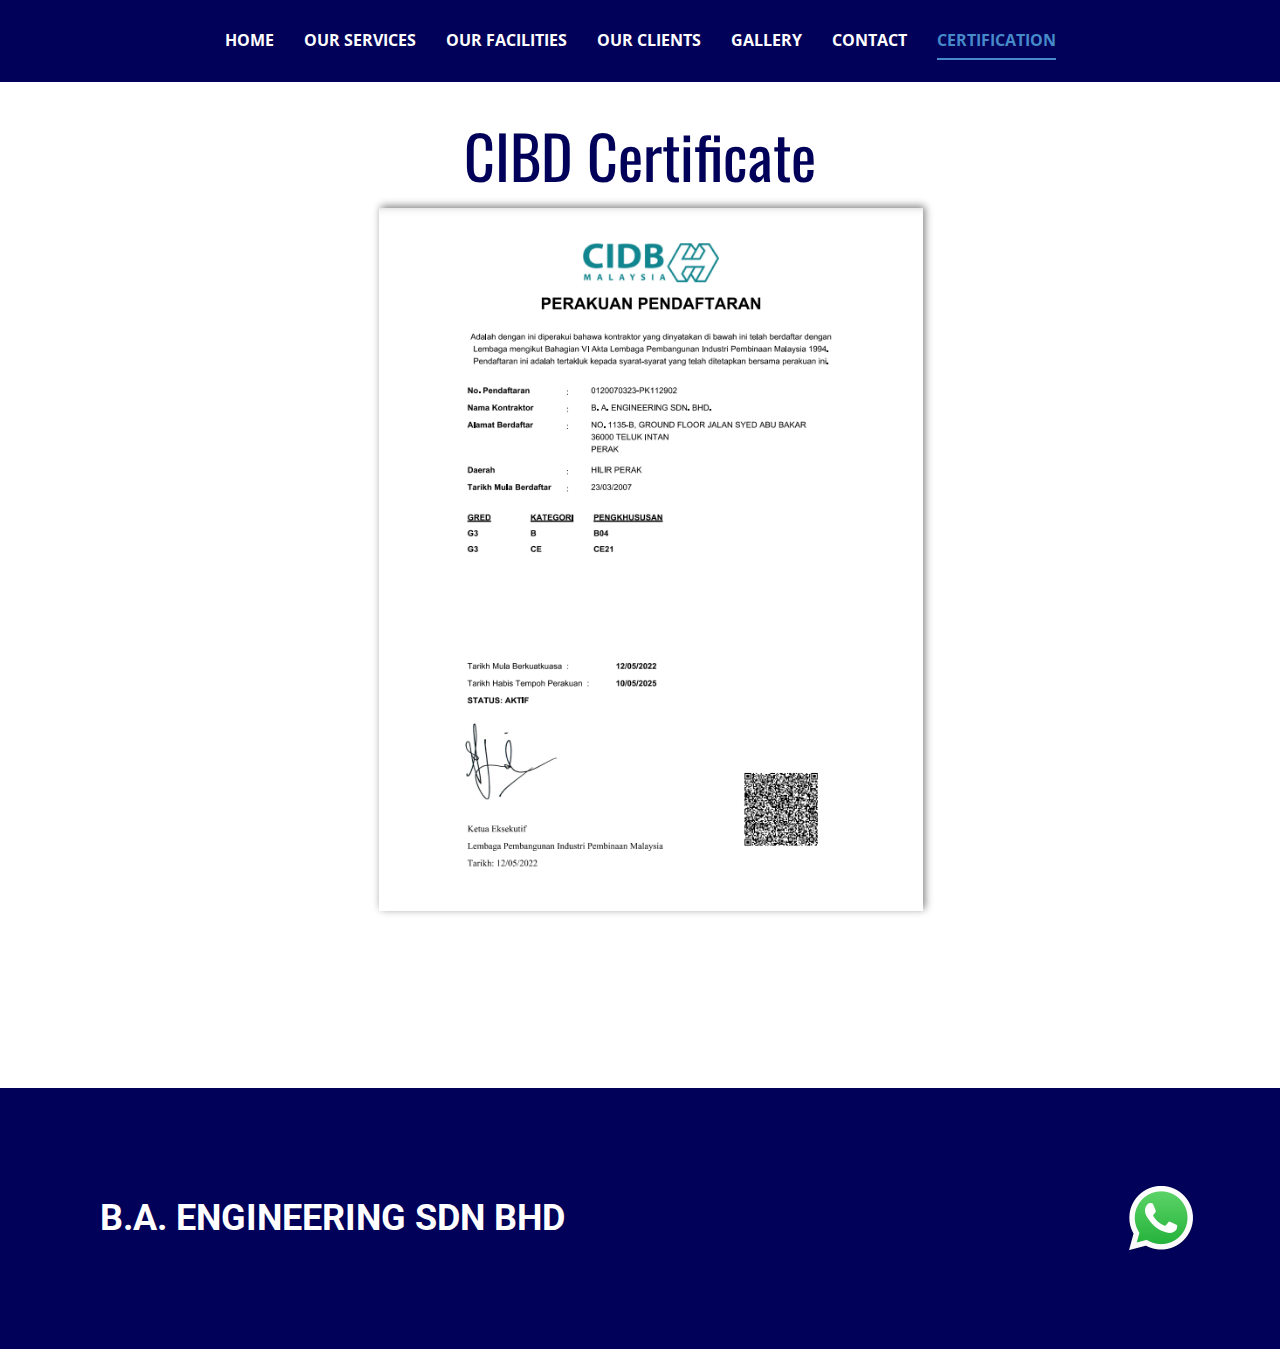
==== commit bbe0f228: "Update Certificate.html" ====
--- a/Certificate.html
+++ b/Certificate.html
@@ -40,7 +40,7 @@
 </li><li class="u-nav-item"><a class="u-border-2 u-border-active-palette-1-base u-border-hover-palette-1-base u-border-no-left u-border-no-right u-border-no-top u-button-style u-nav-link u-text-active-palette-1-base u-text-hover-grey-90" href="Clients.html" style="padding: 10px 0px;">OUR CLIENTS</a>
 </li><li class="u-nav-item"><a class="u-border-2 u-border-active-palette-1-base u-border-hover-palette-1-base u-border-no-left u-border-no-right u-border-no-top u-button-style u-nav-link u-text-active-palette-1-base u-text-hover-grey-90" href="Gallery.html" style="padding: 10px 0px;">GALLERY</a>
 </li><li class="u-nav-item"><a class="u-border-2 u-border-active-palette-1-base u-border-hover-palette-1-base u-border-no-left u-border-no-right u-border-no-top u-button-style u-nav-link u-text-active-palette-1-base u-text-hover-grey-90" href="Contact.html" style="padding: 10px 0px;">CONTACT</a>
-</li><li class="u-nav-item"><a class="u-border-2 u-border-active-palette-1-base u-border-hover-palette-1-base u-border-no-left u-border-no-right u-border-no-top u-button-style u-nav-link u-text-active-palette-1-base u-text-hover-grey-90" href="Certificate.html" style="padding: 10px 0px;">CERTIFICATE</a>
+</li><li class="u-nav-item"><a class="u-border-2 u-border-active-palette-1-base u-border-hover-palette-1-base u-border-no-left u-border-no-right u-border-no-top u-button-style u-nav-link u-text-active-palette-1-base u-text-hover-grey-90" href="Certificate.html" style="padding: 10px 0px;">CERTIFICATION</a>
 </li></ul>
           </div>
           <div class="u-custom-menu u-nav-container-collapse">
@@ -53,7 +53,7 @@
 </li><li class="u-nav-item"><a class="u-button-style u-nav-link" href="Clients.html">OUR CLIENTS</a>
 </li><li class="u-nav-item"><a class="u-button-style u-nav-link" href="Gallery.html">GALLERY</a>
 </li><li class="u-nav-item"><a class="u-button-style u-nav-link" href="Contact.html">CONTACT</a>
-</li><li class="u-nav-item"><a class="u-button-style u-nav-link" href="Certificate.html">CERTIFICATE</a>
+</li><li class="u-nav-item"><a class="u-button-style u-nav-link" href="Certificate.html">CERTIFICATION</a>
 </li></ul>
               </div>
             </div>
